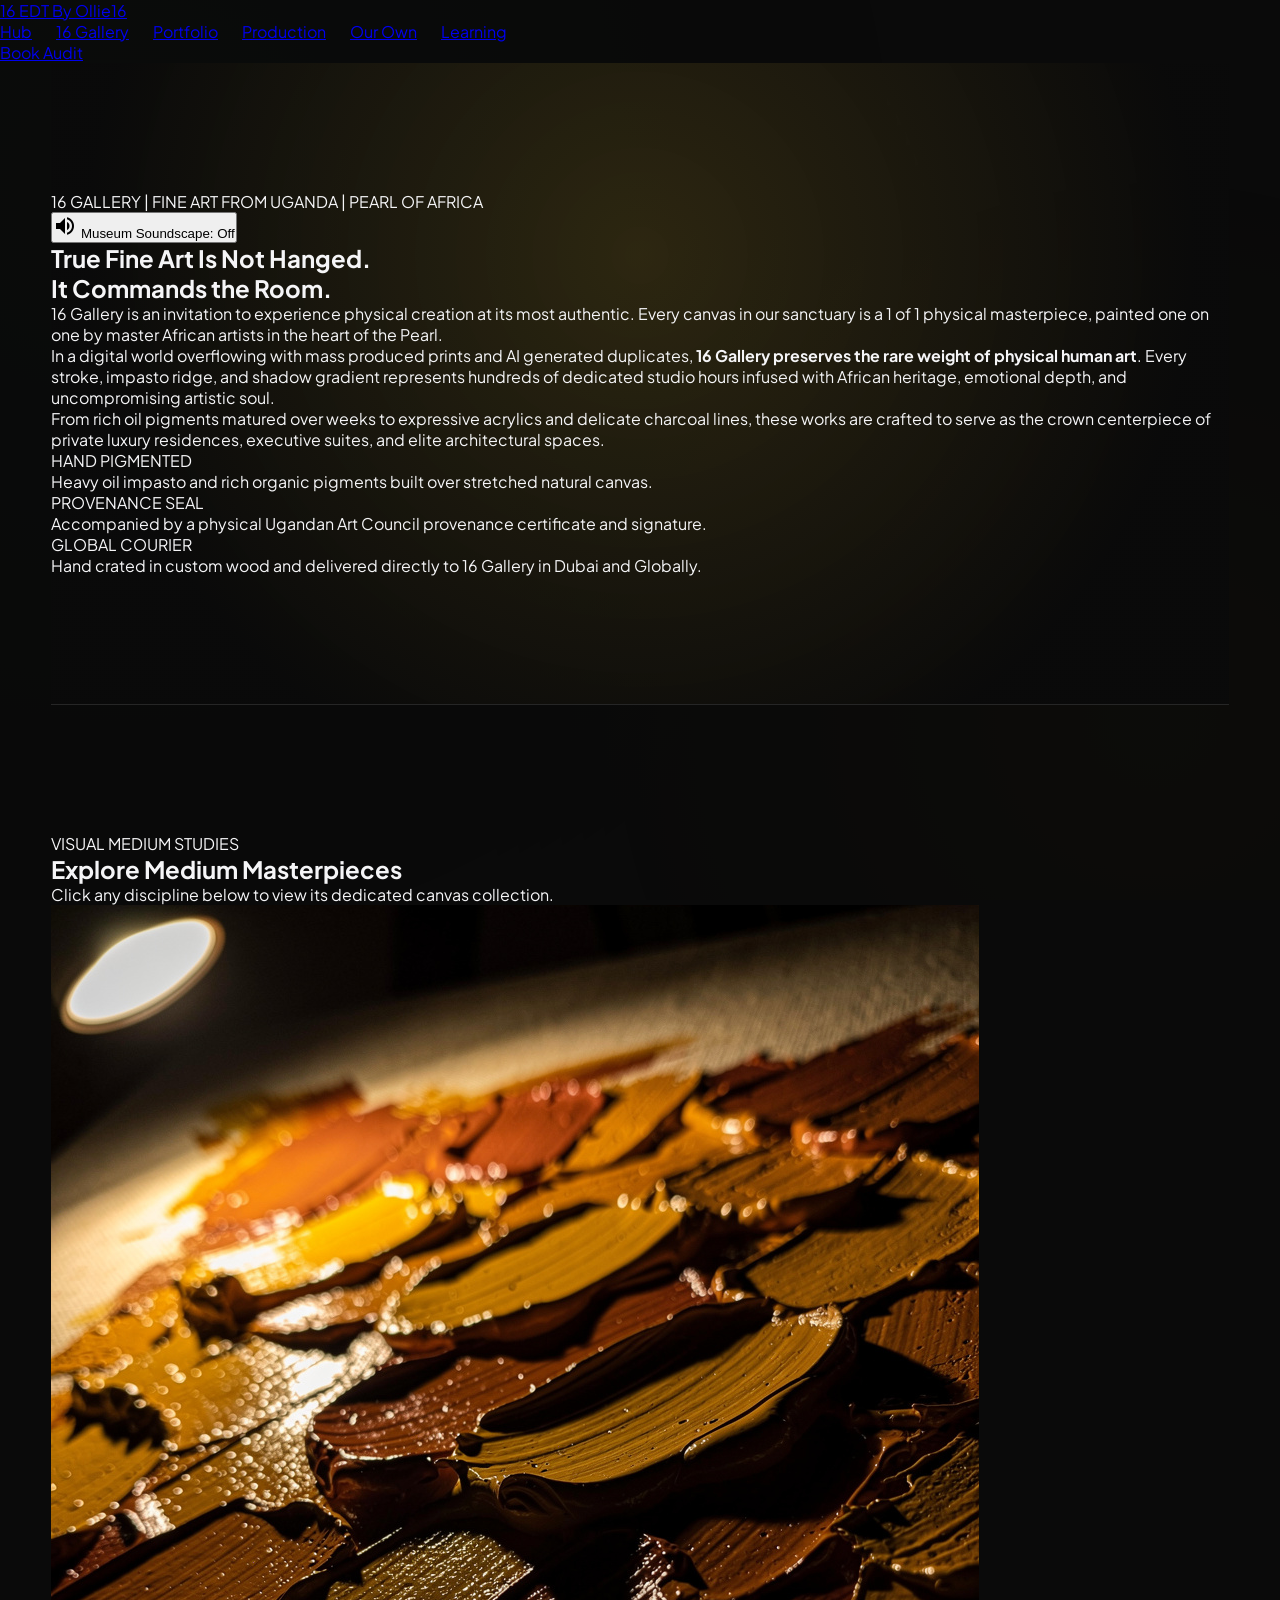
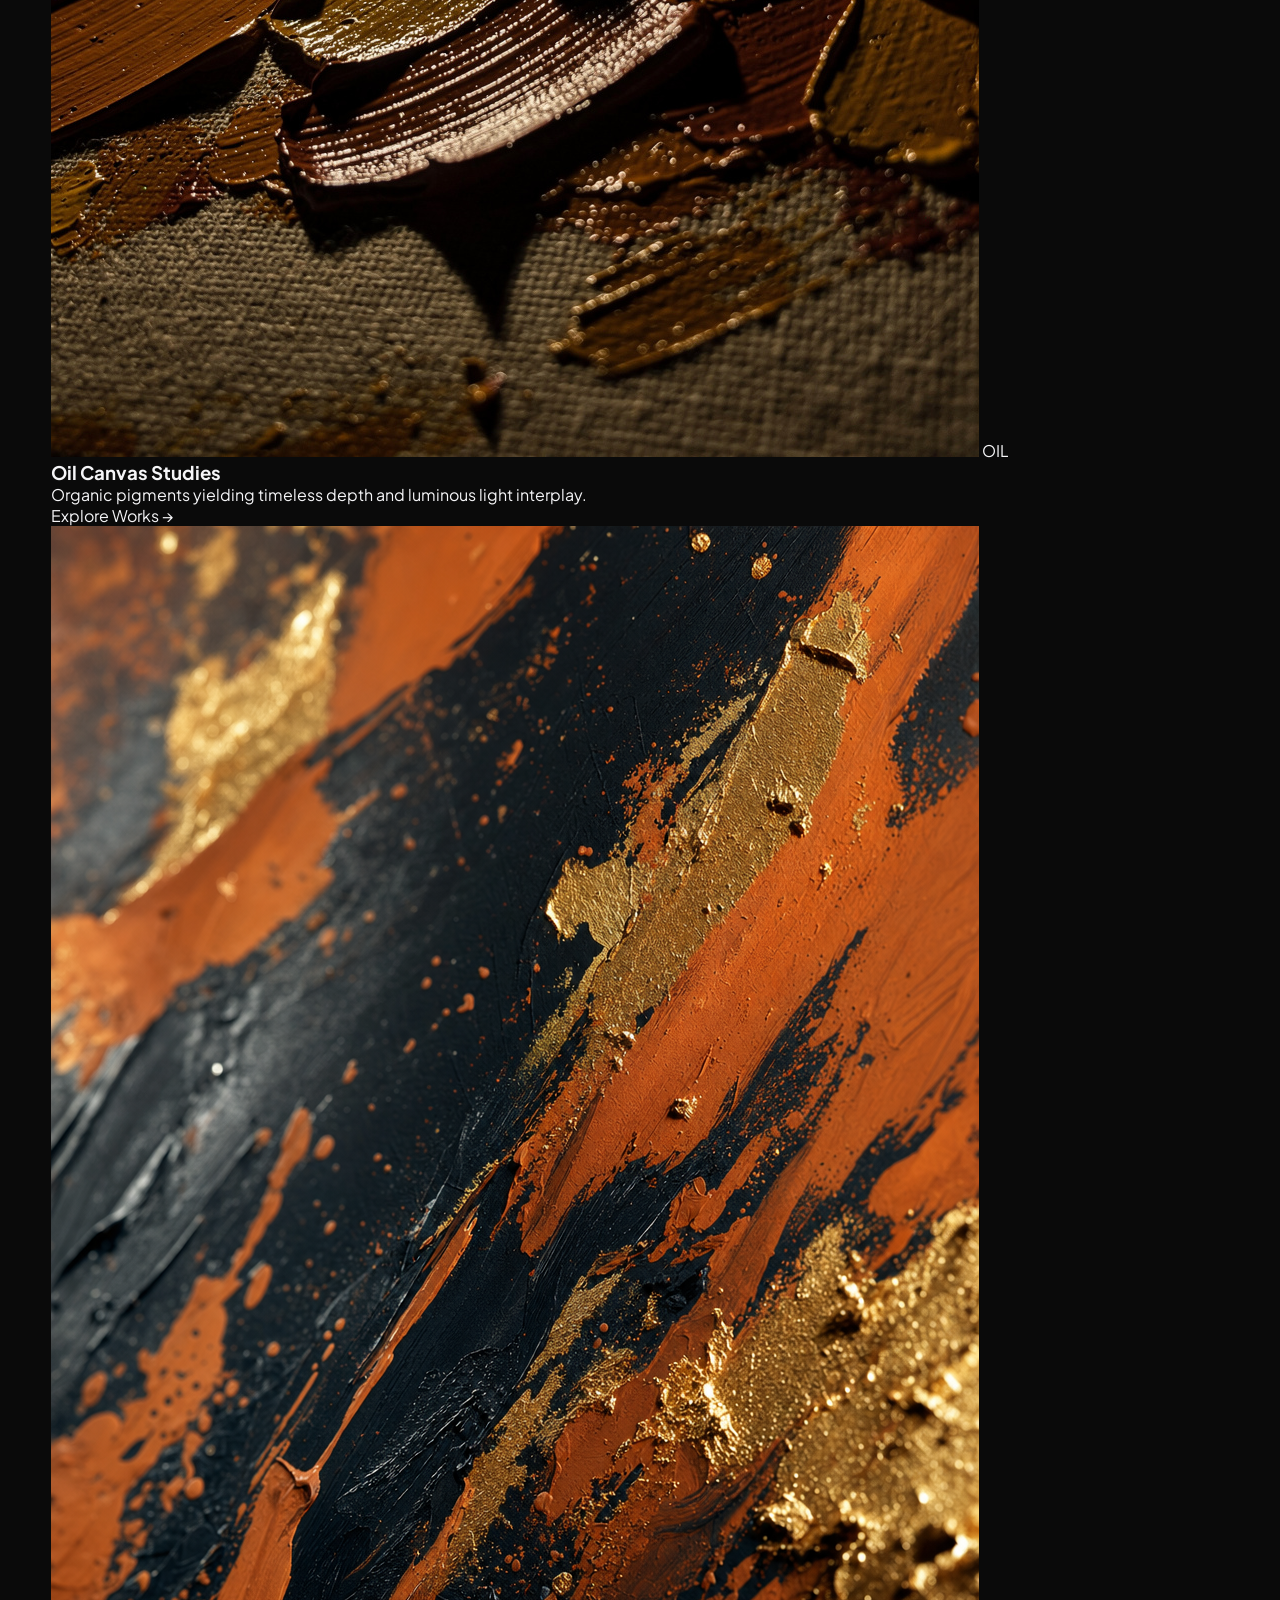
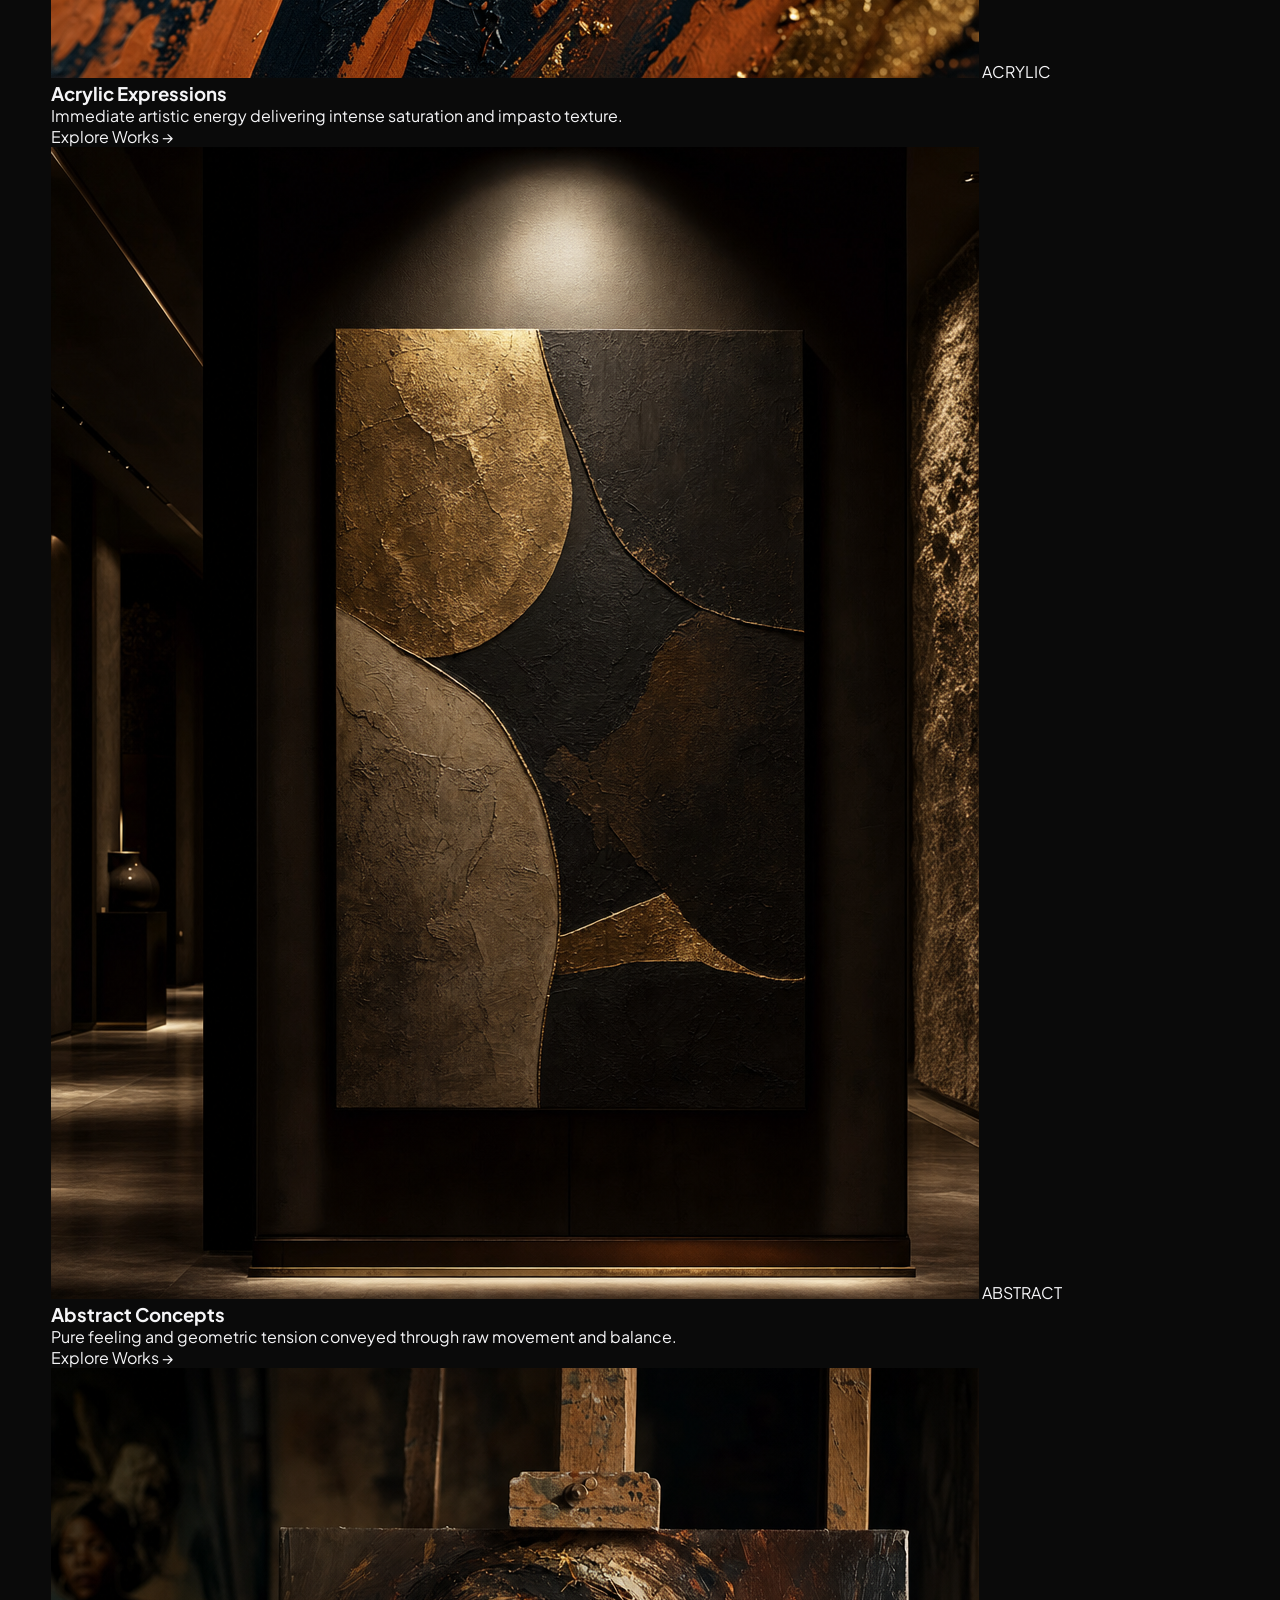
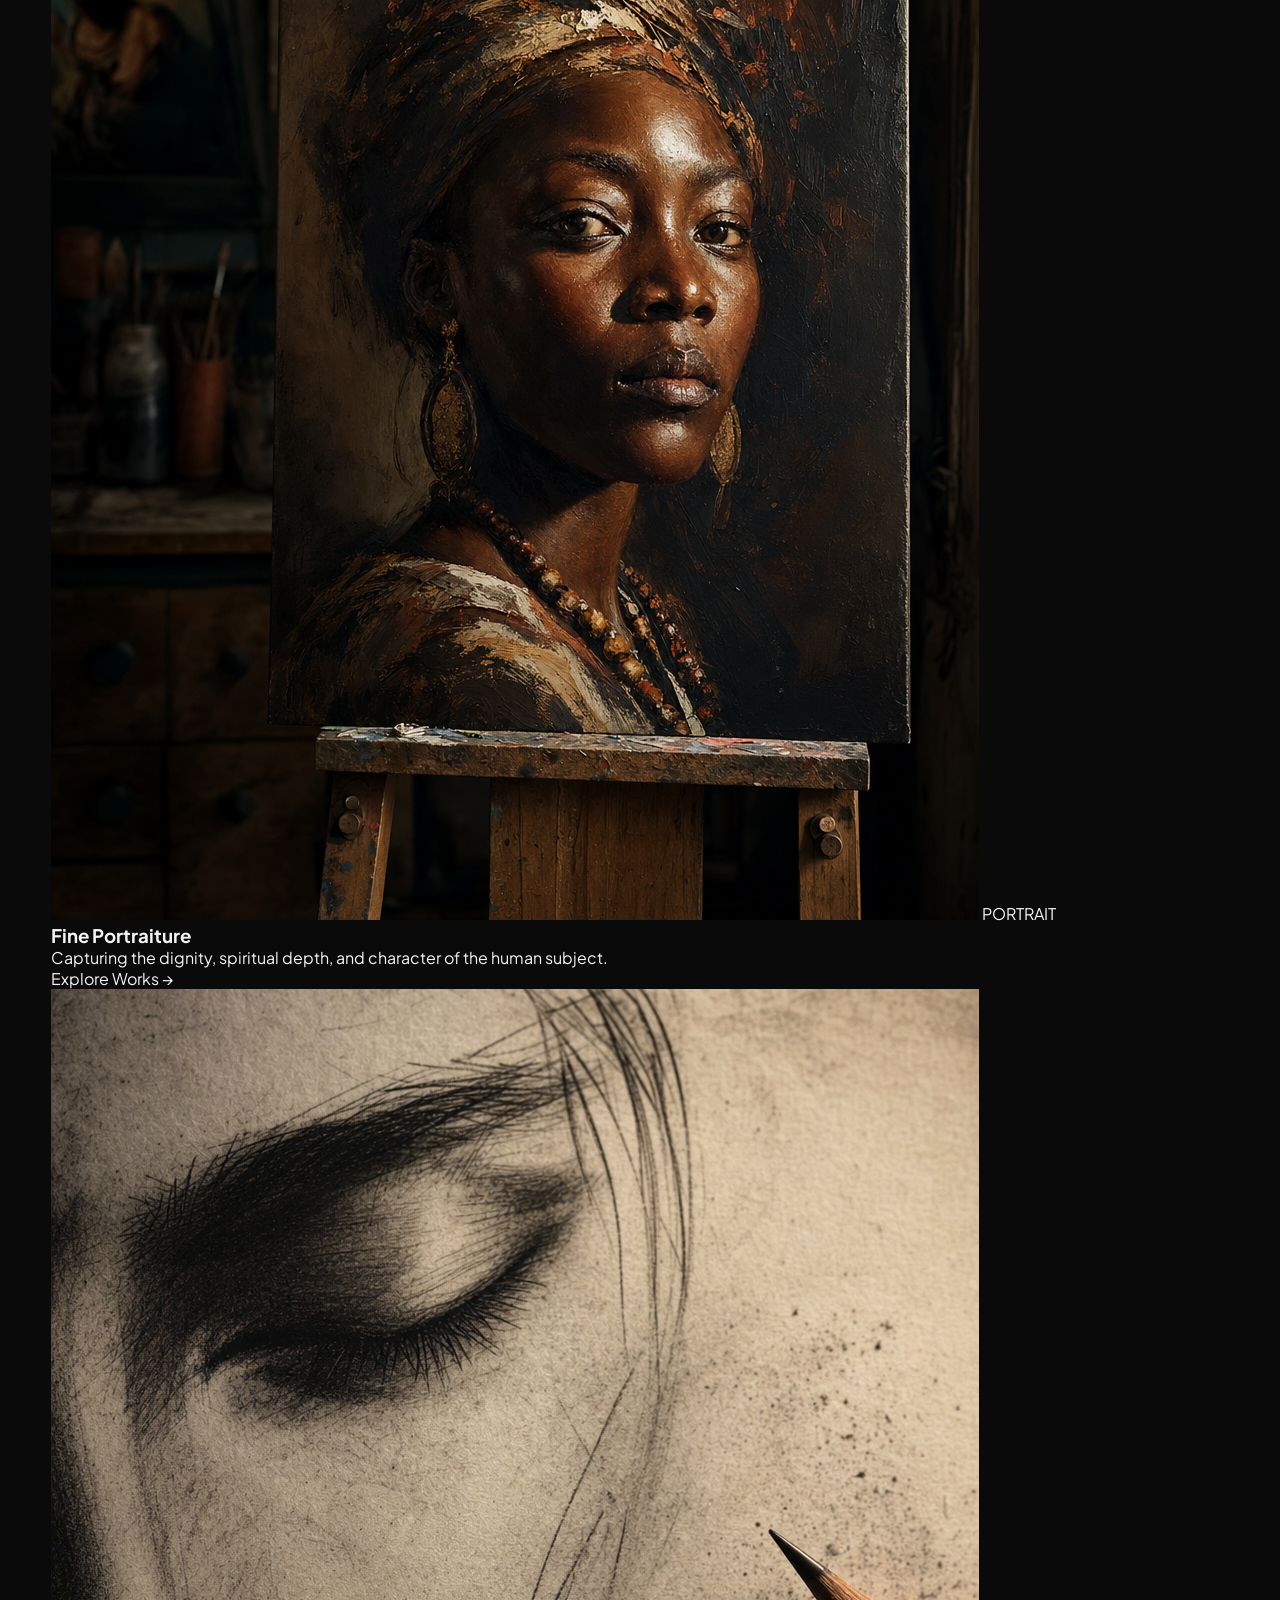
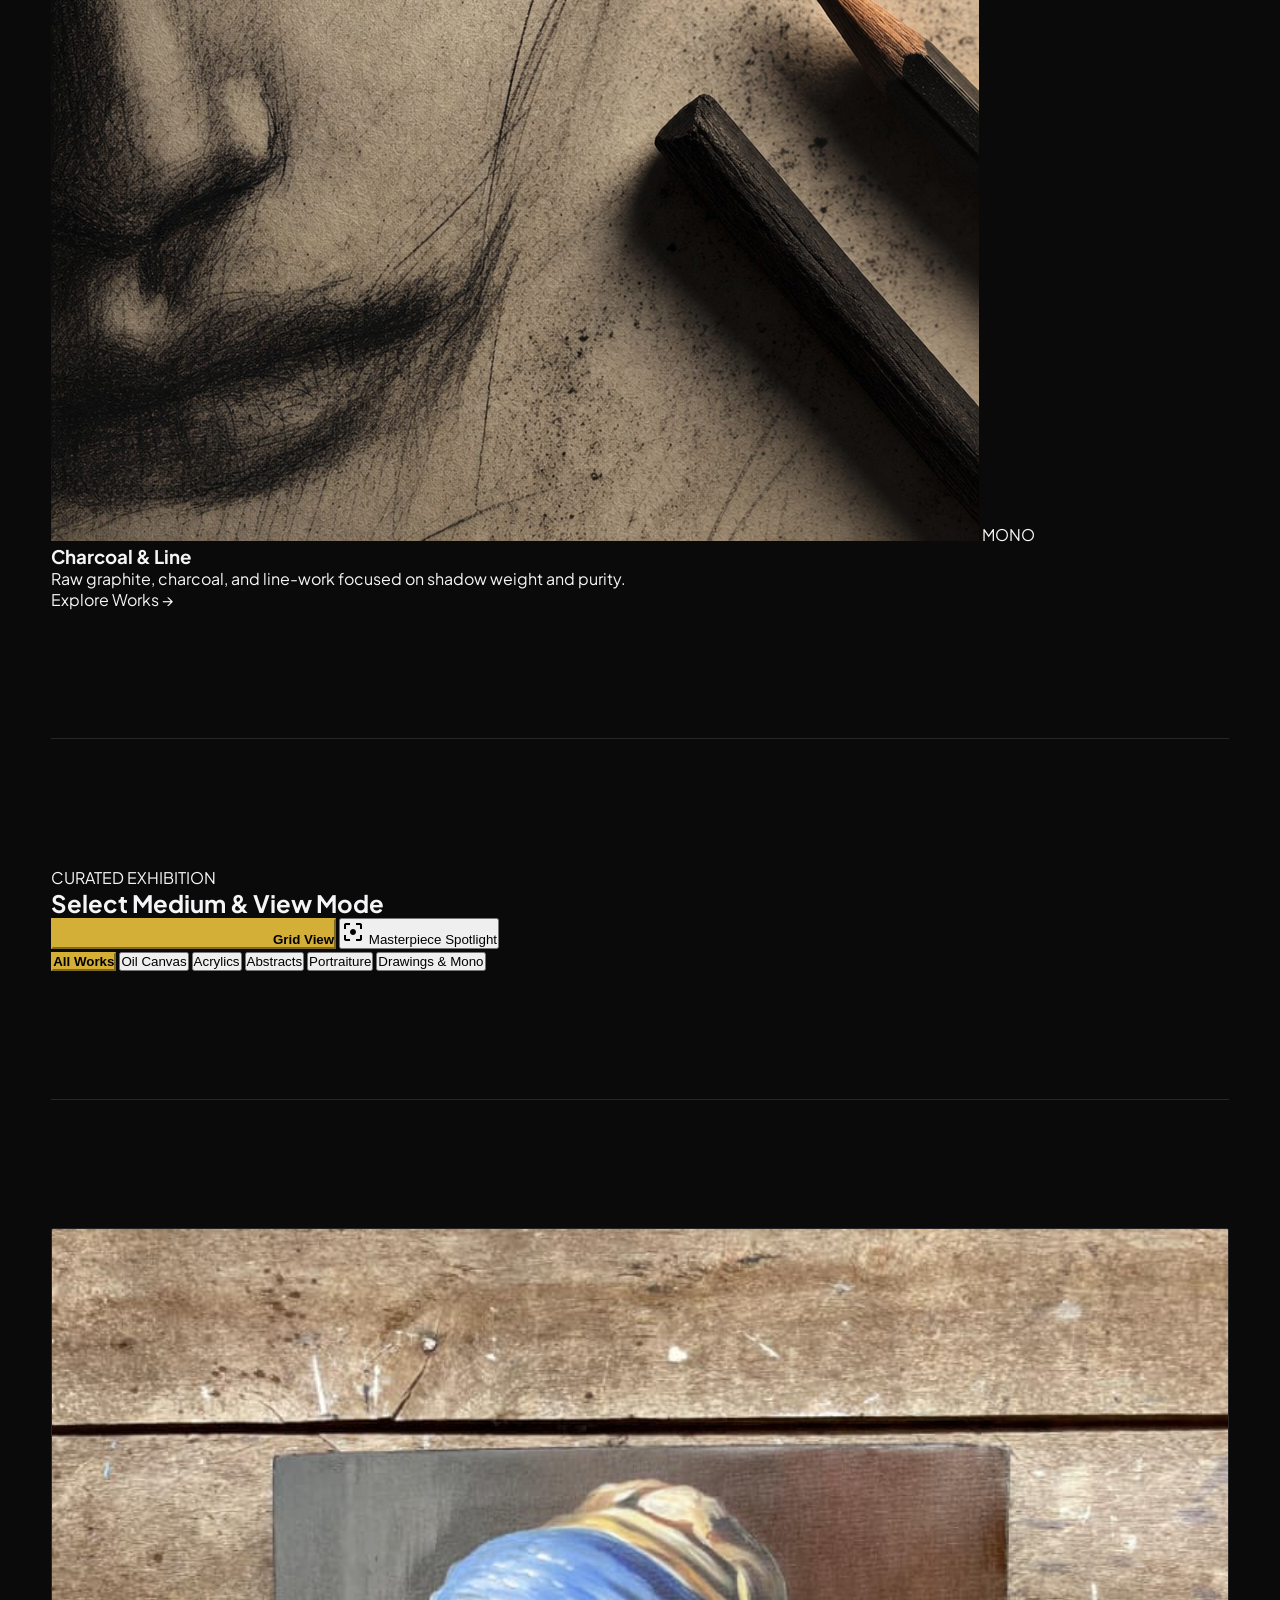
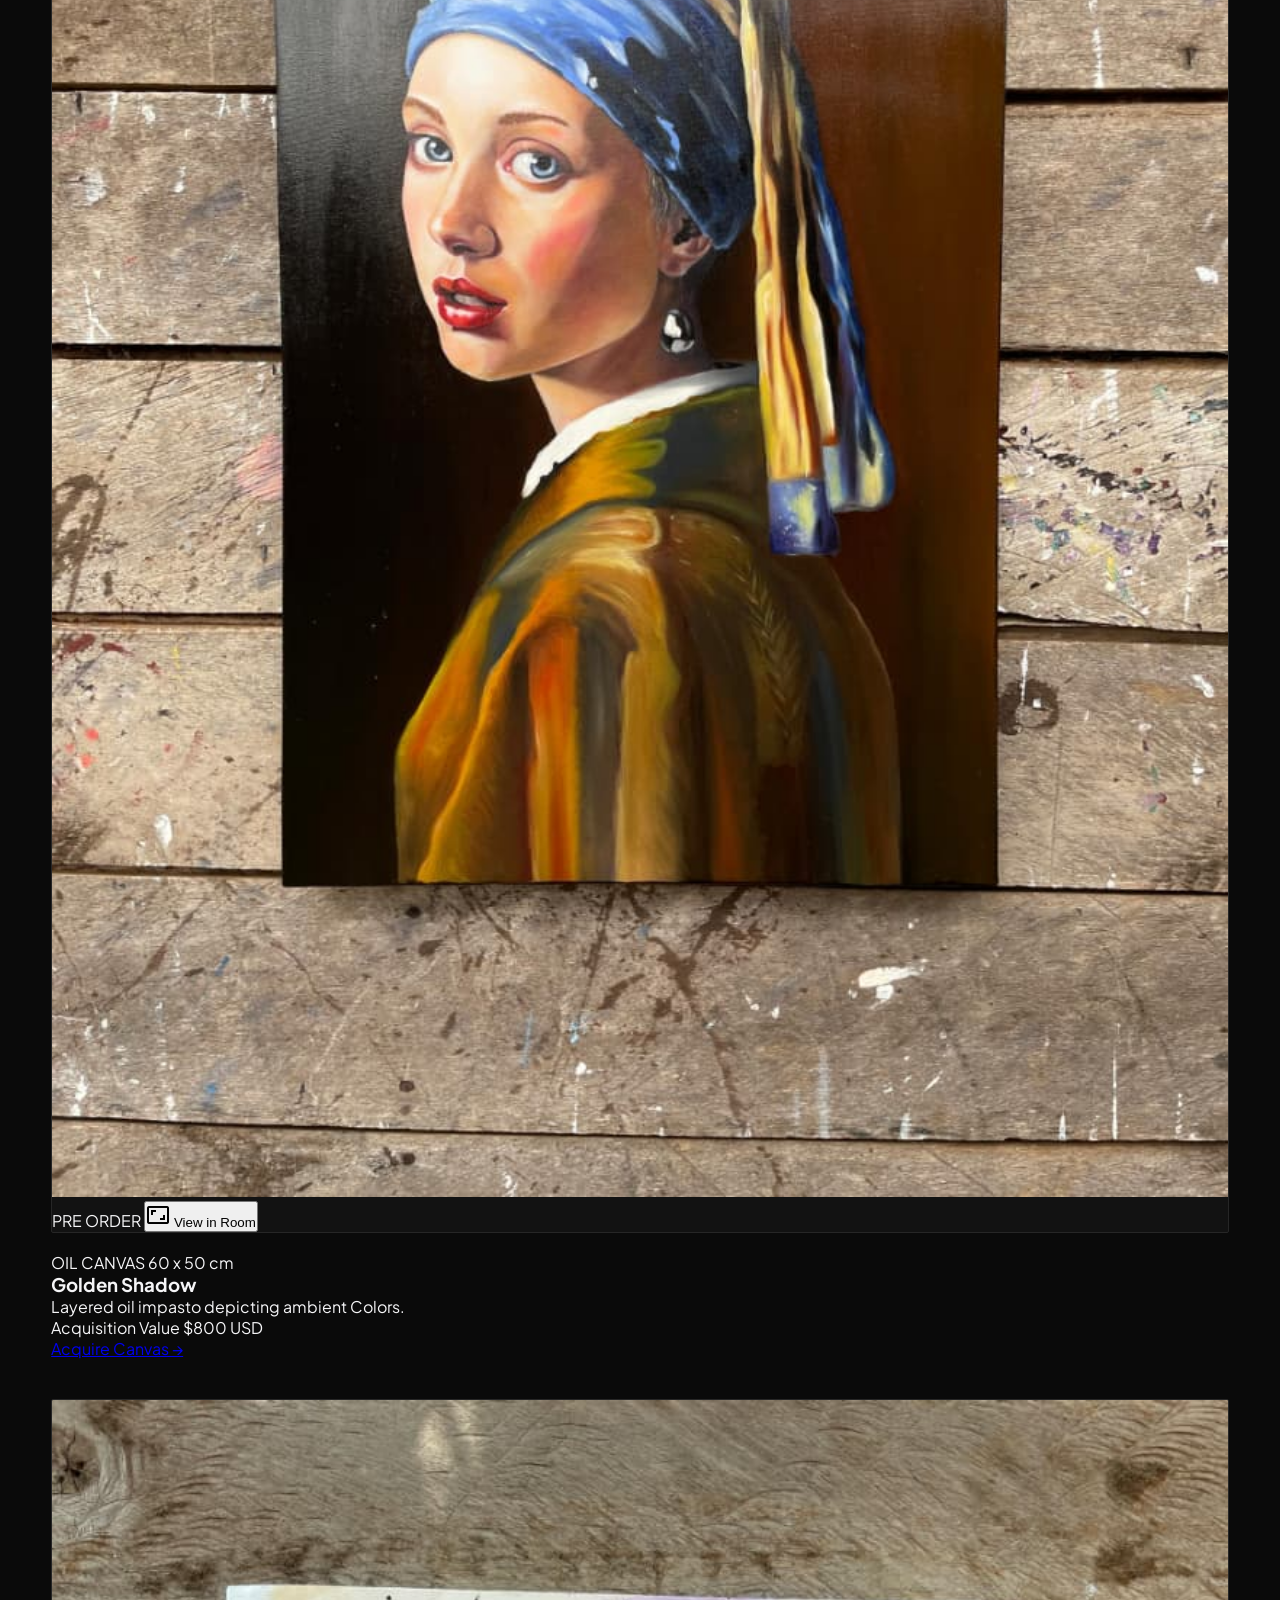
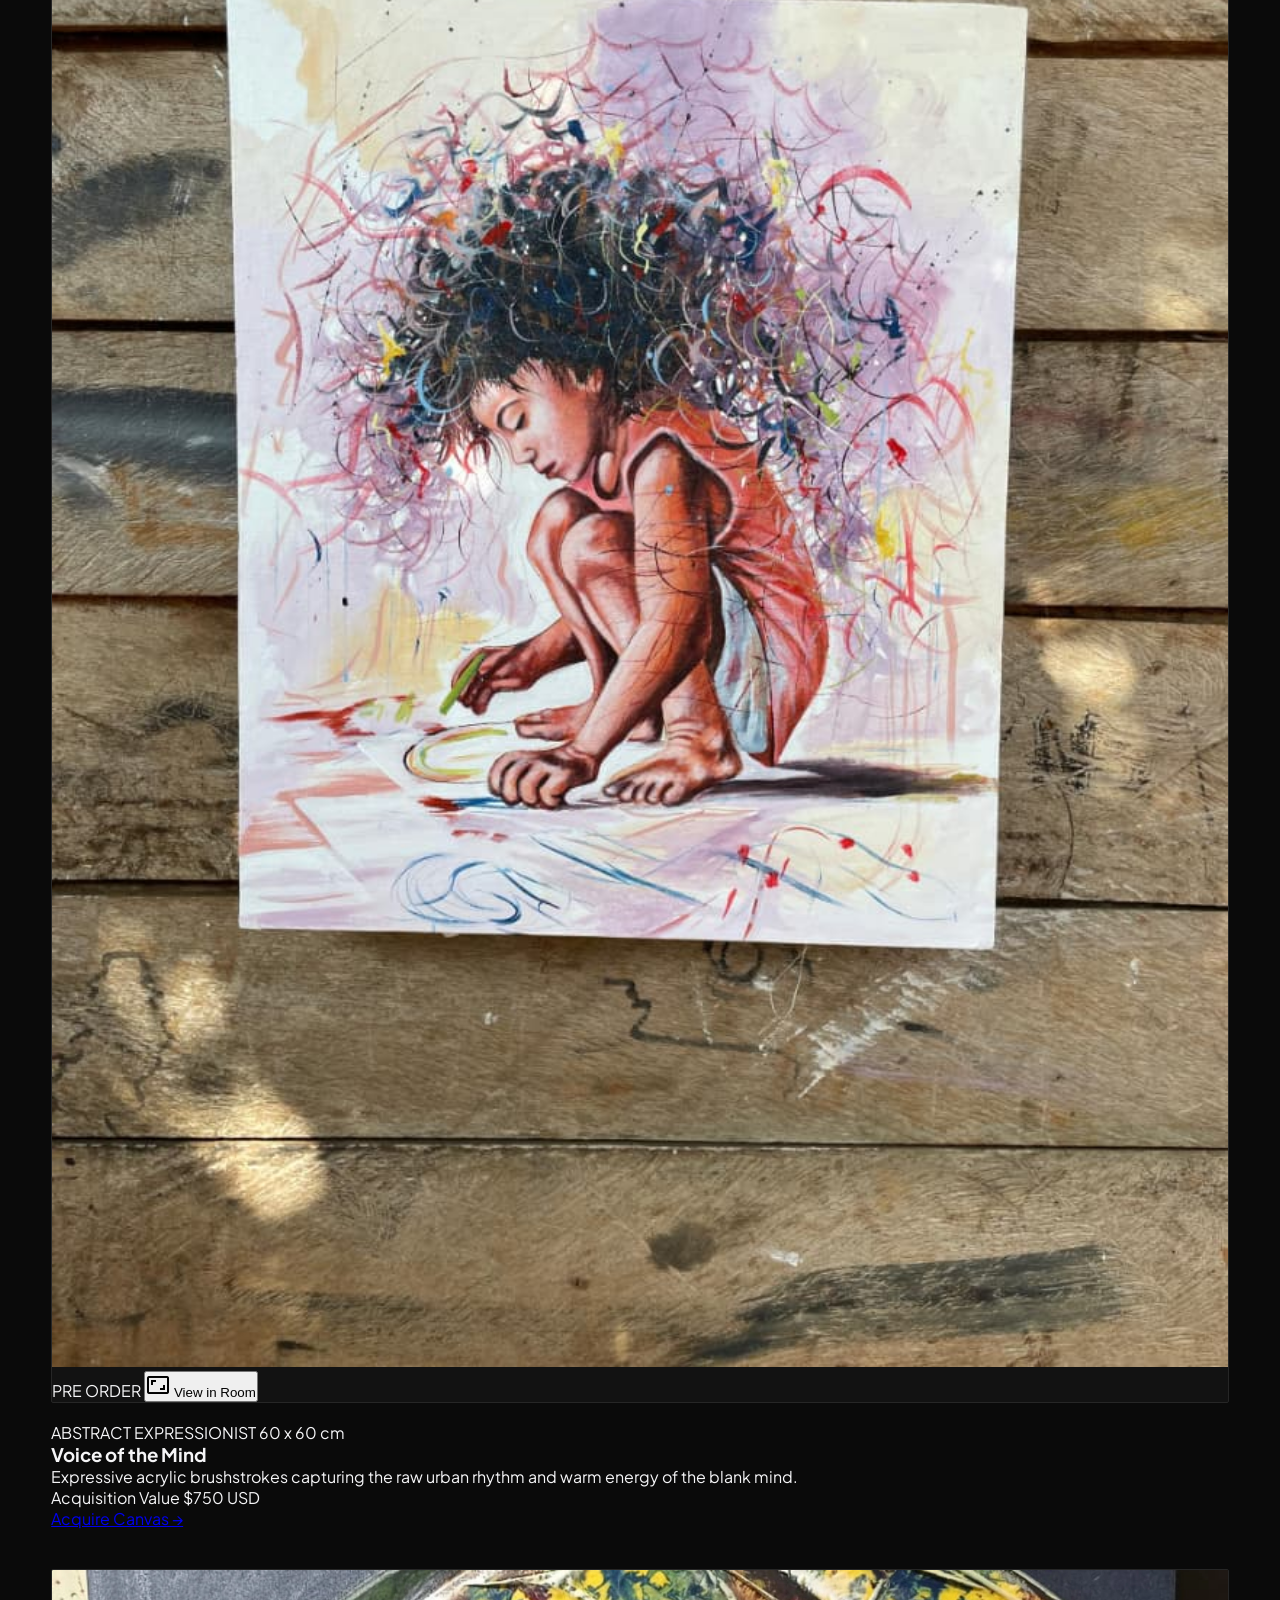
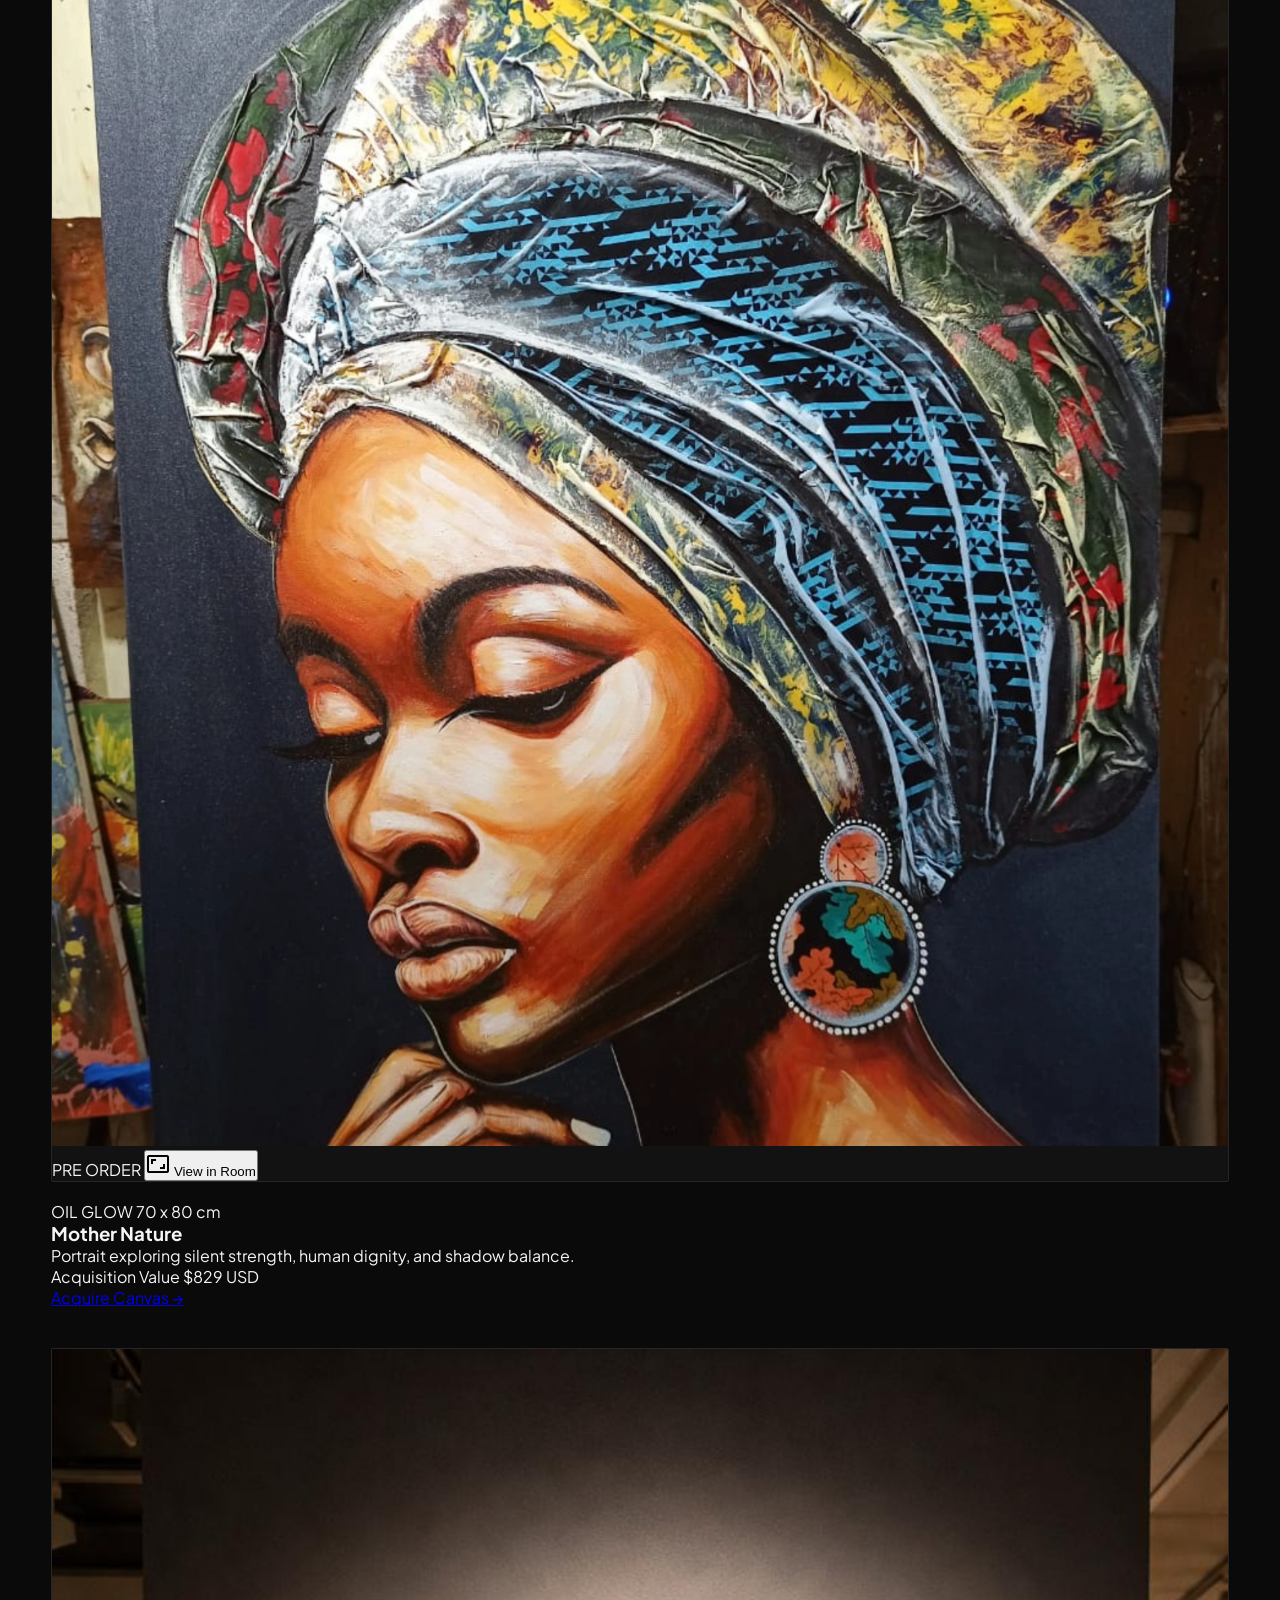
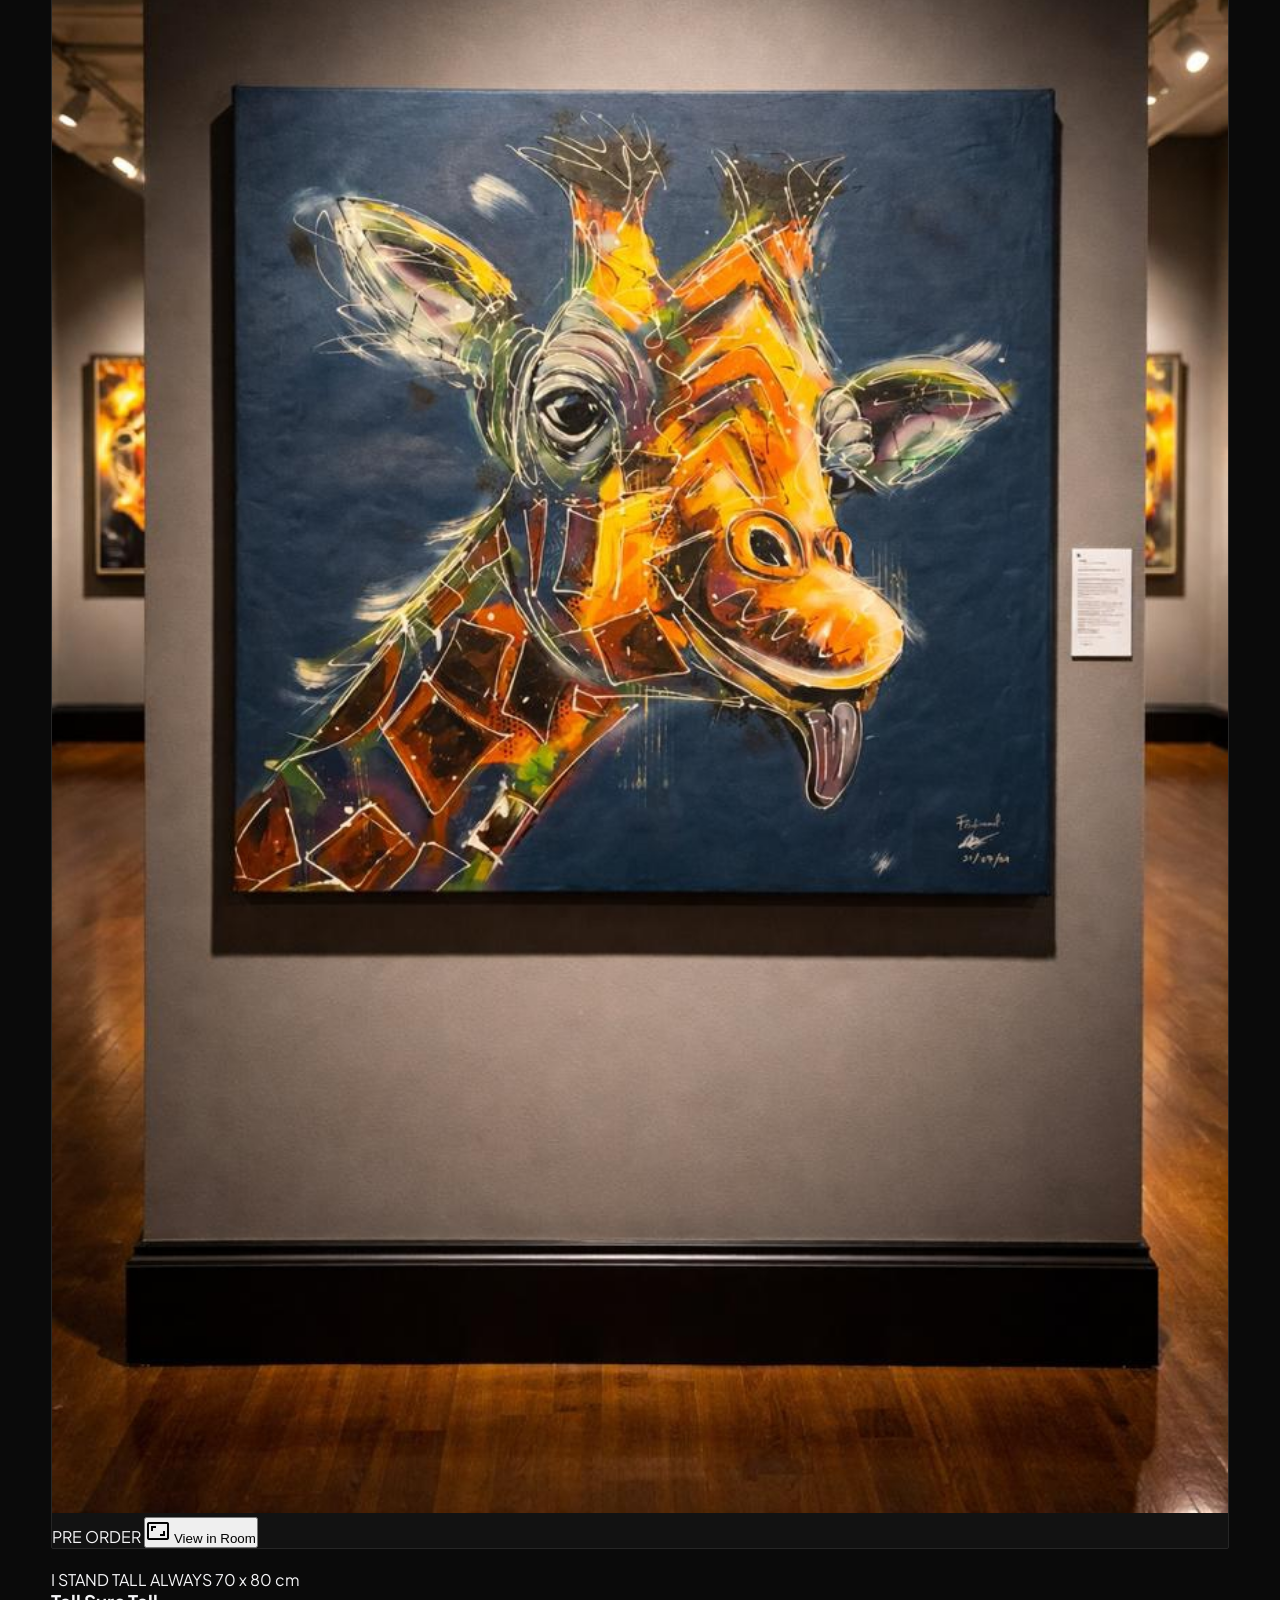
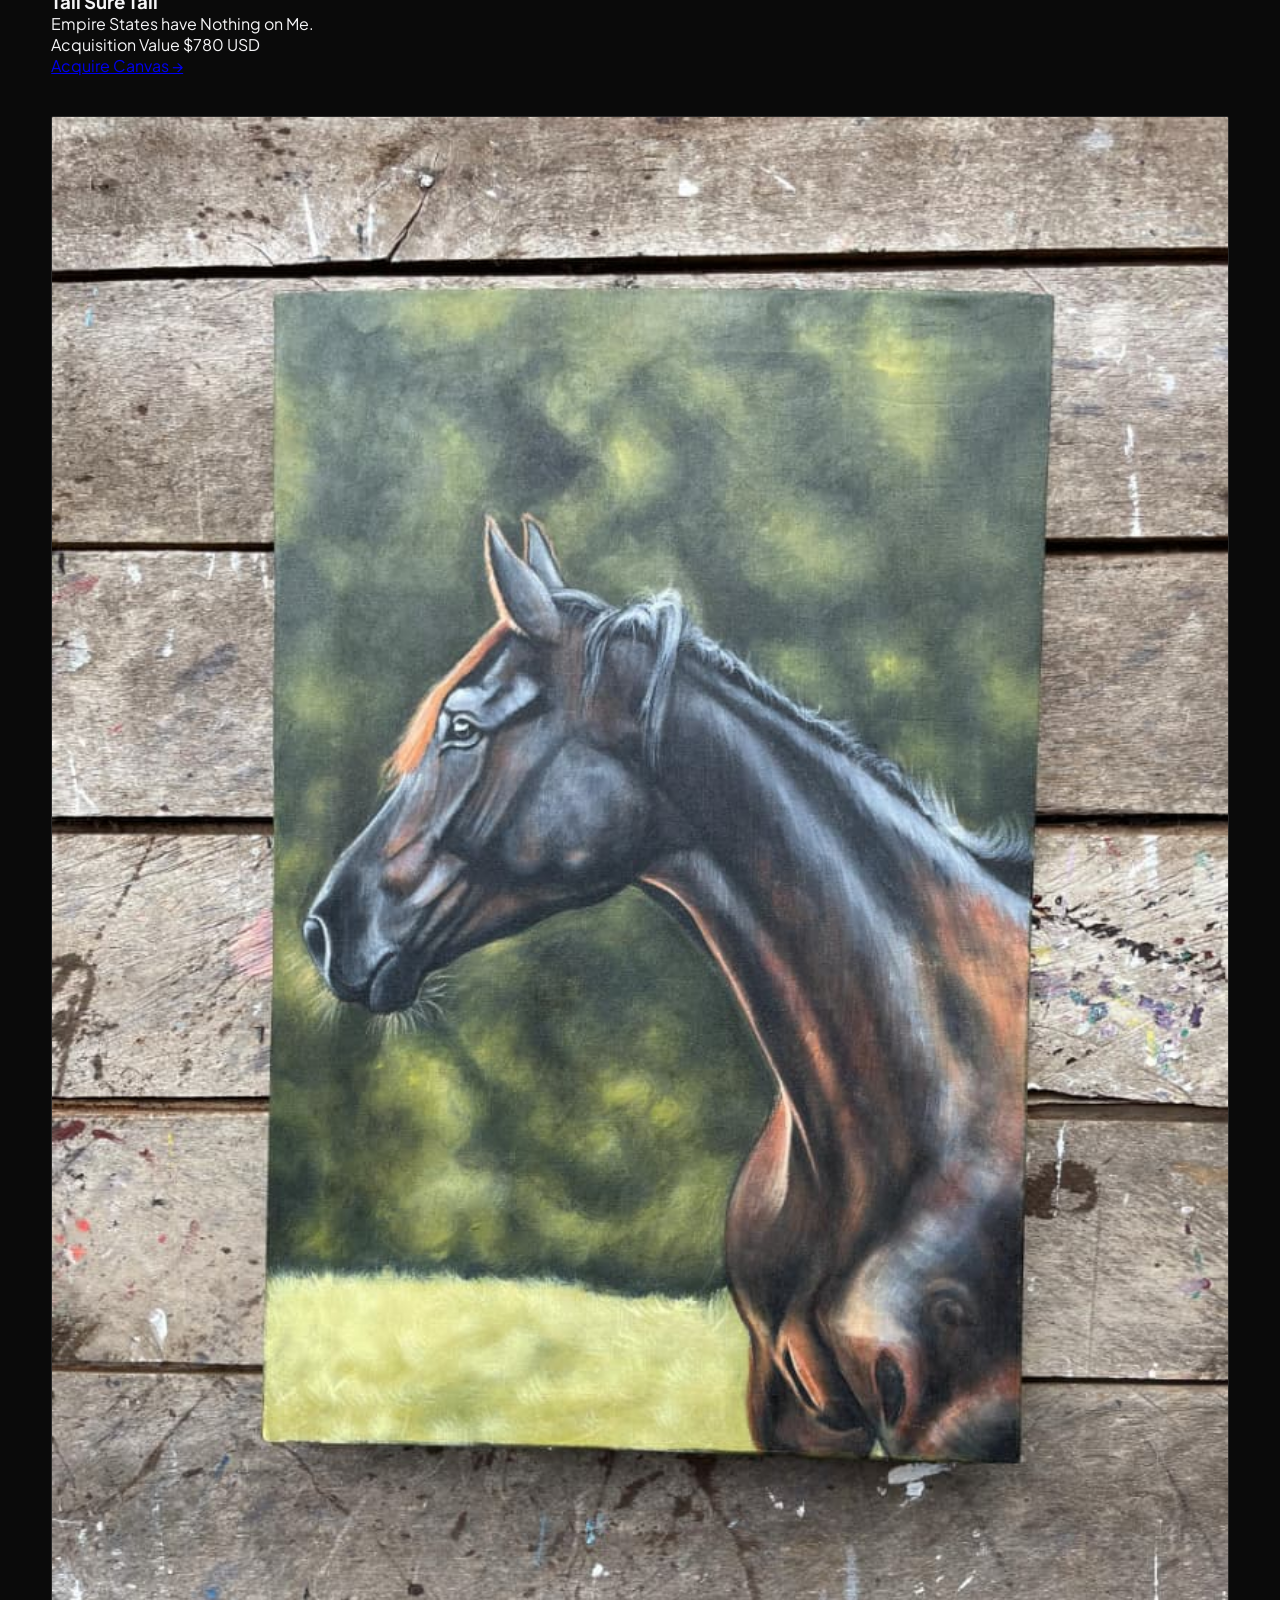
==== art.html @ 2b783328 "update website" ====
<!DOCTYPE html>
<html lang="en" class="bg-[#0a0a0a] text-[#f5f5f7] scroll-smooth">
<head>
  <meta charset="UTF-8" />
  <meta name="viewport" content="width=device-width, initial-scale=1.0" />
  <title>16 Gallery | Original Fine Art & African Canvas Exhibition</title>
  
  <link rel="preconnect" href="https://fonts.googleapis.com" />
  <link rel="preconnect" href="https://fonts.gstatic.com" crossorigin />
  <link href="https://fonts.googleapis.com/css2?family=Playfair+Display:ital,wght@0,400..900;1,400..900&family=Plus+Jakarta+Sans:wght@200..800&family=Fira+Code:wght@300;400;500;600&display=swap" rel="stylesheet" />
  <link href="https://fonts.googleapis.com/icon?family=Material+Icons" rel="stylesheet" />

  <script src="https://cdn.tailwindcss.com"></script>
  <link rel="stylesheet" href="style.css" />

  <!-- Google Tag Manager -->
<script>(function(w,d,s,l,i){w[l]=w[l]||[];w[l].push({'gtm.start':new Date().getTime(),event:'gtm.js'});var f=d.getElementsByTagName(s)[0],j=d.createElement(s);j.async=true;j.src="https://load.metrics.ollie16.com/d73dkuvvuomb.js?"+i;f.parentNode.insertBefore(j,f);})(window,document,'script','dataLayer','6y11pigo=CwlSMiI7WD8kJ1gxQkUjTRRQXVtHUBEFXwIDGR8TRF1MDgAY');</script>
<!-- End Google Tag Manager -->
  <style>
    /* Spotlight Glow Animation */
    .spotlight-glow {
      background: radial-gradient(circle at 50% 30%, rgba(212, 175, 55, 0.18) 0%, rgba(10, 10, 10, 0.98) 75%);
    }

    /* Filter & View Mode Animations */
    .art-item {
      transition: all 0.5s cubic-bezier(0.16, 1, 0.3, 1);
    }
    .art-item.filter-hidden {
      display: none !important;
      opacity: 0;
      transform: scale(0.95);
    }
    .art-filter-btn.active, .view-mode-btn.active {
      background-color: #d4af37 !important;
      color: #000000 !important;
      border-color: #d4af37 !important;
      font-weight: 700 !important;
    }

    /* Room Visualizer Wall Mockup */
    .virtual-wall-mockup {
      background: linear-gradient(180deg, #181818 0%, #0d0d0d 100%);
      box-shadow: inset 0 0 100px rgba(0,0,0,0.9);
    }
  </style>
</head>
<body class="pt-28 pb-20 font-sans antialiased selection:bg-[#d4af37] selection:text-black">

   <!-- Google Tag Manager (noscript) -->
<noscript><iframe src="https://load.metrics.ollie16.com/ns.html?id=GTM-TFJ7D43V" height="0" width="0" style="display:none;visibility:hidden"></iframe></noscript>
<!-- End Google Tag Manager (noscript) -->
  <div class="ambient-glow"></div>

 <!-- GLOBAL 16 EDT NAVIGATION NAVBAR -->
<nav class="fixed top-0 left-0 w-full z-[100] bg-[#0a0a0a]/95 backdrop-blur-md border-b border-[#262626]">
  <div class="max-w-7xl mx-auto px-4 sm:px-6 h-20 flex items-center justify-between">
    
    <!-- BRAND LOGO -->
    <a href="index.html" class="flex flex-col group shrink-0">
      <span class="text-lg font-serif tracking-tight text-[#f5f5f7] group-hover:text-[#d4af37] transition-colors">16 EDT</span>
      <span class="text-[9px] font-mono tracking-[0.25em] text-[#d4af37] uppercase">By Ollie16</span>
    </a>

    <!-- DESKTOP LINKS -->
    <div class="nav-desktop-links text-xs font-mono tracking-widest uppercase">
      <a href="index.html">Hub</a>
      <a href="art.html">16 Gallery</a>
      <a href="portfolio.html">Portfolio</a>
      <a href="production.html">Production</a>
      <a href="people.html">Our Own</a>
      <a href="learning.html">Learning</a>
    </div>

    <!-- RIGHT ACTIONS: BOOK AUDIT + HAMBURGER ICON -->
    <div class="flex items-center gap-3">
      <a href="index.html#audit" class="px-3 py-1.5 sm:px-4 sm:py-2 border border-[#d4af37] text-[#d4af37] hover:bg-[#d4af37] hover:text-black transition-all text-[10px] sm:text-xs font-mono uppercase tracking-widest rounded shrink-0">
        Book Audit
      </a>

      <button id="mobile-menu-btn" class="nav-mobile-btn p-2 text-[#f5f5f7] hover:text-[#d4af37] transition-colors focus:outline-none" aria-label="Toggle Menu">
        <i class="material-icons text-2xl" id="menu-icon">menu</i>
      </button>
    </div>
  </div>

  <!-- MOBILE DROPDOWN MENU PANEL -->
  <div id="mobile-menu-dropdown" class="nav-mobile-dropdown bg-[#121212] border-b border-[#262626] px-6 py-4 font-mono text-xs uppercase tracking-widest space-y-1">
    <a href="index.html" class="block">Hub</a>
    <a href="art.html" class="block">16 Gallery</a>
    <a href="portfolio.html" class="block">Portfolio</a>
    <a href="production.html" class="block">Production</a>
    <a href="people.html" class="block">Our Own</a>
    <a href="learning.html" class="block">Learning</a>
  </div>
</nav>

  <main class="max-w-7xl mx-auto px-6">

    <!-- ========================================== -->
    <!-- SECTION 1: HERO & DEEP CURATORIAL ESSAY    -->
    <!-- ========================================== -->
    <section class="py-16 md:py-24 border-b border-[#262626] spotlight-glow rounded-3xl px-6 md:px-12 mb-16 relative overflow-hidden">
      <div class="max-w-4xl space-y-8 relative z-10">
        
        <div class="flex flex-wrap items-center justify-between gap-4">
          <div class="inline-flex items-center gap-3 border border-[#d4af37]/40 bg-[#121212]/90 px-4 py-1.5 rounded-full text-xs font-mono text-[#d4af37]">
            <span class="w-2 h-2 rounded-full bg-[#d4af37] animate-ping"></span>
            16 GALLERY | FINE ART FROM UGANDA | PEARL OF AFRICA
          </div>

          <!-- AMBIENCE AUDIO TOGGLE -->
          <button onclick="toggleGalleryAmbience()" id="ambience-btn" class="inline-flex items-center gap-2 border border-[#262626] bg-[#0a0a0a] px-4 py-1.5 rounded-full text-[11px] font-mono text-[#86868b] hover:text-[#f5f5f7] hover:border-[#d4af37] transition-all cursor-pointer">
            <i class="material-icons text-sm text-[#d4af37]">volume_up</i>
            <span id="ambience-text">Museum Soundscape: Off</span>
          </button>
        </div>

        <h1 class="text-4xl sm:text-6xl md:text-7xl font-serif text-[#f5f5f7] leading-[1.1] tracking-tight">
          True Fine Art Is Not Hanged. <br />
          <span class="text-[#86868b] italic font-light">It Commands the Room.</span>
        </h1>

        <p class="text-base sm:text-xl font-serif italic text-[#86868b] leading-relaxed max-w-3xl">
          16 Gallery is an invitation to experience physical creation at its most authentic. Every canvas in our sanctuary is a 1 of 1 physical masterpiece, painted one on one by master African artists in the heart of the Pearl.
        </p>

        <!-- DEEP CURATORIAL NARRATIVE -->
        <div class="space-y-4 pt-4 border-t border-[#262626]/80 text-xs sm:text-sm font-mono text-[#86868b] leading-relaxed">
          <p>
            In a digital world overflowing with mass produced prints and AI generated duplicates, <strong class="text-[#f5f5f7]">16 Gallery preserves the rare weight of physical human art</strong>. Every stroke, impasto ridge, and shadow gradient represents hundreds of dedicated studio hours infused with African heritage, emotional depth, and uncompromising artistic soul.
          </p>
          <p>
            From rich oil pigments matured over weeks to expressive acrylics and delicate charcoal lines, these works are crafted to serve as the crown centerpiece of private luxury residences, executive suites, and elite architectural spaces.
          </p>
        </div>

        <!-- PILLARS OF 16 GALLERY -->
        <div class="grid grid-cols-1 sm:grid-cols-3 gap-6 pt-6 border-t border-[#262626]/80 text-xs font-mono text-[#86868b]">
          <div class="border-l-2 border-[#d4af37] pl-4">
            <span class="text-[#d4af37] block mb-1 uppercase font-bold">HAND PIGMENTED</span>
            <p class="leading-relaxed">Heavy oil impasto and rich organic pigments built over stretched natural canvas.</p>
          </div>
          <div class="border-l-2 border-[#d4af37] pl-4">
            <span class="text-[#d4af37] block mb-1 uppercase font-bold">PROVENANCE SEAL</span>
            <p class="leading-relaxed">Accompanied by a physical Ugandan Art Council provenance certificate and signature.</p>
          </div>
          <div class="border-l-2 border-[#d4af37] pl-4">
            <span class="text-[#d4af37] block mb-1 uppercase font-bold">GLOBAL COURIER</span>
            <p class="leading-relaxed">Hand crated in custom wood and delivered directly to 16 Gallery in Dubai and Globally.</p>
          </div>
        </div>

      </div>
    </section>

    <!-- ========================================== -->
    <!-- SECTION 2: INTERACTIVE MEDIUM MASTERPIECES -->
    <!-- ========================================== -->
    <section class="py-12 border-b border-[#262626] mb-16">
      <div class="mb-10 flex flex-col md:flex-row md:items-end justify-between gap-4">
        <div>
          <span class="text-xs font-mono text-[#d4af37] tracking-[0.3em] uppercase block mb-2">VISUAL MEDIUM STUDIES</span>
          <h2 class="text-3xl md:text-5xl font-serif text-[#f5f5f7]">Explore Medium Masterpieces</h2>
        </div>
        <p class="text-xs font-mono text-[#86868b] max-w-xs">
          Click any discipline below to view its dedicated canvas collection.
        </p>
      </div>

      <!-- 5 VISUAL MEDIUM MASTERPIECE CARDS -->
      <div class="grid grid-cols-1 sm:grid-cols-2 lg:grid-cols-5 gap-6">
        
        <!-- MEDIUM 1: OIL -->
        <div onclick="filterAndScroll('oil')" class="border border-[#262626] bg-[#121212] p-3 rounded-xl hover:border-[#d4af37] transition-all cursor-pointer group flex flex-col justify-between shadow-lg">
          <div class="aspect-[4/5] rounded-lg overflow-hidden relative mb-3 bg-[#1a1a1a]">
            <img src="images/medium-oil.jpg" alt="Oil Canvas Study" class="w-full h-full object-cover group-hover:scale-108 transition-transform duration-700" />
            <span class="absolute top-2 left-2 bg-black/85 text-[8px] font-mono px-2 py-0.5 rounded text-[#d4af37] border border-[#d4af37]/30">OIL</span>
          </div>
          <div>
            <h3 class="text-sm font-serif text-[#f5f5f7] group-hover:text-[#d4af37] transition-colors">Oil Canvas Studies</h3>
            <p class="text-[10px] font-mono text-[#86868b] mt-1 leading-relaxed">Organic pigments yielding timeless depth and luminous light interplay.</p>
            <span class="text-[9px] font-mono text-[#d4af37] mt-3 block uppercase font-bold tracking-wider group-hover:translate-x-1 transition-transform">Explore Works &rarr;</span>
          </div>
        </div>

        <!-- MEDIUM 2: ACRYLIC -->
        <div onclick="filterAndScroll('acrylic')" class="border border-[#262626] bg-[#121212] p-3 rounded-xl hover:border-[#d4af37] transition-all cursor-pointer group flex flex-col justify-between shadow-lg">
          <div class="aspect-[4/5] rounded-lg overflow-hidden relative mb-3 bg-[#1a1a1a]">
            <img src="images/medium-acrylic.jpg" alt="Acrylic Expression Study" class="w-full h-full object-cover group-hover:scale-108 transition-transform duration-700" />
            <span class="absolute top-2 left-2 bg-black/85 text-[8px] font-mono px-2 py-0.5 rounded text-[#d4af37] border border-[#d4af37]/30">ACRYLIC</span>
          </div>
          <div>
            <h3 class="text-sm font-serif text-[#f5f5f7] group-hover:text-[#d4af37] transition-colors">Acrylic Expressions</h3>
            <p class="text-[10px] font-mono text-[#86868b] mt-1 leading-relaxed">Immediate artistic energy delivering intense saturation and impasto texture.</p>
            <span class="text-[9px] font-mono text-[#d4af37] mt-3 block uppercase font-bold tracking-wider group-hover:translate-x-1 transition-transform">Explore Works &rarr;</span>
          </div>
        </div>

        <!-- MEDIUM 3: ABSTRACT -->
        <div onclick="filterAndScroll('abstract')" class="border border-[#262626] bg-[#121212] p-3 rounded-xl hover:border-[#d4af37] transition-all cursor-pointer group flex flex-col justify-between shadow-lg">
          <div class="aspect-[4/5] rounded-lg overflow-hidden relative mb-3 bg-[#1a1a1a]">
            <img src="images/medium-abstract.jpg" alt="Abstract Concept Study" class="w-full h-full object-cover group-hover:scale-108 transition-transform duration-700" />
            <span class="absolute top-2 left-2 bg-black/85 text-[8px] font-mono px-2 py-0.5 rounded text-[#d4af37] border border-[#d4af37]/30">ABSTRACT</span>
          </div>
          <div>
            <h3 class="text-sm font-serif text-[#f5f5f7] group-hover:text-[#d4af37] transition-colors">Abstract Concepts</h3>
            <p class="text-[10px] font-mono text-[#86868b] mt-1 leading-relaxed">Pure feeling and geometric tension conveyed through raw movement and balance.</p>
            <span class="text-[9px] font-mono text-[#d4af37] mt-3 block uppercase font-bold tracking-wider group-hover:translate-x-1 transition-transform">Explore Works &rarr;</span>
          </div>
        </div>

        <!-- MEDIUM 4: PORTRAIT -->
        <div onclick="filterAndScroll('portrait')" class="border border-[#262626] bg-[#121212] p-3 rounded-xl hover:border-[#d4af37] transition-all cursor-pointer group flex flex-col justify-between shadow-lg">
          <div class="aspect-[4/5] rounded-lg overflow-hidden relative mb-3 bg-[#1a1a1a]">
            <img src="images/medium-portrait.jpg" alt="Fine Portraiture Study" class="w-full h-full object-cover group-hover:scale-108 transition-transform duration-700" />
            <span class="absolute top-2 left-2 bg-black/85 text-[8px] font-mono px-2 py-0.5 rounded text-[#d4af37] border border-[#d4af37]/30">PORTRAIT</span>
          </div>
          <div>
            <h3 class="text-sm font-serif text-[#f5f5f7] group-hover:text-[#d4af37] transition-colors">Fine Portraiture</h3>
            <p class="text-[10px] font-mono text-[#86868b] mt-1 leading-relaxed">Capturing the dignity, spiritual depth, and character of the human subject.</p>
            <span class="text-[9px] font-mono text-[#d4af37] mt-3 block uppercase font-bold tracking-wider group-hover:translate-x-1 transition-transform">Explore Works &rarr;</span>
          </div>
        </div>

        <!-- MEDIUM 5: MONO -->
        <div onclick="filterAndScroll('mono')" class="border border-[#262626] bg-[#121212] p-3 rounded-xl hover:border-[#d4af37] transition-all cursor-pointer group flex flex-col justify-between shadow-lg">
          <div class="aspect-[4/5] rounded-lg overflow-hidden relative mb-3 bg-[#1a1a1a]">
            <img src="images/meduim-mono.jpg" alt="Charcoal and Line Study" class="w-full h-full object-cover group-hover:scale-108 transition-transform duration-700" />
            <span class="absolute top-2 left-2 bg-black/85 text-[8px] font-mono px-2 py-0.5 rounded text-[#d4af37] border border-[#d4af37]/30">MONO</span>
          </div>
          <div>
            <h3 class="text-sm font-serif text-[#f5f5f7] group-hover:text-[#d4af37] transition-colors">Charcoal & Line</h3>
            <p class="text-[10px] font-mono text-[#86868b] mt-1 leading-relaxed">Raw graphite, charcoal, and line-work focused on shadow weight and purity.</p>
            <span class="text-[9px] font-mono text-[#d4af37] mt-3 block uppercase font-bold tracking-wider group-hover:translate-x-1 transition-transform">Explore Works &rarr;</span>
          </div>
        </div>

      </div>
    </section>

    <!-- ========================================== -->
    <!-- SECTION 3: DYNAMIC CONTROLS & FILTER BAR   -->
    <!-- ========================================== -->
    <section id="exhibition-grid" class="py-6 border-b border-[#262626] mb-12 space-y-6 scroll-mt-28">
      
      <div class="flex flex-col lg:flex-row lg:items-center justify-between gap-6">
        <div>
          <span class="text-xs font-mono text-[#d4af37] tracking-[0.3em] uppercase block mb-1">CURATED EXHIBITION</span>
          <h2 class="text-2xl sm:text-3xl font-serif text-[#f5f5f7]">Select Medium & View Mode</h2>
        </div>

        <!-- VIEW MODE TOGGLE (GRID VS SPOTLIGHT) -->
        <div class="flex items-center gap-2 border border-[#262626] bg-[#121212] p-1 rounded-lg self-start">
          <button onclick="switchViewMode('grid', this)" class="view-mode-btn active px-3.5 py-1.5 text-xs font-mono uppercase rounded flex items-center gap-1.5 cursor-pointer">
            <i class="material-icons text-sm">grid_view</i> Grid View
          </button>
          <button onclick="switchViewMode('spotlight', this)" class="view-mode-btn px-3.5 py-1.5 text-xs font-mono text-[#86868b] uppercase rounded flex items-center gap-1.5 cursor-pointer">
            <i class="material-icons text-sm">filter_center_focus</i> Masterpiece Spotlight
          </button>
        </div>
      </div>

      <!-- CATEGORY FILTERS -->
      <div class="flex flex-wrap gap-2 text-xs font-mono uppercase tracking-wider pt-2">
        <button onclick="filterCategory('all', this)" id="filter-btn-all" class="art-filter-btn active px-4 py-2 border border-[#262626] bg-[#121212] text-[#f5f5f7] rounded-full hover:border-[#d4af37] transition-all cursor-pointer">
          All Works
        </button>
        <button onclick="filterCategory('oil', this)" id="filter-btn-oil" class="art-filter-btn px-4 py-2 border border-[#262626] bg-[#121212] text-[#86868b] rounded-full hover:border-[#d4af37] hover:text-white transition-all cursor-pointer">
          Oil Canvas
        </button>
        <button onclick="filterCategory('acrylic', this)" id="filter-btn-acrylic" class="art-filter-btn px-4 py-2 border border-[#262626] bg-[#121212] text-[#86868b] rounded-full hover:border-[#d4af37] hover:text-white transition-all cursor-pointer">
          Acrylics
        </button>
        <button onclick="filterCategory('abstract', this)" id="filter-btn-abstract" class="art-filter-btn px-4 py-2 border border-[#262626] bg-[#121212] text-[#86868b] rounded-full hover:border-[#d4af37] hover:text-white transition-all cursor-pointer">
          Abstracts
        </button>
        <button onclick="filterCategory('portrait', this)" id="filter-btn-portrait" class="art-filter-btn px-4 py-2 border border-[#262626] bg-[#121212] text-[#86868b] rounded-full hover:border-[#d4af37] hover:text-white transition-all cursor-pointer">
          Portraiture
        </button>
        <button onclick="filterCategory('mono', this)" id="filter-btn-mono" class="art-filter-btn px-4 py-2 border border-[#262626] bg-[#121212] text-[#86868b] rounded-full hover:border-[#d4af37] hover:text-white transition-all cursor-pointer">
          Drawings & Mono
        </button>
      </div>

    </section>

    <!-- ========================================== -->
    <!-- SECTION 4: DYNAMIC EXHIBITION GALLERY      -->
    <!-- ========================================== -->
    <section class="pb-20">
      <div id="gallery-container" class="grid grid-cols-1 md:grid-cols-2 lg:grid-cols-3 gap-10 transition-all duration-500">

        <!-- ARTWORK 1 -->
        <article class="art-item work-card border border-[#262626] bg-[#121212] p-5 rounded-xl group relative hover:border-[#d4af37] transition-all" data-category="oil portrait">
          <div class="media-container aspect-[4/5] overflow-hidden rounded-lg relative bg-[#1a1a1a]">
            <img src="images/art-01.jpg" alt="Golden Shadow Study No. 1" class="w-full h-full object-cover group-hover:scale-105 transition-transform duration-700" />
            
            <span class="absolute top-3 right-3 bg-black/85 backdrop-blur-md text-[9px] font-mono px-2.5 py-1 rounded-full text-[#d4af37] border border-[#d4af37]/40 shadow-lg z-10">
              PRE ORDER
            </span>

            <button onclick="event.stopPropagation(); openRoomVisualizer('Golden Shadow ', 'images/art-01.jpg', '60 x 50 cm', '800 USD')" 
                    class="absolute bottom-3 right-3 z-20 bg-black/90 backdrop-blur-md hover:bg-[#d4af37] hover:text-black text-[#f5f5f7] text-[10px] font-mono px-3 py-1.5 rounded-lg border border-white/20 transition-all flex items-center gap-1.5 cursor-pointer shadow-xl">
              <i class="material-icons text-xs text-[#d4af37] hover:text-black">aspect_ratio</i> View in Room
            </button>
          </div>

          <div class="mt-5 space-y-2">
            <div class="flex items-center justify-between">
              <span class="text-[10px] font-mono text-[#d4af37] uppercase tracking-widest">OIL CANVAS</span>
              <span class="text-[10px] font-mono text-[#86868b]">60 x 50 cm</span>
            </div>
            
            <h3 class="text-xl font-serif text-[#f5f5f7]">Golden Shadow</h3>
            <p class="text-xs font-mono text-[#86868b] leading-relaxed">
              Layered oil impasto depicting ambient Colors.
            </p>

            <div class="flex items-center justify-between pt-4 border-t border-[#262626]/80 mt-4">
              <div>
                <span class="text-[9px] font-mono text-[#86868b] uppercase block">Acquisition Value</span>
                <span class="text-base font-mono text-[#f5f5f7] font-bold">$800 USD</span>
              </div>
              <a href="mailto:ollie16.edt@gmail.com?subject=Acquisition Request: Golden Shadow Study No. 1 ($800 USD)" 
                 class="px-4 py-2 bg-[#d4af37] text-black text-[10px] font-mono uppercase font-bold rounded hover:bg-white transition-colors">
                Acquire Canvas &rarr;
              </a>
            </div>
          </div>
        </article>

        <!-- ARTWORK 2 -->
        <article class="art-item work-card border border-[#262626] bg-[#121212] p-5 rounded-xl group relative hover:border-[#d4af37] transition-all" data-category="abstract acrylic">
          <div class="media-container aspect-[4/5] overflow-hidden rounded-lg relative bg-[#1a1a1a]">
            <img src="images/art-02.jpg" alt="Voice of the Mind" class="w-full h-full object-cover group-hover:scale-105 transition-transform duration-700" />
            
            <span class="absolute top-3 right-3 bg-black/85 backdrop-blur-md text-[9px] font-mono px-2.5 py-1 rounded-full text-[#d4af37] border border-[#d4af37]/40 shadow-lg z-10">
              PRE ORDER
            </span>

            <button onclick="event.stopPropagation(); openRoomVisualizer('Voice of the Mind', 'images/art-02.jpg', '60 x 60 cm', '$750 USD')" 
                    class="absolute bottom-3 right-3 z-20 bg-black/90 backdrop-blur-md hover:bg-[#d4af37] hover:text-black text-[#f5f5f7] text-[10px] font-mono px-3 py-1.5 rounded-lg border border-white/20 transition-all flex items-center gap-1.5 cursor-pointer shadow-xl">
              <i class="material-icons text-xs text-[#d4af37] hover:text-black">aspect_ratio</i> View in Room
            </button>
          </div>

          <div class="mt-5 space-y-2">
            <div class="flex items-center justify-between">
              <span class="text-[10px] font-mono text-[#d4af37] uppercase tracking-widest">ABSTRACT EXPRESSIONIST</span>
              <span class="text-[10px] font-mono text-[#86868b]">60 x 60 cm</span>
            </div>
            
            <h3 class="text-xl font-serif text-[#f5f5f7]">Voice of the Mind</h3>
            <p class="text-xs font-mono text-[#86868b] leading-relaxed">
              Expressive acrylic brushstrokes capturing the raw urban rhythm and warm energy of the blank mind.
            </p>

            <div class="flex items-center justify-between pt-4 border-t border-[#262626]/80 mt-4">
              <div>
                <span class="text-[9px] font-mono text-[#86868b] uppercase block">Acquisition Value</span>
                <span class="text-base font-mono text-[#f5f5f7] font-bold">$750 USD</span>
              </div>
              <a href="mailto:ollie16.edt@gmail.com?subject=Acquisition Request: Voice of the Mind ($750 USD)" 
                 class="px-4 py-2 bg-[#d4af37] text-black text-[10px] font-mono uppercase font-bold rounded hover:bg-white transition-colors">
                Acquire Canvas &rarr;
              </a>
            </div>
          </div>
        </article>

        <!-- ARTWORK 3 -->
        <article class="art-item work-card border border-[#262626] bg-[#121212] p-5 rounded-xl group relative hover:border-[#d4af37] transition-all" data-category="portrait oil">
          <div class="media-container aspect-[4/5] overflow-hidden rounded-lg relative bg-[#1a1a1a]">
            <img src="images/art-03.jpg" alt="Mother Nature" class="w-full h-full object-cover group-hover:scale-105 transition-transform duration-700" />
            
            <span class="absolute top-3 right-3 bg-black/85 backdrop-blur-md text-[9px] font-mono px-2.5 py-1 rounded-full text-[#d4af37] border border-[#d4af37]/40 shadow-lg z-10">
              PRE ORDER
            </span>

            <button onclick="event.stopPropagation(); openRoomVisualizer('Mother Nature', 'images/art-03.jpg', '70 x 80 cm', '$829 USD')" 
                    class="absolute bottom-3 right-3 z-20 bg-black/90 backdrop-blur-md hover:bg-[#d4af37] hover:text-black text-[#f5f5f7] text-[10px] font-mono px-3 py-1.5 rounded-lg border border-white/20 transition-all flex items-center gap-1.5 cursor-pointer shadow-xl">
              <i class="material-icons text-xs text-[#d4af37] hover:text-black">aspect_ratio</i> View in Room
            </button>
          </div>

          <div class="mt-5 space-y-2">
            <div class="flex items-center justify-between">
              <span class="text-[10px] font-mono text-[#d4af37] uppercase tracking-widest">OIL GLOW</span>
              <span class="text-[10px] font-mono text-[#86868b]">70 x 80 cm</span>
            </div>
            
            <h3 class="text-xl font-serif text-[#f5f5f7]">Mother Nature</h3>
            <p class="text-xs font-mono text-[#86868b] leading-relaxed">
              Portrait exploring silent strength, human dignity, and shadow balance.
            </p>

            <div class="flex items-center justify-between pt-4 border-t border-[#262626]/80 mt-4">
              <div>
                <span class="text-[9px] font-mono text-[#86868b] uppercase block">Acquisition Value</span>
                <span class="text-base font-mono text-[#f5f5f7] font-bold">$829 USD</span>
              </div>
              <a href="mailto:ollie16.edt@gmail.com?subject=Acquisition Request: Mother Nature ($829 USD)" 
                 class="px-4 py-2 bg-[#d4af37] text-black text-[10px] font-mono uppercase font-bold rounded hover:bg-white transition-colors">
                Acquire Canvas &rarr;
              </a>
            </div>
          </div>
        </article>

        <!-- ARTWORK 4-->
        <article class="art-item work-card border border-[#262626] bg-[#121212] p-5 rounded-xl group relative hover:border-[#d4af37] transition-all" data-category="oil abstract">
          <div class="media-container aspect-[4/5] overflow-hidden rounded-lg relative bg-[#1a1a1a]">
            <img src="images/art-04.jpg" alt="Tall Sure Tall" class="w-full h-full object-cover group-hover:scale-105 transition-transform duration-700" />
            
            <span class="absolute top-3 right-3 bg-black/85 backdrop-blur-md text-[9px] font-mono px-2.5 py-1 rounded-full text-[#d4af37] border border-[#d4af37]/40 shadow-lg z-10">
              PRE ORDER
            </span>

            <button onclick="event.stopPropagation(); openRoomVisualizer('Tall Sure Tall', 'images/art-04.jpg', '70 x 80 cm', '$780 USD')" 
                    class="absolute bottom-3 right-3 z-20 bg-black/90 backdrop-blur-md hover:bg-[#d4af37] hover:text-black text-[#f5f5f7] text-[10px] font-mono px-3 py-1.5 rounded-lg border border-white/20 transition-all flex items-center gap-1.5 cursor-pointer shadow-xl">
              <i class="material-icons text-xs text-[#d4af37] hover:text-black">aspect_ratio</i> View in Room
            </button>
          </div>

          <div class="mt-5 space-y-2">
            <div class="flex items-center justify-between">
              <span class="text-[10px] font-mono text-[#d4af37] uppercase tracking-widest">I STAND TALL ALWAYS</span>
              <span class="text-[10px] font-mono text-[#86868b]">70 x 80 cm</span>
            </div>
            
            <h3 class="text-xl font-serif text-[#f5f5f7]">Tall Sure Tall</h3>
            <p class="text-xs font-mono text-[#86868b] leading-relaxed">
              Empire States have Nothing on Me.
            </p>

            <div class="flex items-center justify-between pt-4 border-t border-[#262626]/80 mt-4">
              <div>
                <span class="text-[9px] font-mono text-[#86868b] uppercase block">Acquisition Value</span>
                <span class="text-base font-mono text-[#f5f5f7] font-bold">$780 USD</span>
              </div>
              <a href="mailto:ollie16.edt@gmail.com?subject=Acquisition Request: Tall Sure Tall ($780 USD)" 
                 class="px-4 py-2 bg-[#d4af37] text-black text-[10px] font-mono uppercase font-bold rounded hover:bg-white transition-colors">
                Acquire Canvas &rarr;
              </a>
            </div>
          </div>
        </article>

        <!-- ARTWORK 5-->
        <article class="art-item work-card border border-[#262626] bg-[#121212] p-5 rounded-xl group relative hover:border-[#d4af37] transition-all" data-category="acrylic mono">
          <div class="media-container aspect-[4/5] overflow-hidden rounded-lg relative bg-[#1a1a1a]">
            <img src="images/art-05.jpg" alt="Ride Joy" class="w-full h-full object-cover group-hover:scale-105 transition-transform duration-700" />
            
            <span class="absolute top-3 right-3 bg-black/85 backdrop-blur-md text-[9px] font-mono px-2.5 py-1 rounded-full text-[#d4af37] border border-[#d4af37]/40 shadow-lg z-10">
              PRE ORDER
            </span>

            <button onclick="event.stopPropagation(); openRoomVisualizer('Ride Joy', 'images/art-05.jpg', '70 x 80 cm', '$599 USD')" 
                    class="absolute bottom-3 right-3 z-20 bg-black/90 backdrop-blur-md hover:bg-[#d4af37] hover:text-black text-[#f5f5f7] text-[10px] font-mono px-3 py-1.5 rounded-lg border border-white/20 transition-all flex items-center gap-1.5 cursor-pointer shadow-xl">
              <i class="material-icons text-xs text-[#d4af37] hover:text-black">aspect_ratio</i> View in Room
            </button>
          </div>

          <div class="mt-5 space-y-2">
            <div class="flex items-center justify-between">
              <span class="text-[10px] font-mono text-[#d4af37] uppercase tracking-widest">I Travel with you on My Back</span>
              <span class="text-[10px] font-mono text-[#86868b]">70 x 80 cm</span>
            </div>
            
            <h3 class="text-xl font-serif text-[#f5f5f7]">Ride Joy</h3>
            <p class="text-xs font-mono text-[#86868b] leading-relaxed">
              Nothing Beats A Four Legs Ride.
            </p>

            <div class="flex items-center justify-between pt-4 border-t border-[#262626]/80 mt-4">
              <div>
                <span class="text-[9px] font-mono text-[#86868b] uppercase block">Acquisition Value</span>
                <span class="text-base font-mono text-[#f5f5f7] font-bold">$599 USD</span>
              </div>
              <a href="mailto:ollie16.edt@gmail.com?subject=Acquisition Request: Ride Joy ($599 USD)" 
                 class="px-4 py-2 bg-[#d4af37] text-black text-[10px] font-mono uppercase font-bold rounded hover:bg-white transition-colors">
                Acquire Canvas &rarr;
              </a>
            </div>
          </div>
        </article>

        <!-- ARTWORK 6-->
        <article class="art-item work-card border border-[#262626] bg-[#121212] p-5 rounded-xl group relative hover:border-[#d4af37] transition-all" data-category="oil portrait">
          <div class="media-container aspect-[4/5] overflow-hidden rounded-lg relative bg-[#1a1a1a]">
            <img src="images/art-06.jpg" alt="Love Eyes" class="w-full h-full object-cover group-hover:scale-105 transition-transform duration-700" />
            
            <span class="absolute top-3 right-3 bg-black/85 backdrop-blur-md text-[9px] font-mono px-2.5 py-1 rounded-full text-[#d4af37] border border-[#d4af37]/40 shadow-lg z-10">
              PRE ORDER
            </span>

            <button onclick="event.stopPropagation(); openRoomVisualizer('Love Eyes', 'images/art-06.jpg', '70 x 60 cm', '$600 USD')" 
                    class="absolute bottom-3 right-3 z-20 bg-black/90 backdrop-blur-md hover:bg-[#d4af37] hover:text-black text-[#f5f5f7] text-[10px] font-mono px-3 py-1.5 rounded-lg border border-white/20 transition-all flex items-center gap-1.5 cursor-pointer shadow-xl">
              <i class="material-icons text-xs text-[#d4af37] hover:text-black">aspect_ratio</i> View in Room
            </button>
          </div>

          <div class="mt-5 space-y-2">
            <div class="flex items-center justify-between">
              <span class="text-[10px] font-mono text-[#d4af37] uppercase tracking-widest">Love Glows In My Eyes</span>
              <span class="text-[10px] font-mono text-[#86868b]">70 x 60 cm</span>
            </div>
            
            <h3 class="text-xl font-serif text-[#f5f5f7]">Love Eyes</h3>
            <p class="text-xs font-mono text-[#86868b] leading-relaxed">
              Peaces lives in me.
            </p>

            <div class="flex items-center justify-between pt-4 border-t border-[#262626]/80 mt-4">
              <div>
                <span class="text-[9px] font-mono text-[#86868b] uppercase block">Acquisition Value</span>
                <span class="text-base font-mono text-[#f5f5f7] font-bold">$600 USD</span>
              </div>
              <a href="mailto:ollie16.edt@gmail.com?subject=Acquisition Request: Love Eyes ($600 USD)" 
                 class="px-4 py-2 bg-[#d4af37] text-black text-[10px] font-mono uppercase font-bold rounded hover:bg-white transition-colors">
                Acquire Canvas &rarr;
              </a>
            </div>
          </div>
        </article>
        
      </div>
    </section>

    <!-- ========================================== -->
    <!-- SECTION 5: BESPOKE COMMISSION CONCIERGE    -->
    <!-- ========================================== -->
    <section class="py-16 border-t border-[#262626]">
      <div class="bg-[#121212] border border-[#262626] p-8 md:p-12 rounded-2xl text-center space-y-6 max-w-3xl mx-auto shadow-2xl">
        <span class="text-xs font-mono text-[#d4af37] tracking-[0.3em] uppercase block">PRIVATE CURATOR COMMISSIONS</span>
        <h2 class="text-3xl md:text-5xl font-serif text-[#f5f5f7]">Commission a Custom Masterpiece</h2>
        <p class="text-xs font-mono text-[#86868b] leading-relaxed max-w-lg mx-auto">
          Desire a specific canvas dimension, bespoke portraiture, or multi-panel installation for a luxury residence or corporate suite? We collaborate directly with art collectors and interior architects worldwide.
        </p>

        <div class="pt-2">
          <a href="mailto:ollie16.edt@gmail.com?subject=16 Gallery // Custom Canvas Commission Inquiry" 
             class="inline-block px-8 py-4 bg-[#d4af37] text-black font-mono text-xs uppercase tracking-widest font-bold rounded-lg hover:bg-white transition-colors shadow-lg">
            Initiate Custom Commission
          </a>
        </div>
      </div>
    </section>

    <!-- ========================================== -->
    <!-- SECTION 6: DUAL HERITAGE & PROVENANCE      -->
    <!-- ========================================== -->
    <section class="py-24 border-t border-[#262626]/60 relative overflow-hidden">
      
      <!-- AMBIENT GOLD RADIANCE -->
      <div class="absolute top-1/2 left-1/2 -translate-x-1/2 -translate-y-1/2 w-full max-w-4xl h-72 bg-[#d4af37]/5 rounded-full blur-[120px] pointer-events-none"></div>

      <div class="max-w-5xl mx-auto space-y-10 relative z-10 text-center">
        
        <!-- TOP BADGE -->
        <div class="flex items-center justify-center gap-3">
          <span class="w-1.5 h-1.5 rounded-full bg-[#d4af37] animate-pulse"></span>
          <span class="text-xs font-mono text-[#d4af37] tracking-[0.35em] uppercase">
           CULTURAL HERITAGE & GLOBAL BRIDGE
          </span>
          <span class="w-1.5 h-1.5 rounded-full bg-[#d4af37] animate-pulse"></span>
        </div>

        <!-- EDITORIAL HEADLINE & DUAL NARRATIVE -->
        <div class="space-y-6 max-w-3xl mx-auto">
          <h2 class="text-4xl sm:text-6xl font-serif text-[#f5f5f7] leading-tight tracking-tight">
            Crafted in the Pearl of Africa. <br />
            <span class="text-[#86868b] italic font-light">Curated in the City of Gold.</span>
          </h2>
          
          <p class="text-xs sm:text-sm font-mono text-[#86868b] leading-relaxed max-w-2xl mx-auto">
            16 Gallery is anchored across two extraordinary destinations. Every canvas is born in <strong class="text-[#f5f5f7]">Uganda | The Pearl of Africa</strong>, carrying the organic spirit, rich pigments, and raw natural beauty of its homeland. Curated and managed out of <strong class="text-[#f5f5f7]">Dubai, UAE | The City of Gold</strong>, we connect East African fine art with private collectors and luxury venues across the globe.
          </p>
        </div>

        <!-- DUAL FLAG PROVENANCE BADGES -->
        <div class="flex flex-col sm:flex-row items-center justify-center gap-8 md:gap-16 pt-2">
          
          <!-- UGANDA BADGE -->
          <div class="flex items-center gap-4 group">
            <img src="https://flagcdn.com/w80/ug.png" alt="Uganda Flag" class="w-11 h-7 object-cover rounded shadow-2xl border border-white/20 group-hover:border-[#d4af37] transition-all" />
            <div class="text-left font-mono">
              <span class="text-[10px] text-[#d4af37] uppercase tracking-widest block font-bold">UGANDA | ARTISTIC ORIGIN</span>
              <span class="text-xs text-[#f5f5f7] font-serif italic">The Pearl of Africa</span>
            </div>
          </div>

          <!-- DIVIDER DOT -->
          <span class="hidden sm:inline-block text-[#262626] font-mono text-xl">&bull;</span>

          <!-- DUBAI / UAE BADGE -->
          <div class="flex items-center gap-4 group">
            <img src="https://flagcdn.com/w80/ae.png" alt="UAE Flag" class="w-11 h-7 object-cover rounded shadow-2xl border border-white/20 group-hover:border-[#d4af37] transition-all" />
            <div class="text-left font-mono">
              <span class="text-[10px] text-[#d4af37] uppercase tracking-widest block font-bold">DUBAI, UAE | GLOBAL CAPITAL</span>
              <span class="text-xs text-[#f5f5f7] font-serif italic">The City of Gold</span>
            </div>
          </div>

        </div>

        <!-- OUTBOUND DESTINATION CTAS -->
        <div class="pt-4 flex flex-col sm:flex-row items-center justify-center gap-4">
          
          <!-- EXPLORE UGANDA LINK -->
          <a href="https://www.exploreuganda.com" target="_blank" rel="noopener noreferrer" 
             class="inline-flex items-center gap-3 px-6 py-3 border border-[#262626] bg-[#121212]/60 hover:bg-[#d4af37] text-[#86868b] hover:text-black font-mono text-xs uppercase tracking-widest transition-all rounded-full group shadow-xl w-full sm:w-auto justify-center">
            <span>Explore Uganda (Pearl of Africa)</span>
            <span class="group-hover:translate-x-1 transition-transform">&rarr;</span>
          </a>

          <!-- VISIT DUBAI LINK -->
          <a href="https://www.visitdubai.com" target="_blank" rel="noopener noreferrer" 
             class="inline-flex items-center gap-3 px-6 py-3 border border-[#262626] bg-[#121212]/60 hover:bg-[#d4af37] text-[#86868b] hover:text-black font-mono text-xs uppercase tracking-widest transition-all rounded-full group shadow-xl w-full sm:w-auto justify-center">
            <span>Visit Dubai (City of Gold)</span>
            <span class="group-hover:translate-x-1 transition-transform">&rarr;</span>
          </a>

        </div>

      </div>
    </section>

  </main>

  <!-- ========================================== -->
  <!-- MODAL: DYNAMIC ROOM & SCALE VISUALIZER     -->
  <!-- ========================================== -->
  <div id="room-visualizer-modal" class="fixed inset-0 z-[300] bg-black/95 backdrop-blur-xl flex items-center justify-center p-4 opacity-0 pointer-events-none transition-all duration-300">
    <button onclick="closeRoomVisualizer()" class="absolute top-6 right-6 text-white text-3xl cursor-pointer hover:text-[#d4af37] transition-colors z-10">&times;</button>
    
    <div class="max-w-4xl w-full bg-[#121212] border border-[#262626] rounded-2xl overflow-hidden shadow-2xl flex flex-col">
      <div class="p-4 border-b border-[#262626] flex items-center justify-between">
        <div>
          <span class="text-[10px] font-mono text-[#d4af37] uppercase tracking-widest block">VIRTUAL PREVIEW</span>
          <h4 id="viz-title" class="text-lg font-serif text-[#f5f5f7]">Artwork Scale</h4>
        </div>
        <span id="viz-dimensions" class="text-xs font-mono text-[#86868b] border border-[#262626] px-3 py-1 rounded-full">120 x 90 cm</span>
      </div>

      <!-- VIRTUAL LUXURY ROOM WALL MOCKUP -->
      <div class="virtual-wall-mockup p-8 md:p-16 flex items-center justify-center relative min-h-[380px] md:min-h-[480px]">
        <!-- FLOATING CANVAS -->
        <div class="relative shadow-[0_25px_60px_rgba(0,0,0,0.95)] border-2 border-[#121212] transition-all max-h-[260px] md:max-h-[340px]">
          <img id="viz-img" src="" alt="Room Scale Preview" class="max-h-[240px] md:max-h-[320px] object-contain rounded" />
        </div>

        <!-- 6FT HUMAN SILHOUETTE FOR ACCURATE SCALE -->
        <div class="absolute bottom-4 left-8 hidden sm:flex flex-col items-center opacity-40">
          <div class="w-6 h-6 rounded-full bg-[#86868b] mb-1"></div>
          <div class="w-10 h-28 bg-[#86868b] rounded-t-lg"></div>
          <span class="text-[9px] font-mono text-[#86868b] mt-1">6 FT (183cm)</span>
        </div>
      </div>

      <div class="p-4 bg-[#0a0a0a] border-t border-[#262626] flex items-center justify-between">
        <span id="viz-price" class="text-sm font-mono text-[#f5f5f7] font-bold">$1,200 USD</span>
        <a id="viz-cta" href="#" class="px-5 py-2 bg-[#d4af37] text-black text-xs font-mono uppercase font-bold rounded hover:bg-white transition-colors">
          Acquire This Piece
        </a>
      </div>
    </div>
  </div>

  <!-- FOOTER -->
  <footer class="py-8 text-center text-xs font-mono text-[#86868b] border-t border-[#262626]">
    <p>&copy; 2026 16 GALLERY BY OLLIE16. ALL RIGHTS RESERVED.</p>
  </footer>

  <!-- LIGHTBOX MODAL -->
  <div id="portfolio-lightbox" class="lightbox" onclick="closeLightbox()">
    <span class="lightbox-close">&times;</span>
    <div id="lightbox-content-wrapper" style="position: relative;" onclick="event.stopPropagation()"></div>
  </div>

  <!-- DYNAMIC EXHIBITION ENGINE SCRIPT -->
  <script>
    // 1. Room Scale Visualizer Modal
    function openRoomVisualizer(title, imgSrc, dimensions, price) {
      document.getElementById('viz-title').textContent = title;
      document.getElementById('viz-img').src = imgSrc;
      document.getElementById('viz-dimensions').textContent = dimensions;
      document.getElementById('viz-price').textContent = price;
      
      const cta = document.getElementById('viz-cta');
      cta.href = `mailto:keiantrevorkaweesa@gmail.com?subject=Acquisition Request: ${title} (${price})`;

      const modal = document.getElementById('room-visualizer-modal');
      modal.classList.remove('opacity-0', 'pointer-events-none');

      if (window.dataLayer) {
        window.dataLayer.push({
          'event': 'gallery_room_visualizer_open',
          'artwork_title': title
        });
      }
    }

    function closeRoomVisualizer() {
      const modal = document.getElementById('room-visualizer-modal');
      modal.classList.add('opacity-0', 'pointer-events-none');
    }

    // 2. Medium Click-to-Filter & Smooth Scroll Helper
    function filterAndScroll(category) {
      const targetBtn = document.getElementById(`filter-btn-${category}`) || document.getElementById('filter-btn-all');
      filterCategory(category, targetBtn);

      const gridSection = document.getElementById('exhibition-grid');
      if (gridSection) {
        gridSection.scrollIntoView({ behavior: 'smooth' });
      }
    }

    // 3. View Mode Switcher (Grid vs Masterpiece Spotlight)
    function switchViewMode(mode, btn) {
      document.querySelectorAll('.view-mode-btn').forEach(b => b.classList.remove('active'));
      btn.classList.add('active');

      const container = document.getElementById('gallery-container');
      if (mode === 'spotlight') {
        container.className = 'grid grid-cols-1 max-w-2xl mx-auto gap-16 transition-all duration-500';
      } else {
        container.className = 'grid grid-cols-1 md:grid-cols-2 lg:grid-cols-3 gap-10 transition-all duration-500';
      }
    }

    // 4. Category Filter
    function filterCategory(category, btnElement) {
      document.querySelectorAll('.art-filter-btn').forEach(btn => btn.classList.remove('active'));
      if (btnElement) btnElement.classList.add('active');

      const items = document.querySelectorAll('.art-item');
      items.forEach(item => {
        const itemCategories = item.getAttribute('data-category') || '';
        if (category === 'all' || itemCategories.includes(category)) {
          item.classList.remove('filter-hidden');
        } else {
          item.classList.add('filter-hidden');
        }
      });
    }

    // 5. Ambient Sound Synthesizer
    let ambienceActive = false;
    function toggleGalleryAmbience() {
      const text = document.getElementById('ambience-text');
      ambienceActive = !ambienceActive;
      if (ambienceActive) {
        text.textContent = "Museum Soundscape: Active 🎵";
      } else {
        text.textContent = "Museum Soundscape: Off";
      }
    }
  </script>

  <script src="script.js"></script>
</body>
</html>
---- style.css ----
/* ==========================================================================
   1. FONTS & DESIGN SYSTEM VARIABLES
   ========================================================================== */
@import url('https://fonts.googleapis.com/css2?family=Playfair+Display:ital,wght@0,400..900;1,400..900&family=Plus+Jakarta+Sans:wght@200..800&display=swap');

:root {
    /* Color Palette */
    --bg-color: #0a0a0a;          /* Deep, rich charcoal black */
    --card-bg: #121212;           /* Slightly lighter black for containers */
    --text-primary: #f5f5f7;      /* Clean off-white */
    --text-muted: #86868b;         /* Apple-style muted grey for secondary text */
    --accent-color: #d4af37;      /* Muted classic gold accent */
    --border-color: #262626;      /* Subtle grid and structural lines */

    /* Typography Stacks */
    --font-editorial: 'Playfair Display', Georgia, serif;
    --font-sans: 'Plus Jakarta Sans', -apple-system, sans-serif;

    /* Spacing & Transitions */
    --transition-smooth: all 0.4s cubic-bezier(0.16, 1, 0.3, 1);
}

/* Global Utility Helper */
.hidden {
    display: none !important;
}

/* ==========================================================================
   2. SYSTEM RESET (Standard Developer Best Practice)
   ========================================================================== */
* {
    margin: 0;
    padding: 0;
    box-sizing: border-box;
}

html {
    scroll-behavior: smooth; /* Native smooth-scrolling when clicking nav links */
    background-color: var(--bg-color);
    color: var(--text-primary);
    font-family: var(--font-sans);
    -webkit-font-smoothing: antialiased;
}

body {
    min-height: 100vh;
    display: flex;
    flex-direction: column;
}

/* ==========================================================================
   3. HEADER & NAVIGATION (With Dynamic Live Status Ticker)
   ========================================================================== */
header {
    display: flex;
    justify-content: space-between;
    align-items: center;
    padding: 2rem 4%;
    border-bottom: 1px solid var(--border-color);
    position: sticky;
    top: 0;
    background-color: rgba(10, 10, 10, 0.85); /* Frosty glass effect */
    backdrop-filter: blur(12px);
    z-index: 100;
}

header .logo {
    font-family: var(--font-editorial);
    font-size: 1.5rem;
    font-weight: 700;
    letter-spacing: -0.02em;
}

header nav ul {
    display: flex;
    list-style: none;
    gap: 2.5rem;
}

header nav a {
    color: var(--text-muted);
    text-decoration: none;
    font-size: 0.9rem;
    text-transform: uppercase;
    letter-spacing: 0.1em;
    font-weight: 500;
    transition: var(--transition-smooth);
}

header nav a:hover {
    color: var(--text-primary);
    text-shadow: 0 0 10px rgba(255, 255, 255, 0.2);
}

/* Dynamic Live Status Badge */
.status-badge {
    display: inline-flex;
    align-items: center;
    gap: 0.6rem;
    padding: 0.45rem 0.9rem;
    background-color: rgba(255, 255, 255, 0.04);
    border: 1px solid var(--border-color);
    border-radius: 30px;
    backdrop-filter: blur(8px);
}

.status-dot {
    width: 7px;
    height: 7px;
    border-radius: 50%;
    background-color: var(--accent-color);
    box-shadow: 0 0 8px var(--accent-color);
    animation: pulseDot 2s infinite;
    flex-shrink: 0;
}

@keyframes pulseDot {
    0% { opacity: 1; transform: scale(1); }
    50% { opacity: 0.3; transform: scale(0.85); }
    100% { opacity: 1; transform: scale(1); }
}

#dynamic-status-text {
    font-size: 0.72rem;
    color: var(--text-primary);
    text-transform: uppercase;
    letter-spacing: 0.08em;
    font-weight: 500;
    transition: opacity 0.4s ease;
    white-space: nowrap;
}

/* ==========================================================================
   4. LAYOUT & SECTIONS (Generous Spacing)
   ========================================================================== */
main {
    flex-grow: 1;
    max-width: 1400px;
    width: 100%;
    margin: 0 auto;
    padding: 0 4%;
}

section {
    padding: 8rem 0;
    border-bottom: 1px solid var(--border-color);
}

/* ==========================================================================
   5. HERO SECTION (Editorial Focus)
   ========================================================================== */
#hero {
    display: flex;
    flex-direction: column;
    justify-content: center;
    min-height: 60vh;
    padding-top: 4rem;
}

#hero h1 {
    font-family: var(--font-editorial);
    font-size: clamp(2.5rem, 6vw, 4.5rem); /* Responsive sizing: scales with screen */
    line-height: 1.1;
    font-weight: 400;
    margin-bottom: 2rem;
    max-width: 900px;
}

#hero p {
    font-size: 1.25rem;
    color: var(--text-muted);
    max-width: 600px;
    line-height: 1.6;
}

/* ==========================================================================
   6. SELECTED WORKS GRID & PREMIUM CARDS
   ========================================================================== */
.section-header {
    display: flex;
    justify-content: space-between;
    align-items: flex-end;
    margin-bottom: 4rem;
    border-bottom: 1px solid var(--border-color);
    padding-bottom: 1.5rem;
}

#work h2 {
    font-family: var(--font-editorial);
    font-size: 2.5rem;
    font-weight: 400;
    margin-bottom: 0;
}

.archive-subtitle {
    font-size: 0.8rem;
    color: var(--text-muted);
    text-transform: uppercase;
    letter-spacing: 0.15em;
    font-weight: 500;
}

.work-grid {
    display: grid;
    grid-template-columns: repeat(auto-fit, minmax(340px, 1fr));
    gap: 3.5rem;
}

/* Individual Portfolio Card */
.work-card {
    display: flex;
    flex-direction: column;
    gap: 1.2rem;
    background-color: transparent;
    touch-action: pan-y;
    -webkit-user-select: none;
    user-select: none;
}

/* Media Container: Forces a strict vertical/horizontal ratio depending on configuration */
.media-container {
    position: relative; /* Allows camera tag to be pinned inside this container */
    width: 100%;
    background-color: var(--card-bg);
    overflow: hidden;
    border-radius: 4px;
    border: 1px solid var(--border-color);
    cursor: pointer;
    touch-action: pan-y;
}

/* Base Image and Video styles */
.media-container img,
.media-container video {
    width: 100%;
    height: 100%;
    object-fit: cover; /* Perfectly crops files to fit the box without distortion */
    transition: transform 0.8s cubic-bezier(0.16, 1, 0.3, 1);
}

/* Hover Zoom Effect */
.work-card:hover .media-container img,
.work-card:hover .media-container video {
    transform: scale(1.04); /* Smooth, premium, slow zoom */
}

/* Minimalist Camera Overlay Tag */
.camera-tag {
    position: absolute;
    bottom: 1.2rem;
    right: 1.2rem;
    background-color: rgba(10, 10, 10, 0.75); /* Dark background with blur */
    backdrop-filter: blur(8px);
    color: var(--text-primary);
    font-size: 0.72rem;
    font-family: var(--font-sans);
    letter-spacing: 0.05em;
    padding: 0.45rem 0.8rem;
    border-radius: 20px;
    border: 1px solid rgba(255, 255, 255, 0.1);
    opacity: 0.8;
    transition: var(--transition-smooth);
    pointer-events: none; /* Mouse movements pass through directly to the container */
    z-index: 5;
}

/* Highlight Tag on hover */
.work-card:hover .camera-tag {
    opacity: 1;
    border-color: var(--accent-color);
    transform: translateY(-2px);
}

/* Details beneath each layout card */
.card-details h3 {
    font-family: var(--font-editorial);
    font-size: 1.3rem;
    font-weight: 400;
    margin-bottom: 0.3rem;
}

.card-details p {
    color: var(--text-muted);
    font-size: 0.8rem;
    text-transform: uppercase;
    letter-spacing: 0.08em;
}

/* Invisible Shield & Image Protection */
img, video {
  pointer-events: none !important; /* Disables direct touches/clicks on raw image files */
  -webkit-touch-callout: none !important; /* Kills iOS "Save to Photos" pop-up */
  -webkit-user-select: none !important;
  user-select: none !important;
  -webkit-user-drag: none !important;
}

/* Ensure the card container still accepts clicks/taps for Lightbox */
.work-card, .media-container {
  pointer-events: auto !important;
  -webkit-touch-callout: none !important;
}

/* ==========================================================================
   7. CATEGORIZED GRIDS (Aspect Ratio Controls)
   ========================================================================== */
.category-block {
    margin-bottom: 6rem;
}

/* Portrait Grid: Keeps images at a sharp, editorial 4:5 vertical look */
.grid-portrait .media-container {
    aspect-ratio: 4 / 5;
}

/* Landscape Grid: Keeps landscape and travel content at a cinematic 16:9 look */
.grid-landscape .media-container {
    aspect-ratio: 16 / 9;
}

/* ==========================================================================
   8. CENTERED ABOUT SECTION (Editorial Style & 3-Video Triptych)
   ========================================================================== */
.about-container-centered {
    max-width: 800px;
    margin: 0 auto;
    text-align: center;
    display: flex;
    flex-direction: column;
    align-items: center;
}

.about-container-centered .eyebrow {
    font-size: 0.8rem;
    color: var(--accent-color);
    text-transform: uppercase;
    letter-spacing: 0.15em;
    margin-bottom: 1.5rem;
}

.about-container-centered h2 {
    font-family: var(--font-editorial);
    font-size: clamp(2.5rem, 5vw, 4rem);
    font-weight: 400;
    line-height: 1.1;
    margin-bottom: 3.5rem;
}

/* Centered Portrait Frame (Legacy Single Video Container) */
.about-portrait-centered {
    width: 100%;
    max-width: 600px;
    aspect-ratio: 16 / 10;
    background-color: var(--card-bg);
    border-radius: 4px;
    overflow: hidden;
    border: 1px solid var(--border-color);
    margin-bottom: 4rem;
}

.about-portrait-centered img,
.about-portrait-centered video {
    width: 100%;
    height: 100%;
    object-fit: cover;
}

/* 3-Video Triptych Grid Layout */
.about-triptych-grid {
    display: grid;
    grid-template-columns: repeat(3, 1fr);
    gap: 1.5rem;
    width: 100%;
    max-width: 1000px;
    margin: 2rem 0 4rem 0;
}

.video-triptych-card {
    position: relative;
    width: 100%;
    aspect-ratio: 15.4 / 10;
    object-fit: cover;
    background-color: var(--card-bg);
    border-radius: 8px;
    overflow: hidden;
    border: 1px solid var(--border-color);
}

.video-triptych-card video {
    width: 100%;
    height: 100%;
    object-fit: cover;
}

.video-triptych-overlay {
    position: absolute;
    bottom: 0;
    left: 0;
    right: 0;
    padding: 1.2rem 1rem;
    background: linear-gradient(to top, rgba(0,0,0,0.95), rgba(0,0,0,0.4) 60%, transparent);
    text-align: left;
}

.video-triptych-overlay .tag {
    font-size: 0.68rem;
    color: var(--accent-color);
    font-family: var(--font-sans);
    text-transform: uppercase;
    letter-spacing: 0.12em;
    display: block;
    margin-bottom: 0.25rem;
}

.video-triptych-overlay h4 {
    font-family: var(--font-editorial);
    font-size: 0.95rem;
    color: var(--text-primary);
    font-weight: 400;
}

/* Elegant narrative spacing - lines follow each other gracefully */
.about-text-centered {
    max-width: 680px;
    margin: 0 auto;
}

.about-text-centered .lead {
    font-size: 1.35rem;
    color: var(--text-primary);
    line-height: 1.7;
    margin-bottom: 2rem;
    font-weight: 300;
}

.about-text-centered p {
    color: var(--text-muted);
    line-height: 1.8;
    margin-bottom: 1.8rem;
    font-size: 1.05rem;
}

/* Centered Skills Readout */
.skills-grid-centered {
    display: grid;
    grid-template-columns: 1fr 1fr;
    gap: 4rem;
    margin-top: 5rem;
    border-top: 1px solid var(--border-color);
    padding-top: 4rem;
    width: 100%;
    text-align: left;
}

.skill-category h3 {
    font-family: var(--font-editorial);
    font-size: 1.2rem;
    font-weight: 400;
    margin-bottom: 1rem;
    color: var(--text-primary);
}

.skill-category ul {
    list-style: none;
    display: flex;
    flex-direction: column;
    gap: 0.6rem;
}

.skill-category li {
    font-size: 0.9rem;
    color: var(--text-muted);
    display: flex;
    align-items: center;
    gap: 0.5rem;
}

.skill-category li::before {
    content: "—"; /* Elegant editorial list dash */
    color: var(--accent-color);
}

/* ==========================================================================
   9. BRAND CONNECT DOCK (Immediate Call To Actions)
   ========================================================================== */
#connect-dock-section {
    background-color: rgba(15, 15, 15, 0.4);
    border-bottom: 1px solid var(--border-color);
    padding: 6rem 0;
}

.connect-inner {
    max-width: 900px;
    margin: 0 auto;
    display: flex;
    flex-direction: column;
    align-items: center;
    text-align: center;
}

.connect-header h2 {
    font-family: var(--font-editorial);
    font-size: 2.8rem;
    font-weight: 400;
    margin-bottom: 1rem;
}

.connect-header p {
    color: var(--text-muted);
    font-size: 1.1rem;
    max-width: 550px;
    margin: 0 auto 3.5rem auto;
    line-height: 1.6;
}

.social-dock {
    display: grid;
    grid-template-columns: repeat(4, 1fr); /* Clean horizontal dock on desktop */
    gap: 1.5rem;
    width: 100%;
}

.social-btn {
    display: flex;
    align-items: center;
    justify-content: center;
    gap: 0.8rem; /* Creates perfect space between logo and text label */
    padding: 1.2rem 1.5rem;
    background-color: var(--card-bg);
    border: 1px solid var(--border-color);
    border-radius: 4px;
    color: var(--text-primary);
    text-decoration: none;
    font-size: 0.82rem;
    font-weight: 600;
    text-transform: uppercase;
    letter-spacing: 0.08em;
    transition: var(--transition-smooth);
}

.social-btn i {
    font-size: 1.15rem; /* Makes the platform logos stand out beautifully */
}

/* Hover States for Clean App Logos */
.whatsapp-btn:hover {
    border-color: #25D366;
    box-shadow: 0 0 20px rgba(37, 211, 102, 0.15);
    color: #25D366;
}

.instagram-btn:hover {
    border-color: #E1306C;
    box-shadow: 0 0 20px rgba(225, 48, 108, 0.15);
    color: #E1306C;
}

.linkedin-btn:hover {
    border-color: #0077B5;
    box-shadow: 0 0 20px rgba(0, 119, 181, 0.15);
    color: #0077B5;
}

.email-btn:hover {
    border-color: var(--accent-color);
    box-shadow: 0 0 20px rgba(212, 175, 55, 0.15);
    color: var(--accent-color);
}

/* ==========================================================================
   10. MINIMAL DATA-CAPTURE BLOCK (Footer layout)
   ========================================================================== */
#contact {
    display: block; /* Custom layout override */
    padding: 8rem 0;
}

.contact-footer-grid {
    display: grid;
    grid-template-columns: 1fr 1fr;
    align-items: center;
    gap: 4rem;
}

.footer-headline {
    display: flex;
    flex-direction: column;
    align-items: flex-start;
    justify-content: center;
    gap: 1rem;
    text-align: left;
}

.footer-headline h2 {
    font-family: var(--font-editorial);
    font-size: 2.2rem;
    font-weight: 400;
    line-height: 1.25;
    margin: 0;
    display: block;
}

.footer-headline p {
    color: var(--text-muted);
    font-size: 0.95rem;
    line-height: 1.6;
    margin: 0;
    display: block;
}

#newsletter-form {
    display: flex;
    flex-direction: column;
    gap: 1.5rem;
    width: 100%;
}

#newsletter-form input[type="email"] {
    background-color: var(--card-bg);
    border: 1px solid var(--border-color);
    color: var(--text-primary);
    padding: 1.2rem 1.5rem;
    font-family: var(--font-sans);
    font-size: 1rem;
    border-radius: 4px;
    transition: var(--transition-smooth);
    width: 100%;
}

#newsletter-form input[type="email"]:focus {
    outline: none;
    border-color: var(--text-primary);
    box-shadow: 0 0 15px rgba(245, 245, 247, 0.05);
}

#newsletter-form button {
    background-color: var(--text-primary);
    color: var(--bg-color);
    border: none;
    padding: 1.2rem;
    font-family: var(--font-sans);
    font-weight: 600;
    text-transform: uppercase;
    letter-spacing: 0.1em;
    font-size: 0.9rem;
    cursor: pointer;
    border-radius: 4px;
    transition: var(--transition-smooth);
}

#newsletter-form button:hover {
    background-color: var(--accent-color);
    color: #000;
    transform: translateY(-2px);
    box-shadow: 0 8px 20px rgba(212, 175, 55, 0.2);
}

/* ==========================================================================
   11. LIGHTBOX POPUP SYSTEM
   ========================================================================== */
.lightbox {
    display: none;
    position: fixed;
    z-index: 1000;
    left: 0;
    top: 0;
    width: 100%;
    height: 100%;
    background-color: rgba(10, 10, 10, 0.95);
    backdrop-filter: blur(15px);
    justify-content: center;
    align-items: center;
    opacity: 0;
    transition: opacity 0.4s ease;
}

.lightbox.active {
    display: flex;
    opacity: 1;
}

.lightbox-content {
    max-width: 90%;
    max-height: 85vh;
    object-fit: contain;
    border-radius: 4px;
    border: 1px solid var(--border-color);
    box-shadow: 0 20px 50px rgba(0, 0, 0, 0.5);
    animation: zoomIn 0.35s cubic-bezier(0.16, 1, 0.3, 1);
}

@keyframes zoomIn {
    from { transform: scale(0.95); opacity: 0; }
    to { transform: scale(1); opacity: 1; }
}

.lightbox-close {
    position: absolute;
    top: 2rem;
    right: 3rem;
    color: var(--text-primary);
    font-size: 2.5rem;
    font-weight: 200;
    cursor: pointer;
    transition: var(--transition-smooth);
    user-select: none;
}

.lightbox-close:hover {
    color: var(--accent-color);
    transform: rotate(90deg);
}

/* ==========================================================================
   12. FOOTER
   ========================================================================== */
footer {
    border-top: 1px solid var(--border-color);
    padding: 3rem 4%;
    text-align: center;
    color: var(--text-muted);
    font-size: 0.85rem;
    letter-spacing: 0.05em;
}

/* ==========================================================================
   13. RESPONSIVE DESIGN (Mobile & Tablet Adjustments)
   ========================================================================== */
@media (max-width: 768px) {
    section {
        padding: 4rem 0;
    }

    header {
        flex-direction: column;
        gap: 1.2rem;
        padding: 1.5rem 4%;
        text-align: center;
    }

    header nav ul {
        gap: 1.5rem;
        justify-content: center;
    }

    .status-badge {
        width: 100%;
        justify-content: center;
    }

    #dynamic-status-text {
        font-size: 0.65rem;
    }

    .about-triptych-grid {
        grid-template-columns: 1fr;
        max-width: 380px;
        margin: 2rem auto;
    }

    #contact {
        padding: 4rem 0;
    }

    #newsletter-form input[type="email"],
    #newsletter-form button {
        padding: 1rem 1.2rem;
        font-size: 0.95rem;
    }

    .about-portrait-centered {
        aspect-ratio: 4 / 3;
        margin-bottom: 2.5rem;
    }

    .skills-grid-centered {
        grid-template-columns: 1fr;
        gap: 2.5rem;
        margin-top: 3.5rem;
        padding-top: 3rem;
    }

    .social-dock {
        grid-template-columns: 1fr;
        gap: 1rem;
    }

    .contact-footer-grid {
        grid-template-columns: 1fr;
        gap: 2rem;
        text-align: center;
    }

    .footer-headline {
        align-items: center;
        text-align: center;
    }
}
/* ============================================================================
   INTERACTIVE PERSONA PORTAL STYLES
   ============================================================================ */
.capstone-interactive-card {
    background-color: var(--card-bg);
    border: 1px solid var(--border-color);
    border-radius: 8px;
    padding: 2.5rem;
    margin-top: 2rem;
}

.capstone-header .eyebrow {
    font-size: 0.72rem;
    color: var(--accent-color);
    letter-spacing: 0.15em;
    font-family: var(--font-sans);
    text-transform: uppercase;
}

.capstone-header h2 {
    font-family: var(--font-editorial);
    font-size: 2rem;
    font-weight: 400;
    margin: 0.4rem 0 0.6rem 0;
}

.capstone-header .subtitle {
    color: var(--text-muted);
    font-size: 0.95rem;
    margin-bottom: 2rem;
}

/* Tab Pills Container */
.persona-tabs {
    display: flex;
    flex-wrap: wrap;
    gap: 0.6rem;
    margin-bottom: 2rem;
    border-bottom: 1px solid var(--border-color);
    padding-bottom: 1.5rem;
}

.persona-btn {
    background: rgba(255, 255, 255, 0.03);
    border: 1px solid var(--border-color);
    color: var(--text-muted);
    padding: 0.6rem 1.1rem;
    border-radius: 30px;
    font-size: 0.78rem;
    font-family: var(--font-sans);
    letter-spacing: 0.05em;
    text-transform: uppercase;
    cursor: pointer;
    transition: var(--transition-smooth);
}

.persona-btn:hover {
    border-color: var(--text-primary);
    color: var(--text-primary);
}

.persona-btn.active {
    background-color: var(--text-primary);
    color: var(--bg-color);
    border-color: var(--text-primary);
    font-weight: 600;
}

/* Dynamic Display Box */
.persona-display-box {
    background: rgba(10, 10, 10, 0.5);
    border: 1px solid rgba(255, 255, 255, 0.08);
    border-radius: 6px;
    padding: 2rem;
    transition: opacity 0.3s ease;
}

.persona-badge {
    display: inline-block;
    font-size: 0.68rem;
    font-family: var(--font-sans);
    color: var(--accent-color);
    letter-spacing: 0.12em;
    text-transform: uppercase;
    margin-bottom: 0.8rem;
}

.persona-display-box h3 {
    font-family: var(--font-editorial);
    font-size: 1.4rem;
    font-weight: 400;
    margin-bottom: 1rem;
    line-height: 1.3;
}

.persona-display-box p {
    color: var(--text-muted);
    font-size: 0.98rem;
    line-height: 1.7;
    margin-bottom: 1.8rem;
}

.persona-cta-btn {
    display: inline-block;
    padding: 0.9rem 1.4rem;
    background-color: var(--text-primary);
    color: var(--bg-color);
    text-decoration: none;
    font-size: 0.8rem;
    font-weight: 600;
    letter-spacing: 0.08em;
    text-transform: uppercase;
    border-radius: 4px;
    transition: var(--transition-smooth);
}

.persona-cta-btn:hover {
    background-color: var(--accent-color);
    color: #000;
    transform: translateY(-2px);
}

:root {
  --bg-color: #0a0a0a;
  --card-bg: #121212;
  --text-primary: #f5f5f7;
  --text-muted: #86868b;
  --accent-color: #d4af37;
  --border-color: #262626;
  --font-editorial: 'Playfair Display', Georgia, serif;
  --font-sans: 'Plus Jakarta Sans', -apple-system, sans-serif;
  --transition-smooth: all 0.4s cubic-bezier(0.16, 1, 0.3, 1);
}

/* Smooth Custom Scrollbar */
::-webkit-scrollbar {
  width: 6px;
}
::-webkit-scrollbar-track {
  background: var(--bg-color);
}
::-webkit-scrollbar-thumb {
  background-color: #262626;
  border-radius: 10px;
}
::-webkit-scrollbar-thumb:hover {
  background-color: var(--accent-color);
}

/* Image Protection & Shield Rules */
img, video {
  -webkit-touch-callout: none !important;
  -webkit-user-select: none !important;
  user-select: none !important;
  -webkit-user-drag: none !important;
}

/* Ambient Glow Backdrop */
.ambient-glow {
  position: fixed;
  top: 0;
  left: 0;
  width: 100%;
  height: 100%;
  pointer-events: none;
  z-index: -1;
  opacity: 0.15;
  background: radial-gradient(circle at 10% 20%, rgba(20, 45, 30, 0.4) 0%, rgba(0,0,0,0) 60%),
              radial-gradient(circle at 90% 80%, rgba(212, 175, 55, 0.12) 0%, rgba(0,0,0,0) 50%);
}

/* Status Light Pulse */
.status-dot {
  width: 8px;
  height: 8px;
  background-color: #10b981;
  border-radius: 50%;
  display: inline-block;
  position: relative;
}
.status-dot::after {
  content: '';
  width: 100%;
  height: 100%;
  background-color: #10b981;
  border-radius: 50%;
  position: absolute;
  top: 0;
  left: 0;
  animation: ping 1.5s ease-in-out infinite;
}
@keyframes ping {
  0% { transform: scale(1); opacity: 0.8; }
  100% { transform: scale(2.5); opacity: 0; }
}

/* Interactive Audience Persona Card Styles */
.capstone-interactive-card {
  background-color: var(--card-bg);
  border: 1px solid var(--border-color);
  border-radius: 8px;
  padding: 2rem;
  max-width: 900px;
  margin: 0 auto;
}
.capstone-header .eyebrow {
  font-family: 'Fira Code', monospace;
  font-size: 0.75rem;
  color: var(--accent-color);
  letter-spacing: 0.2em;
}
.capstone-header h2 {
  font-family: var(--font-editorial);
  font-size: 2rem;
  color: var(--text-primary);
  margin-top: 0.25rem;
}
.capstone-header .subtitle {
  font-size: 0.85rem;
  color: var(--text-muted);
  margin-top: 0.25rem;
}

.persona-tabs {
  display: flex;
  flex-wrap: wrap;
  gap: 0.5rem;
  margin-top: 1.5rem;
  margin-bottom: 1.5rem;
}
.persona-btn {
  background-color: #1a1a1a;
  border: 1px solid var(--border-color);
  color: var(--text-muted);
  padding: 0.5rem 1rem;
  font-size: 0.75rem;
  font-family: 'Fira Code', monospace;
  border-radius: 4px;
  cursor: pointer;
  transition: var(--transition-smooth);
}
.persona-btn.active, .persona-btn:hover {
  border-color: var(--accent-color);
  color: var(--text-primary);
  background-color: #222;
}

.persona-display-box {
  background-color: #0a0a0a;
  border: 1px solid var(--border-color);
  border-radius: 6px;
  padding: 1.75rem;
  transition: opacity 0.2s ease-in-out;
}
.persona-badge {
  font-family: 'Fira Code', monospace;
  font-size: 0.7rem;
  color: var(--accent-color);
  letter-spacing: 0.15em;
  margin-bottom: 0.5rem;
}
.persona-display-box h3 {
  font-family: var(--font-editorial);
  font-size: 1.25rem;
  color: var(--text-primary);
  margin-bottom: 0.75rem;
}
.persona-display-box p {
  font-size: 0.85rem;
  color: var(--text-muted);
  line-height: 1.6;
  margin-bottom: 1.25rem;
}
.persona-cta-btn {
  display: inline-block;
  padding: 0.65rem 1.25rem;
  background-color: var(--accent-color);
  color: #000;
  font-family: 'Fira Code', monospace;
  font-size: 0.75rem;
  font-weight: 700;
  border-radius: 4px;
  transition: var(--transition-smooth);
}
.persona-cta-btn:hover {
  background-color: #fff;
}

/* Lightbox Base Styles */
.lightbox {
  position: fixed;
  inset: 0;
  background-color: rgba(10, 10, 10, 0.95);
  backdrop-filter: blur(12px);
  z-index: 1000;
  display: flex;
  align-items: center;
  justify-content: center;
  opacity: 0;
  pointer-events: none;
  transition: var(--transition-smooth);
}
.lightbox.active {
  opacity: 1;
  pointer-events: auto;
}
.lightbox-close {
  position: absolute;
  top: 1.5rem;
  right: 2rem;
  font-size: 2.5rem;
  color: var(--text-primary);
  cursor: pointer;
  z-index: 1010;
}
.lightbox-content {
  max-width: 90vw;
  max-height: 85vh;
  object-fit: contain;
  border-radius: 4px;
  border: 1px solid var(--border-color);
}
/* ==========================================
   FRAMELESS EDITORIAL MEDIA & CAROUSEL ENGINE
   ========================================== */

/* Remove heavy box containers for a seamless background look */
.work-card {
  background: transparent !important;
  border: none !important;
  padding: 0 !important;
  margin-bottom: 2.5rem;
}

/* Invisible Protection Glass Shield over assets */
.media-shield {
  position: absolute;
  inset: 0;
  z-index: 5;
  background: transparent;
  pointer-events: auto;
}

/* Absolute Media Stacking for Multi-Slide Carousels */
.media-container {
  position: relative;
  width: 100%;
  overflow: hidden;
  background-color: #121212;
  border-radius: 2px;
}

.media-container.multi-slide img,
.media-container.multi-slide video {
  position: absolute;
  top: 0;
  left: 0;
  width: 100%;
  height: 100%;
  object-fit: cover;
  opacity: 0;
  z-index: 1;
  transition: opacity 0.6s cubic-bezier(0.16, 1, 0.3, 1), transform 0.6s cubic-bezier(0.16, 1, 0.3, 1);
}

.media-container.multi-slide img.active,
.media-container.multi-slide video.active {
  opacity: 1 !important;
  z-index: 2;
}

/* Sleek Cookie Banner Positioning */
#cookie-banner {
  box-shadow: 0 10px 30px rgba(0, 0, 0, 0.8);
}
/* ==========================================
   DYNAMIC UNCAGED VIDEO CONTAINERS
   ========================================== */

.video-uncaged-container {
  position: relative;
  width: 100%;
  display: flex;
  align-items: center;
  justify-content: center;
  background-color: #0a0a0a;
  border-radius: 4px;
  overflow: hidden;
}

/* Allows video to scale naturally without forced cropping */
.video-uncaged-container video {
  width: 100%;
  height: auto;
  max-height: 80vh;
  object-fit: contain;
  display: block;
}
/* ==========================================
   CAROUSEL NAV & SHIELD PROTECTION FIX
   ========================================== */

/* Glass shield allows hover/clicks to pass through to slider controls */
.media-shield {
  position: absolute;
  inset: 0;
  z-index: 5;
  background: transparent;
  pointer-events: none;
}

/* Multi-Slide Media Containers */
.media-container {
  position: relative;
  width: 100%;
  overflow: hidden;
  background-color: #121212;
  border-radius: 2px;
}

.media-container.multi-slide img,
.media-container.multi-slide video {
  position: absolute;
  top: 0;
  left: 0;
  width: 100%;
  height: 100%;
  object-fit: cover;
  opacity: 0;
  z-index: 1;
  transition: opacity 0.5s cubic-bezier(0.16, 1, 0.3, 1);
}

.media-container.multi-slide img.active,
.media-container.multi-slide video.active {
  opacity: 1 !important;
  z-index: 2;
}

/* Interactive Arrow Navigation Buttons */
.slide-nav {
  position: absolute;
  top: 50%;
  transform: translateY(-50%);
  background: rgba(10, 10, 10, 0.75);
  backdrop-filter: blur(8px);
  border: 1px solid rgba(255, 255, 255, 0.15);
  color: #f5f5f7;
  width: 36px;
  height: 36px;
  border-radius: 50%;
  display: flex;
  align-items: center;
  justify-content: center;
  cursor: pointer;
  opacity: 0;
  z-index: 30;
  transition: all 0.3s ease;
}

.media-container:hover .slide-nav {
  opacity: 1;
}

.slide-nav:hover {
  background: #d4af37;
  color: #000;
}

.slide-nav.prev { left: 0.75rem; }
.slide-nav.next { right: 0.75rem; }

/* Balenciaga Indicator Dashes */
.slide-indicators {
  position: absolute;
  bottom: 0.75rem;
  left: 50%;
  transform: translateX(-50%);
  display: flex;
  gap: 0.35rem;
  z-index: 30;
}

.indicator-dash {
  width: 14px;
  height: 2px;
  background-color: rgba(255, 255, 255, 0.3);
  cursor: pointer;
  transition: all 0.3s ease;
}

.indicator-dash.active, .indicator-dash:hover {
  background-color: #d4af37;
  width: 24px;
}
/* ==========================================
   CAROUSEL SLIDER ENGINE & ARROW CONTROLS
   ========================================== */

.media-container {
  position: relative;
  width: 100%;
  overflow: hidden;
  background-color: #121212;
}

.media-container.multi-slide img,
.media-container.multi-slide video {
  position: absolute;
  top: 0;
  left: 0;
  width: 100%;
  height: 100%;
  object-fit: cover;
  opacity: 0;
  z-index: 1;
  transition: opacity 0.5s ease-in-out;
}

.media-container.multi-slide img.active,
.media-container.multi-slide video.active {
  opacity: 1 !important;
  z-index: 2;
}

/* Force Left & Right Arrow Buttons to Render on Top */
.slide-nav {
  position: absolute;
  top: 50%;
  transform: translateY(-50%);
  background: rgba(10, 10, 10, 0.85);
  backdrop-filter: blur(8px);
  border: 1px solid rgba(255, 255, 255, 0.2);
  color: #f5f5f7;
  width: 38px;
  height: 38px;
  border-radius: 50%;
  display: flex;
  align-items: center;
  justify-content: center;
  cursor: pointer;
  opacity: 0;
  z-index: 50 !important;
  transition: all 0.3s ease;
}

.media-container:hover .slide-nav {
  opacity: 1 !important;
}

.slide-nav:hover {
  background: #d4af37;
  color: #000;
}

.slide-nav.prev { left: 0.75rem; }
.slide-nav.next { right: 0.75rem; }

/* Balenciaga Indicator Dashes */
.slide-indicators {
  position: absolute;
  bottom: 0.75rem;
  left: 50%;
  transform: translateX(-50%);
  display: flex;
  gap: 0.4rem;
  z-index: 50 !important;
}

.indicator-dash {
  width: 14px;
  height: 2px;
  background-color: rgba(255, 255, 255, 0.3);
  cursor: pointer;
  transition: all 0.3s ease;
}

.indicator-dash.active, .indicator-dash:hover {
  background-color: #d4af37;
  width: 26px;
}
/* ==========================================
   BULLETPROOF NAVBAR RESPONSIVE ENGINE
   ========================================== */

/* Desktop Links: Visible by default on wide screens */
.nav-desktop-links {
  display: flex !important;
  align-items: center;
  gap: 1.5rem;
}

/* Mobile Button & Dropdown: Hidden by default on desktop */
.nav-mobile-btn {
  display: none !important;
}

.nav-mobile-dropdown {
  display: none;
}

/* On Mobile Screens (Narrower than 768px) */
@media (max-width: 767px) {
  .nav-desktop-links {
    display: none !important;
  }
  .nav-mobile-btn {
    display: flex !important;
  }
}
/* ==========================================
   16 GALLERY CATEGORY PILL BUTTONS
   ========================================== */
.art-cat-btn {
  background-color: #121212;
  border: 1px solid var(--border-color);
  color: var(--text-muted);
  padding: 0.5rem 1rem;
  font-size: 0.75rem;
  font-family: 'Fira Code', monospace;
  text-transform: uppercase;
  letter-spacing: 0.08em;
  border-radius: 4px;
  cursor: pointer;
  transition: var(--transition-smooth);
}
.art-cat-btn.active, 
.art-cat-btn:hover {
  border-color: var(--accent-color);
  color: var(--text-primary);
  background-color: #1a1a1a;
}
/* Ensure mobile menu dropdown displays on top of hero elements */
#mobile-menu-dropdown {
  position: relative;
  z-index: 101 !important;
}

#mobile-menu-btn {
  z-index: 102 !important;
}
/* ==========================================
   NAVBAR RESPONSIVE & MOBILE DROPDOWN ENGINE
   ========================================== */

.nav-desktop-links {
  display: flex;
  align-items: center;
  gap: 1.5rem;
}

.nav-mobile-btn {
  display: none;
}

/* Hidden by default */
.nav-mobile-dropdown {
  display: none;
}

/* Forced visible when toggled open by JS */
.nav-mobile-dropdown.is-open {
  display: block !important;
}

/* Mobile viewport adjustments (< 768px) */
@media (max-width: 767px) {
  .nav-desktop-links {
    display: none !important;
  }
  .nav-mobile-btn {
    display: flex !important;
  }
}
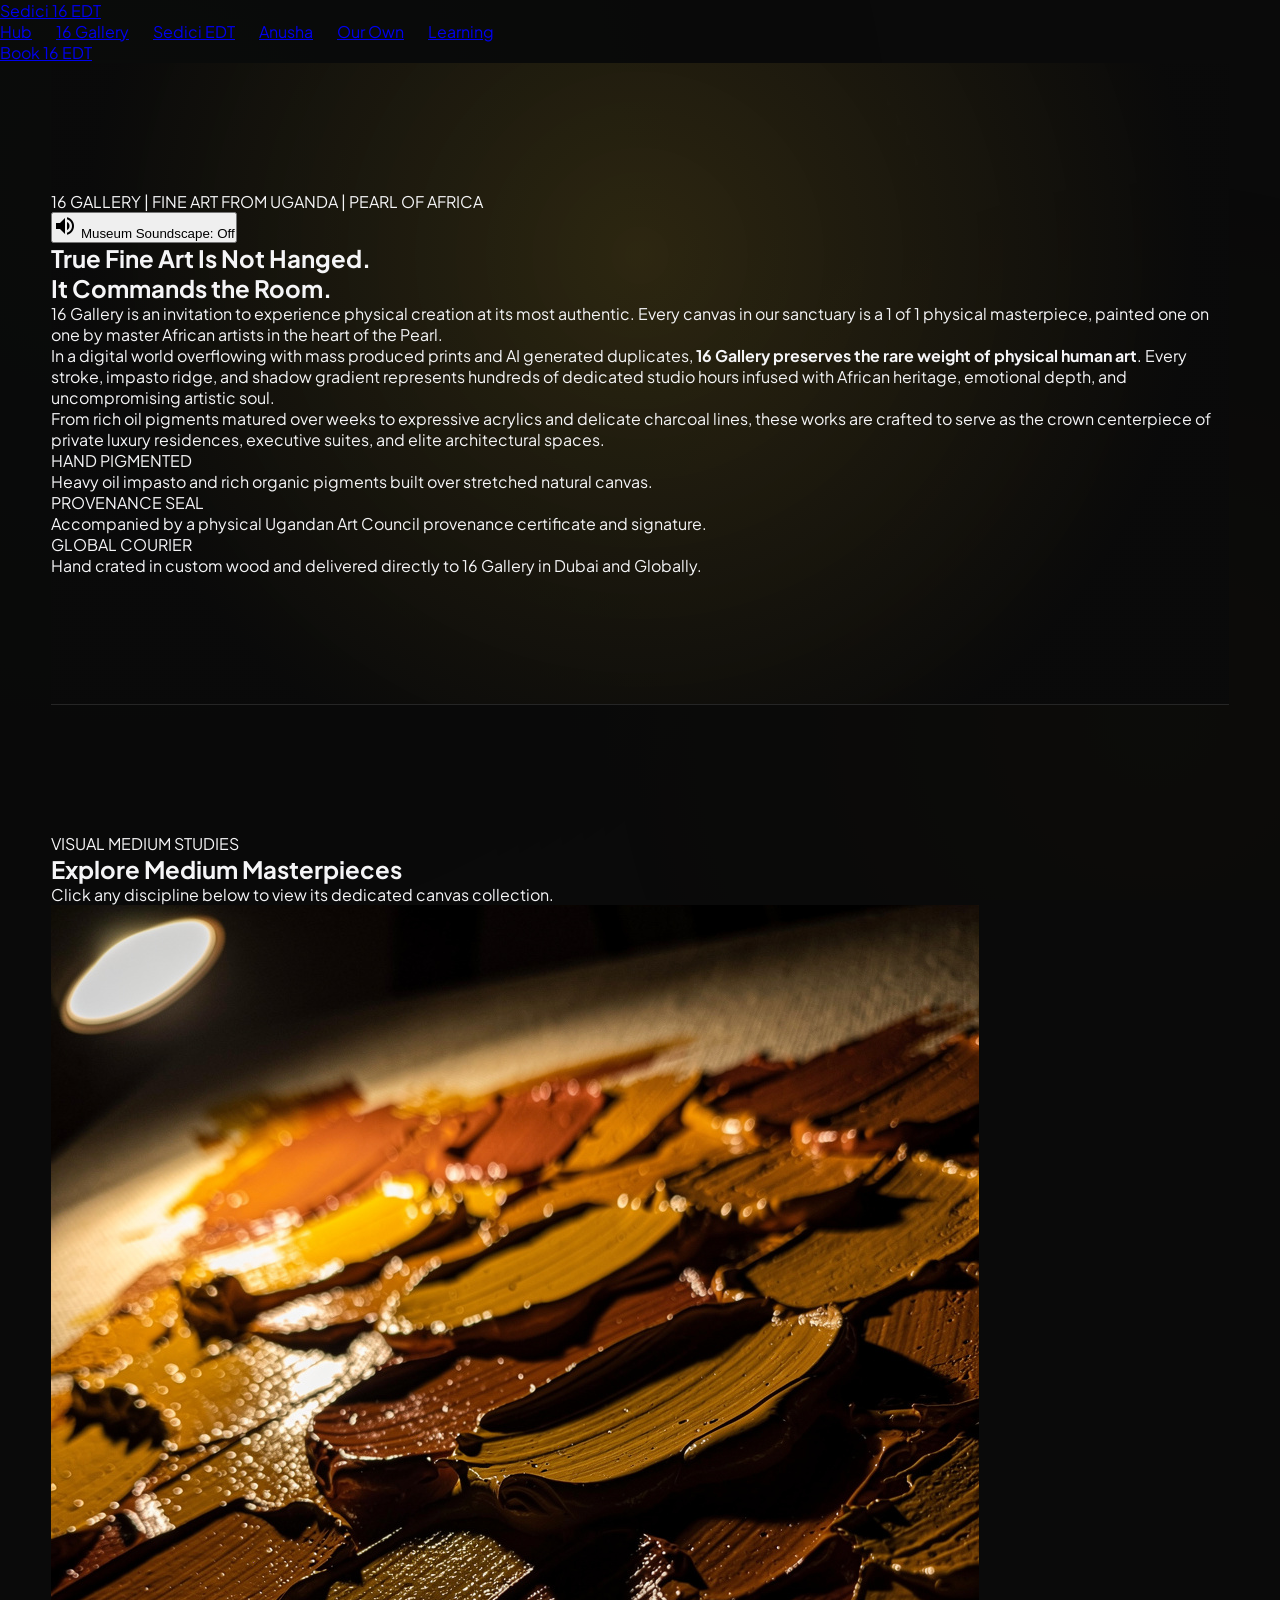
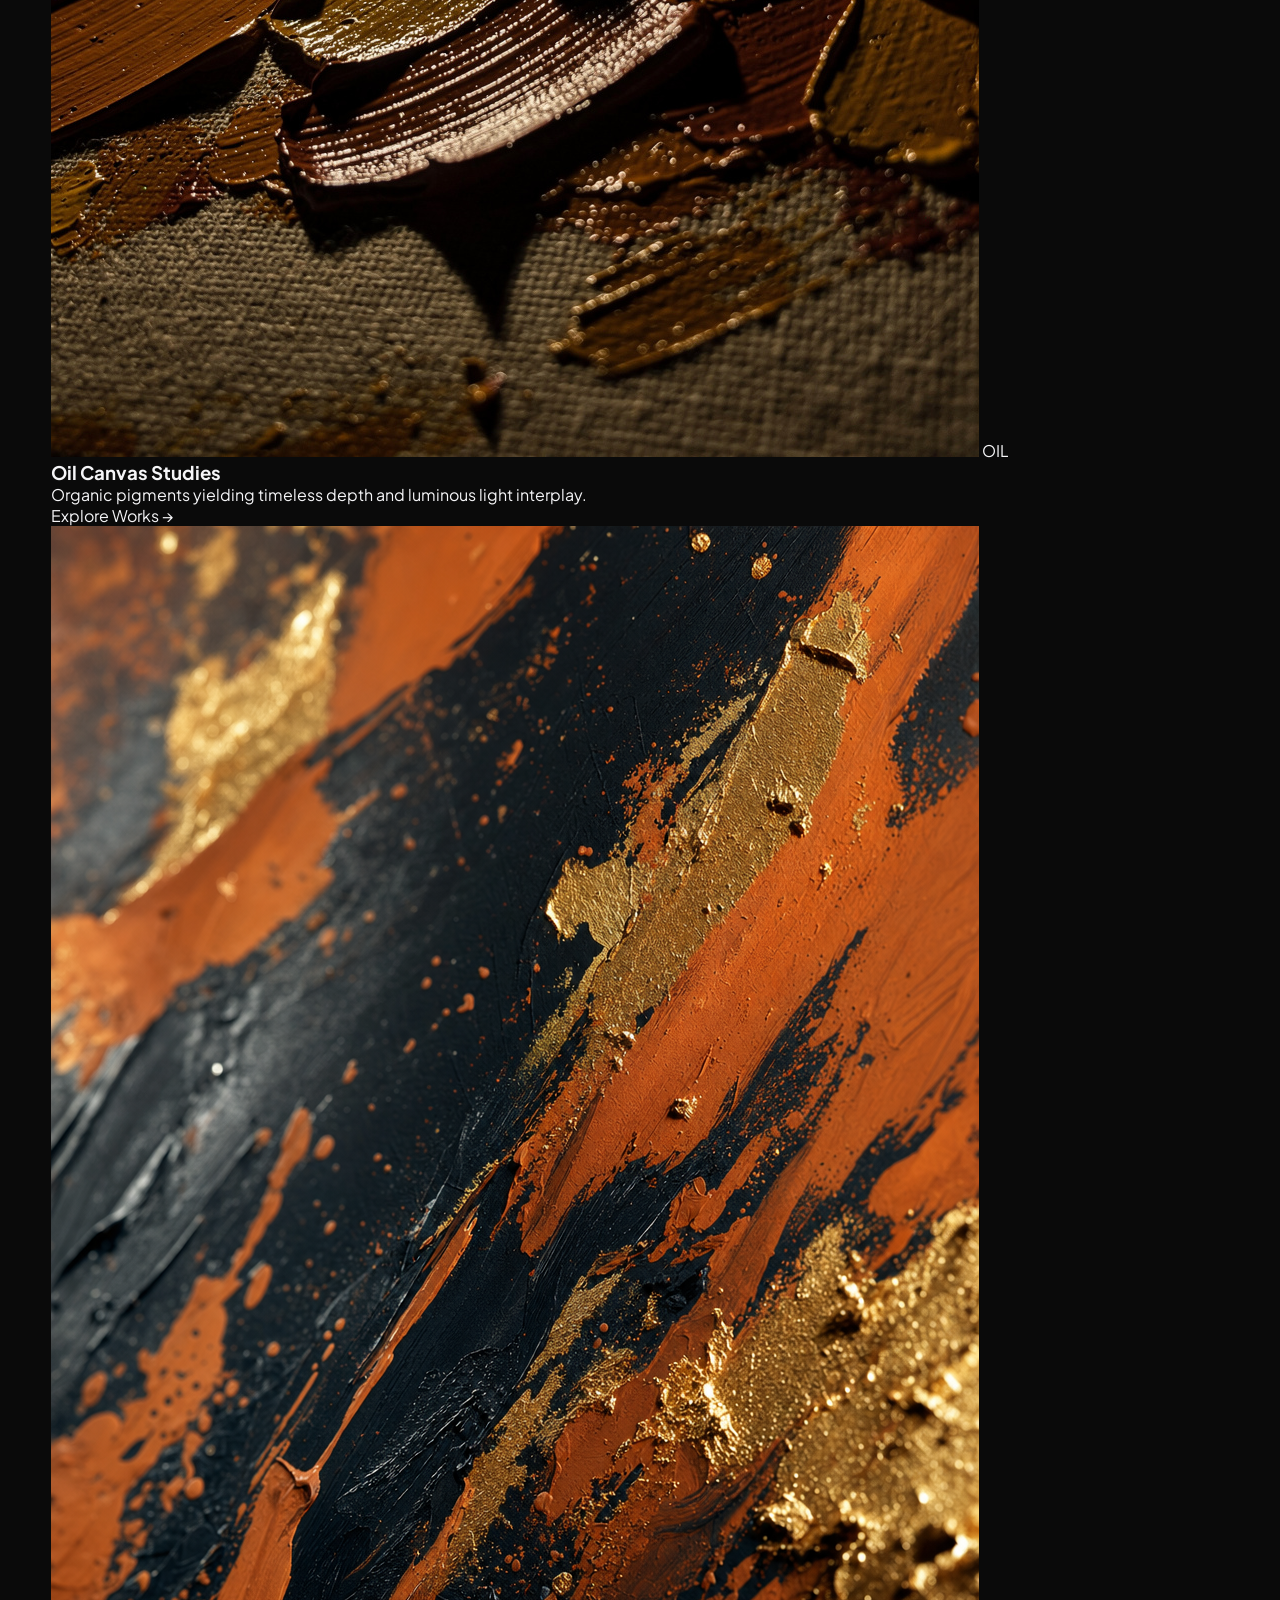
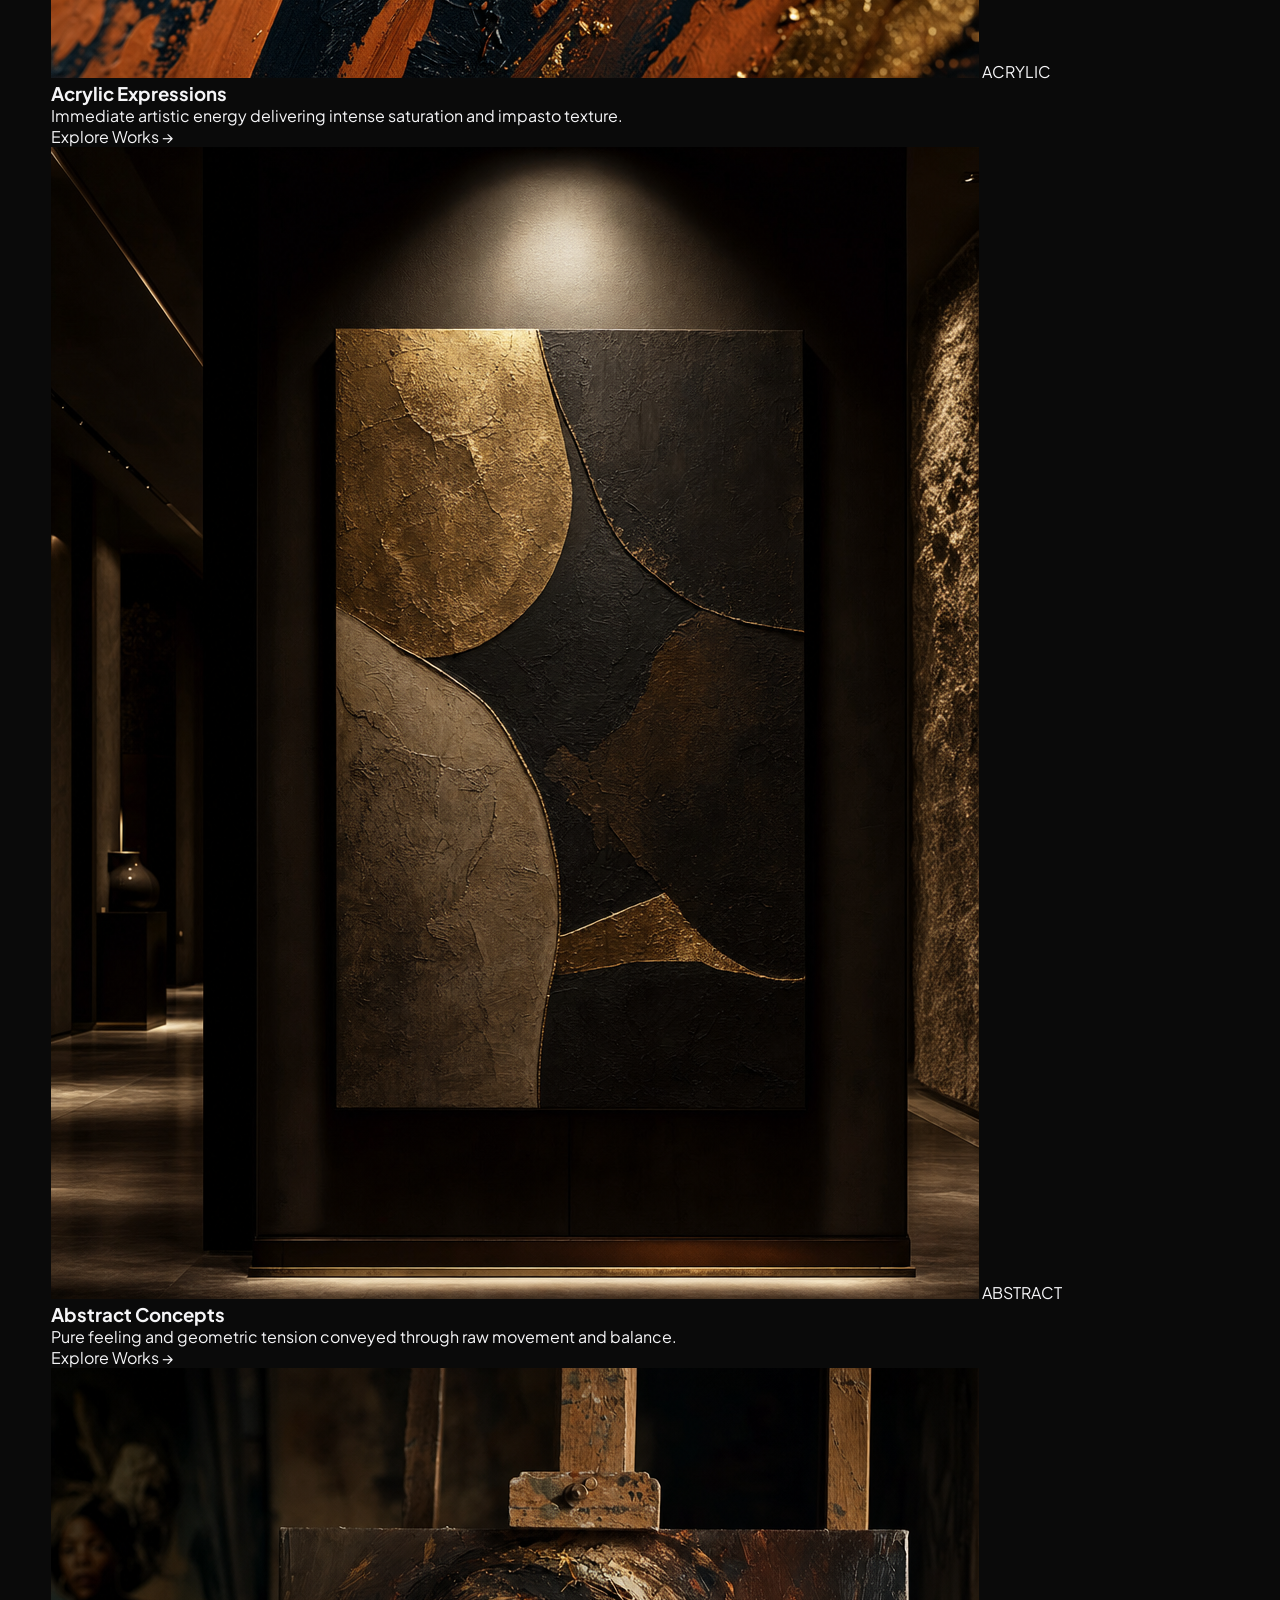
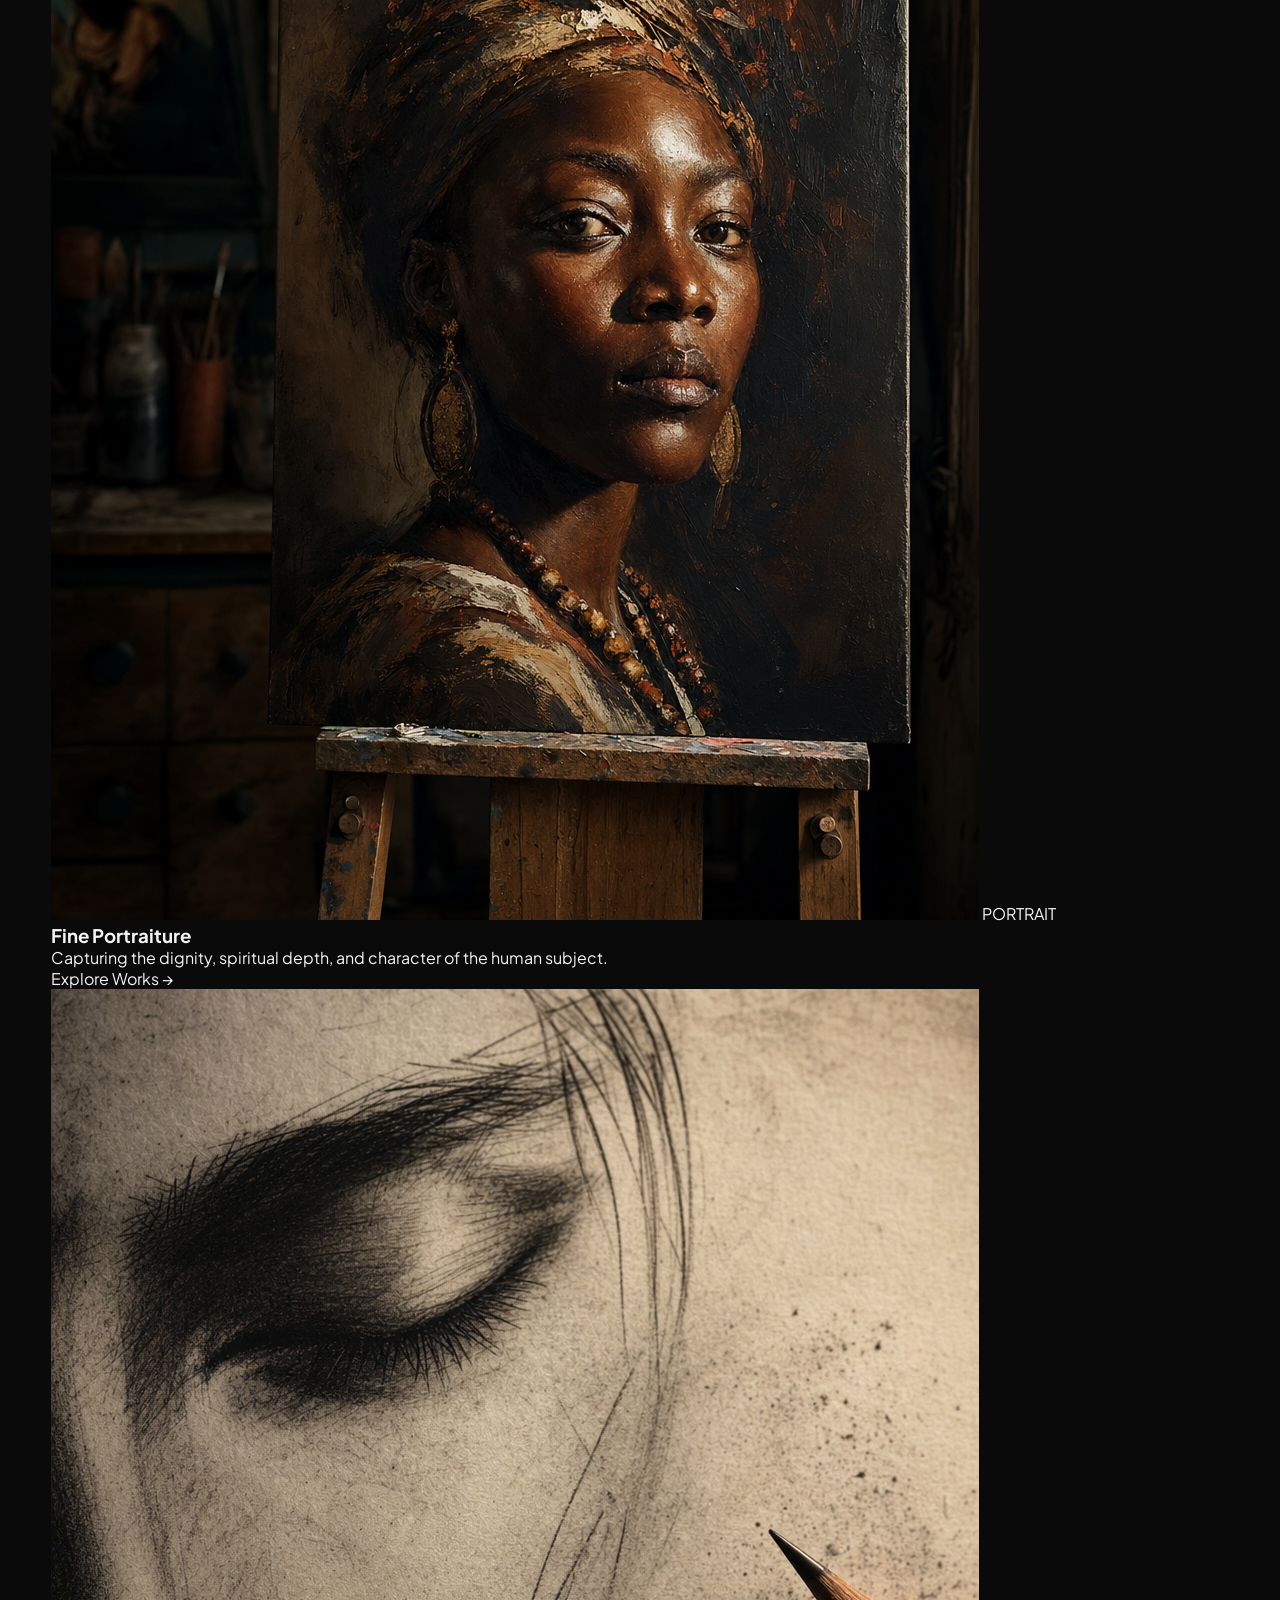
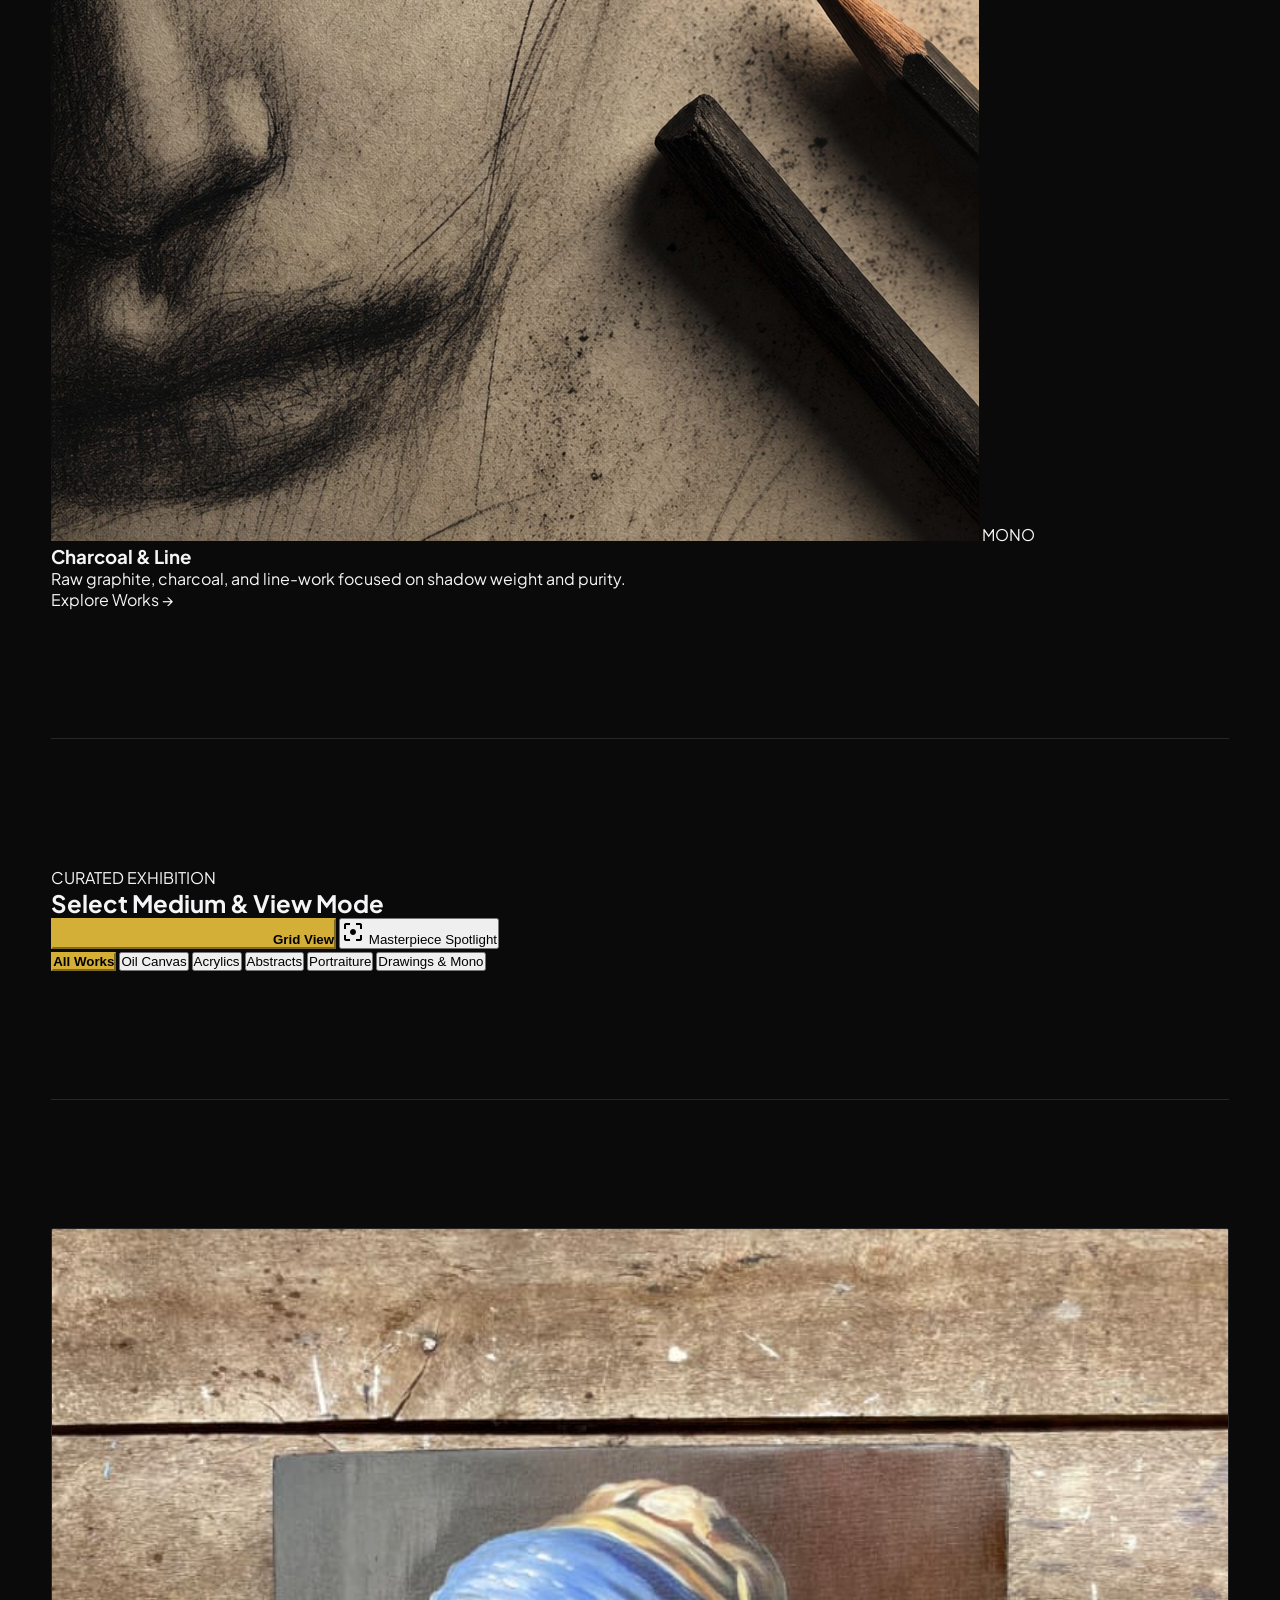
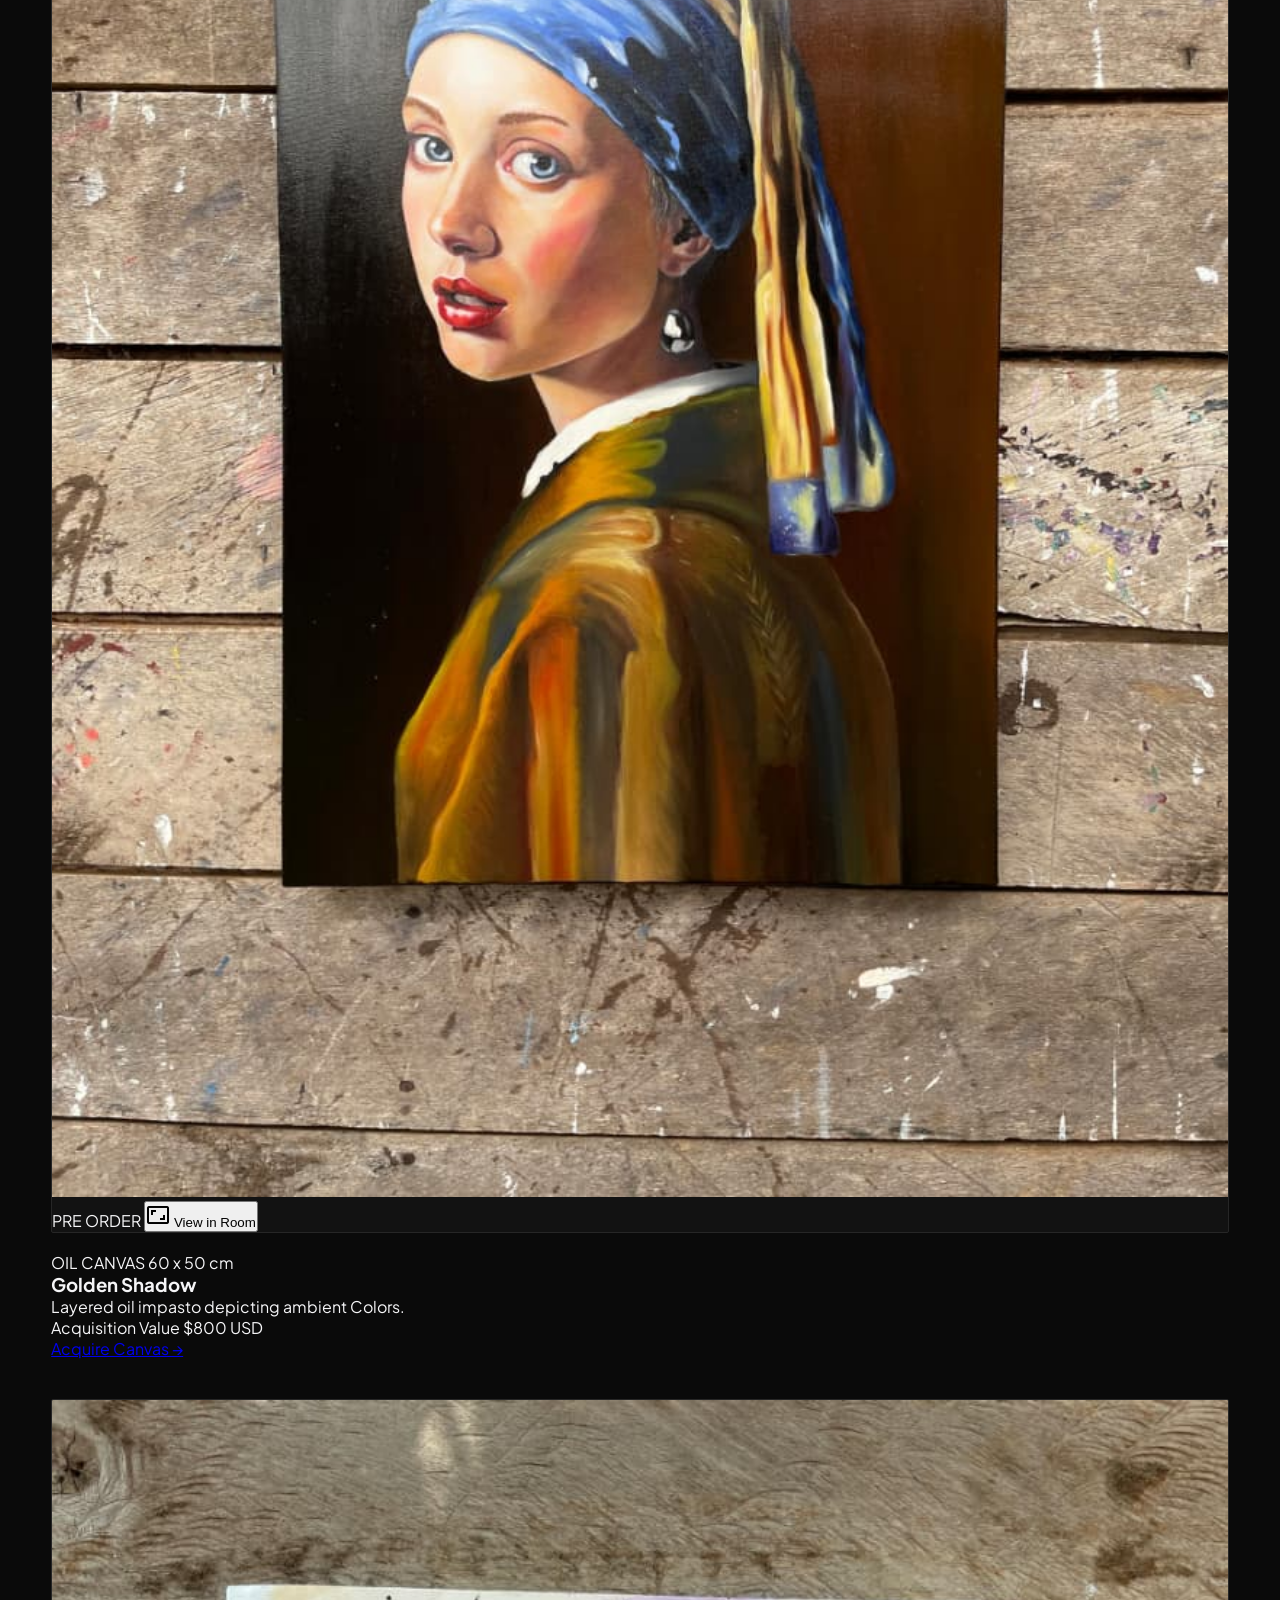
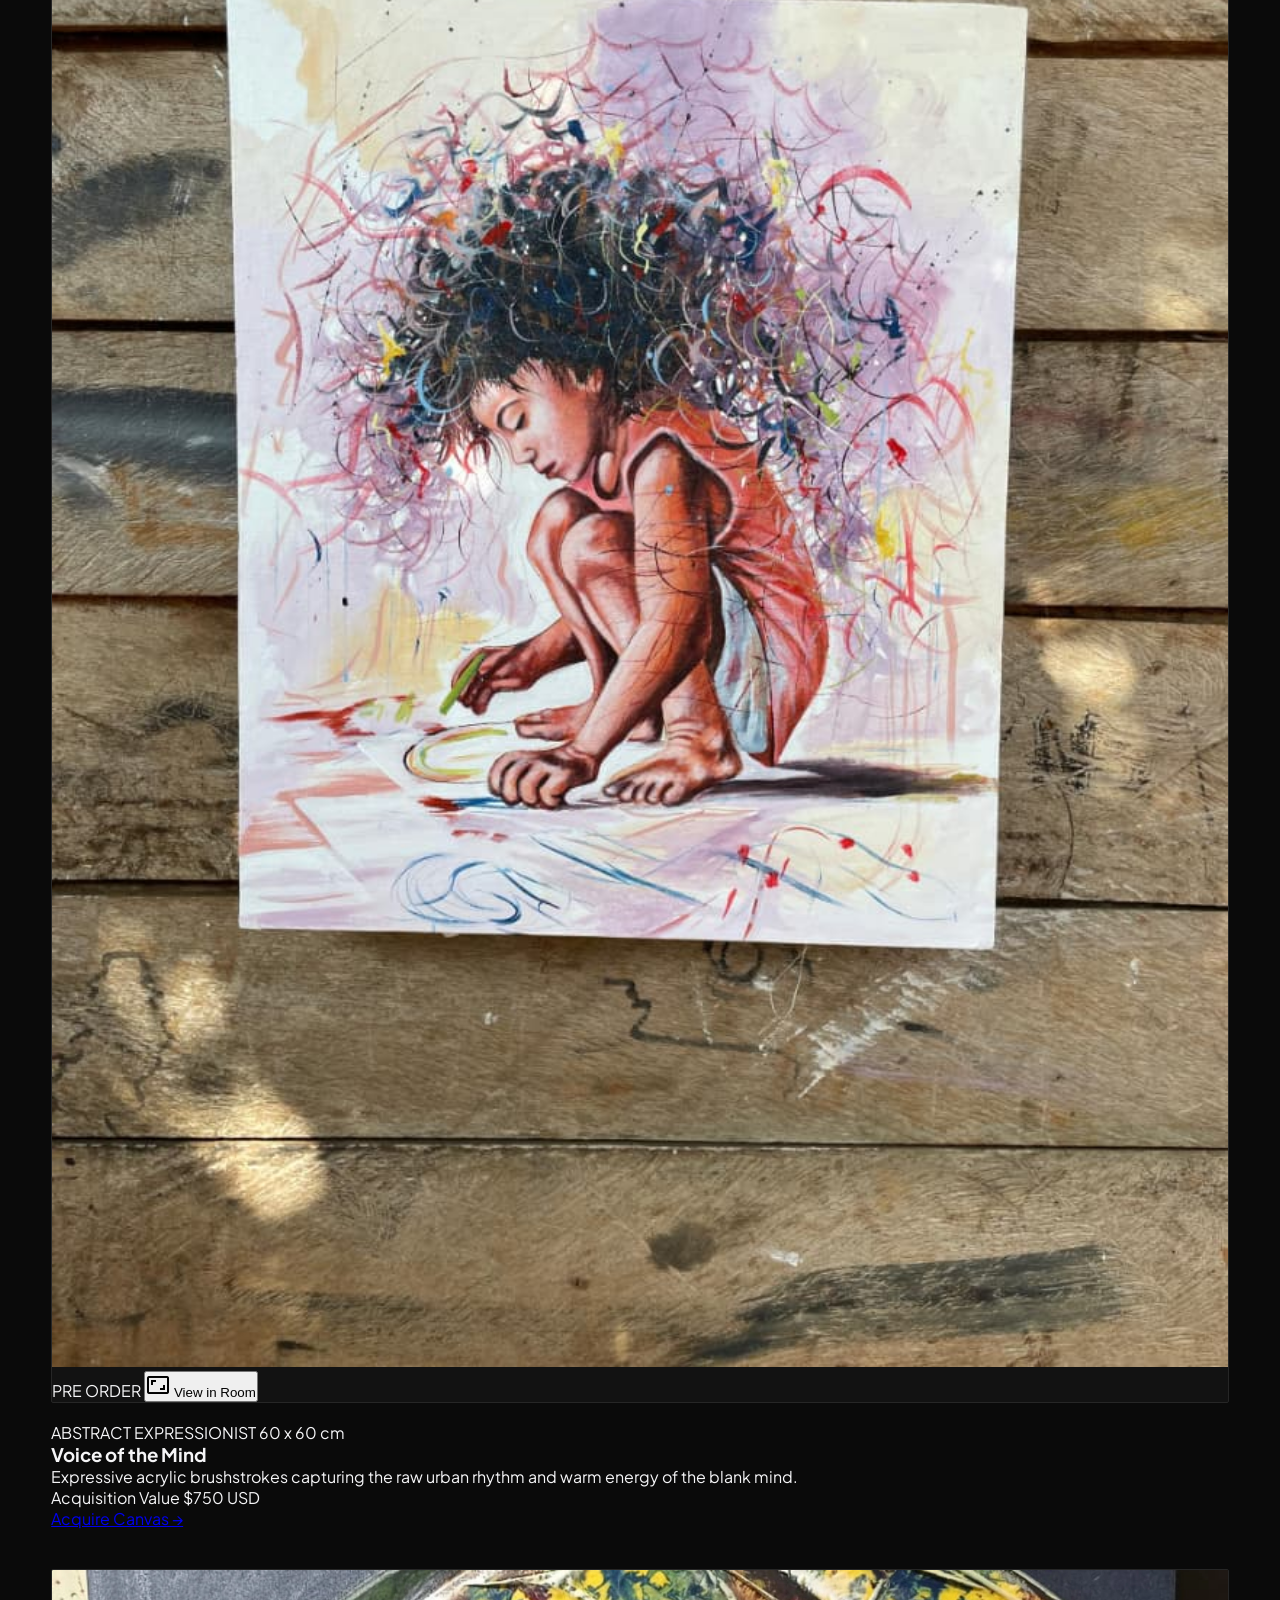
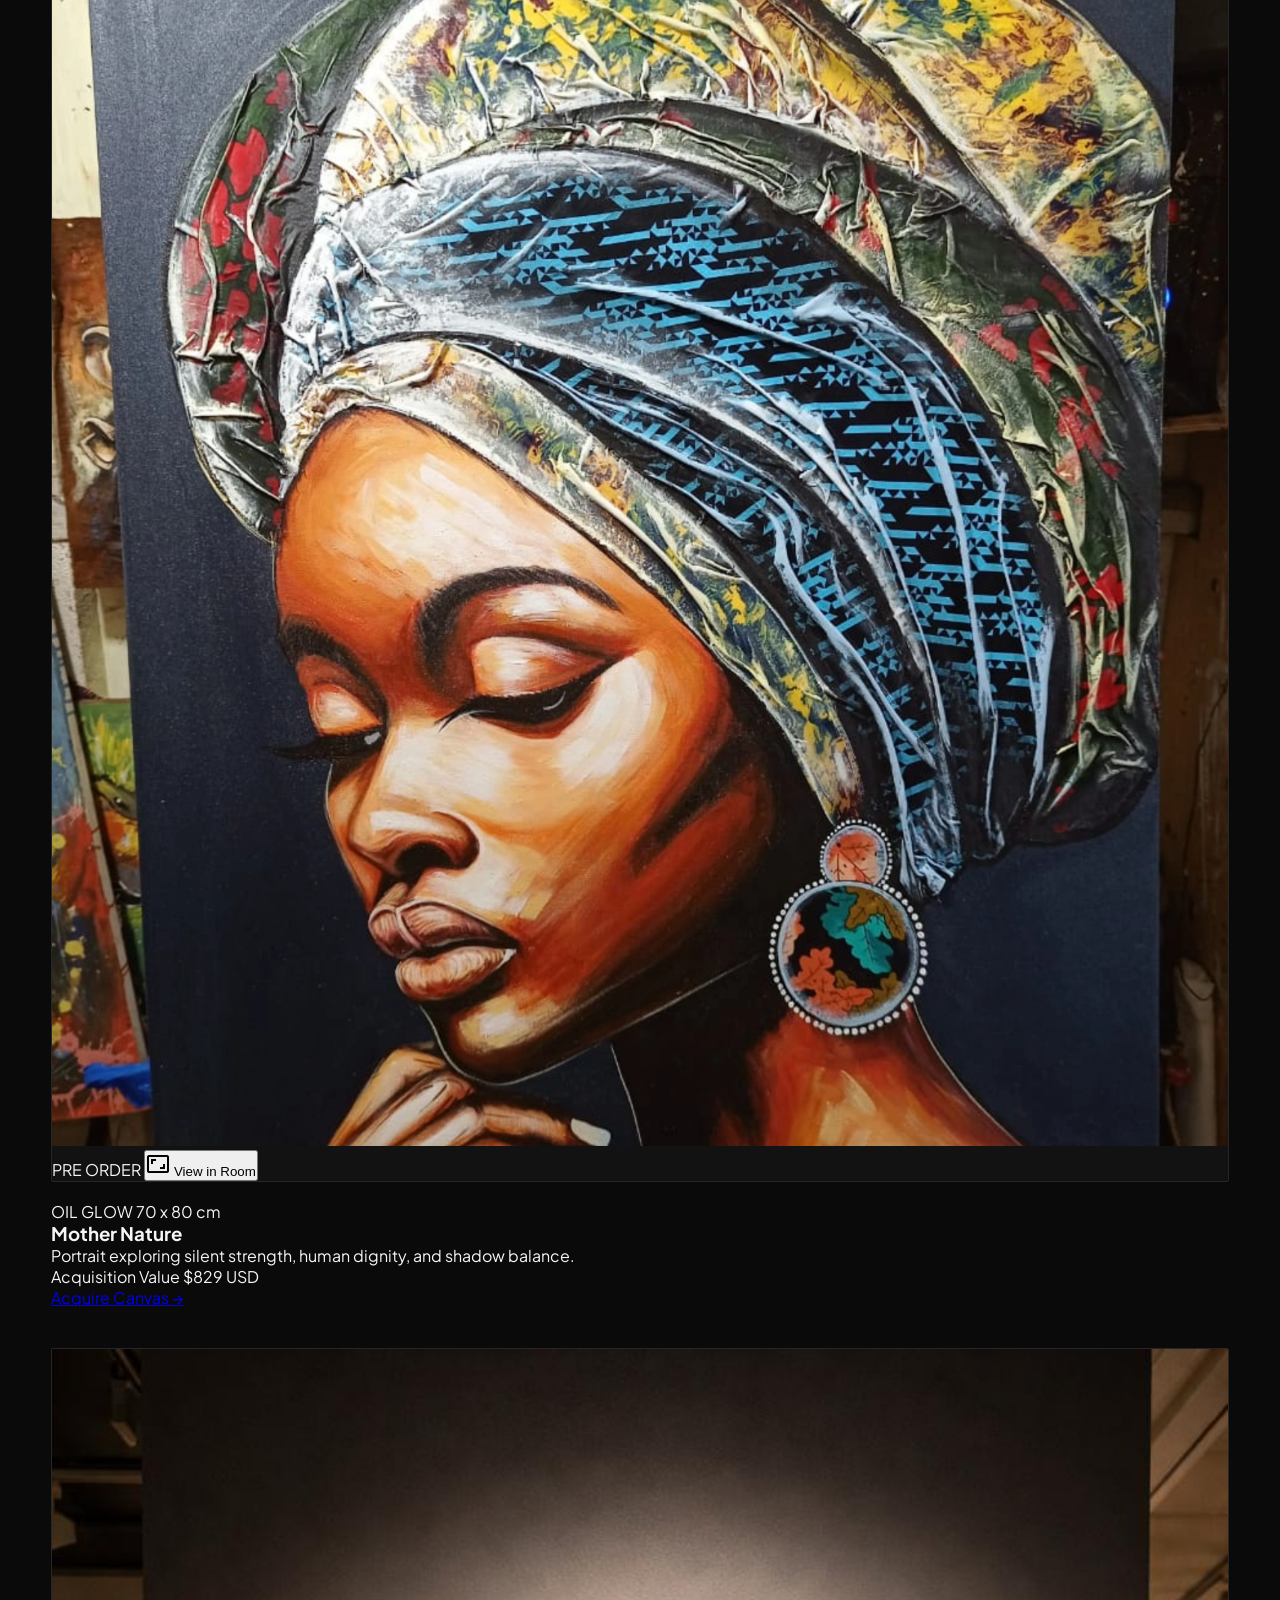
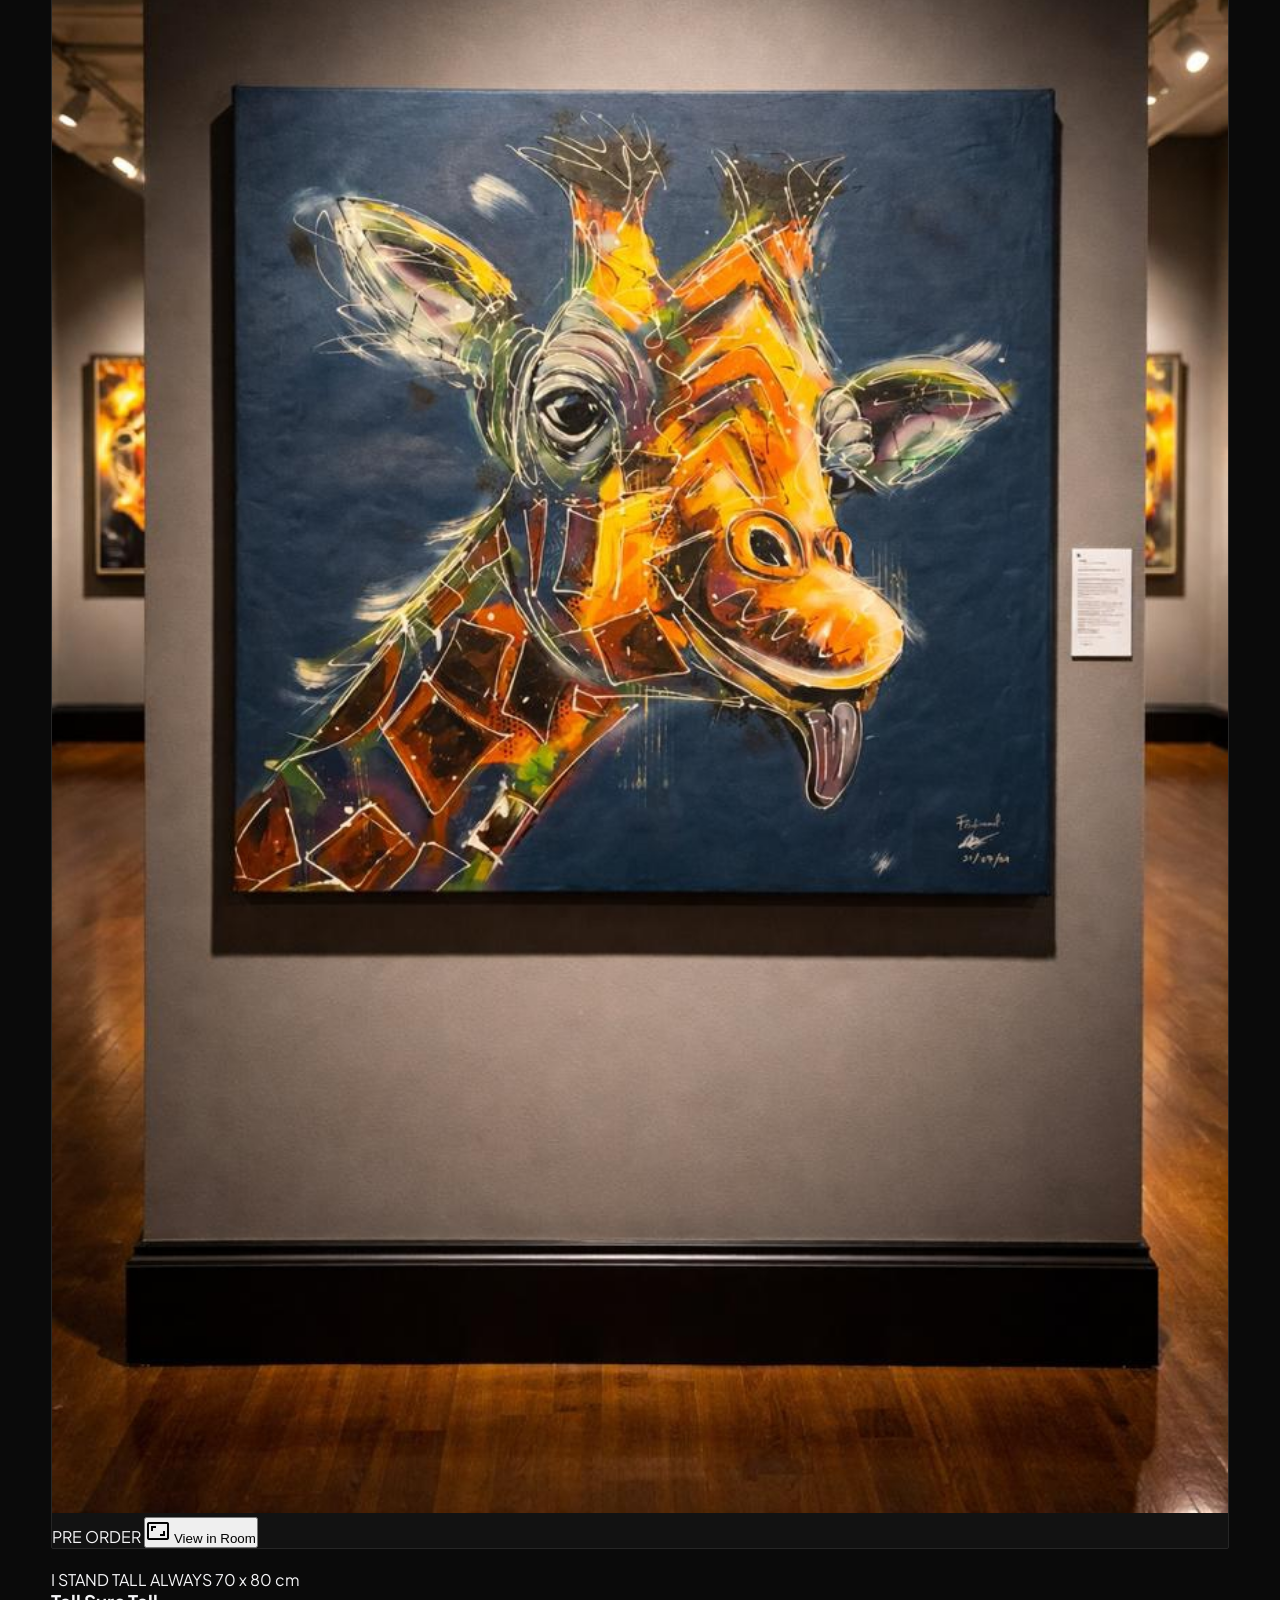
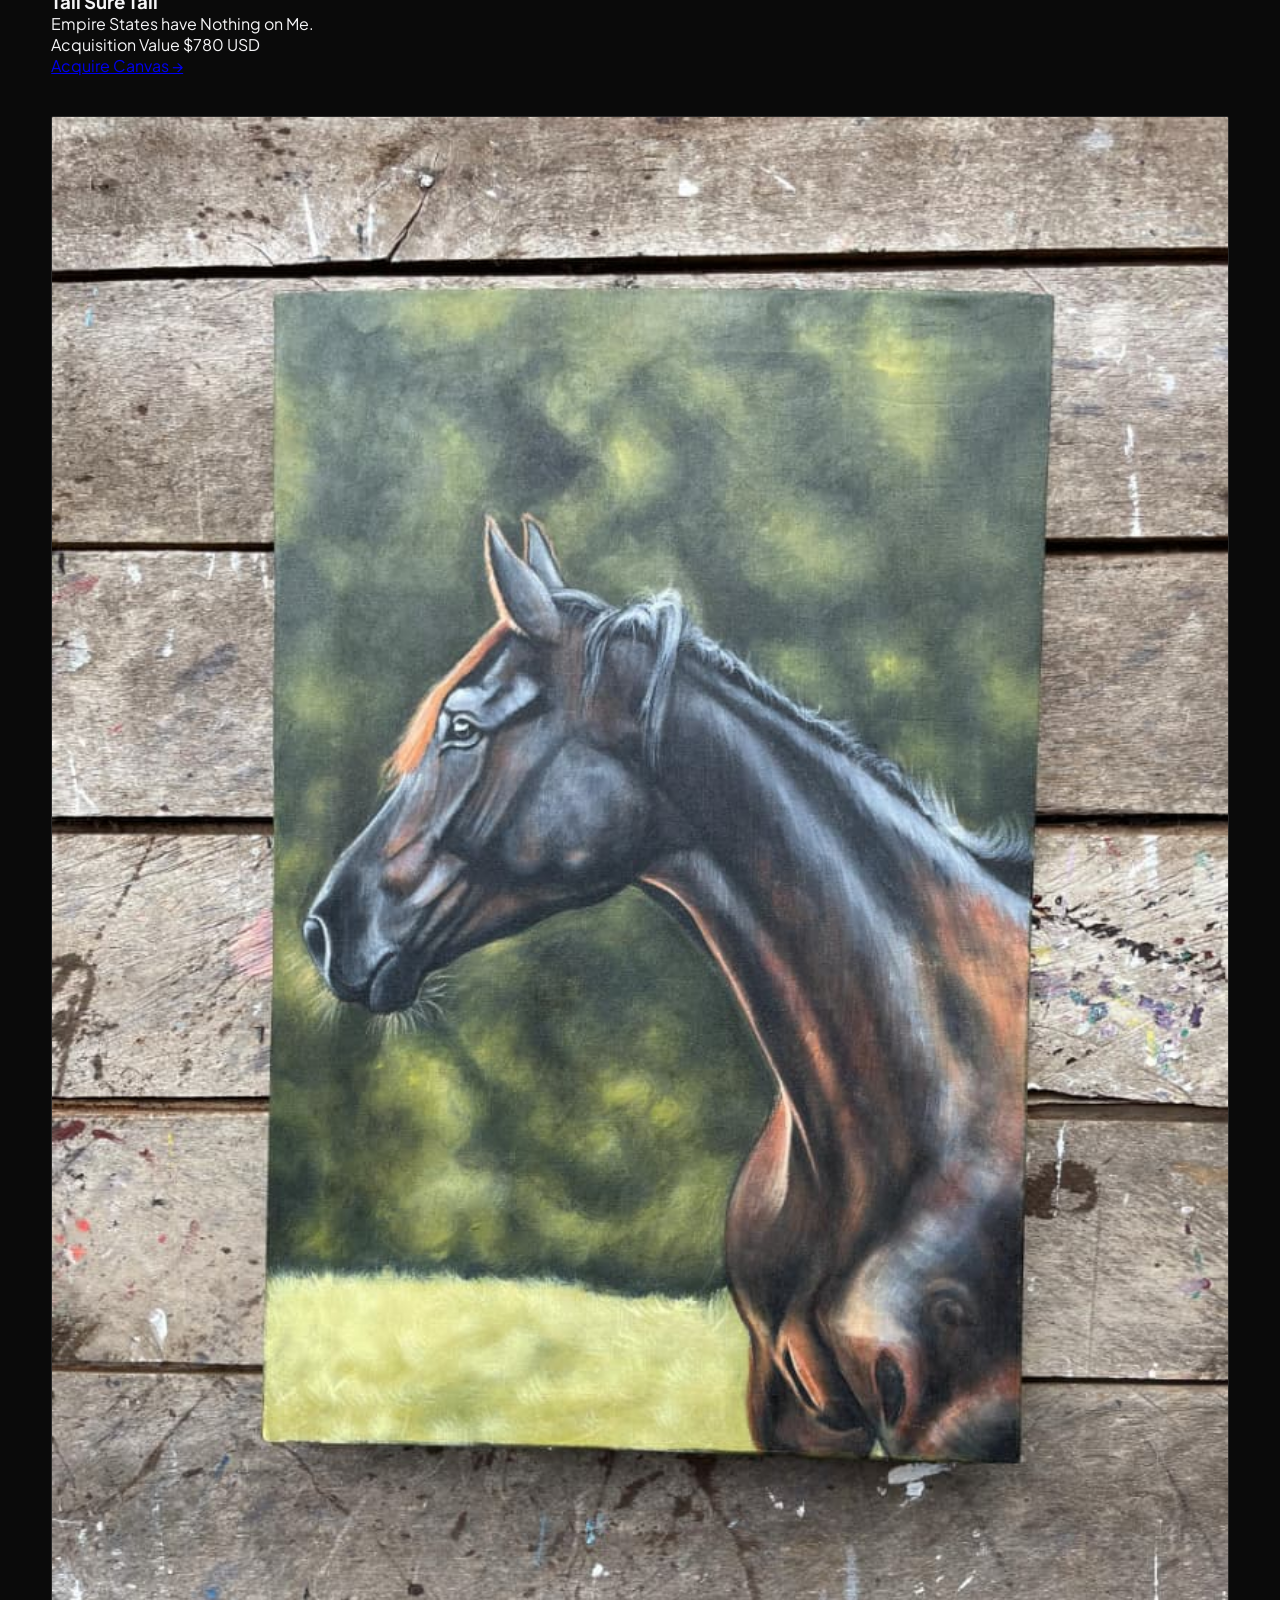
==== commit 3d0532cb: "update website" ====
--- a/art.html
+++ b/art.html
@@ -52,22 +52,22 @@
 <!-- End Google Tag Manager (noscript) -->
   <div class="ambient-glow"></div>
 
- <!-- GLOBAL 16 EDT NAVIGATION NAVBAR -->
+<!-- GLOBAL 16 EDT NAVIGATION NAVBAR -->
 <nav class="fixed top-0 left-0 w-full z-[100] bg-[#0a0a0a]/95 backdrop-blur-md border-b border-[#262626]">
   <div class="max-w-7xl mx-auto px-4 sm:px-6 h-20 flex items-center justify-between">
     
     <!-- BRAND LOGO -->
     <a href="index.html" class="flex flex-col group shrink-0">
-      <span class="text-lg font-serif tracking-tight text-[#f5f5f7] group-hover:text-[#d4af37] transition-colors">16 EDT</span>
-      <span class="text-[9px] font-mono tracking-[0.25em] text-[#d4af37] uppercase">By Ollie16</span>
+      <span class="text-lg font-serif tracking-tight text-[#f5f5f7] group-hover:text-[#d4af37] transition-colors">Sedici</span>
+      <span class="text-[9px] font-mono tracking-[0.25em] text-[#d4af37] uppercase">16 EDT</span>
     </a>
 
     <!-- DESKTOP LINKS -->
     <div class="nav-desktop-links text-xs font-mono tracking-widest uppercase">
       <a href="index.html">Hub</a>
       <a href="art.html">16 Gallery</a>
-      <a href="portfolio.html">Portfolio</a>
-      <a href="production.html">Production</a>
+      <a href="production.html">Sedici EDT</a>
+       <a href="portfolio.html">Anusha</a>
       <a href="people.html">Our Own</a>
       <a href="learning.html">Learning</a>
     </div>
@@ -75,7 +75,7 @@
     <!-- RIGHT ACTIONS: BOOK AUDIT + HAMBURGER ICON -->
     <div class="flex items-center gap-3">
       <a href="index.html#audit" class="px-3 py-1.5 sm:px-4 sm:py-2 border border-[#d4af37] text-[#d4af37] hover:bg-[#d4af37] hover:text-black transition-all text-[10px] sm:text-xs font-mono uppercase tracking-widest rounded shrink-0">
-        Book Audit
+        Book 16 EDT
       </a>
 
       <button id="mobile-menu-btn" class="nav-mobile-btn p-2 text-[#f5f5f7] hover:text-[#d4af37] transition-colors focus:outline-none" aria-label="Toggle Menu">
@@ -88,8 +88,8 @@
   <div id="mobile-menu-dropdown" class="nav-mobile-dropdown bg-[#121212] border-b border-[#262626] px-6 py-4 font-mono text-xs uppercase tracking-widest space-y-1">
     <a href="index.html" class="block">Hub</a>
     <a href="art.html" class="block">16 Gallery</a>
-    <a href="portfolio.html" class="block">Portfolio</a>
-    <a href="production.html" class="block">Production</a>
+    <a href="production.html" class="block">Sedici EDT</a>
+    <a href="portfolio.html" class="block">Anusha</a>
     <a href="people.html" class="block">Our Own</a>
     <a href="learning.html" class="block">Learning</a>
   </div>
--- a/style.css
+++ b/style.css
@@ -1469,4 +1469,138 @@
   .nav-mobile-btn {
     display: flex !important;
   }
+}
+/* ==========================================================================
+   ANUSHA RAISING FOUNDATION STYLES
+   ========================================================================== */
+.foundation-section {
+  padding: 100px 5%;
+  max-width: 1200px;
+  margin: 0 auto;
+}
+
+.foundation-header {
+  text-align: center;
+  margin-bottom: 50px;
+}
+
+.foundation-subtitle {
+  font-size: 1.1rem;
+  color: #a0a0a0;
+  max-width: 650px;
+  margin: 15px auto 0;
+  line-height: 1.6;
+}
+
+.foundation-quote-card {
+  background: rgba(255, 255, 255, 0.03);
+  border: 1px solid rgba(255, 255, 255, 0.08);
+  border-left: 4px solid #ffffff;
+  padding: 30px;
+  border-radius: 8px;
+  margin-bottom: 50px;
+  text-align: center;
+}
+
+.foundation-quote-card blockquote {
+  font-size: 1.25rem;
+  font-style: italic;
+  color: #e0e0e0;
+  margin: 0;
+}
+
+.foundation-grid {
+  display: grid;
+  grid-template-columns: repeat(auto-fit, minmax(300px, 1fr));
+  gap: 25px;
+  margin-bottom: 60px;
+}
+
+.foundation-card {
+  background: #111111;
+  border: 1px solid rgba(255, 255, 255, 0.06);
+  padding: 35px 25px;
+  border-radius: 12px;
+  transition: transform 0.3s ease, border-color 0.3s ease;
+}
+
+.foundation-card:hover {
+  transform: translateY(-5px);
+  border-color: rgba(255, 255, 255, 0.2);
+}
+
+.pillar-number {
+  font-size: 0.85rem;
+  font-weight: 700;
+  letter-spacing: 2px;
+  color: #888;
+  display: block;
+  margin-bottom: 15px;
+}
+
+.foundation-card h3 {
+  font-size: 1.3rem;
+  margin-bottom: 12px;
+  color: #fff;
+}
+
+.foundation-card p {
+  color: #999;
+  font-size: 0.95rem;
+  line-height: 1.6;
+}
+
+.foundation-cta-box {
+  background: linear-gradient(145deg, #141414, #0a0a0a);
+  border: 1px solid rgba(255, 255, 255, 0.1);
+  padding: 45px 30px;
+  border-radius: 16px;
+  text-align: center;
+}
+
+.foundation-cta-box h3 {
+  font-size: 1.6rem;
+  margin-bottom: 10px;
+}
+
+.foundation-cta-box p {
+  color: #aaa;
+  margin-bottom: 30px;
+}
+
+.foundation-btn-group {
+  display: flex;
+  gap: 15px;
+  justify-content: center;
+  flex-wrap: wrap;
+}
+
+.foundation-btn {
+  padding: 14px 28px;
+  border-radius: 6px;
+  font-size: 0.85rem;
+  font-weight: 600;
+  letter-spacing: 1px;
+  text-decoration: none;
+  transition: all 0.25s ease;
+}
+
+.foundation-btn.primary {
+  background: #ffffff;
+  color: #000000;
+}
+
+.foundation-btn.primary:hover {
+  background: #e0e0e0;
+}
+
+.foundation-btn.secondary {
+  background: transparent;
+  color: #ffffff;
+  border: 1px solid rgba(255, 255, 255, 0.3);
+}
+
+.foundation-btn.secondary:hover {
+  border-color: #ffffff;
+  background: rgba(255, 255, 255, 0.05);
 }
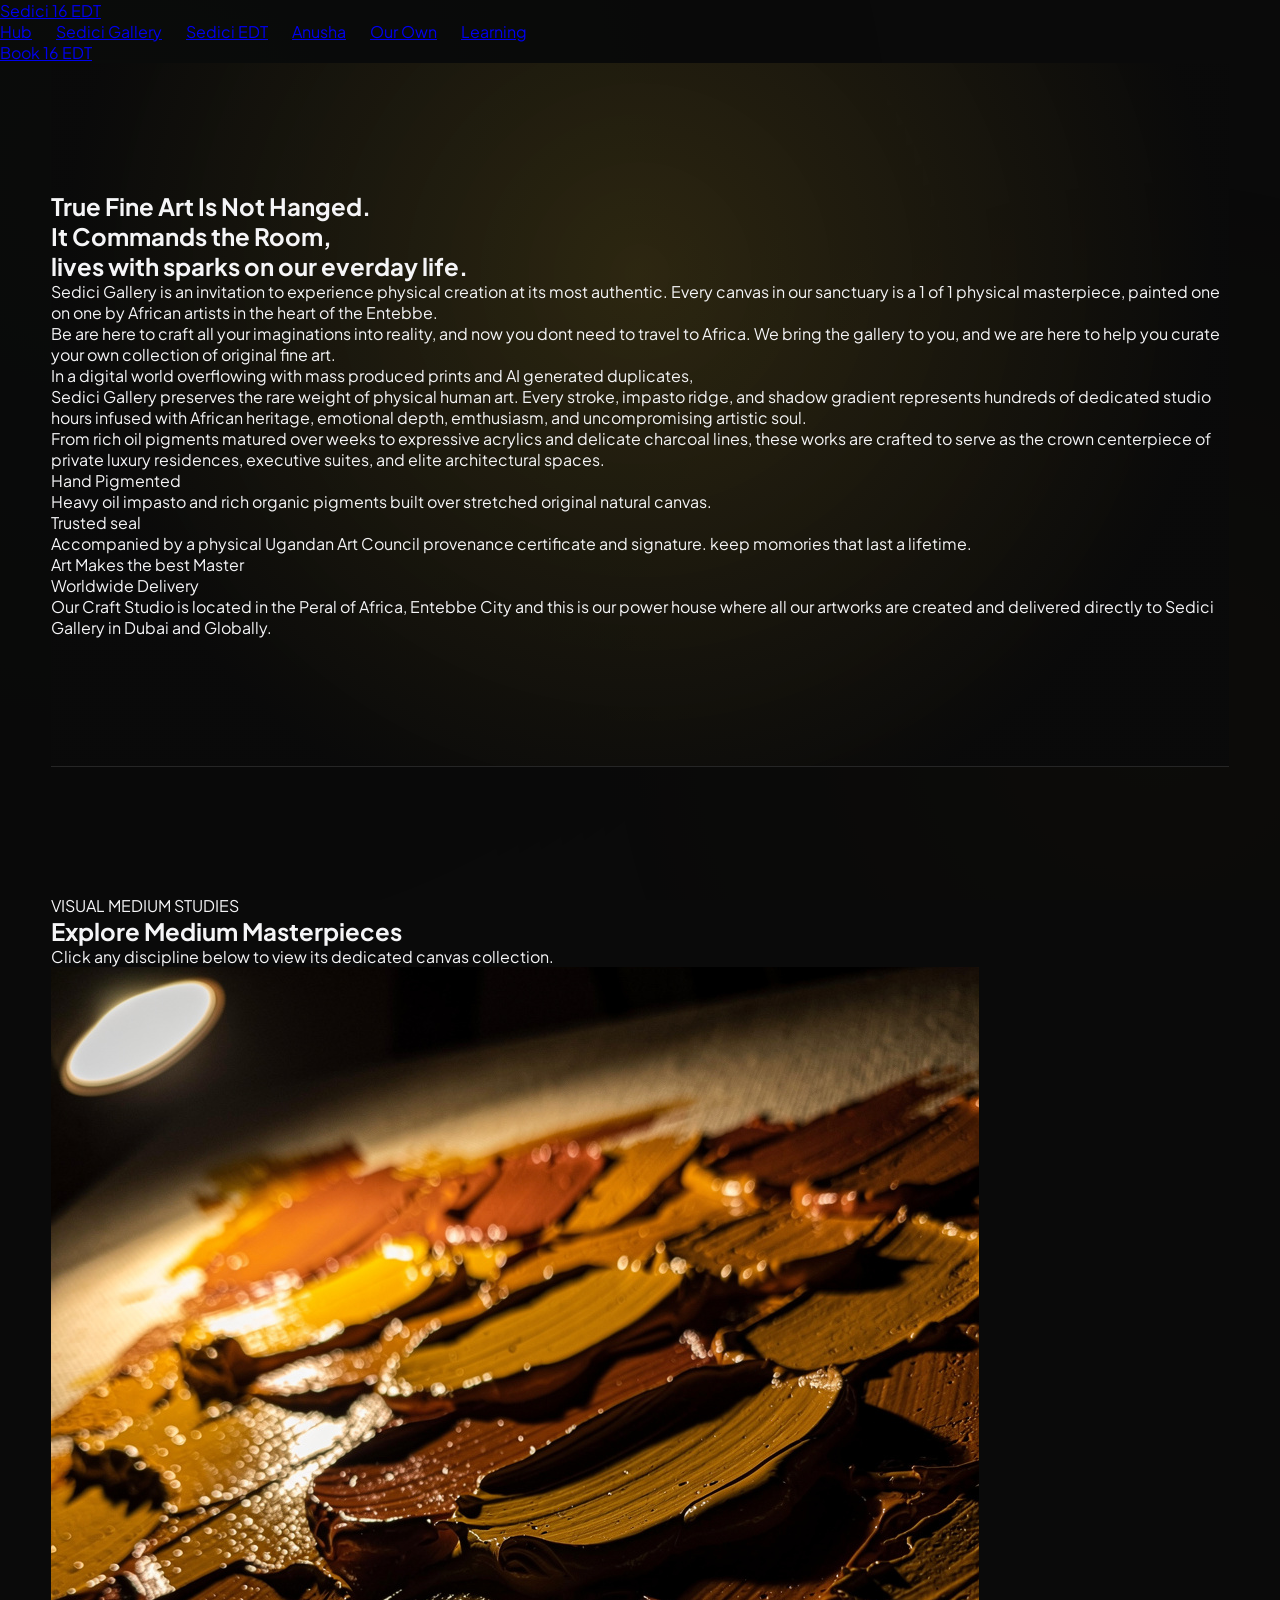
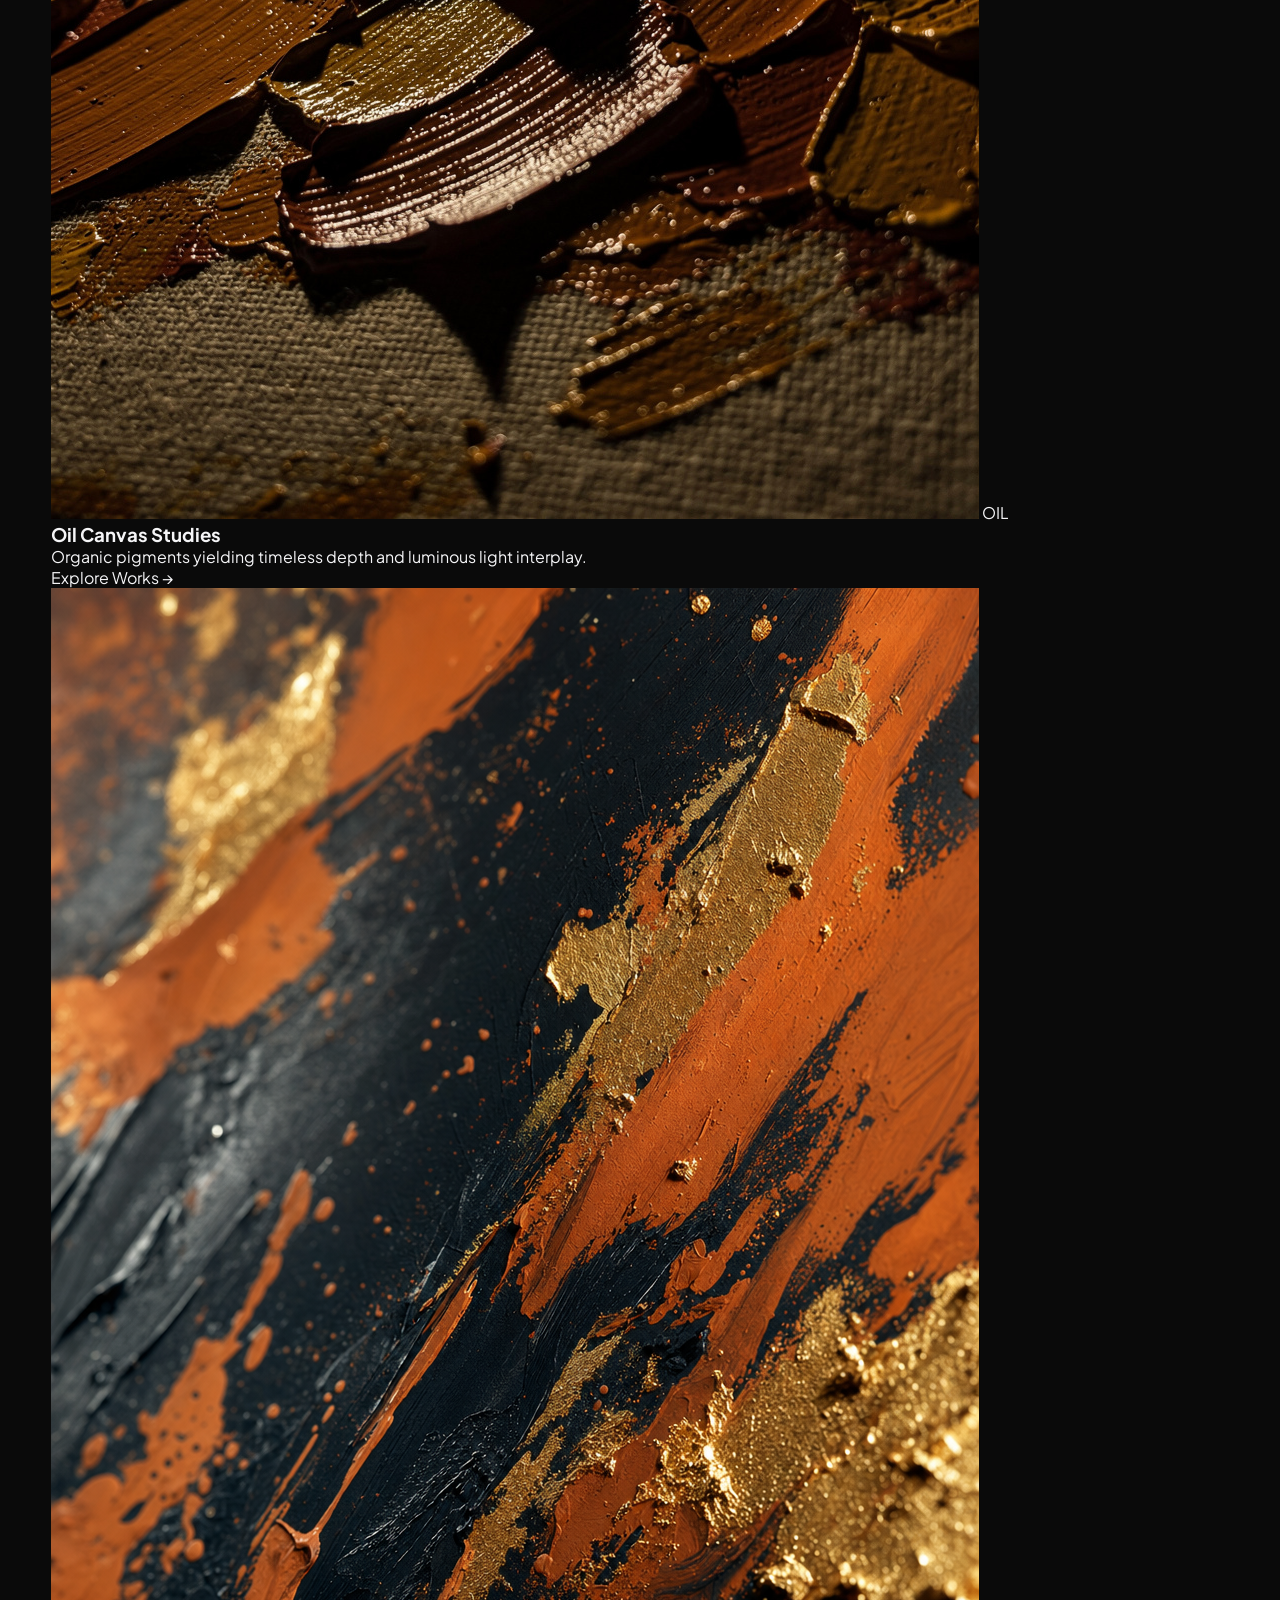
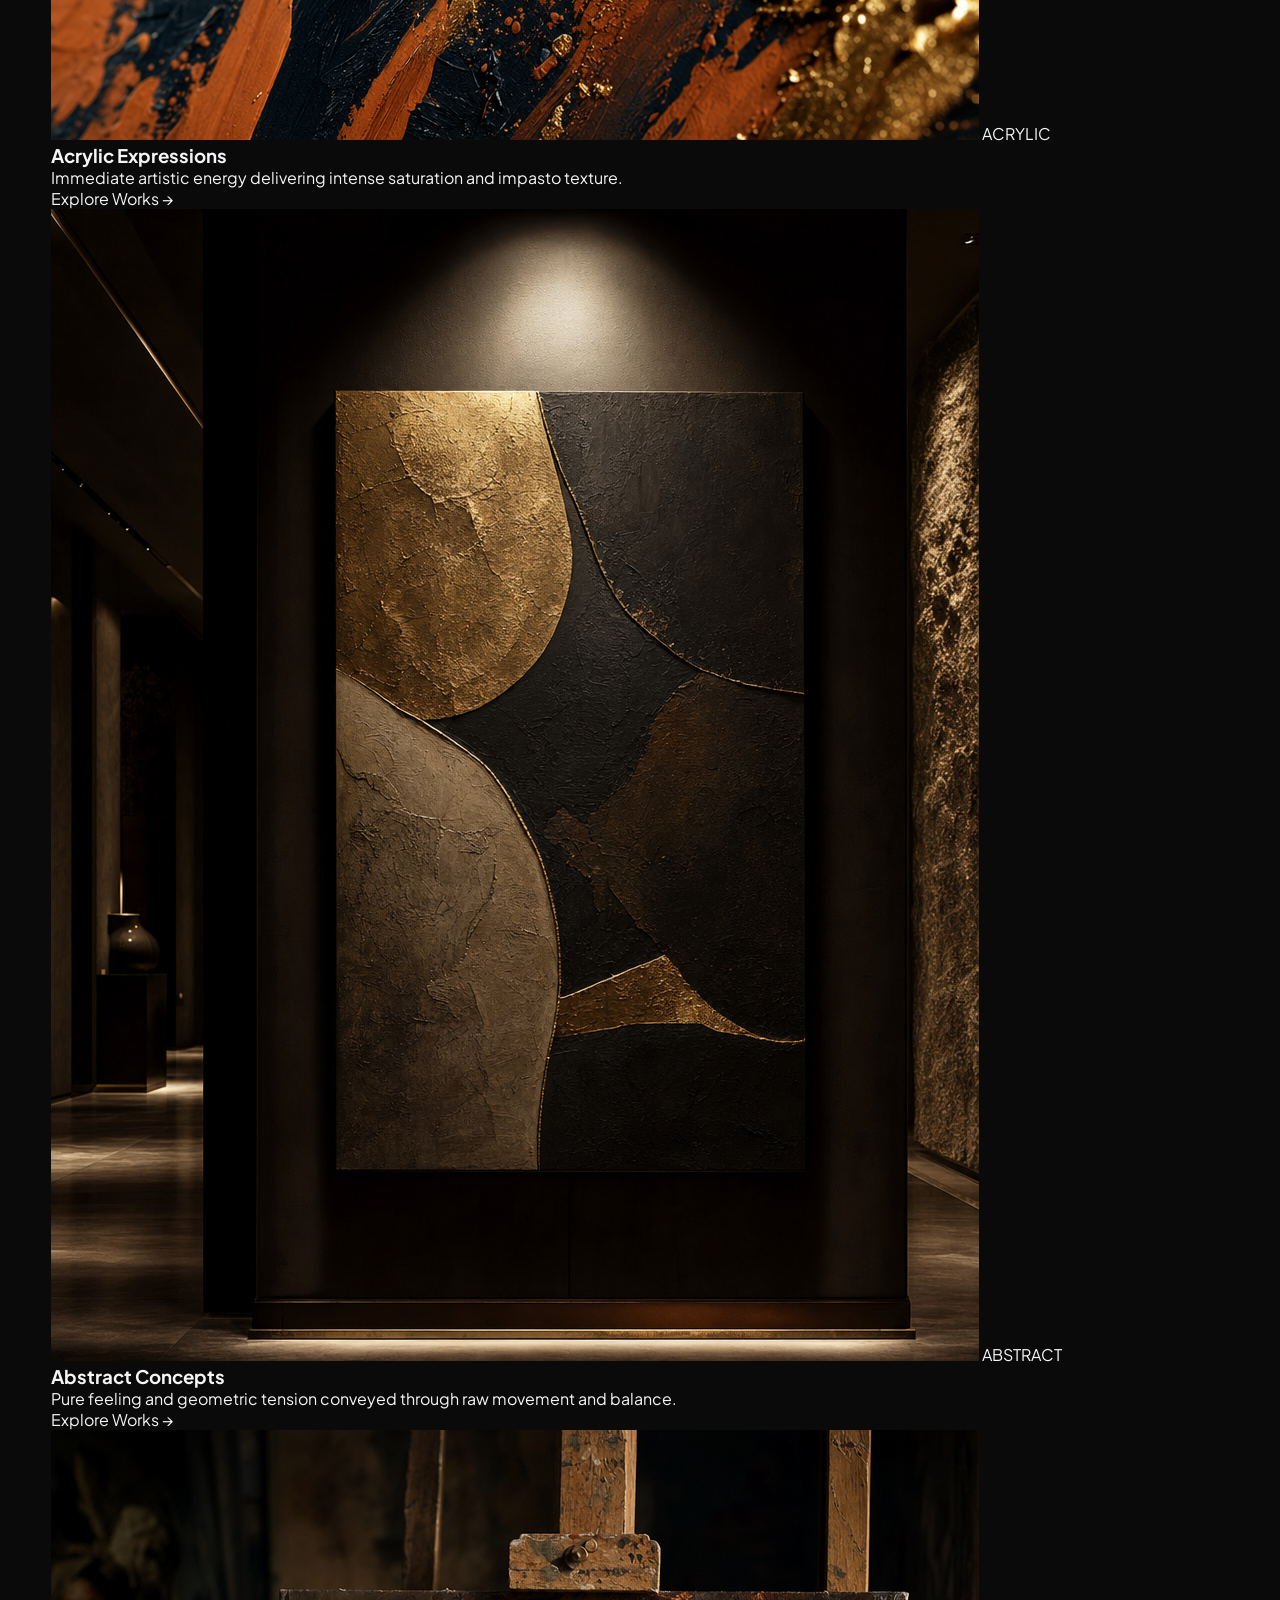
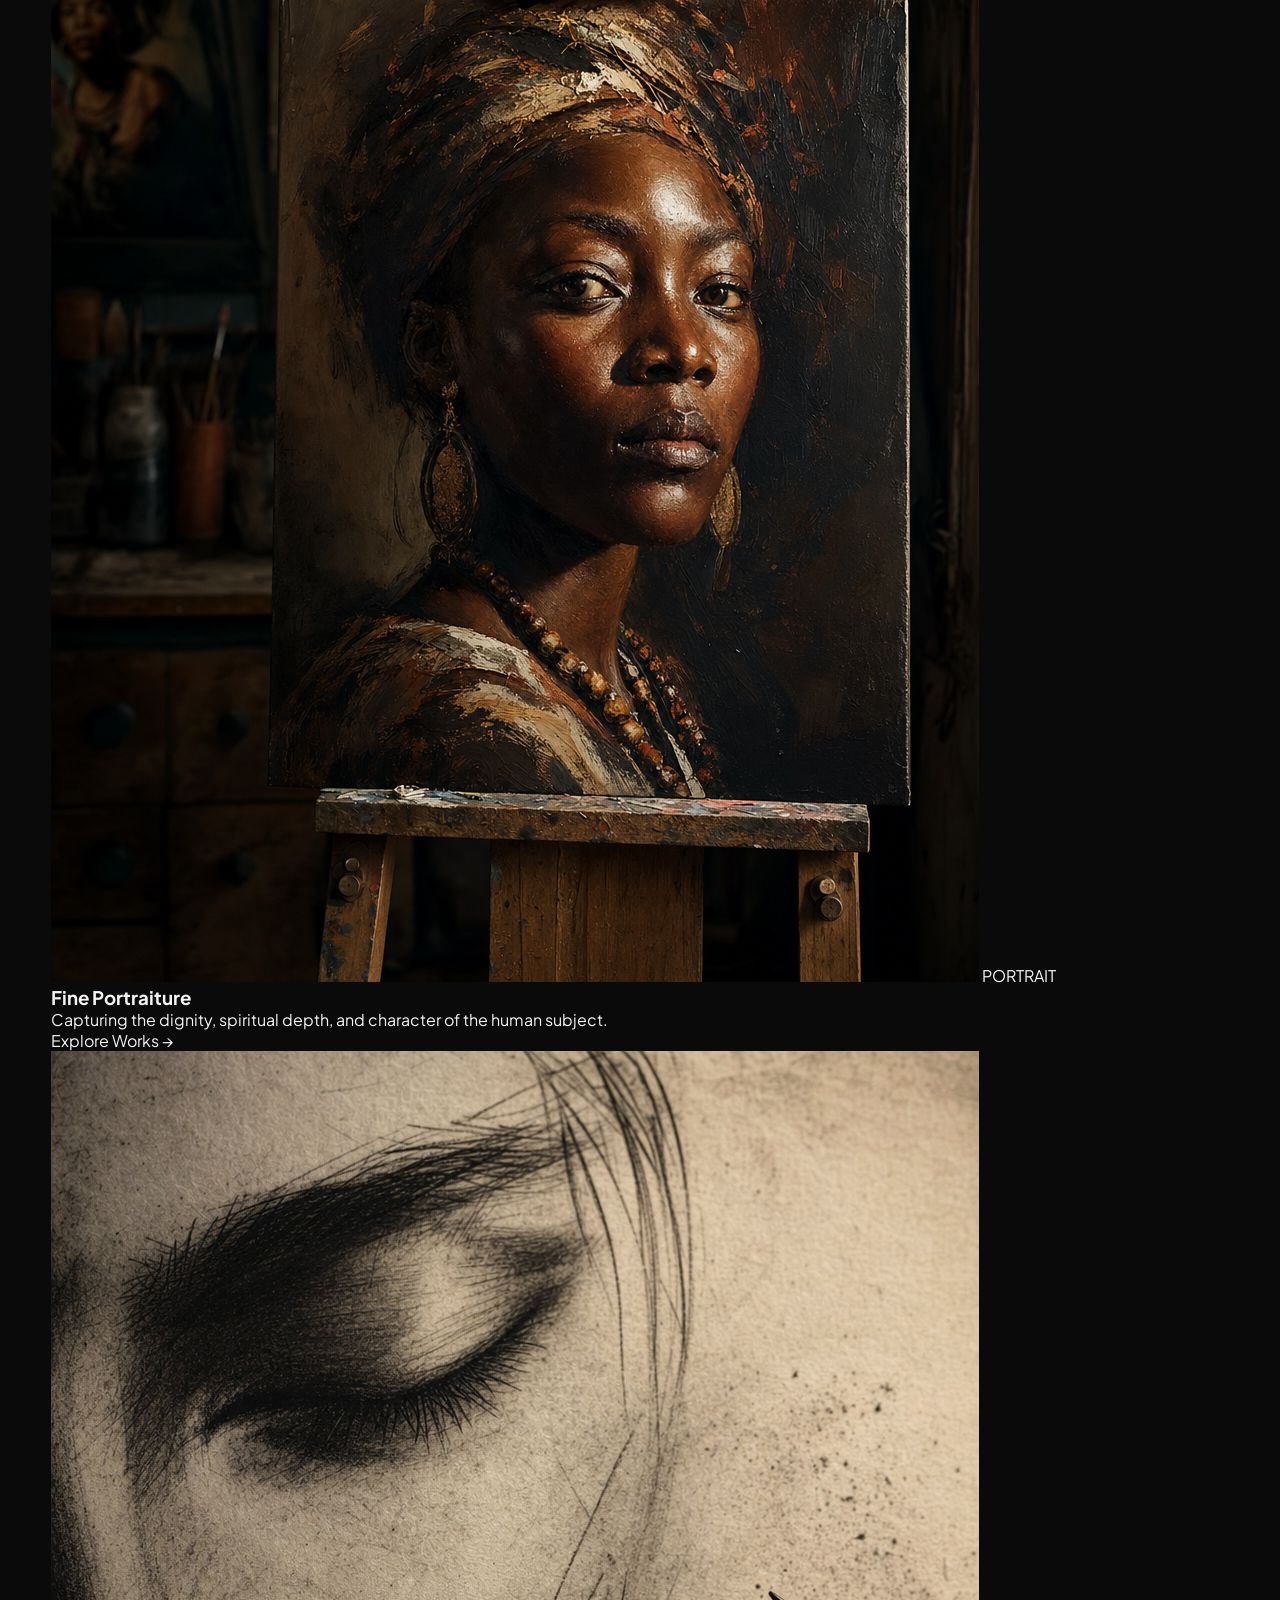
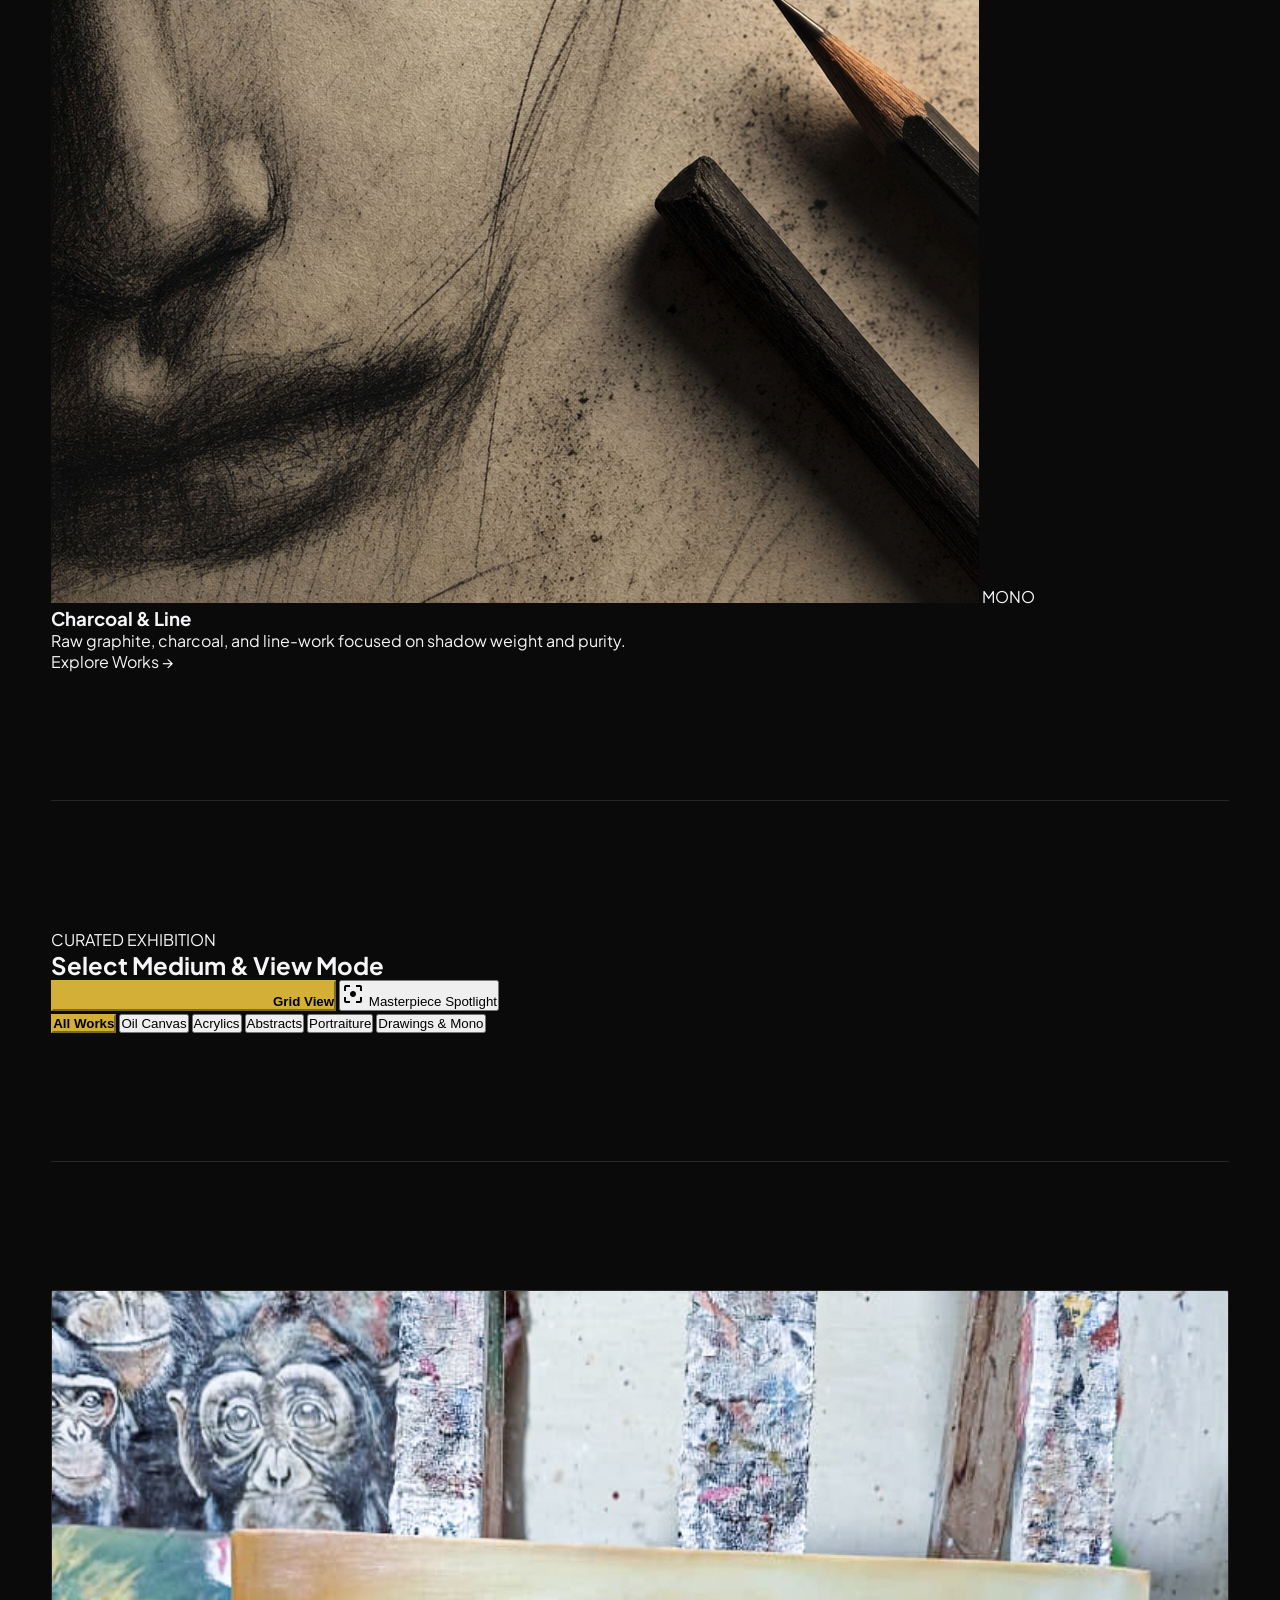
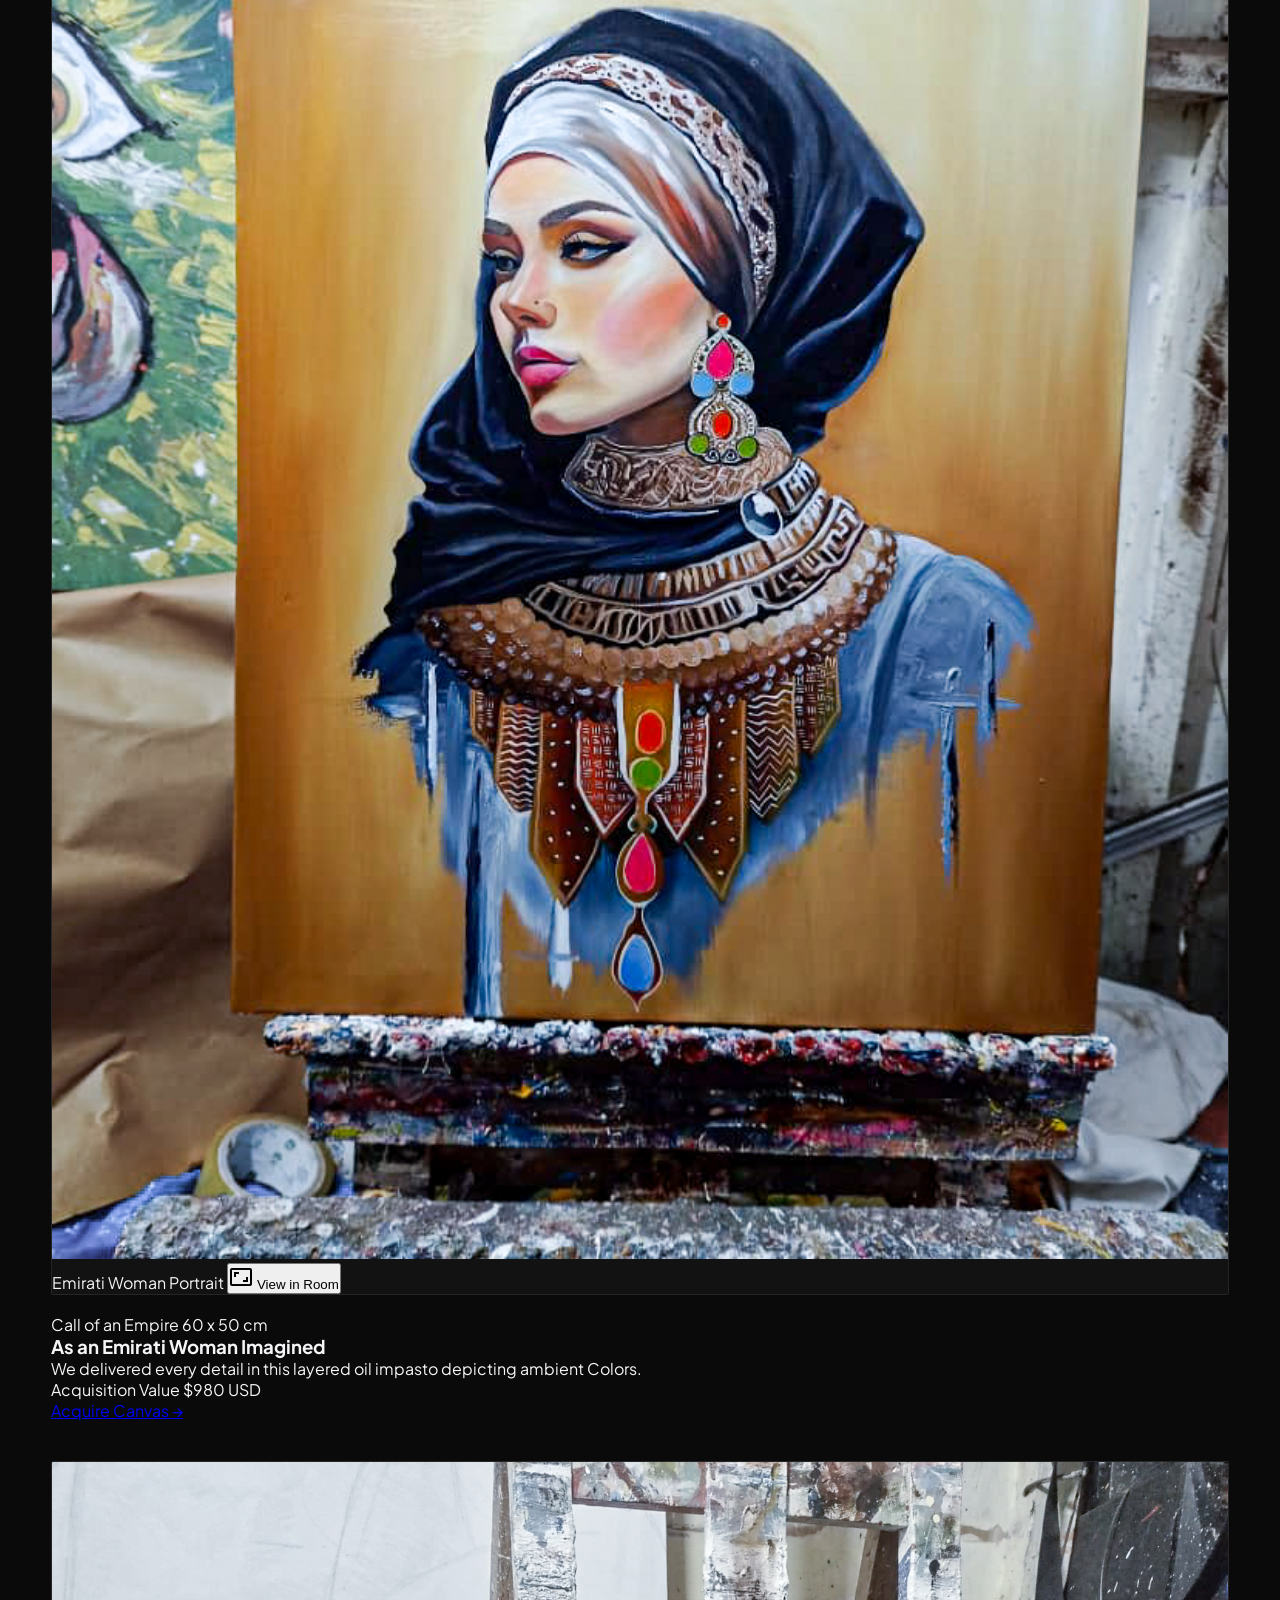
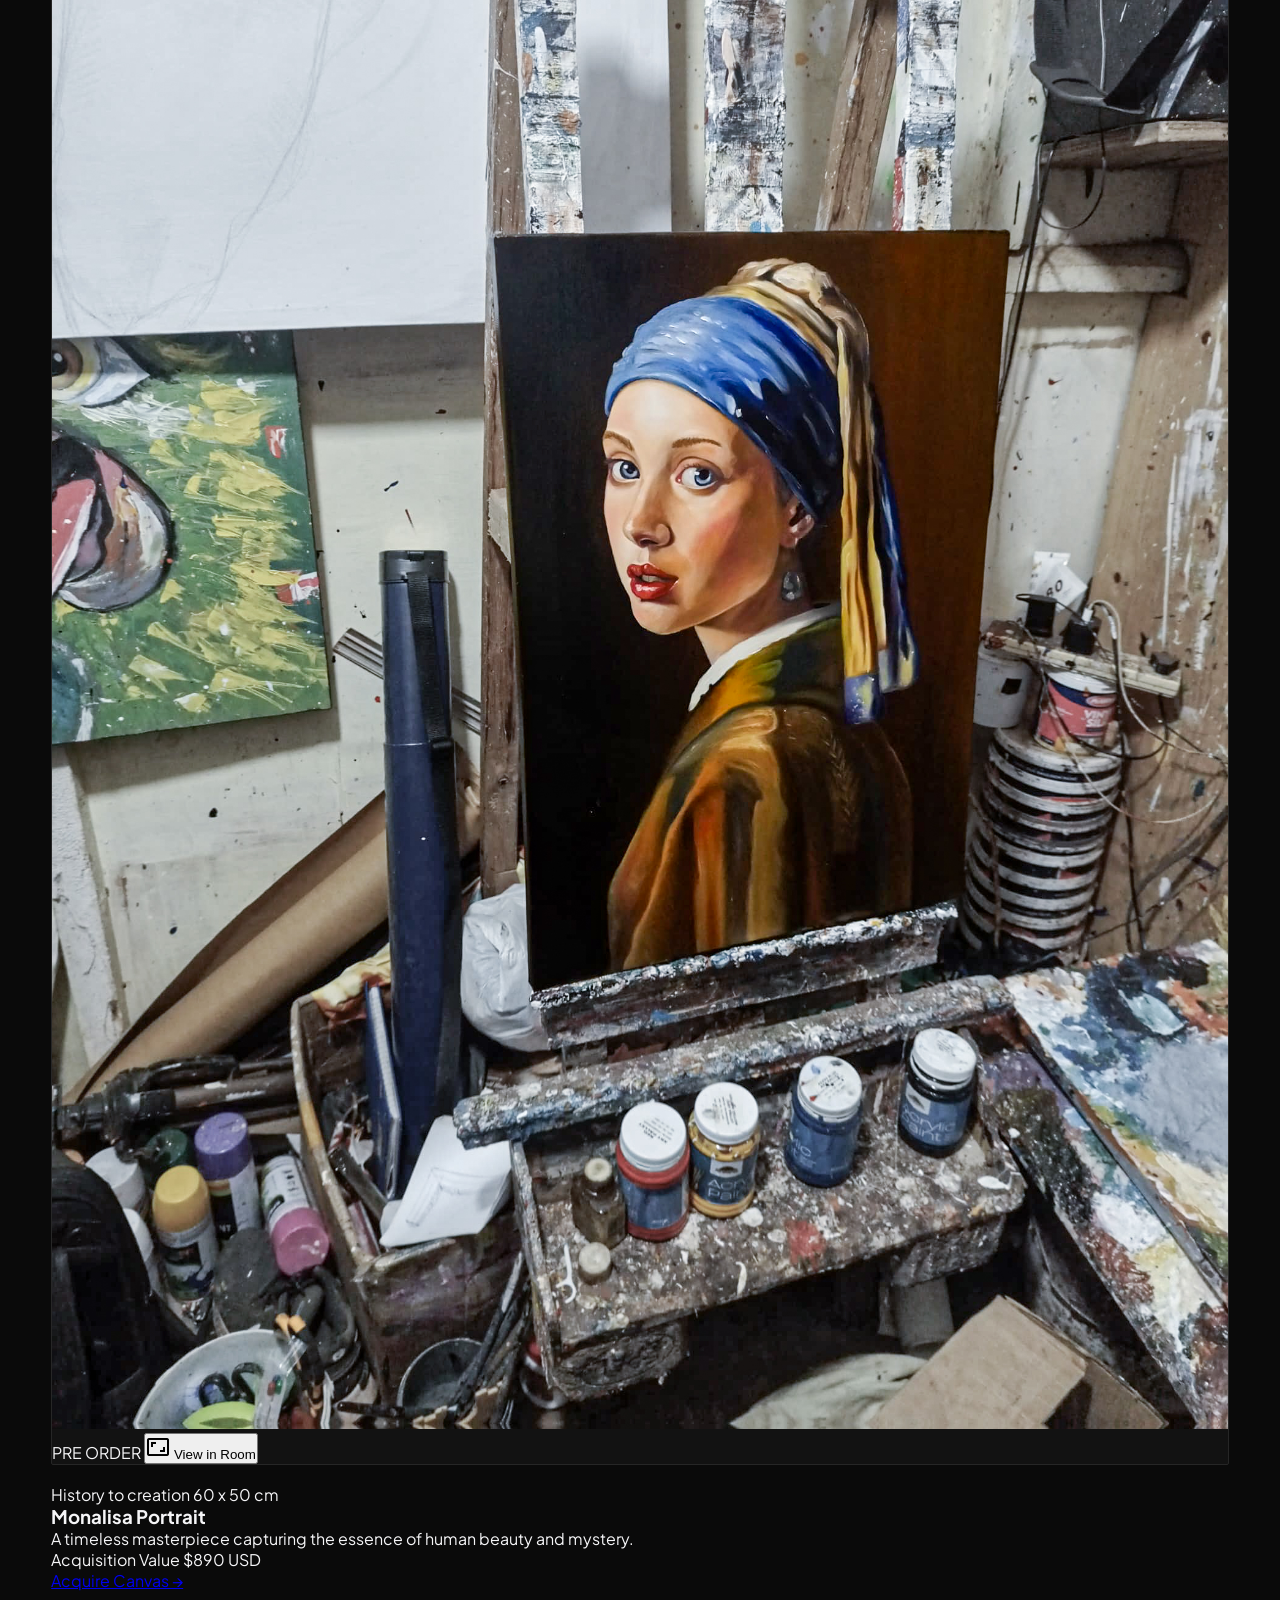
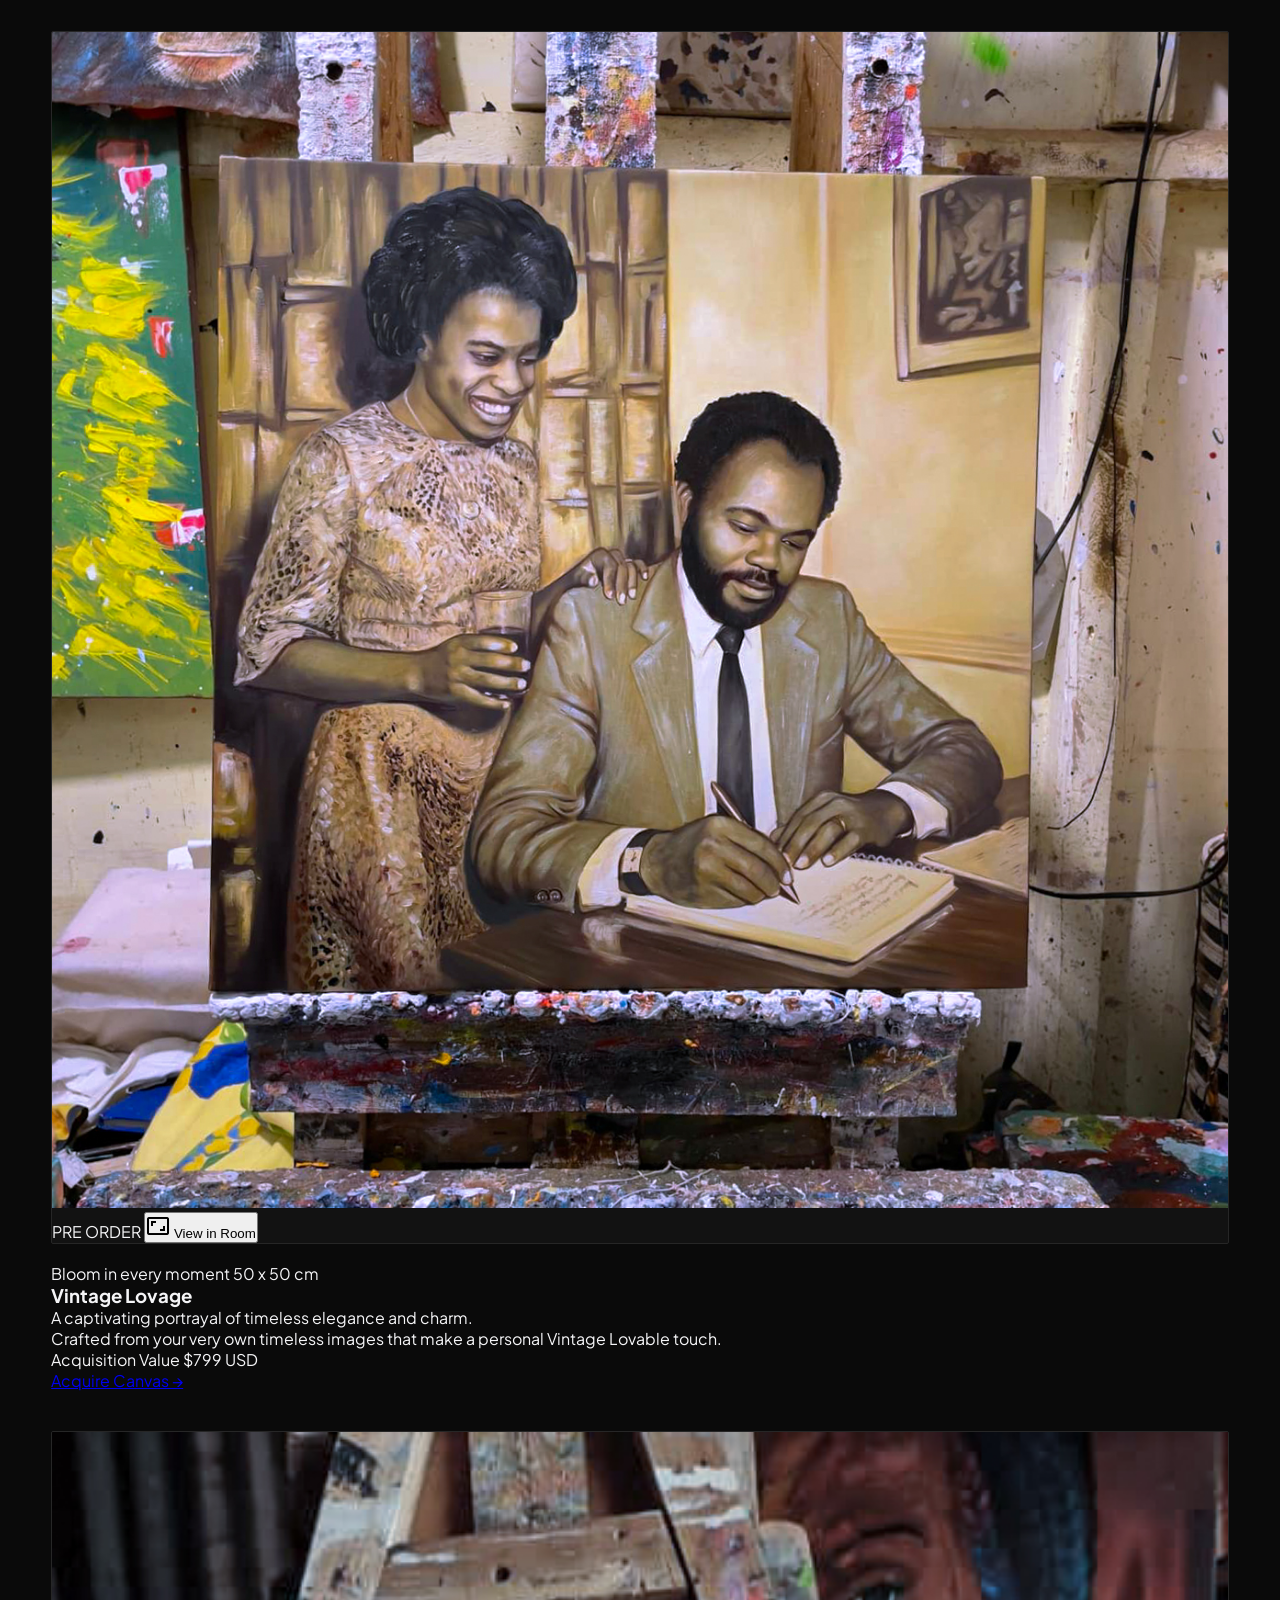
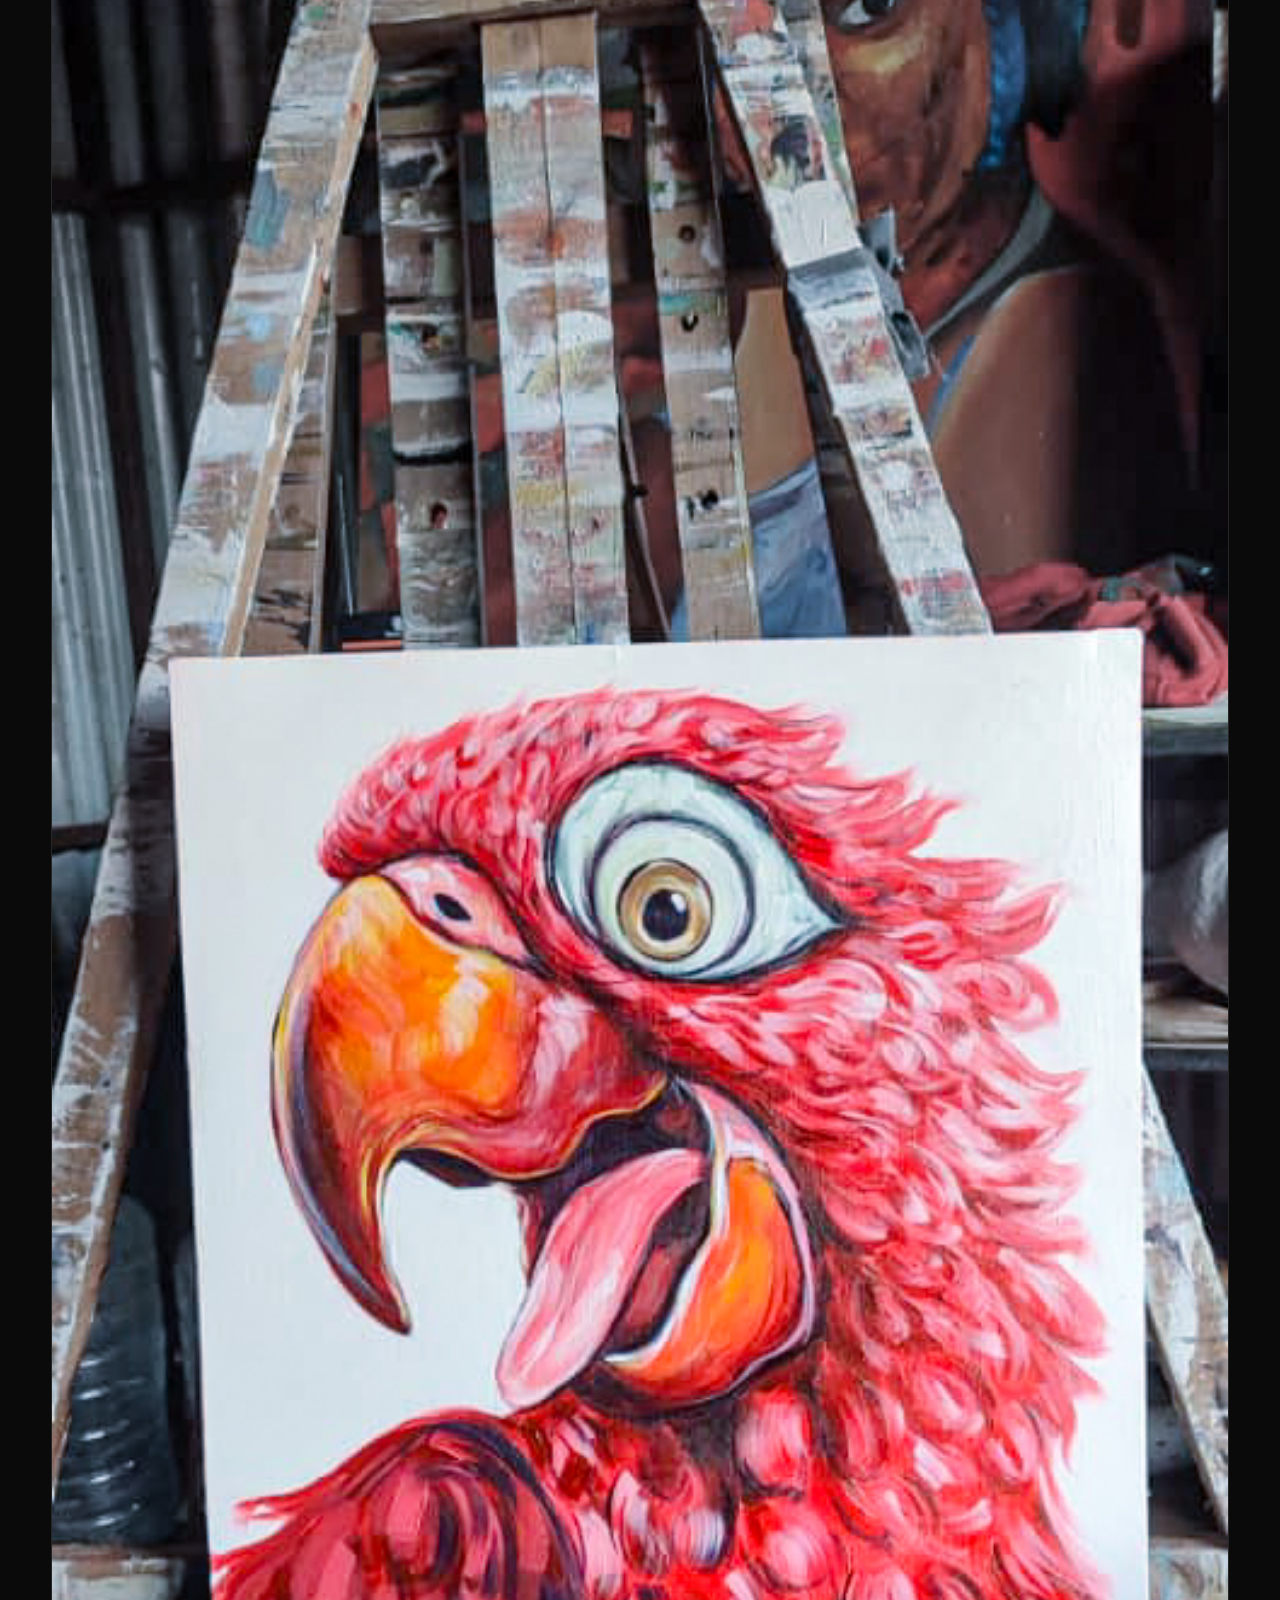
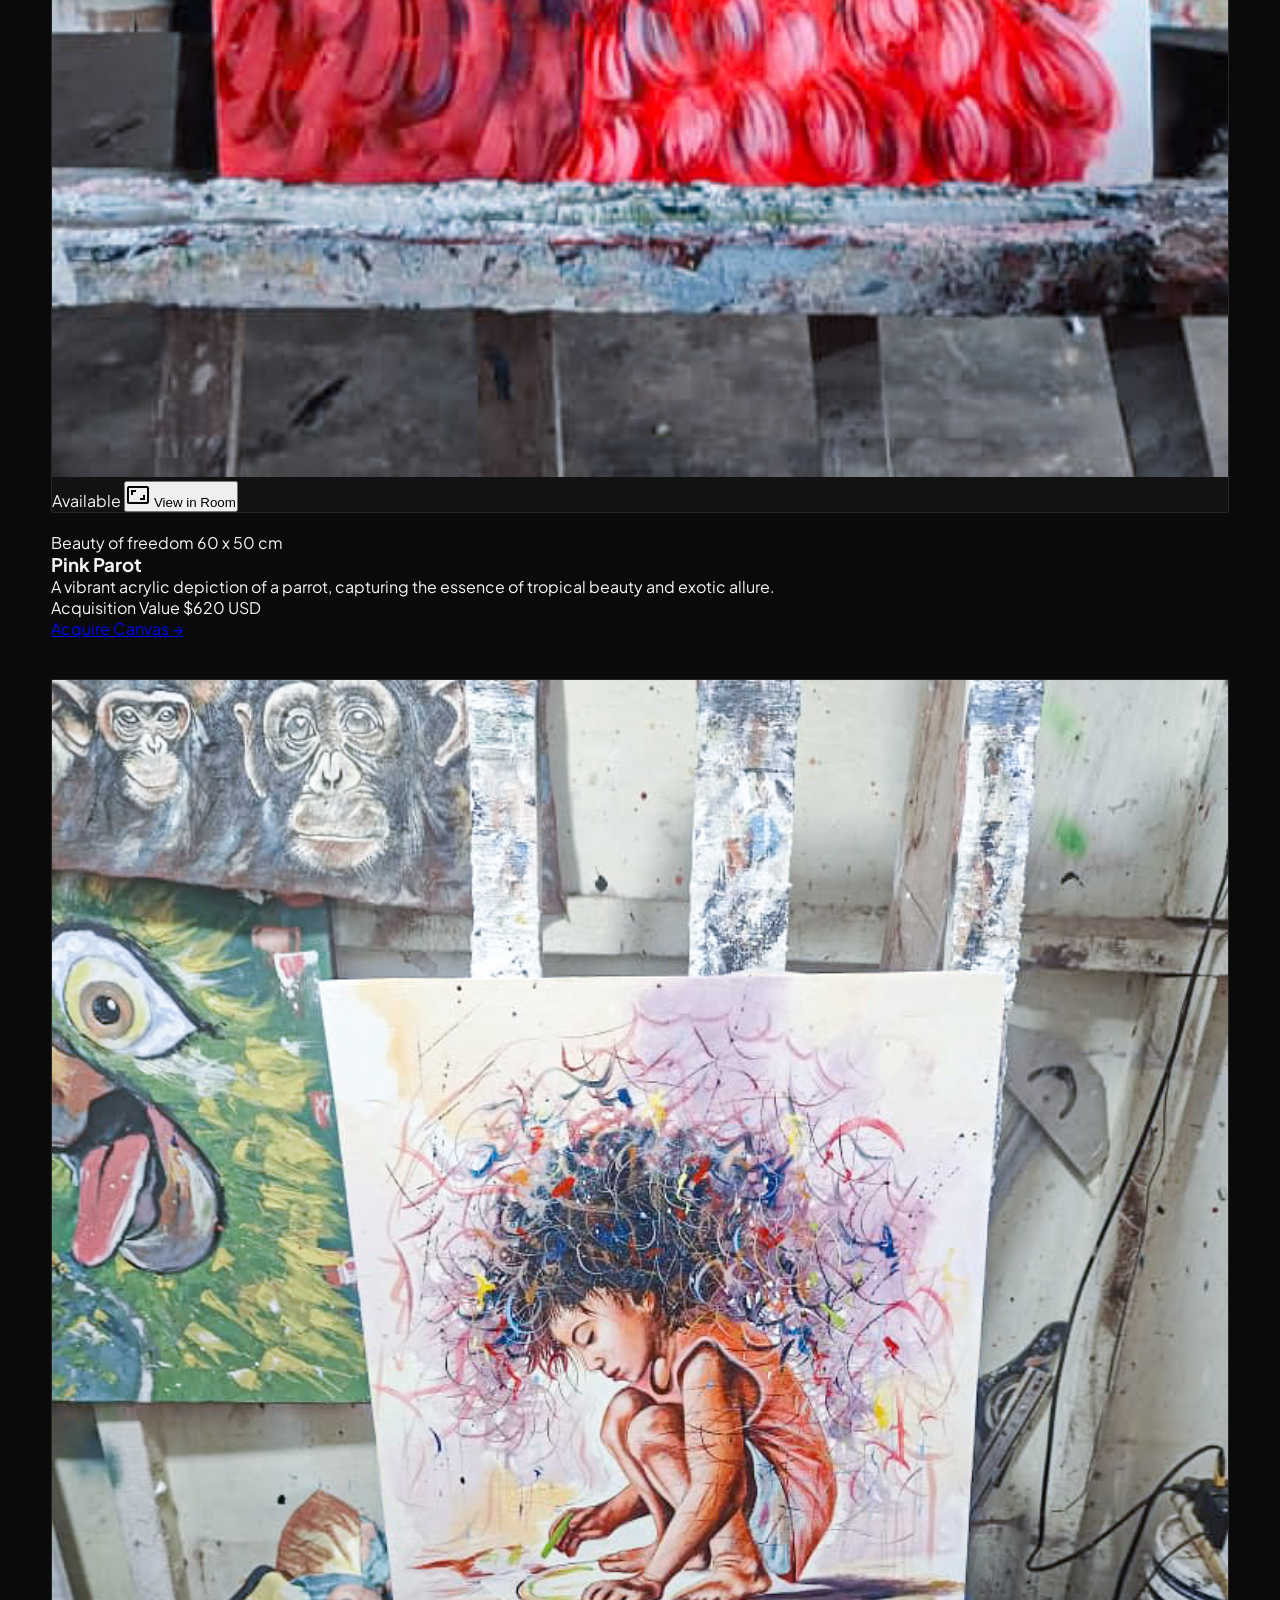
==== commit 371ed0ef: "update website" ====
--- a/art.html
+++ b/art.html
@@ -3,15 +3,17 @@
 <head>
   <meta charset="UTF-8" />
   <meta name="viewport" content="width=device-width, initial-scale=1.0" />
-  <title>16 Gallery | Original Fine Art & African Canvas Exhibition</title>
+  <title>Sedici Gallery | Original Fine Art & African Canvas Exhibition</title>
   
-  <link rel="preconnect" href="https://fonts.googleapis.com" />
-  <link rel="preconnect" href="https://fonts.gstatic.com" crossorigin />
-  <link href="https://fonts.googleapis.com/css2?family=Playfair+Display:ital,wght@0,400..900;1,400..900&family=Plus+Jakarta+Sans:wght@200..800&family=Fira+Code:wght@300;400;500;600&display=swap" rel="stylesheet" />
-  <link href="https://fonts.googleapis.com/icon?family=Material+Icons" rel="stylesheet" />
-
-  <script src="https://cdn.tailwindcss.com"></script>
-  <link rel="stylesheet" href="style.css" />
+ <!-- GOOGLE FONTS -->
+<link rel="preconnect" href="https://fonts.googleapis.com">
+<link rel="preconnect" href="https://fonts.gstatic.com" crossorigin="anonymous">
+<link href="https://fonts.googleapis.com/css2?family=Playfair+Display:ital,wght@0,400..900;1,400..900&family=Plus+Jakarta+Sans:wght@200..800&family=Fira+Code:wght@300;400;500;600&display=swap" rel="stylesheet" />
+<link href="https://fonts.googleapis.com/icon?family=Material+Icons" rel="stylesheet" />
+
+<!-- TAILWIND & LOCAL STYLES -->
+<script src="https://cdn.tailwindcss.com"></script>
+<link rel="stylesheet" href="style.css" />
 
   <!-- Google Tag Manager -->
 <script>(function(w,d,s,l,i){w[l]=w[l]||[];w[l].push({'gtm.start':new Date().getTime(),event:'gtm.js'});var f=d.getElementsByTagName(s)[0],j=d.createElement(s);j.async=true;j.src="https://load.metrics.ollie16.com/d73dkuvvuomb.js?"+i;f.parentNode.insertBefore(j,f);})(window,document,'script','dataLayer','6y11pigo=CwlSMiI7WD8kJ1gxQkUjTRRQXVtHUBEFXwIDGR8TRF1MDgAY');</script>
@@ -65,7 +67,7 @@
     <!-- DESKTOP LINKS -->
     <div class="nav-desktop-links text-xs font-mono tracking-widest uppercase">
       <a href="index.html">Hub</a>
-      <a href="art.html">16 Gallery</a>
+      <a href="art.html">Sedici Gallery</a>
       <a href="production.html">Sedici EDT</a>
        <a href="portfolio.html">Anusha</a>
       <a href="people.html">Our Own</a>
@@ -87,7 +89,7 @@
   <!-- MOBILE DROPDOWN MENU PANEL -->
   <div id="mobile-menu-dropdown" class="nav-mobile-dropdown bg-[#121212] border-b border-[#262626] px-6 py-4 font-mono text-xs uppercase tracking-widest space-y-1">
     <a href="index.html" class="block">Hub</a>
-    <a href="art.html" class="block">16 Gallery</a>
+    <a href="art.html" class="block">Sedici Gallery</a>
     <a href="production.html" class="block">Sedici EDT</a>
     <a href="portfolio.html" class="block">Anusha</a>
     <a href="people.html" class="block">Our Own</a>
@@ -102,52 +104,42 @@
     <!-- ========================================== -->
     <section class="py-16 md:py-24 border-b border-[#262626] spotlight-glow rounded-3xl px-6 md:px-12 mb-16 relative overflow-hidden">
       <div class="max-w-4xl space-y-8 relative z-10">
-        
-        <div class="flex flex-wrap items-center justify-between gap-4">
-          <div class="inline-flex items-center gap-3 border border-[#d4af37]/40 bg-[#121212]/90 px-4 py-1.5 rounded-full text-xs font-mono text-[#d4af37]">
-            <span class="w-2 h-2 rounded-full bg-[#d4af37] animate-ping"></span>
-            16 GALLERY | FINE ART FROM UGANDA | PEARL OF AFRICA
-          </div>
-
-          <!-- AMBIENCE AUDIO TOGGLE -->
-          <button onclick="toggleGalleryAmbience()" id="ambience-btn" class="inline-flex items-center gap-2 border border-[#262626] bg-[#0a0a0a] px-4 py-1.5 rounded-full text-[11px] font-mono text-[#86868b] hover:text-[#f5f5f7] hover:border-[#d4af37] transition-all cursor-pointer">
-            <i class="material-icons text-sm text-[#d4af37]">volume_up</i>
-            <span id="ambience-text">Museum Soundscape: Off</span>
-          </button>
-        </div>
 
         <h1 class="text-4xl sm:text-6xl md:text-7xl font-serif text-[#f5f5f7] leading-[1.1] tracking-tight">
           True Fine Art Is Not Hanged. <br />
-          <span class="text-[#86868b] italic font-light">It Commands the Room.</span>
+          <span class="text-[#86868b] italic font-light">It Commands the Room, <br/>
+            lives with sparks on our everday life.</span>
         </h1>
 
         <p class="text-base sm:text-xl font-serif italic text-[#86868b] leading-relaxed max-w-3xl">
-          16 Gallery is an invitation to experience physical creation at its most authentic. Every canvas in our sanctuary is a 1 of 1 physical masterpiece, painted one on one by master African artists in the heart of the Pearl.
+          Sedici Gallery is an invitation to experience physical creation at its most authentic. Every canvas in our sanctuary is a 1 of 1 physical masterpiece, painted one on one by  African artists in the heart of the Entebbe.<br/>
+          Be are here to craft all your imaginations into reality, and now you dont need to travel to Africa. We bring the gallery to you, and we are here to help you curate your own collection of original fine art.
         </p>
 
         <!-- DEEP CURATORIAL NARRATIVE -->
         <div class="space-y-4 pt-4 border-t border-[#262626]/80 text-xs sm:text-sm font-mono text-[#86868b] leading-relaxed">
           <p>
-            In a digital world overflowing with mass produced prints and AI generated duplicates, <strong class="text-[#f5f5f7]">16 Gallery preserves the rare weight of physical human art</strong>. Every stroke, impasto ridge, and shadow gradient represents hundreds of dedicated studio hours infused with African heritage, emotional depth, and uncompromising artistic soul.
+            In a digital world overflowing with mass produced prints and AI generated duplicates, <br/> 
+            Sedici Gallery preserves the rare weight of physical human art. Every stroke, impasto ridge, and shadow gradient represents hundreds of dedicated studio hours infused with African heritage, emotional depth, emthusiasm, and uncompromising artistic soul.
           </p>
           <p>
             From rich oil pigments matured over weeks to expressive acrylics and delicate charcoal lines, these works are crafted to serve as the crown centerpiece of private luxury residences, executive suites, and elite architectural spaces.
           </p>
         </div>
 
-        <!-- PILLARS OF 16 GALLERY -->
+        <!-- PILLARS OF SEDICI GALLERY -->
         <div class="grid grid-cols-1 sm:grid-cols-3 gap-6 pt-6 border-t border-[#262626]/80 text-xs font-mono text-[#86868b]">
           <div class="border-l-2 border-[#d4af37] pl-4">
-            <span class="text-[#d4af37] block mb-1 uppercase font-bold">HAND PIGMENTED</span>
-            <p class="leading-relaxed">Heavy oil impasto and rich organic pigments built over stretched natural canvas.</p>
+            <span class="text-[#d4af37] block mb-1 uppercase font-bold">Hand Pigmented</span>
+            <p class="leading-relaxed">Heavy oil impasto and rich organic pigments built over stretched original natural canvas.</p>
           </div>
           <div class="border-l-2 border-[#d4af37] pl-4">
-            <span class="text-[#d4af37] block mb-1 uppercase font-bold">PROVENANCE SEAL</span>
-            <p class="leading-relaxed">Accompanied by a physical Ugandan Art Council provenance certificate and signature.</p>
+            <span class="text-[#d4af37] block mb-1 uppercase font-bold">Trusted seal</span>
+            <p class="leading-relaxed">Accompanied by a physical Ugandan Art Council provenance certificate and signature. keep momories that last a lifetime. <br/> Art Makes the best Master </p>
           </div>
           <div class="border-l-2 border-[#d4af37] pl-4">
-            <span class="text-[#d4af37] block mb-1 uppercase font-bold">GLOBAL COURIER</span>
-            <p class="leading-relaxed">Hand crated in custom wood and delivered directly to 16 Gallery in Dubai and Globally.</p>
+            <span class="text-[#d4af37] block mb-1 uppercase font-bold">Worldwide Delivery</span>
+            <p class="leading-relaxed">Our Craft Studio is located in the Peral of Africa, Entebbe City and this is our power house where all our artworks are created and delivered directly to Sedici Gallery in Dubai and Globally.</p>
           </div>
         </div>
 
@@ -294,60 +286,178 @@
         <!-- ARTWORK 1 -->
         <article class="art-item work-card border border-[#262626] bg-[#121212] p-5 rounded-xl group relative hover:border-[#d4af37] transition-all" data-category="oil portrait">
           <div class="media-container aspect-[4/5] overflow-hidden rounded-lg relative bg-[#1a1a1a]">
-            <img src="images/art-01.jpg" alt="Golden Shadow Study No. 1" class="w-full h-full object-cover group-hover:scale-105 transition-transform duration-700" />
-            
-            <span class="absolute top-3 right-3 bg-black/85 backdrop-blur-md text-[9px] font-mono px-2.5 py-1 rounded-full text-[#d4af37] border border-[#d4af37]/40 shadow-lg z-10">
-              PRE ORDER
-            </span>
-
-            <button onclick="event.stopPropagation(); openRoomVisualizer('Golden Shadow ', 'images/art-01.jpg', '60 x 50 cm', '800 USD')" 
-                    class="absolute bottom-3 right-3 z-20 bg-black/90 backdrop-blur-md hover:bg-[#d4af37] hover:text-black text-[#f5f5f7] text-[10px] font-mono px-3 py-1.5 rounded-lg border border-white/20 transition-all flex items-center gap-1.5 cursor-pointer shadow-xl">
-              <i class="material-icons text-xs text-[#d4af37] hover:text-black">aspect_ratio</i> View in Room
-            </button>
-          </div>
-
-          <div class="mt-5 space-y-2">
-            <div class="flex items-center justify-between">
-              <span class="text-[10px] font-mono text-[#d4af37] uppercase tracking-widest">OIL CANVAS</span>
+            <img src="images/art-01.jpg" alt="Emirati Woman Portrait" class="w-full h-full object-cover group-hover:scale-105 transition-transform duration-700" />
+            
+            <span class="absolute top-3 right-3 bg-black/85 backdrop-blur-md text-[9px] font-mono px-2.5 py-1 rounded-full text-[#d4af37] border border-[#d4af37]/40 shadow-lg z-10">
+              Emirati Woman Portrait
+            </span>
+
+            <button onclick="event.stopPropagation(); openRoomVisualizer('Emirati Woman Portrait', 'images/art-001.jpg', '60 x 50 cm', '980 USD')" 
+                    class="absolute bottom-3 right-3 z-20 bg-black/90 backdrop-blur-md hover:bg-[#d4af37] hover:text-black text-[#f5f5f7] text-[10px] font-mono px-3 py-1.5 rounded-lg border border-white/20 transition-all flex items-center gap-1.5 cursor-pointer shadow-xl">
+              <i class="material-icons text-xs text-[#d4af37] hover:text-black">aspect_ratio</i> View in Room
+            </button>
+          </div>
+
+          <div class="mt-5 space-y-2">
+            <div class="flex items-center justify-between">
+              <span class="text-[10px] font-mono text-[#d4af37] uppercase tracking-widest">Call of an Empire</span>
               <span class="text-[10px] font-mono text-[#86868b]">60 x 50 cm</span>
             </div>
             
-            <h3 class="text-xl font-serif text-[#f5f5f7]">Golden Shadow</h3>
-            <p class="text-xs font-mono text-[#86868b] leading-relaxed">
-              Layered oil impasto depicting ambient Colors.
-            </p>
-
-            <div class="flex items-center justify-between pt-4 border-t border-[#262626]/80 mt-4">
-              <div>
-                <span class="text-[9px] font-mono text-[#86868b] uppercase block">Acquisition Value</span>
-                <span class="text-base font-mono text-[#f5f5f7] font-bold">$800 USD</span>
-              </div>
-              <a href="mailto:ollie16.edt@gmail.com?subject=Acquisition Request: Golden Shadow Study No. 1 ($800 USD)" 
-                 class="px-4 py-2 bg-[#d4af37] text-black text-[10px] font-mono uppercase font-bold rounded hover:bg-white transition-colors">
-                Acquire Canvas &rarr;
-              </a>
-            </div>
-          </div>
-        </article>
-
+            <h3 class="text-xl font-serif text-[#f5f5f7]">As an Emirati Woman Imagined</h3>
+            <p class="text-xs font-mono text-[#86868b] leading-relaxed">
+              We delivered every detail in this layered oil impasto depicting ambient Colors.
+            </p>
+
+            <div class="flex items-center justify-between pt-4 border-t border-[#262626]/80 mt-4">
+              <div>
+                <span class="text-[9px] font-mono text-[#86868b] uppercase block">Acquisition Value</span>
+                <span class="text-base font-mono text-[#f5f5f7] font-bold">$980 USD</span>
+              </div>
+              <a href="mailto:sedici@ollie16.com?subject=Acquisition Request: Golden Shadow Study No. 1 ($980 USD)" 
+                 class="px-4 py-2 bg-[#d4af37] text-black text-[10px] font-mono uppercase font-bold rounded hover:bg-white transition-colors">
+                Acquire Canvas &rarr;
+              </a>
+            </div>
+          </div>
+        </article>
+        
         <!-- ARTWORK 2 -->
+        <article class="art-item work-card border border-[#262626] bg-[#121212] p-5 rounded-xl group relative hover:border-[#d4af37] transition-all" data-category="oil portrait">
+          <div class="media-container aspect-[4/5] overflow-hidden rounded-lg relative bg-[#1a1a1a]">
+            <img src="images/art-02.jpg" alt="Monalisa Portrait" class="w-full h-full object-cover group-hover:scale-105 transition-transform duration-700" />
+            
+            <span class="absolute top-3 right-3 bg-black/85 backdrop-blur-md text-[9px] font-mono px-2.5 py-1 rounded-full text-[#d4af37] border border-[#d4af37]/40 shadow-lg z-10">
+              PRE ORDER
+            </span>
+
+            <button onclick="event.stopPropagation(); openRoomVisualizer('Monalisa Portrait', 'images/art-002.jpg', '60 x 50 cm', '890 USD')" 
+                    class="absolute bottom-3 right-3 z-20 bg-black/90 backdrop-blur-md hover:bg-[#d4af37] hover:text-black text-[#f5f5f7] text-[10px] font-mono px-3 py-1.5 rounded-lg border border-white/20 transition-all flex items-center gap-1.5 cursor-pointer shadow-xl">
+              <i class="material-icons text-xs text-[#d4af37] hover:text-black">aspect_ratio</i> View in Room
+            </button>
+          </div>
+
+          <div class="mt-5 space-y-2">
+            <div class="flex items-center justify-between">
+              <span class="text-[10px] font-mono text-[#d4af37] uppercase tracking-widest">History to creation</span>
+              <span class="text-[10px] font-mono text-[#86868b]">60 x 50 cm</span>
+            </div>
+            
+            <h3 class="text-xl font-serif text-[#f5f5f7]">Monalisa Portrait</h3>
+            <p class="text-xs font-mono text-[#86868b] leading-relaxed">
+              A timeless masterpiece capturing the essence of human beauty and mystery.
+            </p>
+
+            <div class="flex items-center justify-between pt-4 border-t border-[#262626]/80 mt-4">
+              <div>
+                <span class="text-[9px] font-mono text-[#86868b] uppercase block">Acquisition Value</span>
+                <span class="text-base font-mono text-[#f5f5f7] font-bold">$890 USD</span>
+              </div>
+              <a href="mailto:sedici@ollie16.com?subject=Acquisition Request: Monalisa Portrait ($890 USD)" 
+                 class="px-4 py-2 bg-[#d4af37] text-black text-[10px] font-mono uppercase font-bold rounded hover:bg-white transition-colors">
+                Acquire Canvas &rarr;
+              </a>
+            </div>
+          </div>
+        </article>
+
+ <!-- ARTWORK 3 -->
+        <article class="art-item work-card border border-[#262626] bg-[#121212] p-5 rounded-xl group relative hover:border-[#d4af37] transition-all" data-category="mono portrait">
+          <div class="media-container aspect-[4/5] overflow-hidden rounded-lg relative bg-[#1a1a1a]">
+            <img src="images/art-03.jpg" alt="Vintage Lovage " class="w-full h-full object-cover group-hover:scale-105 transition-transform duration-700" />
+            
+            <span class="absolute top-3 right-3 bg-black/85 backdrop-blur-md text-[9px] font-mono px-2.5 py-1 rounded-full text-[#d4af37] border border-[#d4af37]/40 shadow-lg z-10">
+              PRE ORDER
+            </span>
+
+            <button onclick="event.stopPropagation(); openRoomVisualizer('Vintage Lovage ', 'images/art-03.jpg', '50 x 50 cm', '799 USD')" 
+                    class="absolute bottom-3 right-3 z-20 bg-black/90 backdrop-blur-md hover:bg-[#d4af37] hover:text-black text-[#f5f5f7] text-[10px] font-mono px-3 py-1.5 rounded-lg border border-white/20 transition-all flex items-center gap-1.5 cursor-pointer shadow-xl">
+              <i class="material-icons text-xs text-[#d4af37] hover:text-black">aspect_ratio</i> View in Room
+            </button>
+          </div>
+
+          <div class="mt-5 space-y-2">
+            <div class="flex items-center justify-between">
+              <span class="text-[10px] font-mono text-[#d4af37] uppercase tracking-widest">Bloom in every moment</span>
+              <span class="text-[10px] font-mono text-[#86868b]">50 x 50 cm</span>
+            </div>
+            
+            <h3 class="text-xl font-serif text-[#f5f5f7]">Vintage Lovage </h3>
+            <p class="text-xs font-mono text-[#86868b] leading-relaxed">
+              A captivating portrayal of timeless elegance and charm.<br/>
+              Crafted from your very own timeless images that make a personal Vintage Lovable touch.
+            </p>
+
+            <div class="flex items-center justify-between pt-4 border-t border-[#262626]/80 mt-4">
+              <div>
+                <span class="text-[9px] font-mono text-[#86868b] uppercase block">Acquisition Value</span>
+                <span class="text-base font-mono text-[#f5f5f7] font-bold">$799 USD</span>
+              </div>
+              <a href="mailto:sedici@ollie16.com?subject=Acquisition Request: Vintage Lovage  ($799 USD)" 
+                 class="px-4 py-2 bg-[#d4af37] text-black text-[10px] font-mono uppercase font-bold rounded hover:bg-white transition-colors">
+                Acquire Canvas &rarr;
+              </a>
+            </div>
+          </div>
+        </article>
+
+         <!-- ARTWORK 4 -->
+        <article class="art-item work-card border border-[#262626] bg-[#121212] p-5 rounded-xl group relative hover:border-[#d4af37] transition-all" data-category="acrylic ">
+          <div class="media-container aspect-[4/5] overflow-hidden rounded-lg relative bg-[#1a1a1a]">
+            <img src="images/art-04.jpg" alt="Pink Parot " class="w-full h-full object-cover group-hover:scale-105 transition-transform duration-700" />
+            
+            <span class="absolute top-3 right-3 bg-black/85 backdrop-blur-md text-[9px] font-mono px-2.5 py-1 rounded-full text-[#d4af37] border border-[#d4af37]/40 shadow-lg z-10">
+              Available 
+            </span>
+
+            <button onclick="event.stopPropagation(); openRoomVisualizer('Pink Parot ', 'images/art-004.jpg', '60 x 50 cm', '620 USD')" 
+                    class="absolute bottom-3 right-3 z-20 bg-black/90 backdrop-blur-md hover:bg-[#d4af37] hover:text-black text-[#f5f5f7] text-[10px] font-mono px-3 py-1.5 rounded-lg border border-white/20 transition-all flex items-center gap-1.5 cursor-pointer shadow-xl">
+              <i class="material-icons text-xs text-[#d4af37] hover:text-black">aspect_ratio</i> View in Room
+            </button>
+          </div>
+
+          <div class="mt-5 space-y-2">
+            <div class="flex items-center justify-between">
+              <span class="text-[10px] font-mono text-[#d4af37] uppercase tracking-widest">Beauty of freedom</span>
+              <span class="text-[10px] font-mono text-[#86868b]">60 x 50 cm</span>
+            </div>
+            
+            <h3 class="text-xl font-serif text-[#f5f5f7]">Pink Parot </h3>
+            <p class="text-xs font-mono text-[#86868b] leading-relaxed">
+              A vibrant acrylic depiction of a parrot, capturing the essence of tropical beauty and exotic allure.
+            </p>
+
+            <div class="flex items-center justify-between pt-4 border-t border-[#262626]/80 mt-4">
+              <div>
+                <span class="text-[9px] font-mono text-[#86868b] uppercase block">Acquisition Value</span>
+                <span class="text-base font-mono text-[#f5f5f7] font-bold">$620 USD</span>
+              </div>
+              <a href="mailto:sedici@ollie16.com?subject=Acquisition Request: Pink Parot  ($620 USD)" 
+                 class="px-4 py-2 bg-[#d4af37] text-black text-[10px] font-mono uppercase font-bold rounded hover:bg-white transition-colors">
+                Acquire Canvas &rarr;
+              </a>
+            </div>
+          </div>
+        </article>
+
+        <!-- ARTWORK 5 -->
         <article class="art-item work-card border border-[#262626] bg-[#121212] p-5 rounded-xl group relative hover:border-[#d4af37] transition-all" data-category="abstract acrylic">
           <div class="media-container aspect-[4/5] overflow-hidden rounded-lg relative bg-[#1a1a1a]">
-            <img src="images/art-02.jpg" alt="Voice of the Mind" class="w-full h-full object-cover group-hover:scale-105 transition-transform duration-700" />
-            
-            <span class="absolute top-3 right-3 bg-black/85 backdrop-blur-md text-[9px] font-mono px-2.5 py-1 rounded-full text-[#d4af37] border border-[#d4af37]/40 shadow-lg z-10">
-              PRE ORDER
-            </span>
-
-            <button onclick="event.stopPropagation(); openRoomVisualizer('Voice of the Mind', 'images/art-02.jpg', '60 x 60 cm', '$750 USD')" 
-                    class="absolute bottom-3 right-3 z-20 bg-black/90 backdrop-blur-md hover:bg-[#d4af37] hover:text-black text-[#f5f5f7] text-[10px] font-mono px-3 py-1.5 rounded-lg border border-white/20 transition-all flex items-center gap-1.5 cursor-pointer shadow-xl">
-              <i class="material-icons text-xs text-[#d4af37] hover:text-black">aspect_ratio</i> View in Room
-            </button>
-          </div>
-
-          <div class="mt-5 space-y-2">
-            <div class="flex items-center justify-between">
-              <span class="text-[10px] font-mono text-[#d4af37] uppercase tracking-widest">ABSTRACT EXPRESSIONIST</span>
+            <img src="images/art-05.jpg" alt="Voice of the Mind" class="w-full h-full object-cover group-hover:scale-105 transition-transform duration-700" />
+            
+            <span class="absolute top-3 right-3 bg-black/85 backdrop-blur-md text-[9px] font-mono px-2.5 py-1 rounded-full text-[#d4af37] border border-[#d4af37]/40 shadow-lg z-10">
+              PRE ORDER
+            </span>
+
+            <button onclick="event.stopPropagation(); openRoomVisualizer('Voice of the Mind', 'images/art-005.jpg', '60 x 60 cm', '$590 USD')" 
+                    class="absolute bottom-3 right-3 z-20 bg-black/90 backdrop-blur-md hover:bg-[#d4af37] hover:text-black text-[#f5f5f7] text-[10px] font-mono px-3 py-1.5 rounded-lg border border-white/20 transition-all flex items-center gap-1.5 cursor-pointer shadow-xl">
+              <i class="material-icons text-xs text-[#d4af37] hover:text-black">aspect_ratio</i> View in Room
+            </button>
+          </div>
+
+          <div class="mt-5 space-y-2">
+            <div class="flex items-center justify-between">
+              <span class="text-[10px] font-mono text-[#d4af37] uppercase tracking-widest">Give A Child Crayons </span>
               <span class="text-[10px] font-mono text-[#86868b]">60 x 60 cm</span>
             </div>
             
@@ -359,34 +469,113 @@
             <div class="flex items-center justify-between pt-4 border-t border-[#262626]/80 mt-4">
               <div>
                 <span class="text-[9px] font-mono text-[#86868b] uppercase block">Acquisition Value</span>
-                <span class="text-base font-mono text-[#f5f5f7] font-bold">$750 USD</span>
-              </div>
-              <a href="mailto:ollie16.edt@gmail.com?subject=Acquisition Request: Voice of the Mind ($750 USD)" 
-                 class="px-4 py-2 bg-[#d4af37] text-black text-[10px] font-mono uppercase font-bold rounded hover:bg-white transition-colors">
-                Acquire Canvas &rarr;
-              </a>
-            </div>
-          </div>
-        </article>
-
-        <!-- ARTWORK 3 -->
+                <span class="text-base font-mono text-[#f5f5f7] font-bold">$590 USD</span>
+                      </div>
+                      <a href="mailto:sedici@ollie16.com?subject=Acquisition Request: Voice of the Mind ($590 USD)" 
+                 class="px-4 py-2 bg-[#d4af37] text-black text-[10px] font-mono uppercase font-bold rounded hover:bg-white transition-colors">
+                Acquire Canvas &rarr;
+              </a>
+            </div>
+          </div>
+        </article>
+
+         <!-- ARTWORK 6 -->
+        <article class="art-item work-card border border-[#262626] bg-[#121212] p-5 rounded-xl group relative hover:border-[#d4af37] transition-all" data-category="oil">
+          <div class="media-container aspect-[4/5] overflow-hidden rounded-lg relative bg-[#1a1a1a]">
+            <img src="images/art-06.jpg" alt="Lions kingdom" class="w-full h-full object-cover group-hover:scale-105 transition-transform duration-700" />
+            
+            <span class="absolute top-3 right-3 bg-black/85 backdrop-blur-md text-[9px] font-mono px-2.5 py-1 rounded-full text-[#d4af37] border border-[#d4af37]/40 shadow-lg z-10">
+              PRE ORDER
+            </span>
+
+            <button onclick="event.stopPropagation(); openRoomVisualizer('Lions kingdom', 'images/art-006.jpg', '60 x 50 cm', '700 USD')" 
+                    class="absolute bottom-3 right-3 z-20 bg-black/90 backdrop-blur-md hover:bg-[#d4af37] hover:text-black text-[#f5f5f7] text-[10px] font-mono px-3 py-1.5 rounded-lg border border-white/20 transition-all flex items-center gap-1.5 cursor-pointer shadow-xl">
+              <i class="material-icons text-xs text-[#d4af37] hover:text-black">aspect_ratio</i> View in Room
+            </button>
+          </div>
+
+          <div class="mt-5 space-y-2">
+            <div class="flex items-center justify-between">
+              <span class="text-[10px] font-mono text-[#d4af37] uppercase tracking-widest">Jungle Empire</span>
+              <span class="text-[10px] font-mono text-[#86868b]">60 x 50 cm</span>
+            </div>
+            
+            <h3 class="text-xl font-serif text-[#f5f5f7]">Fall of a Kingdom</h3>
+            <p class="text-xs font-mono text-[#86868b] leading-relaxed">
+              A majestic painting capturing the strength and grace of an Empire, symbolizing courage and leadership.
+            </p>
+
+            <div class="flex items-center justify-between pt-4 border-t border-[#262626]/80 mt-4">
+              <div>
+                <span class="text-[9px] font-mono text-[#86868b] uppercase block">Acquisition Value</span>
+                <span class="text-base font-mono text-[#f5f5f7] font-bold">$700 USD</span>
+              </div>
+              <a href="mailto:sedici@ollie16.com?subject=Acquisition Request: Lions kingdom ($700 USD)" 
+                 class="px-4 py-2 bg-[#d4af37] text-black text-[10px] font-mono uppercase font-bold rounded hover:bg-white transition-colors">
+                Acquire Canvas &rarr;
+              </a>
+            </div>
+          </div>
+        </article>
+
+         <!-- ARTWORK 7 -->
+        <article class="art-item work-card border border-[#262626] bg-[#121212] p-5 rounded-xl group relative hover:border-[#d4af37] transition-all" data-category="acrylic">
+          <div class="media-container aspect-[4/5] overflow-hidden rounded-lg relative bg-[#1a1a1a]">
+            <img src="images/art-07.jpg" alt="Leopard Kingdom" class="w-full h-full object-cover group-hover:scale-105 transition-transform duration-700" />
+            
+            <span class="absolute top-3 right-3 bg-black/85 backdrop-blur-md text-[9px] font-mono px-2.5 py-1 rounded-full text-[#d4af37] border border-[#d4af37]/40 shadow-lg z-10">
+              Available 
+            </span>
+
+            <button onclick="event.stopPropagation(); openRoomVisualizer('Leopard Kingdom', 'images/art-07.jpg', '60 x 50 cm', '700 USD')" 
+                    class="absolute bottom-3 right-3 z-20 bg-black/90 backdrop-blur-md hover:bg-[#d4af37] hover:text-black text-[#f5f5f7] text-[10px] font-mono px-3 py-1.5 rounded-lg border border-white/20 transition-all flex items-center gap-1.5 cursor-pointer shadow-xl">
+              <i class="material-icons text-xs text-[#d4af37] hover:text-black">aspect_ratio</i> View in Room
+            </button>
+          </div>
+
+          <div class="mt-5 space-y-2">
+            <div class="flex items-center justify-between">
+              <span class="text-[10px] font-mono text-[#d4af37] uppercase tracking-widest">Leo Kingdom</span>
+              <span class="text-[10px] font-mono text-[#86868b]">60 x 50 cm</span>
+            </div>
+            
+            <h3 class="text-xl font-serif text-[#f5f5f7]">Leo Beauty of the Wild</h3>
+            <p class="text-xs font-mono text-[#86868b] leading-relaxed">
+              Leo don't roar, Mother and Baby Leopard in the wild, a symbol of strength and beauty in nature. 
+            </p>
+
+            <div class="flex items-center justify-between pt-4 border-t border-[#262626]/80 mt-4">
+              <div>
+                <span class="text-[9px] font-mono text-[#86868b] uppercase block">Acquisition Value</span>
+                <span class="text-base font-mono text-[#f5f5f7] font-bold">$700 USD</span>
+              </div>
+              <a href="mailto:sedici@ollie16.com?subject=Acquisition Request: leopard kingdom ($700 USD)" 
+                 class="px-4 py-2 bg-[#d4af37] text-black text-[10px] font-mono uppercase font-bold rounded hover:bg-white transition-colors">
+                Acquire Canvas &rarr;
+              </a>
+            </div>
+          </div>
+        </article>
+
+
+        <!-- ARTWORK 8 -->
         <article class="art-item work-card border border-[#262626] bg-[#121212] p-5 rounded-xl group relative hover:border-[#d4af37] transition-all" data-category="portrait oil">
           <div class="media-container aspect-[4/5] overflow-hidden rounded-lg relative bg-[#1a1a1a]">
-            <img src="images/art-03.jpg" alt="Mother Nature" class="w-full h-full object-cover group-hover:scale-105 transition-transform duration-700" />
-            
-            <span class="absolute top-3 right-3 bg-black/85 backdrop-blur-md text-[9px] font-mono px-2.5 py-1 rounded-full text-[#d4af37] border border-[#d4af37]/40 shadow-lg z-10">
-              PRE ORDER
-            </span>
-
-            <button onclick="event.stopPropagation(); openRoomVisualizer('Mother Nature', 'images/art-03.jpg', '70 x 80 cm', '$829 USD')" 
-                    class="absolute bottom-3 right-3 z-20 bg-black/90 backdrop-blur-md hover:bg-[#d4af37] hover:text-black text-[#f5f5f7] text-[10px] font-mono px-3 py-1.5 rounded-lg border border-white/20 transition-all flex items-center gap-1.5 cursor-pointer shadow-xl">
-              <i class="material-icons text-xs text-[#d4af37] hover:text-black">aspect_ratio</i> View in Room
-            </button>
-          </div>
-
-          <div class="mt-5 space-y-2">
-            <div class="flex items-center justify-between">
-              <span class="text-[10px] font-mono text-[#d4af37] uppercase tracking-widest">OIL GLOW</span>
+            <img src="images/art-08.jpg" alt="Mother Nature" class="w-full h-full object-cover group-hover:scale-105 transition-transform duration-700" />
+            
+            <span class="absolute top-3 right-3 bg-black/85 backdrop-blur-md text-[9px] font-mono px-2.5 py-1 rounded-full text-[#d4af37] border border-[#d4af37]/40 shadow-lg z-10">
+              PRE ORDER
+            </span>
+
+            <button onclick="event.stopPropagation(); openRoomVisualizer('Mother Nature', 'images/art-08.jpg', '70 x 80 cm', '$829 USD')" 
+                    class="absolute bottom-3 right-3 z-20 bg-black/90 backdrop-blur-md hover:bg-[#d4af37] hover:text-black text-[#f5f5f7] text-[10px] font-mono px-3 py-1.5 rounded-lg border border-white/20 transition-all flex items-center gap-1.5 cursor-pointer shadow-xl">
+              <i class="material-icons text-xs text-[#d4af37] hover:text-black">aspect_ratio</i> View in Room
+            </button>
+          </div>
+
+          <div class="mt-5 space-y-2">
+            <div class="flex items-center justify-between">
+              <span class="text-[10px] font-mono text-[#d4af37] uppercase tracking-widest">Tell me Love without The Strength of a Woman</span>
               <span class="text-[10px] font-mono text-[#86868b]">70 x 80 cm</span>
             </div>
             
@@ -400,24 +589,219 @@
                 <span class="text-[9px] font-mono text-[#86868b] uppercase block">Acquisition Value</span>
                 <span class="text-base font-mono text-[#f5f5f7] font-bold">$829 USD</span>
               </div>
-              <a href="mailto:ollie16.edt@gmail.com?subject=Acquisition Request: Mother Nature ($829 USD)" 
-                 class="px-4 py-2 bg-[#d4af37] text-black text-[10px] font-mono uppercase font-bold rounded hover:bg-white transition-colors">
-                Acquire Canvas &rarr;
-              </a>
-            </div>
-          </div>
-        </article>
-
-        <!-- ARTWORK 4-->
-        <article class="art-item work-card border border-[#262626] bg-[#121212] p-5 rounded-xl group relative hover:border-[#d4af37] transition-all" data-category="oil abstract">
-          <div class="media-container aspect-[4/5] overflow-hidden rounded-lg relative bg-[#1a1a1a]">
-            <img src="images/art-04.jpg" alt="Tall Sure Tall" class="w-full h-full object-cover group-hover:scale-105 transition-transform duration-700" />
-            
-            <span class="absolute top-3 right-3 bg-black/85 backdrop-blur-md text-[9px] font-mono px-2.5 py-1 rounded-full text-[#d4af37] border border-[#d4af37]/40 shadow-lg z-10">
-              PRE ORDER
-            </span>
-
-            <button onclick="event.stopPropagation(); openRoomVisualizer('Tall Sure Tall', 'images/art-04.jpg', '70 x 80 cm', '$780 USD')" 
+              <a href="mailto:sedici@ollie16.com?subject=Acquisition Request: Mother Nature ($829 USD)" 
+                 class="px-4 py-2 bg-[#d4af37] text-black text-[10px] font-mono uppercase font-bold rounded hover:bg-white transition-colors">
+                Acquire Canvas &rarr;
+              </a>
+            </div>
+          </div>
+        </article>
+
+         <!-- ARTWORK 9 -->
+        <article class="art-item work-card border border-[#262626] bg-[#121212] p-5 rounded-xl group relative hover:border-[#d4af37] transition-all" data-category="mono portrait">
+          <div class="media-container aspect-[4/5] overflow-hidden rounded-lg relative bg-[#1a1a1a]">
+            <img src="images/art-09.jpg" alt="Family Portrait drawing" class="w-full h-full object-cover group-hover:scale-105 transition-transform duration-700" />
+            
+            <span class="absolute top-3 right-3 bg-black/85 backdrop-blur-md text-[9px] font-mono px-2.5 py-1 rounded-full text-[#d4af37] border border-[#d4af37]/40 shadow-lg z-10">
+              PRE ORDER
+            </span>
+
+            <button onclick="event.stopPropagation(); openRoomVisualizer('Family Portrait', 'images/art-09.jpg', '50 x 50 cm', '500 USD')" 
+                    class="absolute bottom-3 right-3 z-20 bg-black/90 backdrop-blur-md hover:bg-[#d4af37] hover:text-black text-[#f5f5f7] text-[10px] font-mono px-3 py-1.5 rounded-lg border border-white/20 transition-all flex items-center gap-1.5 cursor-pointer shadow-xl">
+              <i class="material-icons text-xs text-[#d4af37] hover:text-black">aspect_ratio</i> View in Room
+            </button>
+          </div>
+
+          <div class="mt-5 space-y-2">
+            <div class="flex items-center justify-between">
+              <span class="text-[10px] font-mono text-[#d4af37] uppercase tracking-widest">Tell a Family Story</span>
+              <span class="text-[10px] font-mono text-[#86868b]">50 x 50 cm</span>
+            </div>
+            
+            <h3 class="text-xl font-serif text-[#f5f5f7]">All in A Caption</h3>
+            <p class="text-xs font-mono text-[#86868b] leading-relaxed">
+              A heartfelt drawing capturing the essence of family bonds and shared moments. Tell the new born to old in a single frame, a story of love and togetherness.
+            </p>
+
+            <div class="flex items-center justify-between pt-4 border-t border-[#262626]/80 mt-4">
+              <div>
+                <span class="text-[9px] font-mono text-[#86868b] uppercase block">Acquisition Value</span>
+                <span class="text-base font-mono text-[#f5f5f7] font-bold">$500 USD</span>
+              </div>
+              <a href="mailto:sedici@ollie16.com?subject=Acquisition Request: Family Portrait drawing ($500 USD)" 
+                 class="px-4 py-2 bg-[#d4af37] text-black text-[10px] font-mono uppercase font-bold rounded hover:bg-white transition-colors">
+                Acquire Canvas &rarr;
+              </a>
+            </div>
+          </div>
+        </article>
+
+         <!-- ARTWORK 10 -->
+        <article class="art-item work-card border border-[#262626] bg-[#121212] p-5 rounded-xl group relative hover:border-[#d4af37] transition-all" data-category="acrylic abstract">
+          <div class="media-container aspect-[4/5] overflow-hidden rounded-lg relative bg-[#1a1a1a]">
+            <img src="images/art-10.jpg" alt="Maasai painting" class="w-full h-full object-cover group-hover:scale-105 transition-transform duration-700" />
+            
+            <span class="absolute top-3 right-3 bg-black/85 backdrop-blur-md text-[9px] font-mono px-2.5 py-1 rounded-full text-[#d4af37] border border-[#d4af37]/40 shadow-lg z-10">
+              Available
+            </span>
+
+            <button onclick="event.stopPropagation(); openRoomVisualizer('Maasai painting', 'images/art-10.jpg', '120 x 70 cm', '600 USD')" 
+                    class="absolute bottom-3 right-3 z-20 bg-black/90 backdrop-blur-md hover:bg-[#d4af37] hover:text-black text-[#f5f5f7] text-[10px] font-mono px-3 py-1.5 rounded-lg border border-white/20 transition-all flex items-center gap-1.5 cursor-pointer shadow-xl">
+              <i class="material-icons text-xs text-[#d4af37] hover:text-black">aspect_ratio</i> View in Room
+            </button>
+          </div>
+
+          <div class="mt-5 space-y-2">
+            <div class="flex items-center justify-between">
+              <span class="text-[10px] font-mono text-[#d4af37] uppercase tracking-widest">Speak Culture of Kenya|Tanzania </span>
+              <span class="text-[10px] font-mono text-[#86868b]">120x 70 cm</span>
+            </div>
+            
+            <h3 class="text-xl font-serif text-[#f5f5f7]">Maasai Tribe Abstract</h3>
+            <p class="text-xs font-mono text-[#86868b] leading-relaxed">
+              A vibrant acrylic painting capturing the essence of Maasai culture, showcasing their rich traditions and colorful attire.
+            </p>
+
+            <div class="flex items-center justify-between pt-4 border-t border-[#262626]/80 mt-4">
+              <div>
+                <span class="text-[9px] font-mono text-[#86868b] uppercase block">Acquisition Value</span>
+                <span class="text-base font-mono text-[#f5f5f7] font-bold">$600 USD</span>
+              </div>
+              <a href="mailto:sedici@ollie16.com?subject=Acquisition Request: Maasai painting ($600 USD)" 
+                 class="px-4 py-2 bg-[#d4af37] text-black text-[10px] font-mono uppercase font-bold rounded hover:bg-white transition-colors">
+                Acquire Canvas &rarr;
+              </a>
+            </div>
+          </div>
+        </article>
+
+         <!-- ARTWORK 11 -->
+        <article class="art-item work-card border border-[#262626] bg-[#121212] p-5 rounded-xl group relative hover:border-[#d4af37] transition-all" data-category="acrylic">
+          <div class="media-container aspect-[4/5] overflow-hidden rounded-lg relative bg-[#1a1a1a]">
+            <img src="images/art-11.jpg" alt="Elephant" class="w-full h-full object-cover group-hover:scale-105 transition-transform duration-700" />
+            
+            <span class="absolute top-3 right-3 bg-black/85 backdrop-blur-md text-[9px] font-mono px-2.5 py-1 rounded-full text-[#d4af37] border border-[#d4af37]/40 shadow-lg z-10">
+              PRE ORDER
+            </span>
+
+            <button onclick="event.stopPropagation(); openRoomVisualizer('Elephant', 'images/art-11.jpg', '60 x 50 cm', '555 USD')" 
+                    class="absolute bottom-3 right-3 z-20 bg-black/90 backdrop-blur-md hover:bg-[#d4af37] hover:text-black text-[#f5f5f7] text-[10px] font-mono px-3 py-1.5 rounded-lg border border-white/20 transition-all flex items-center gap-1.5 cursor-pointer shadow-xl">
+              <i class="material-icons text-xs text-[#d4af37] hover:text-black">aspect_ratio</i> View in Room
+            </button>
+          </div>
+
+          <div class="mt-5 space-y-2">
+            <div class="flex items-center justify-between">
+              <span class="text-[10px] font-mono text-[#d4af37] uppercase tracking-widest">The biggest land Animal </span>
+              <span class="text-[10px] font-mono text-[#86868b]">60 x 50 cm</span>
+            </div>
+            
+            <h3 class="text-xl font-serif text-[#f5f5f7]">Extraordinary Moments </h3>
+            <p class="text-xs font-mono text-[#86868b] leading-relaxed">
+              A captivating portrayal of an elephant in its natural habitat, showcasing the beauty and majesty of these gentle giants.
+            </p>
+
+            <div class="flex items-center justify-between pt-4 border-t border-[#262626]/80 mt-4">
+              <div>
+                <span class="text-[9px] font-mono text-[#86868b] uppercase block">Acquisition Value</span>
+                <span class="text-base font-mono text-[#f5f5f7] font-bold">$555 USD</span>
+              </div>
+              <a href="mailto:sedici@ollie16.com?subject=Acquisition Request: Elephant ($555 USD)" 
+                 class="px-4 py-2 bg-[#d4af37] text-black text-[10px] font-mono uppercase font-bold rounded hover:bg-white transition-colors">
+                Acquire Canvas &rarr;
+              </a>
+            </div>
+          </div>
+        </article>
+
+         <!-- ARTWORK 12 -->
+        <article class="art-item work-card border border-[#262626] bg-[#121212] p-5 rounded-xl group relative hover:border-[#d4af37] transition-all" data-category="acrylic">
+          <div class="media-container aspect-[4/5] overflow-hidden rounded-lg relative bg-[#1a1a1a]">
+            <img src="images/art-12.jpg" alt="Tiger30cm" class="w-full h-full object-cover group-hover:scale-105 transition-transform duration-700" />
+            
+            <span class="absolute top-3 right-3 bg-black/85 backdrop-blur-md text-[9px] font-mono px-2.5 py-1 rounded-full text-[#d4af37] border border-[#d4af37]/40 shadow-lg z-10">
+              Available
+            </span>
+
+            <button onclick="event.stopPropagation(); openRoomVisualizer('Tiger30cm', 'images/art-12.jpg', '30 x 30 cm', '300 USD')" 
+                    class="absolute bottom-3 right-3 z-20 bg-black/90 backdrop-blur-md hover:bg-[#d4af37] hover:text-black text-[#f5f5f7] text-[10px] font-mono px-3 py-1.5 rounded-lg border border-white/20 transition-all flex items-center gap-1.5 cursor-pointer shadow-xl">
+              <i class="material-icons text-xs text-[#d4af37] hover:text-black">aspect_ratio</i> View in Room
+            </button>
+          </div>
+
+          <div class="mt-5 space-y-2">
+            <div class="flex items-center justify-between">
+              <span class="text-[10px] font-mono text-[#d4af37] uppercase tracking-widest">beautiful 30 by 30 painting</span>
+              <span class="text-[10px] font-mono text-[#86868b]">30 x 30 cm</span>
+            </div>
+            
+            <h3 class="text-xl font-serif text-[#f5f5f7]">Tree beauty</h3>
+            <p class="text-xs font-mono text-[#86868b] leading-relaxed">
+              little tiger painting, a symbol of strength and beauty in nature.
+            </p>
+
+            <div class="flex items-center justify-between pt-4 border-t border-[#262626]/80 mt-4">
+              <div>
+                <span class="text-[9px] font-mono text-[#86868b] uppercase block">Acquisition Value</span>
+                <span class="text-base font-mono text-[#f5f5f7] font-bold">$300 USD</span>
+              </div>
+              <a href="mailto:sedici@ollie16.com?subject=Acquisition Request: Tiger30cm ($300 USD)" 
+                 class="px-4 py-2 bg-[#d4af37] text-black text-[10px] font-mono uppercase font-bold rounded hover:bg-white transition-colors">
+                Acquire Canvas &rarr;
+              </a>
+            </div>
+          </div>
+        </article>
+
+         <!-- ARTWORK 13 -->
+        <article class="art-item work-card border border-[#262626] bg-[#121212] p-5 rounded-xl group relative hover:border-[#d4af37] transition-all" data-category="acrylic">
+          <div class="media-container aspect-[4/5] overflow-hidden rounded-lg relative bg-[#1a1a1a]">
+            <img src="images/art-13.jpg" alt="Mufasa Kingdom" class="w-full h-full object-cover group-hover:scale-105 transition-transform duration-700" />
+            
+            <span class="absolute top-3 right-3 bg-black/85 backdrop-blur-md text-[9px] font-mono px-2.5 py-1 rounded-full text-[#d4af37] border border-[#d4af37]/40 shadow-lg z-10">
+              PRE ORDER
+            </span>
+
+            <button onclick="event.stopPropagation(); openRoomVisualizer('Mufasa Kingdom', 'images/art-13.jpg', '60 x 50 cm', '600 USD')" 
+                    class="absolute bottom-3 right-3 z-20 bg-black/90 backdrop-blur-md hover:bg-[#d4af37] hover:text-black text-[#f5f5f7] text-[10px] font-mono px-3 py-1.5 rounded-lg border border-white/20 transition-all flex items-center gap-1.5 cursor-pointer shadow-xl">
+              <i class="material-icons text-xs text-[#d4af37] hover:text-black">aspect_ratio</i> View in Room
+            </button>
+          </div>
+
+          <div class="mt-5 space-y-2">
+            <div class="flex items-center justify-between">
+              <span class="text-[10px] font-mono text-[#d4af37] uppercase tracking-widest">The raise of the Kingdom</span>
+              <span class="text-[10px] font-mono text-[#86868b]">60 x 50 cm</span>
+            </div>
+            
+            <h3 class="text-xl font-serif text-[#f5f5f7]">Mufasa Kingdom</h3>
+            <p class="text-xs font-mono text-[#86868b] leading-relaxed">
+             Mufasa, the majestic lion, depicted in a powerful acrylic painting that embodies strength, leadership, and the spirit of the wild.
+            </p>
+
+            <div class="flex items-center justify-between pt-4 border-t border-[#262626]/80 mt-4">
+              <div>
+                <span class="text-[9px] font-mono text-[#86868b] uppercase block">Acquisition Value</span>
+                <span class="text-base font-mono text-[#f5f5f7] font-bold">$600 USD</span>
+              </div>
+              <a href="mailto:sedici@ollie16.com?subject=Acquisition Request: Mufasa Kingdom ($600 USD)" 
+                 class="px-4 py-2 bg-[#d4af37] text-black text-[10px] font-mono uppercase font-bold rounded hover:bg-white transition-colors">
+                Acquire Canvas &rarr;
+              </a>
+            </div>
+          </div>
+        </article>
+
+        <!-- ARTWORK 14-->
+        <article class="art-item work-card border border-[#262626] bg-[#121212] p-5 rounded-xl group relative hover:border-[#d4af37] transition-all" data-category="acrylic">
+          <div class="media-container aspect-[4/5] overflow-hidden rounded-lg relative bg-[#1a1a1a]">
+            <img src="images/art-14.jpg" alt="Tall Sure Tall" class="w-full h-full object-cover group-hover:scale-105 transition-transform duration-700" />
+            
+            <span class="absolute top-3 right-3 bg-black/85 backdrop-blur-md text-[9px] font-mono px-2.5 py-1 rounded-full text-[#d4af37] border border-[#d4af37]/40 shadow-lg z-10">
+              PRE ORDER
+            </span>
+
+            <button onclick="event.stopPropagation(); openRoomVisualizer('Tall Sure Tall', 'images/art-14.jpg', '70 x 80 cm', '$780 USD')" 
                     class="absolute bottom-3 right-3 z-20 bg-black/90 backdrop-blur-md hover:bg-[#d4af37] hover:text-black text-[#f5f5f7] text-[10px] font-mono px-3 py-1.5 rounded-lg border border-white/20 transition-all flex items-center gap-1.5 cursor-pointer shadow-xl">
               <i class="material-icons text-xs text-[#d4af37] hover:text-black">aspect_ratio</i> View in Room
             </button>
@@ -439,33 +823,33 @@
                 <span class="text-[9px] font-mono text-[#86868b] uppercase block">Acquisition Value</span>
                 <span class="text-base font-mono text-[#f5f5f7] font-bold">$780 USD</span>
               </div>
-              <a href="mailto:ollie16.edt@gmail.com?subject=Acquisition Request: Tall Sure Tall ($780 USD)" 
-                 class="px-4 py-2 bg-[#d4af37] text-black text-[10px] font-mono uppercase font-bold rounded hover:bg-white transition-colors">
-                Acquire Canvas &rarr;
-              </a>
-            </div>
-          </div>
-        </article>
-
-        <!-- ARTWORK 5-->
-        <article class="art-item work-card border border-[#262626] bg-[#121212] p-5 rounded-xl group relative hover:border-[#d4af37] transition-all" data-category="acrylic mono">
-          <div class="media-container aspect-[4/5] overflow-hidden rounded-lg relative bg-[#1a1a1a]">
-            <img src="images/art-05.jpg" alt="Ride Joy" class="w-full h-full object-cover group-hover:scale-105 transition-transform duration-700" />
-            
-            <span class="absolute top-3 right-3 bg-black/85 backdrop-blur-md text-[9px] font-mono px-2.5 py-1 rounded-full text-[#d4af37] border border-[#d4af37]/40 shadow-lg z-10">
-              PRE ORDER
-            </span>
-
-            <button onclick="event.stopPropagation(); openRoomVisualizer('Ride Joy', 'images/art-05.jpg', '70 x 80 cm', '$599 USD')" 
-                    class="absolute bottom-3 right-3 z-20 bg-black/90 backdrop-blur-md hover:bg-[#d4af37] hover:text-black text-[#f5f5f7] text-[10px] font-mono px-3 py-1.5 rounded-lg border border-white/20 transition-all flex items-center gap-1.5 cursor-pointer shadow-xl">
-              <i class="material-icons text-xs text-[#d4af37] hover:text-black">aspect_ratio</i> View in Room
-            </button>
-          </div>
-
-          <div class="mt-5 space-y-2">
-            <div class="flex items-center justify-between">
-              <span class="text-[10px] font-mono text-[#d4af37] uppercase tracking-widest">I Travel with you on My Back</span>
-              <span class="text-[10px] font-mono text-[#86868b]">70 x 80 cm</span>
+              <a href="mailto:sedici@ollie16.com?subject=Acquisition Request: Tall Sure Tall ($780 USD)" 
+                 class="px-4 py-2 bg-[#d4af37] text-black text-[10px] font-mono uppercase font-bold rounded hover:bg-white transition-colors">
+                Acquire Canvas &rarr;
+              </a>
+            </div>
+          </div>
+        </article>
+
+        <!-- ARTWORK 15-->
+        <article class="art-item work-card border border-[#262626] bg-[#121212] p-5 rounded-xl group relative hover:border-[#d4af37] transition-all" data-category="acrylic ">
+          <div class="media-container aspect-[4/5] overflow-hidden rounded-lg relative bg-[#1a1a1a]">
+            <img src="images/art-15.jpg" alt="Ride Joy" class="w-full h-full object-cover group-hover:scale-105 transition-transform duration-700" />
+            
+            <span class="absolute top-3 right-3 bg-black/85 backdrop-blur-md text-[9px] font-mono px-2.5 py-1 rounded-full text-[#d4af37] border border-[#d4af37]/40 shadow-lg z-10">
+              PRE ORDER
+            </span>
+
+            <button onclick="event.stopPropagation(); openRoomVisualizer('Ride Joy', 'images/art-15.jpg', '70 x 60 cm', '$599 USD')" 
+                    class="absolute bottom-3 right-3 z-20 bg-black/90 backdrop-blur-md hover:bg-[#d4af37] hover:text-black text-[#f5f5f7] text-[10px] font-mono px-3 py-1.5 rounded-lg border border-white/20 transition-all flex items-center gap-1.5 cursor-pointer shadow-xl">
+              <i class="material-icons text-xs text-[#d4af37] hover:text-black">aspect_ratio</i> View in Room
+            </button>
+          </div>
+
+          <div class="mt-5 space-y-2">
+            <div class="flex items-center justify-between">
+              <span class="text-[10px] font-mono text-[#d4af37] uppercase tracking-widest">Joy Trips</span>
+              <span class="text-[10px] font-mono text-[#86868b]">70 x 60 cm</span>
             </div>
             
             <h3 class="text-xl font-serif text-[#f5f5f7]">Ride Joy</h3>
@@ -478,24 +862,24 @@
                 <span class="text-[9px] font-mono text-[#86868b] uppercase block">Acquisition Value</span>
                 <span class="text-base font-mono text-[#f5f5f7] font-bold">$599 USD</span>
               </div>
-              <a href="mailto:ollie16.edt@gmail.com?subject=Acquisition Request: Ride Joy ($599 USD)" 
-                 class="px-4 py-2 bg-[#d4af37] text-black text-[10px] font-mono uppercase font-bold rounded hover:bg-white transition-colors">
-                Acquire Canvas &rarr;
-              </a>
-            </div>
-          </div>
-        </article>
-
-        <!-- ARTWORK 6-->
+              <a href="mailto:sedici@ollie16.com?subject=Acquisition Request: Ride Joy ($599 USD)" 
+                 class="px-4 py-2 bg-[#d4af37] text-black text-[10px] font-mono uppercase font-bold rounded hover:bg-white transition-colors">
+                Acquire Canvas &rarr;
+              </a>
+            </div>
+          </div>
+        </article>
+
+        <!-- ARTWORK 16-->
         <article class="art-item work-card border border-[#262626] bg-[#121212] p-5 rounded-xl group relative hover:border-[#d4af37] transition-all" data-category="oil portrait">
           <div class="media-container aspect-[4/5] overflow-hidden rounded-lg relative bg-[#1a1a1a]">
-            <img src="images/art-06.jpg" alt="Love Eyes" class="w-full h-full object-cover group-hover:scale-105 transition-transform duration-700" />
-            
-            <span class="absolute top-3 right-3 bg-black/85 backdrop-blur-md text-[9px] font-mono px-2.5 py-1 rounded-full text-[#d4af37] border border-[#d4af37]/40 shadow-lg z-10">
-              PRE ORDER
-            </span>
-
-            <button onclick="event.stopPropagation(); openRoomVisualizer('Love Eyes', 'images/art-06.jpg', '70 x 60 cm', '$600 USD')" 
+            <img src="images/art-16.jpg" alt="Love Eyes" class="w-full h-full object-cover group-hover:scale-105 transition-transform duration-700" />
+            
+            <span class="absolute top-3 right-3 bg-black/85 backdrop-blur-md text-[9px] font-mono px-2.5 py-1 rounded-full text-[#d4af37] border border-[#d4af37]/40 shadow-lg z-10">
+              PRE ORDER
+            </span>
+
+            <button onclick="event.stopPropagation(); openRoomVisualizer('Love Eyes', 'images/art-16.jpg', '70 x 60 cm', '$600 USD')" 
                     class="absolute bottom-3 right-3 z-20 bg-black/90 backdrop-blur-md hover:bg-[#d4af37] hover:text-black text-[#f5f5f7] text-[10px] font-mono px-3 py-1.5 rounded-lg border border-white/20 transition-all flex items-center gap-1.5 cursor-pointer shadow-xl">
               <i class="material-icons text-xs text-[#d4af37] hover:text-black">aspect_ratio</i> View in Room
             </button>
@@ -517,7 +901,163 @@
                 <span class="text-[9px] font-mono text-[#86868b] uppercase block">Acquisition Value</span>
                 <span class="text-base font-mono text-[#f5f5f7] font-bold">$600 USD</span>
               </div>
-              <a href="mailto:ollie16.edt@gmail.com?subject=Acquisition Request: Love Eyes ($600 USD)" 
+              <a href="mailto:sedici@ollie16.com?subject=Acquisition Request: Love Eyes ($600 USD)" 
+                 class="px-4 py-2 bg-[#d4af37] text-black text-[10px] font-mono uppercase font-bold rounded hover:bg-white transition-colors">
+                Acquire Canvas &rarr;
+              </a>
+            </div>
+          </div>
+        </article>
+
+         <!-- ARTWORK 17 -->
+        <article class="art-item work-card border border-[#262626] bg-[#121212] p-5 rounded-xl group relative hover:border-[#d4af37] transition-all" data-category="acrylic">
+          <div class="media-container aspect-[4/5] overflow-hidden rounded-lg relative bg-[#1a1a1a]">
+            <img src="images/art-17.jpg" alt="Tiger painting" class="w-full h-full object-cover group-hover:scale-105 transition-transform duration-700" />
+            
+            <span class="absolute top-3 right-3 bg-black/85 backdrop-blur-md text-[9px] font-mono px-2.5 py-1 rounded-full text-[#d4af37] border border-[#d4af37]/40 shadow-lg z-10">
+              PRE ORDER
+            </span>
+
+            <button onclick="event.stopPropagation(); openRoomVisualizer('Tiger painting', 'images/art-17.jpg', '40 x 50 cm', '350 USD')" 
+                    class="absolute bottom-3 right-3 z-20 bg-black/90 backdrop-blur-md hover:bg-[#d4af37] hover:text-black text-[#f5f5f7] text-[10px] font-mono px-3 py-1.5 rounded-lg border border-white/20 transition-all flex items-center gap-1.5 cursor-pointer shadow-xl">
+              <i class="material-icons text-xs text-[#d4af37] hover:text-black">aspect_ratio</i> View in Room
+            </button>
+          </div>
+
+          <div class="mt-5 space-y-2">
+            <div class="flex items-center justify-between">
+              <span class="text-[10px] font-mono text-[#d4af37] uppercase tracking-widest">Tiger low</span>
+              <span class="text-[10px] font-mono text-[#86868b]">40 x 50 cm</span>
+            </div>
+            
+            <h3 class="text-xl font-serif text-[#f5f5f7]">Tiger Beauty</h3>
+            <p class="text-xs font-mono text-[#86868b] leading-relaxed">
+              A striking acrylic painting of a tiger, capturing the raw power and beauty of this magnificent creature in its natural habitat.
+            </p>
+
+            <div class="flex items-center justify-between pt-4 border-t border-[#262626]/80 mt-4">
+              <div>
+                <span class="text-[9px] font-mono text-[#86868b] uppercase block">Acquisition Value</span>
+                <span class="text-base font-mono text-[#f5f5f7] font-bold">$350 USD</span>
+              </div>
+              <a href="mailto:sedici@ollie16.com?subject=Acquisition Request: Tigers kingdom ($350 USD)" 
+                 class="px-4 py-2 bg-[#d4af37] text-black text-[10px] font-mono uppercase font-bold rounded hover:bg-white transition-colors">
+                Acquire Canvas &rarr;
+              </a>
+            </div>
+          </div>
+        </article>
+
+         <!-- ARTWORK 18 -->
+        <article class="art-item work-card border border-[#262626] bg-[#121212] p-5 rounded-xl group relative hover:border-[#d4af37] transition-all" data-category="acrylic">
+          <div class="media-container aspect-[4/5] overflow-hidden rounded-lg relative bg-[#1a1a1a]">
+            <img src="images/art-18.jpg" alt="Lions kingdom" class="w-full h-full object-cover group-hover:scale-105 transition-transform duration-700" />
+            
+            <span class="absolute top-3 right-3 bg-black/85 backdrop-blur-md text-[9px] font-mono px-2.5 py-1 rounded-full text-[#d4af37] border border-[#d4af37]/40 shadow-lg z-10">
+              PRE ORDER
+            </span>
+
+            <button onclick="event.stopPropagation(); openRoomVisualizer('Lions kingdom', 'images/art-18.jpg', '50 x 50 cm', '400 USD')" 
+                    class="absolute bottom-3 right-3 z-20 bg-black/90 backdrop-blur-md hover:bg-[#d4af37] hover:text-black text-[#f5f5f7] text-[10px] font-mono px-3 py-1.5 rounded-lg border border-white/20 transition-all flex items-center gap-1.5 cursor-pointer shadow-xl">
+              <i class="material-icons text-xs text-[#d4af37] hover:text-black">aspect_ratio</i> View in Room
+            </button>
+          </div>
+
+          <div class="mt-5 space-y-2">
+            <div class="flex items-center justify-between">
+              <span class="text-[10px] font-mono text-[#d4af37] uppercase tracking-widest">Mufasa Empire</span>
+              <span class="text-[10px] font-mono text-[#86868b]">50 x 50 cm</span>
+            </div>
+            
+            <h3 class="text-xl font-serif text-[#f5f5f7]">Lions Kingdom</h3>
+            <p class="text-xs font-mono text-[#86868b] leading-relaxed">
+              A majestic depiction of lions in their natural habitat, symbolizing strength, courage, and the beauty of wildlife.
+            </p>
+
+            <div class="flex items-center justify-between pt-4 border-t border-[#262626]/80 mt-4">
+              <div>
+                <span class="text-[9px] font-mono text-[#86868b] uppercase block">Acquisition Value</span>
+                <span class="text-base font-mono text-[#f5f5f7] font-bold">$400 USD</span>
+              </div>
+              <a href="mailto:sedici@ollie16.com?subject=Acquisition Request: Lions kingdom ($400 USD)" 
+                 class="px-4 py-2 bg-[#d4af37] text-black text-[10px] font-mono uppercase font-bold rounded hover:bg-white transition-colors">
+                Acquire Canvas &rarr;
+              </a>
+            </div>
+          </div>
+        </article>
+
+         <!-- ARTWORK 19 -->
+        <article class="art-item work-card border border-[#262626] bg-[#121212] p-5 rounded-xl group relative hover:border-[#d4af37] transition-all" data-category="abstract">
+          <div class="media-container aspect-[4/5] overflow-hidden rounded-lg relative bg-[#1a1a1a]">
+            <img src="images/art-19.jpg" alt="abstract painting" class="w-full h-full object-cover group-hover:scale-105 transition-transform duration-700" />
+            
+            <span class="absolute top-3 right-3 bg-black/85 backdrop-blur-md text-[9px] font-mono px-2.5 py-1 rounded-full text-[#d4af37] border border-[#d4af37]/40 shadow-lg z-10">
+              PRE ORDER
+            </span>
+
+            <button onclick="event.stopPropagation(); openRoomVisualizer('Abstract Art', 'images/art-19.jpg', '100 x 60 cm', '680 USD')" 
+                    class="absolute bottom-3 right-3 z-20 bg-black/90 backdrop-blur-md hover:bg-[#d4af37] hover:text-black text-[#f5f5f7] text-[10px] font-mono px-3 py-1.5 rounded-lg border border-white/20 transition-all flex items-center gap-1.5 cursor-pointer shadow-xl">
+              <i class="material-icons text-xs text-[#d4af37] hover:text-black">aspect_ratio</i> View in Room
+            </button>
+          </div>
+
+          <div class="mt-5 space-y-2">
+            <div class="flex items-center justify-between">
+              <span class="text-[10px] font-mono text-[#d4af37] uppercase tracking-widest">Mountain | Falls </span>
+              <span class="text-[10px] font-mono text-[#86868b]">100 x 60 cm</span>
+            </div>
+            
+            <h3 class="text-xl font-serif text-[#f5f5f7]">Abstract Art</h3>
+            <p class="text-xs font-mono text-[#86868b] leading-relaxed">
+              A mesmerizing abstract painting that evokes the beauty and mystery of nature, blending colors and textures to create a captivating visual experience.
+            </p>
+
+            <div class="flex items-center justify-between pt-4 border-t border-[#262626]/80 mt-4">
+              <div>
+                <span class="text-[9px] font-mono text-[#86868b] uppercase block">Acquisition Value</span>
+                <span class="text-base font-mono text-[#f5f5f7] font-bold">$680 USD</span>
+              </div>
+              <a href="mailto:sedici@ollie16.com?subject=Acquisition Request: Abstract Art ($680 USD)" 
+                 class="px-4 py-2 bg-[#d4af37] text-black text-[10px] font-mono uppercase font-bold rounded hover:bg-white transition-colors">
+                Acquire Canvas &rarr;
+              </a>
+            </div>
+          </div>
+        </article>
+
+         <!-- ARTWORK 20 -->
+        <article class="art-item work-card border border-[#262626] bg-[#121212] p-5 rounded-xl group relative hover:border-[#d4af37] transition-all" data-category="acrylic">
+          <div class="media-container aspect-[4/5] overflow-hidden rounded-lg relative bg-[#1a1a1a]">
+            <img src="images/art-20.jpg" alt="Meeekat Kingdom" class="w-full h-full object-cover group-hover:scale-105 transition-transform duration-700" />
+            
+            <span class="absolute top-3 right-3 bg-black/85 backdrop-blur-md text-[9px] font-mono px-2.5 py-1 rounded-full text-[#d4af37] border border-[#d4af37]/40 shadow-lg z-10">
+              PRE ORDER
+            </span>
+
+            <button onclick="event.stopPropagation(); openRoomVisualizer('Meeekat Kingdom', 'images/art-20.jpg', '30 x 40 cm', '320 USD')" 
+                    class="absolute bottom-3 right-3 z-20 bg-black/90 backdrop-blur-md hover:bg-[#d4af37] hover:text-black text-[#f5f5f7] text-[10px] font-mono px-3 py-1.5 rounded-lg border border-white/20 transition-all flex items-center gap-1.5 cursor-pointer shadow-xl">
+              <i class="material-icons text-xs text-[#d4af37] hover:text-black">aspect_ratio</i> View in Room
+            </button>
+          </div>
+
+          <div class="mt-5 space-y-2">
+            <div class="flex items-center justify-between">
+              <span class="text-[10px] font-mono text-[#d4af37] uppercase tracking-widest">Unique friends  </span>
+              <span class="text-[10px] font-mono text-[#86868b]">30 x 40 cm</span>
+            </div>
+            
+            <h3 class="text-xl font-serif text-[#f5f5f7]">Meeekat Kingdom</h3>
+            <p class="text-xs font-mono text-[#86868b] leading-relaxed">
+              A charming depiction of meerkats in their natural habitat, highlighting their social behavior and the beauty of wildlife.
+            </p>
+
+            <div class="flex items-center justify-between pt-4 border-t border-[#262626]/80 mt-4">
+              <div>
+                <span class="text-[9px] font-mono text-[#86868b] uppercase block">Acquisition Value</span>
+                <span class="text-base font-mono text-[#f5f5f7] font-bold">$320 USD</span>
+              </div>
+              <a href="mailto:sedici@ollie16.com?subject=Acquisition Request: Meeekat Kingdom ($320 USD)" 
                  class="px-4 py-2 bg-[#d4af37] text-black text-[10px] font-mono uppercase font-bold rounded hover:bg-white transition-colors">
                 Acquire Canvas &rarr;
               </a>
@@ -531,8 +1071,10 @@
     <!-- ========================================== -->
     <!-- SECTION 5: BESPOKE COMMISSION CONCIERGE    -->
     <!-- ========================================== -->
-    <section class="py-16 border-t border-[#262626]">
-      <div class="bg-[#121212] border border-[#262626] p-8 md:p-12 rounded-2xl text-center space-y-6 max-w-3xl mx-auto shadow-2xl">
+   <section class="py-24 border-t border-[#262626]/60 relative overflow-hidden">
+      <div class="absolute top-1/2 left-1/2 -translate-x-1/2 -translate-y-1/2 w-full max-w-4xl h-72 bg-[#d4af37]/5 rounded-full blur-[120px] pointer-events-none"></div>
+
+      <div class="max-w-5xl mx-auto space-y-10 relative z-10 text-center">
         <span class="text-xs font-mono text-[#d4af37] tracking-[0.3em] uppercase block">PRIVATE CURATOR COMMISSIONS</span>
         <h2 class="text-3xl md:text-5xl font-serif text-[#f5f5f7]">Commission a Custom Masterpiece</h2>
         <p class="text-xs font-mono text-[#86868b] leading-relaxed max-w-lg mx-auto">
@@ -540,13 +1082,23 @@
         </p>
 
         <div class="pt-2">
-          <a href="mailto:ollie16.edt@gmail.com?subject=16 Gallery // Custom Canvas Commission Inquiry" 
+          <a href="mailto:sedici@ollie16.com?subject=16 Gallery // Custom Canvas Commission Inquiry" 
              class="inline-block px-8 py-4 bg-[#d4af37] text-black font-mono text-xs uppercase tracking-widest font-bold rounded-lg hover:bg-white transition-colors shadow-lg">
             Initiate Custom Commission
           </a>
         </div>
-      </div>
-    </section>
+        <!-- INSTAGRAM ARCHIVE CALLOUT BANNER -->
+<div class="my-12 p-8 bg-[#121212] border border-[#262626] rounded-2xl flex flex-col sm:flex-row items-center justify-between gap-6 shadow-2xl">
+  <div class="space-y-1 text-center sm:text-left">
+    <span class="text-[10px] font-mono text-[#d4af37] uppercase tracking-[0.3em] block">INSTAGRAM STORIES</span>
+    <h3  class="text-xs font-mono text-[#86868b] leading-relaxed max-w-lg mx-auto">Follow Daily Crafting Sessions, new Paintings Updates Posts & More Or Reach Out Directly On Instagram. </h3>
+  </div>
+  <a href="https://www.instagram.com/sedici_gallery?igsi=a3FzdW03b250bWRw" target="_blank" rel="noopener noreferrer" class="px-6 py-3 bg-[#d4af37] text-black hover:bg-white transition-all text-xs font-mono uppercase tracking-widest font-bold rounded-lg shrink-0 shadow-[0_0_15px_rgba(212,175,55,0.2)]">
+    Sedici Gallery &rarr;
+  </a>
+  </div>
+  </div>
+  </section>
 
     <!-- ========================================== -->
     <!-- SECTION 6: DUAL HERITAGE & PROVENANCE      -->
@@ -670,7 +1222,7 @@
 
   <!-- FOOTER -->
   <footer class="py-8 text-center text-xs font-mono text-[#86868b] border-t border-[#262626]">
-    <p>&copy; 2026 16 GALLERY BY OLLIE16. ALL RIGHTS RESERVED.</p>
+    <p>&copy; 2026 SEDICI GALLERY BY OLLIE16. ALL RIGHTS RESERVED.</p>
   </footer>
 
   <!-- LIGHTBOX MODAL -->
@@ -689,7 +1241,7 @@
       document.getElementById('viz-price').textContent = price;
       
       const cta = document.getElementById('viz-cta');
-      cta.href = `mailto:keiantrevorkaweesa@gmail.com?subject=Acquisition Request: ${title} (${price})`;
+      cta.href = `mailto:sedici@ollie16.com?subject=Acquisition Request: ${title} (${price})`;
 
       const modal = document.getElementById('room-visualizer-modal');
       modal.classList.remove('opacity-0', 'pointer-events-none');
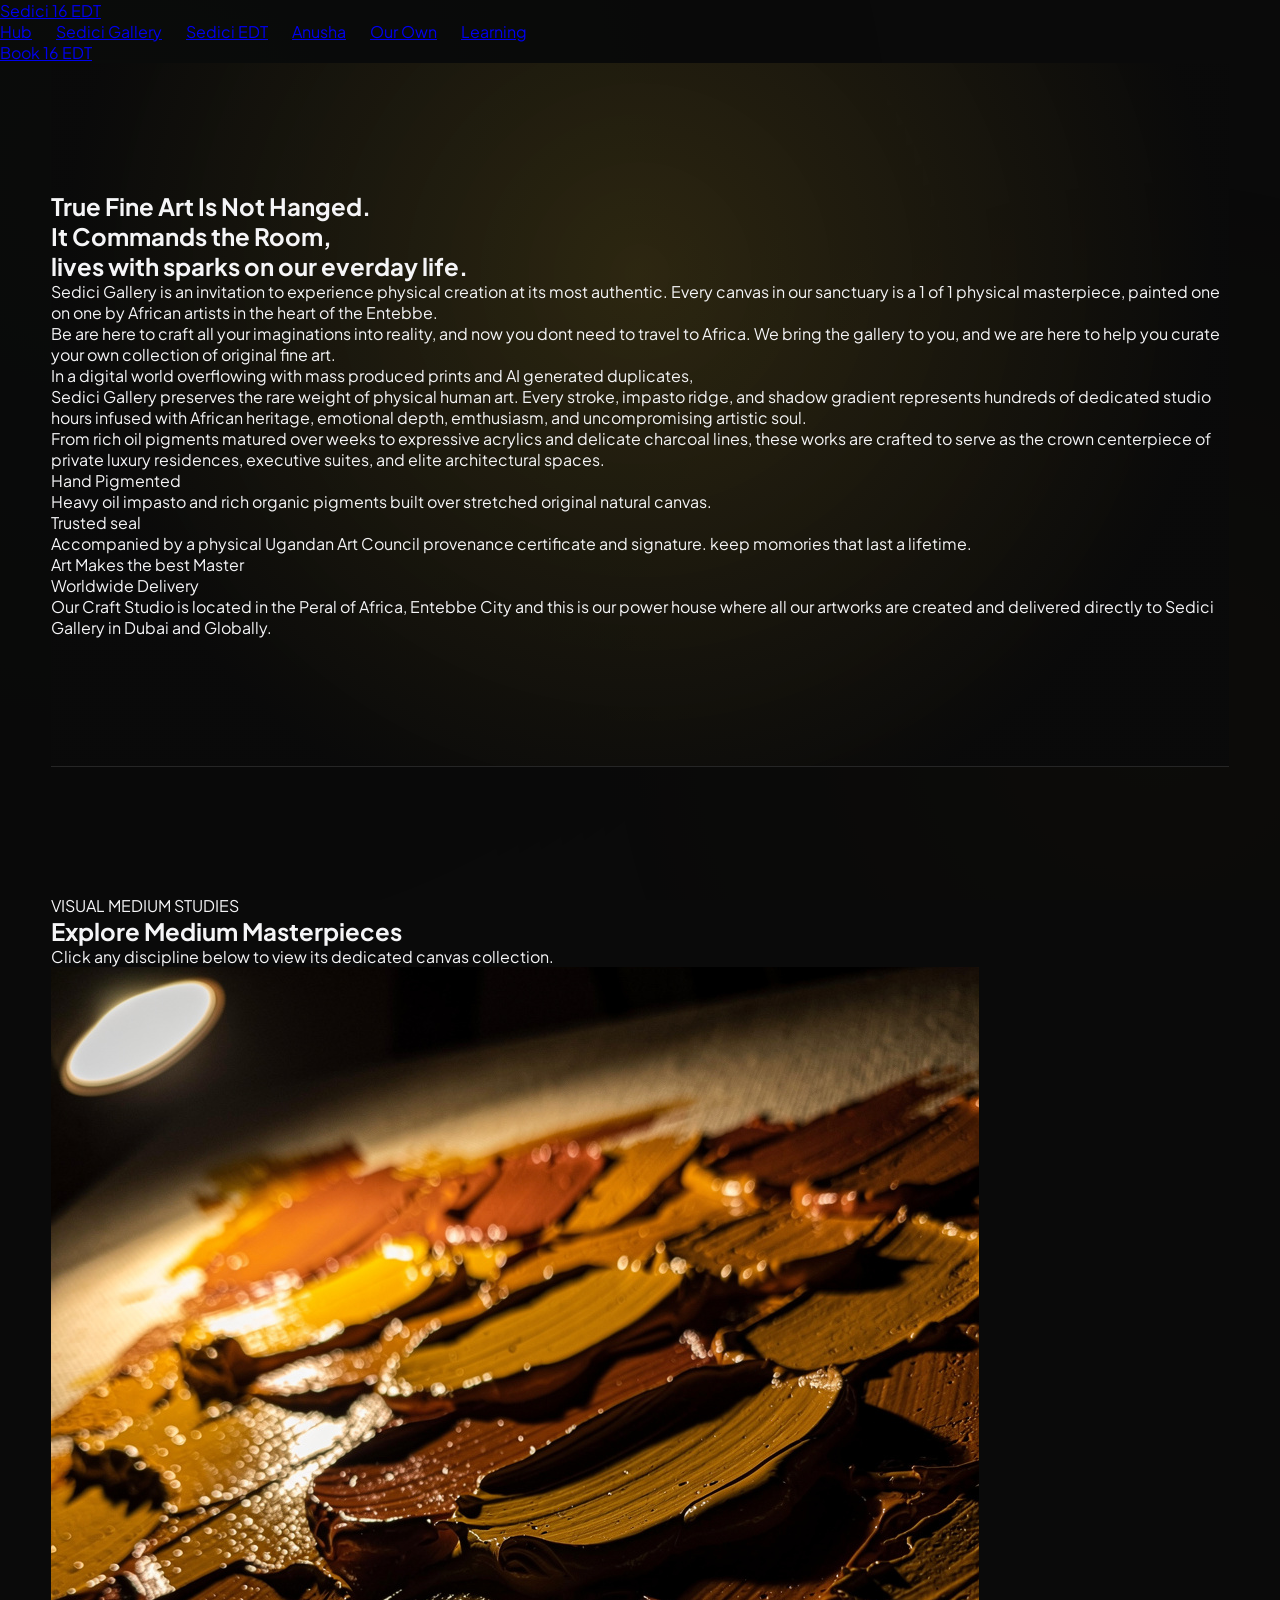
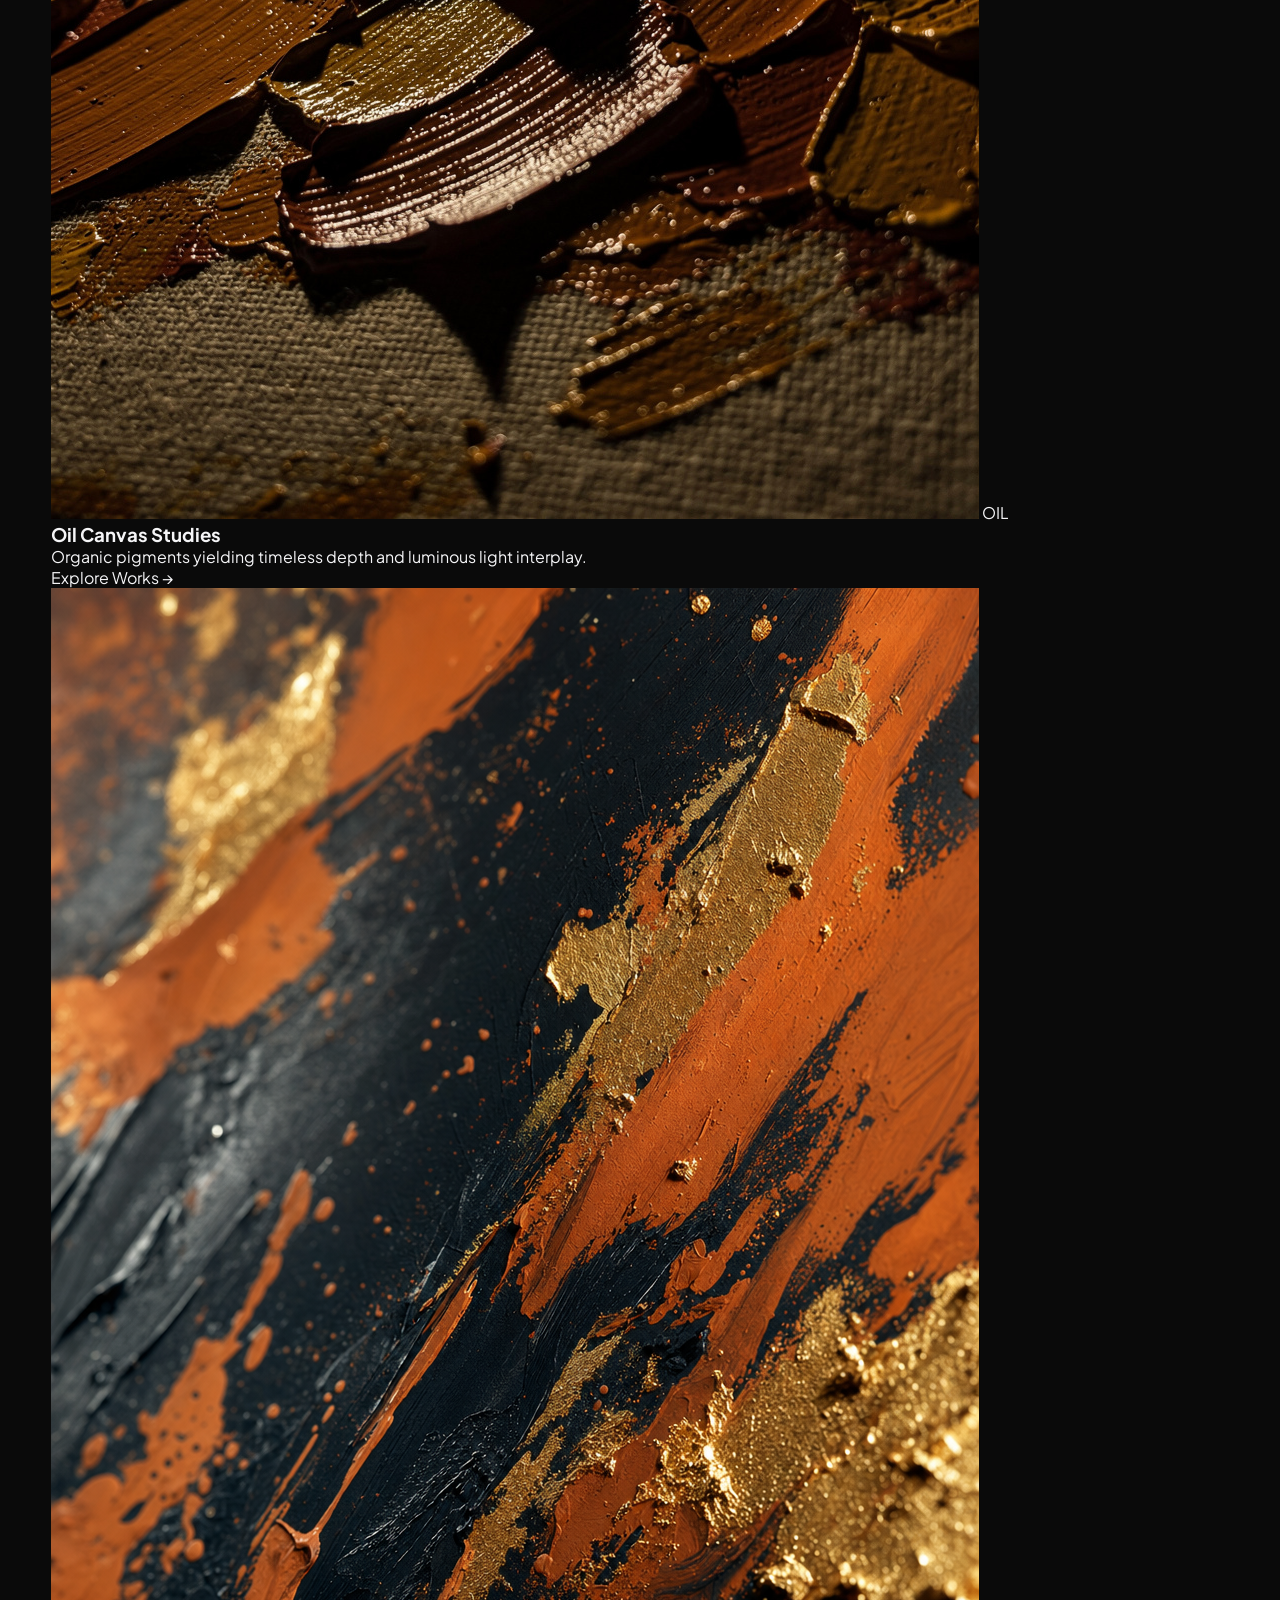
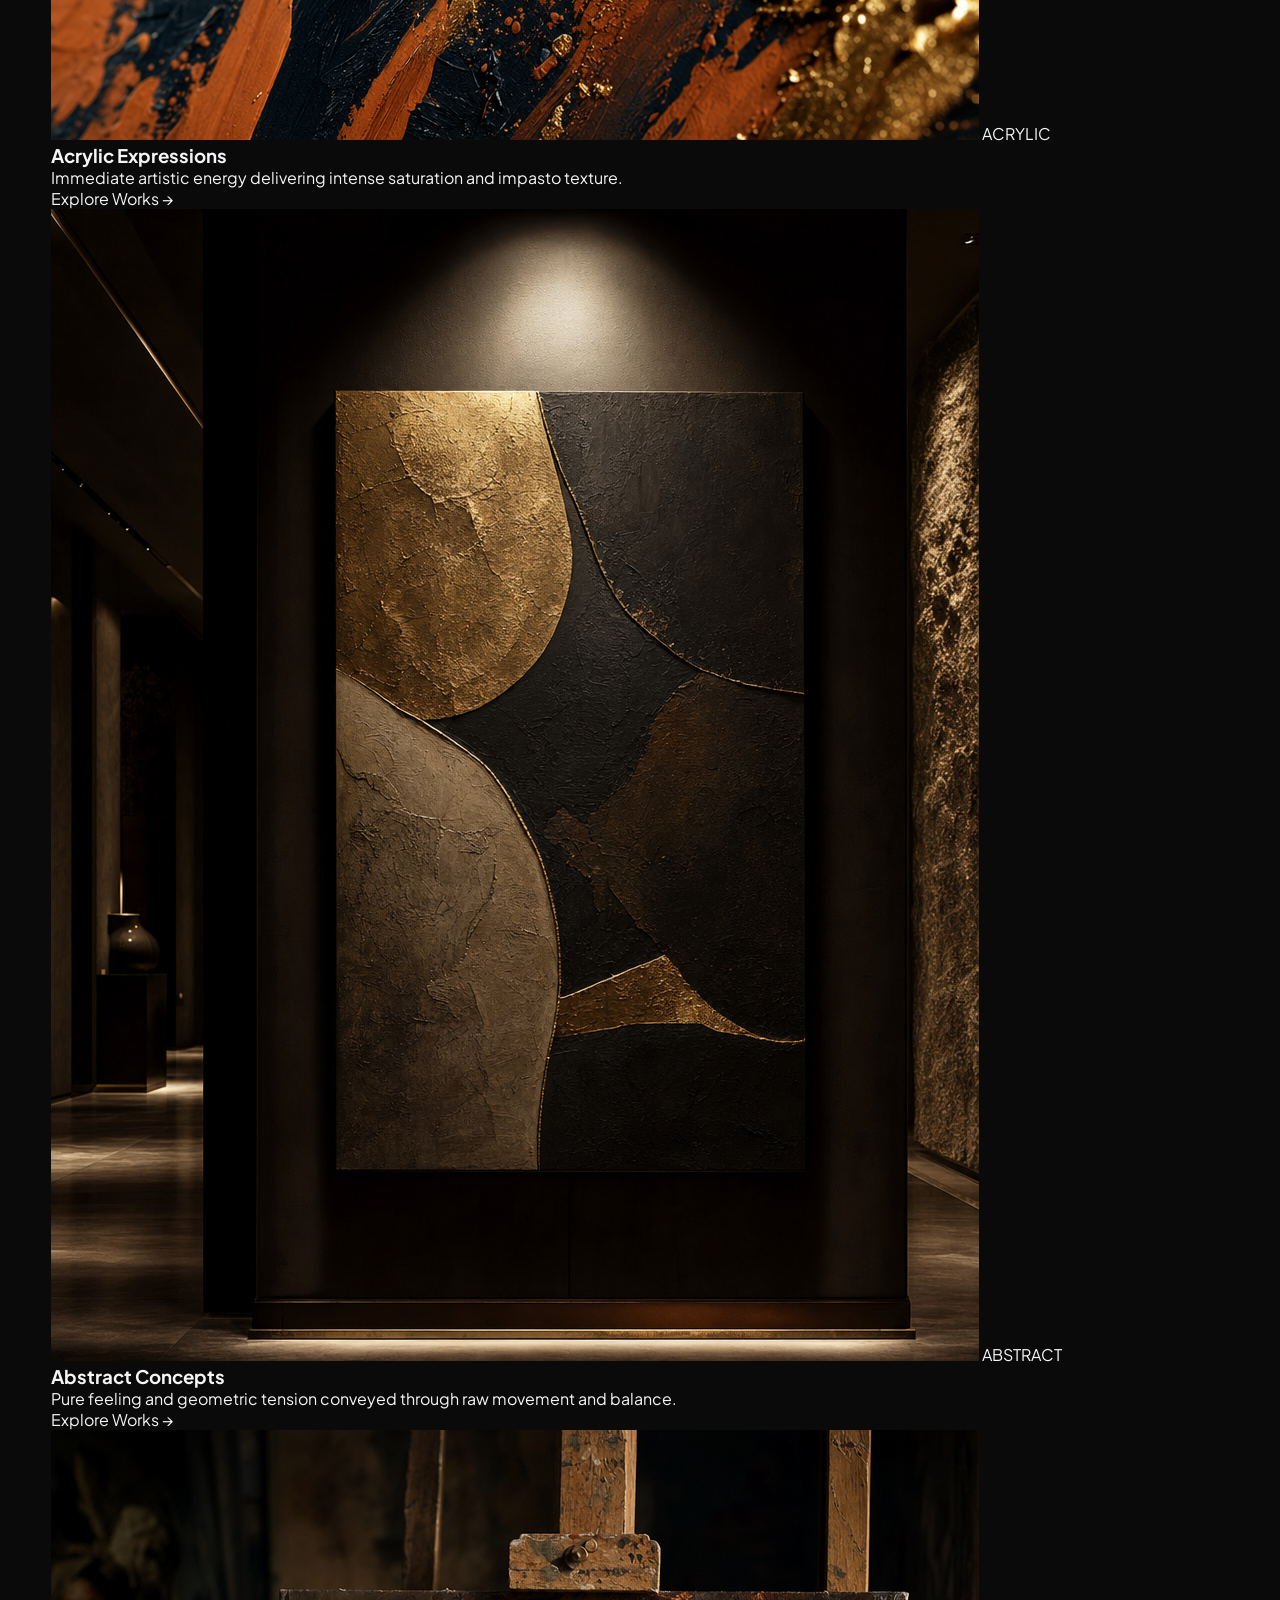
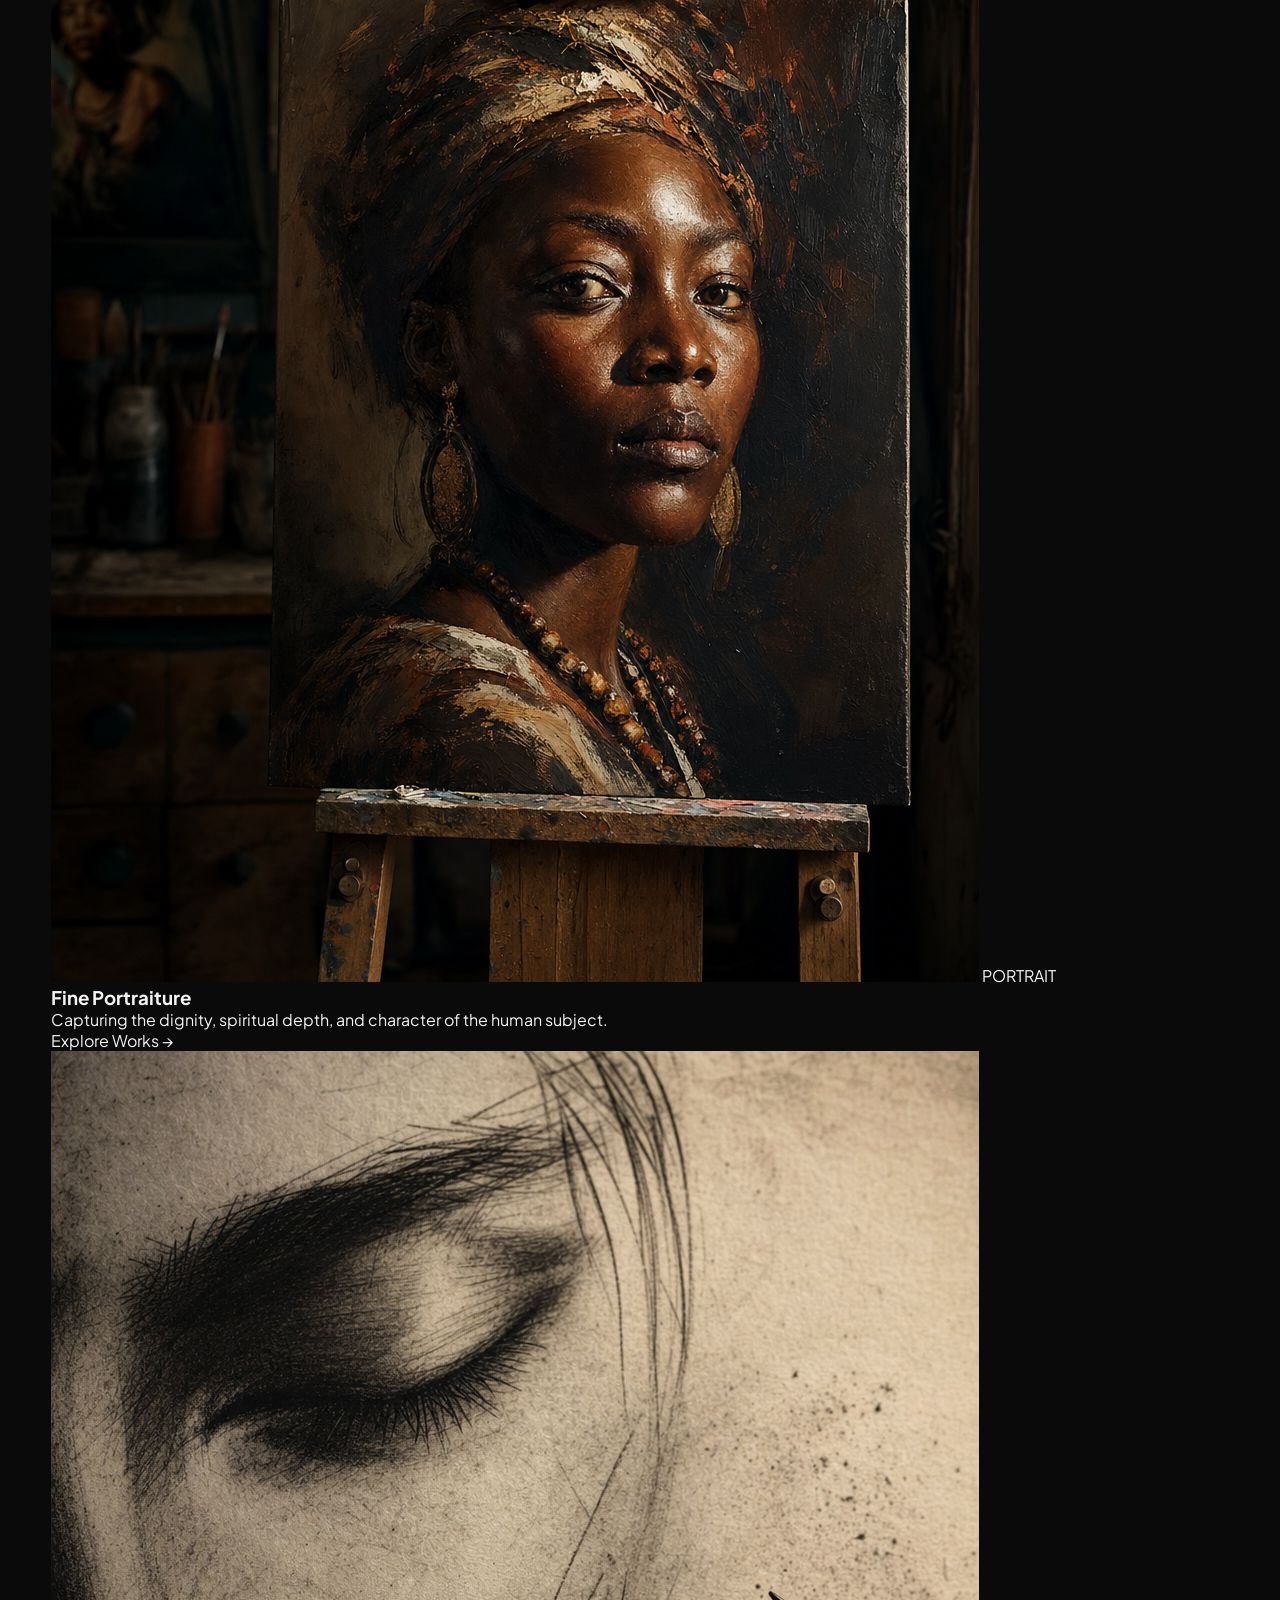
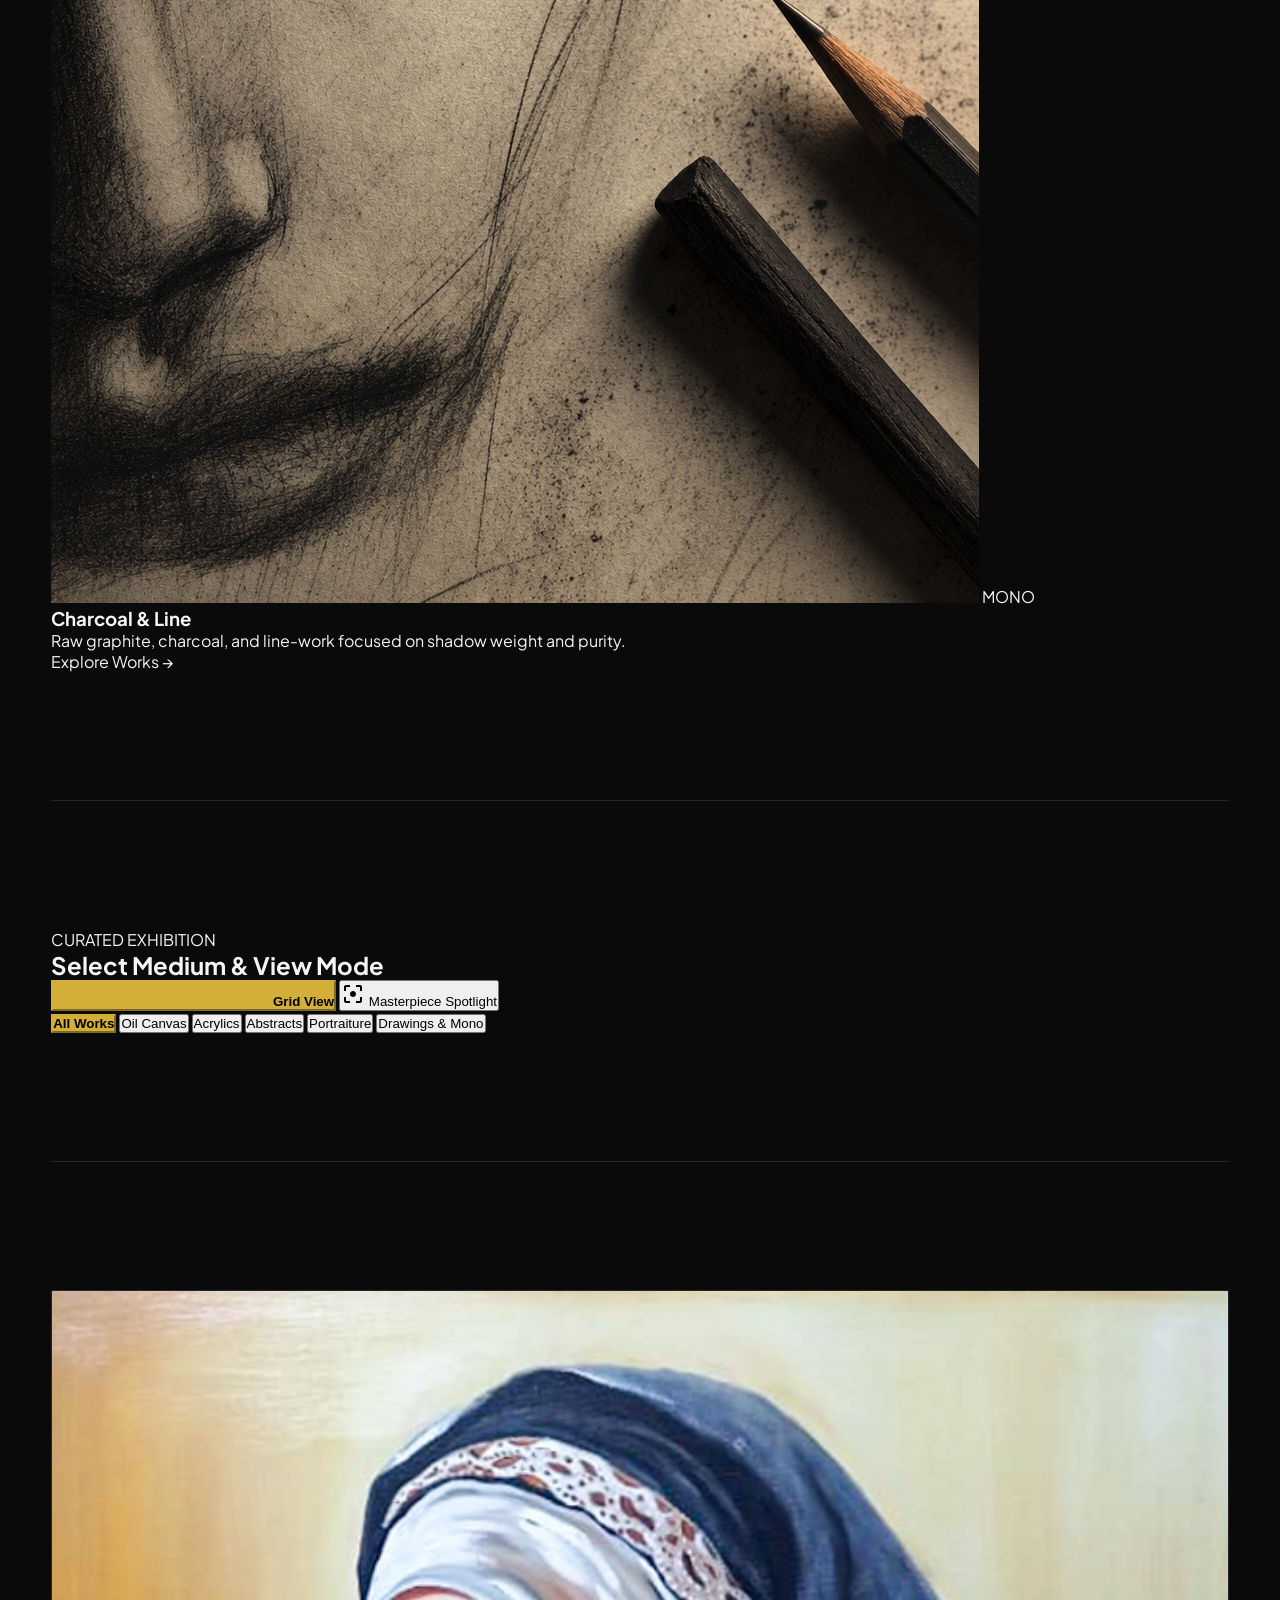
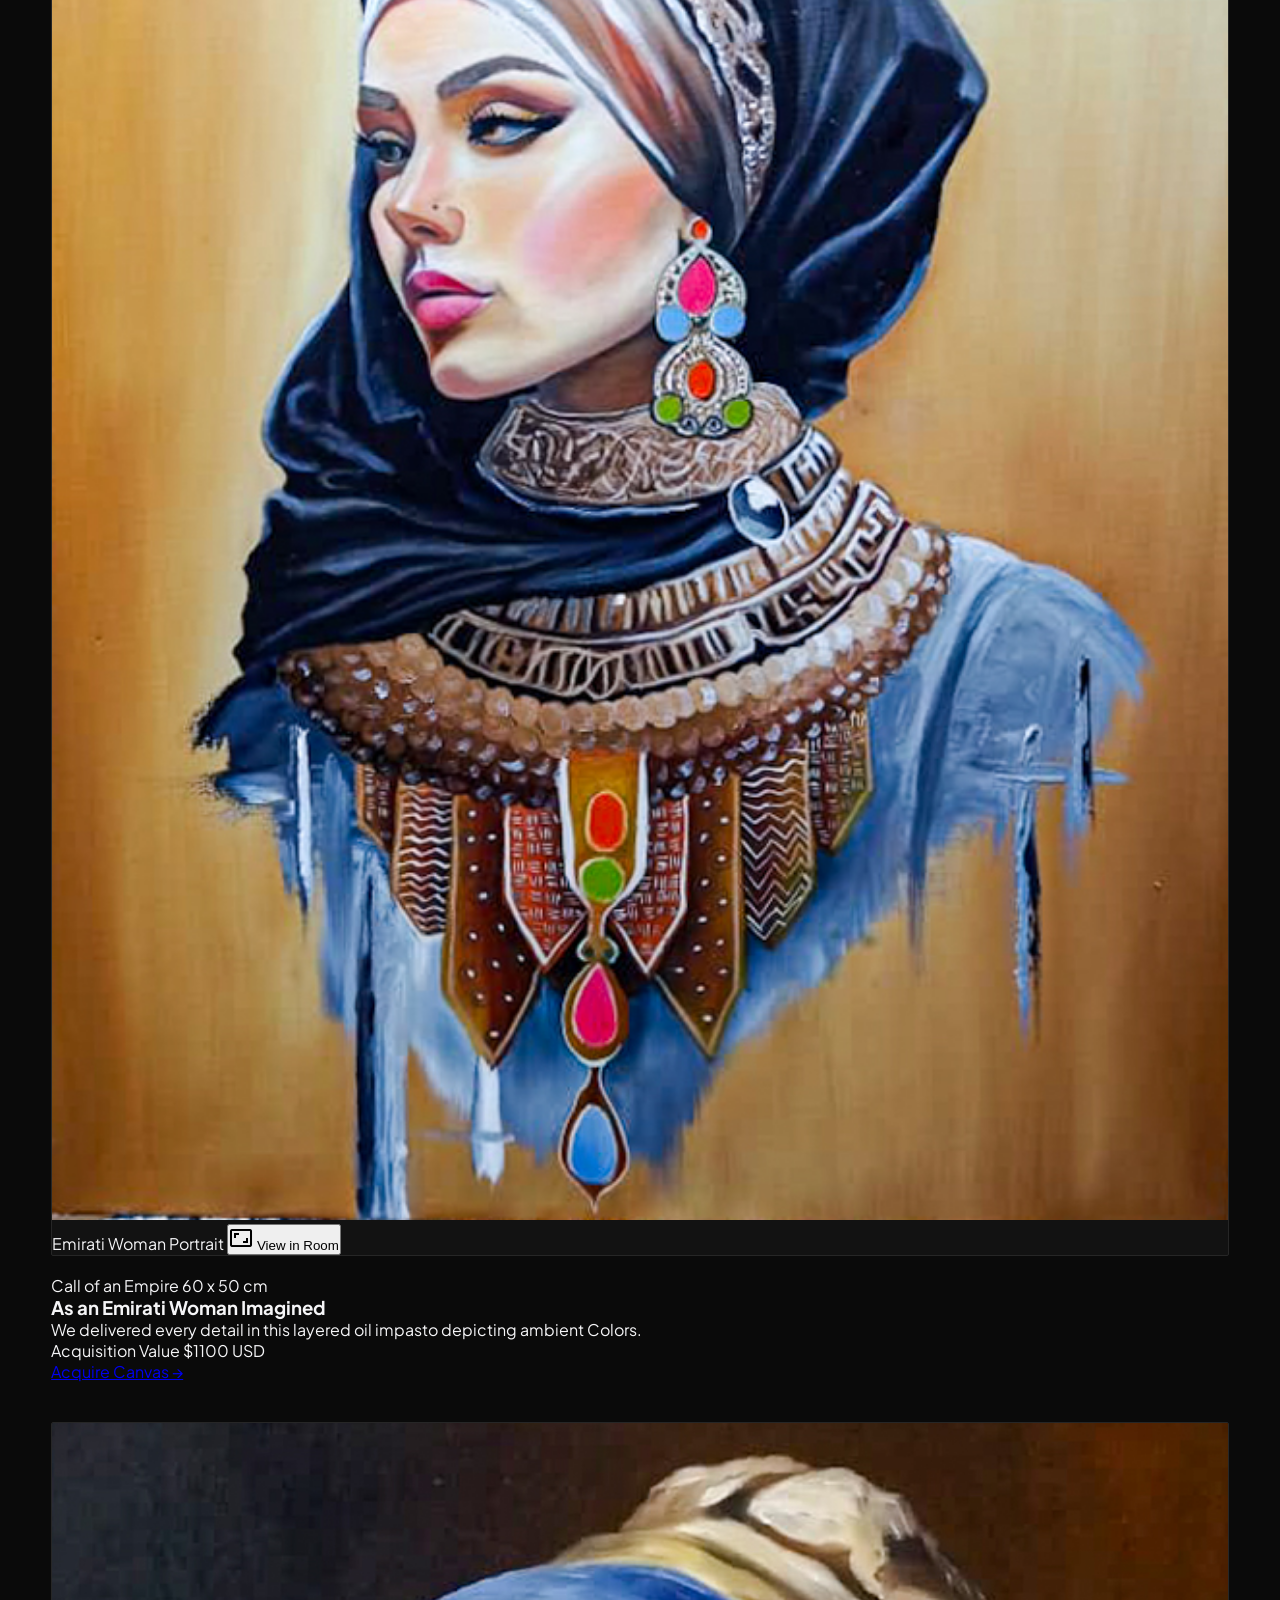
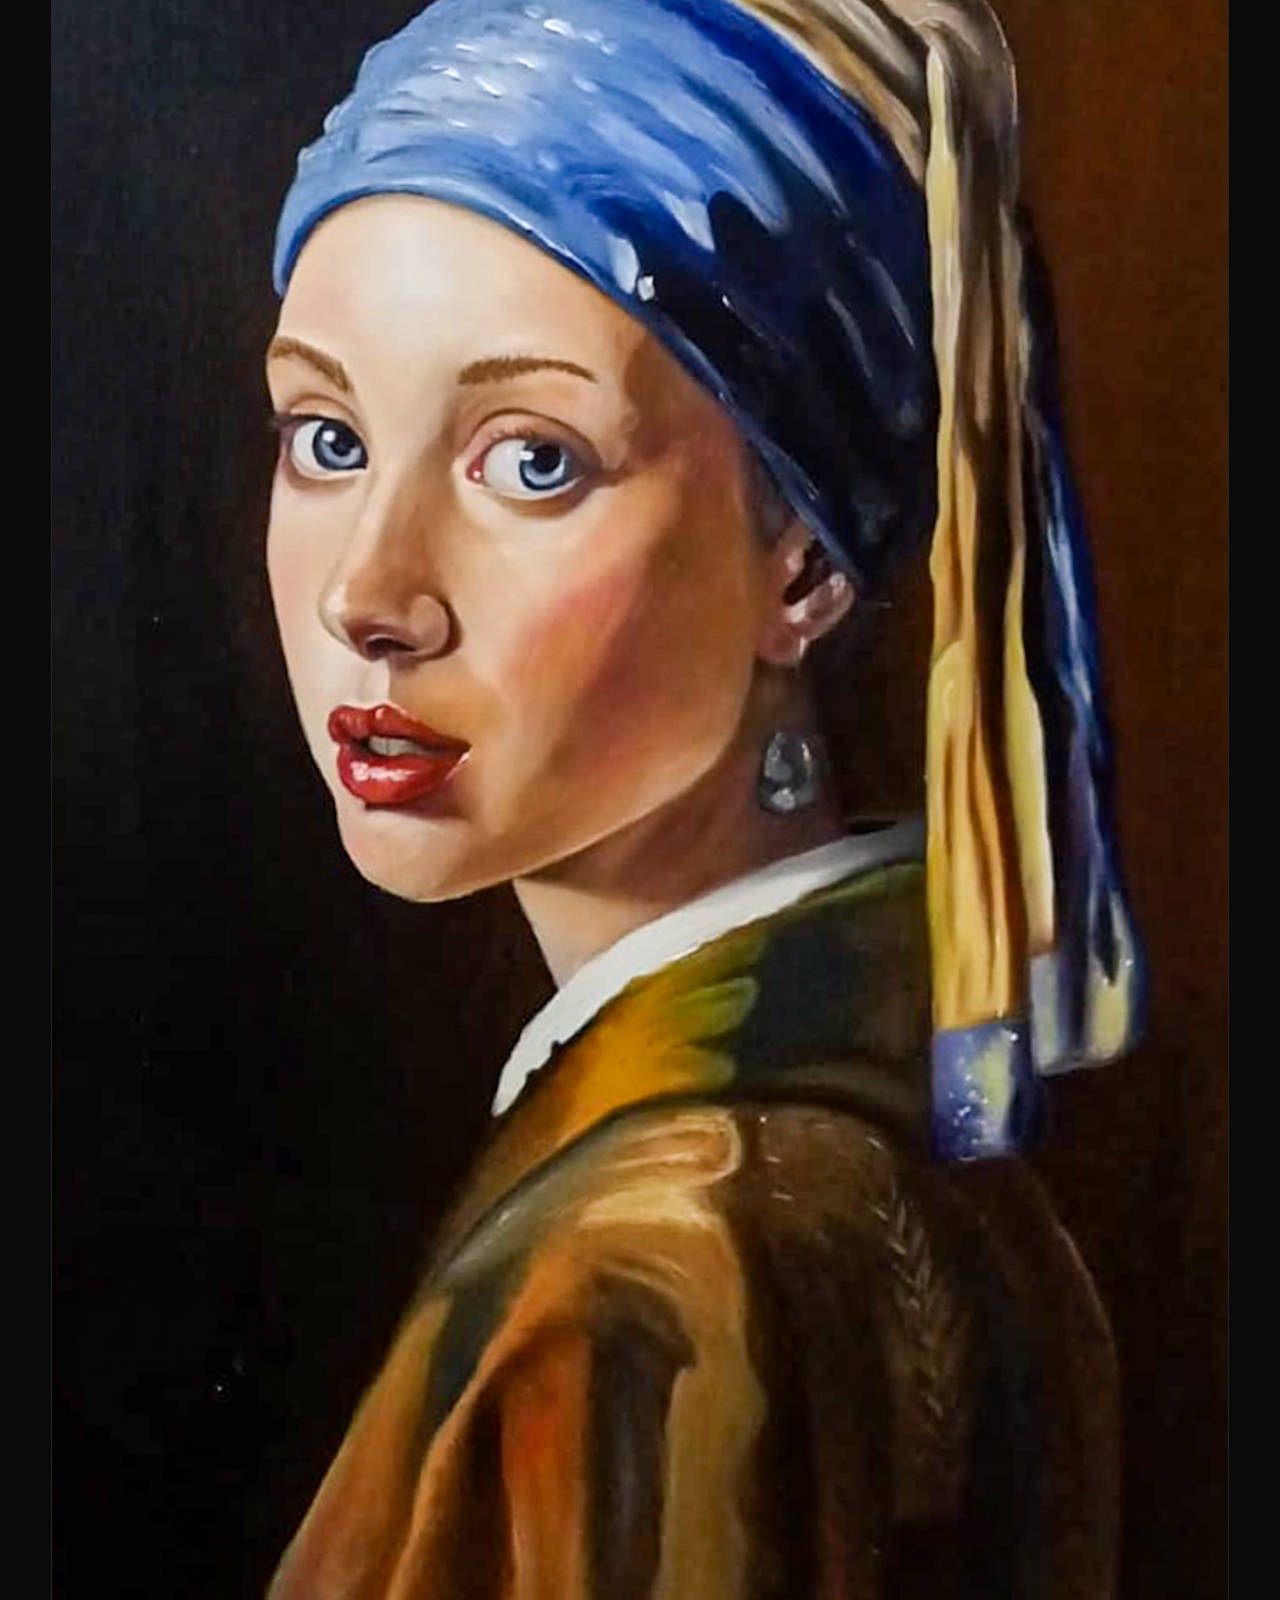
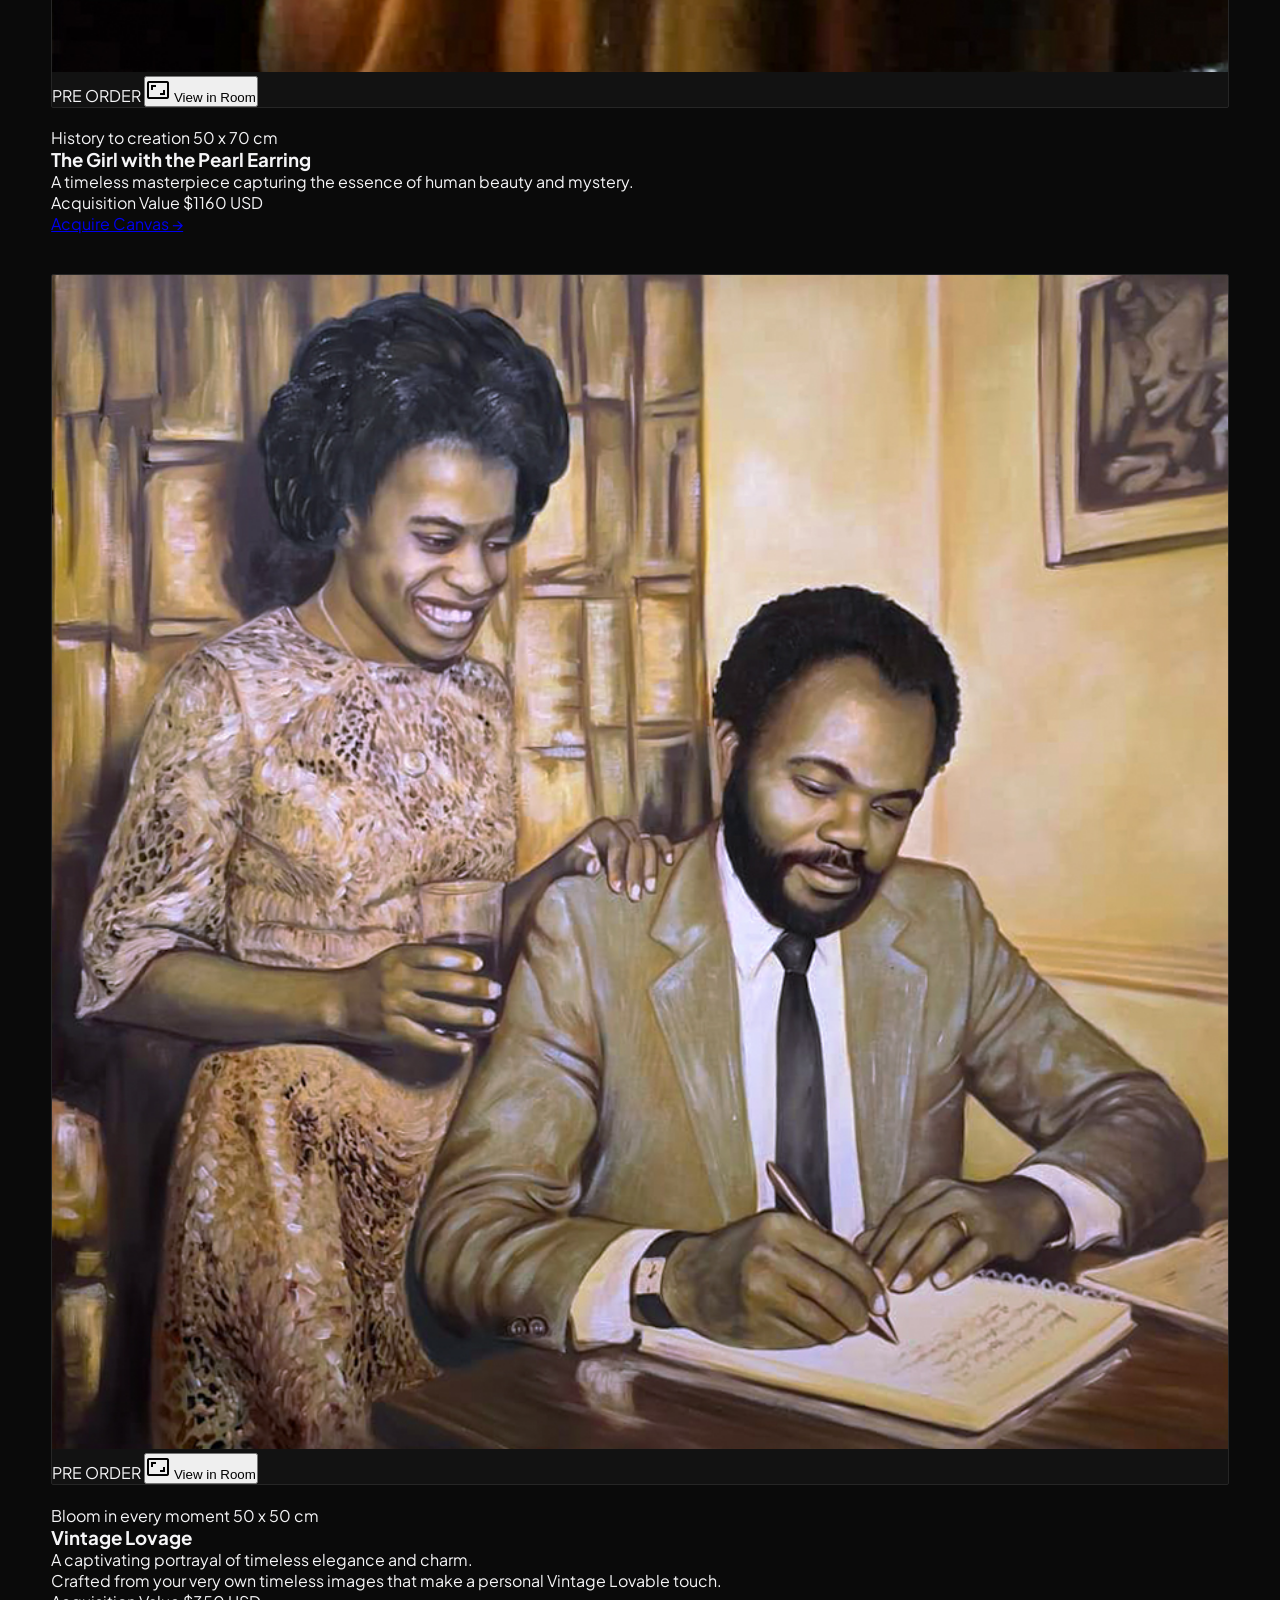
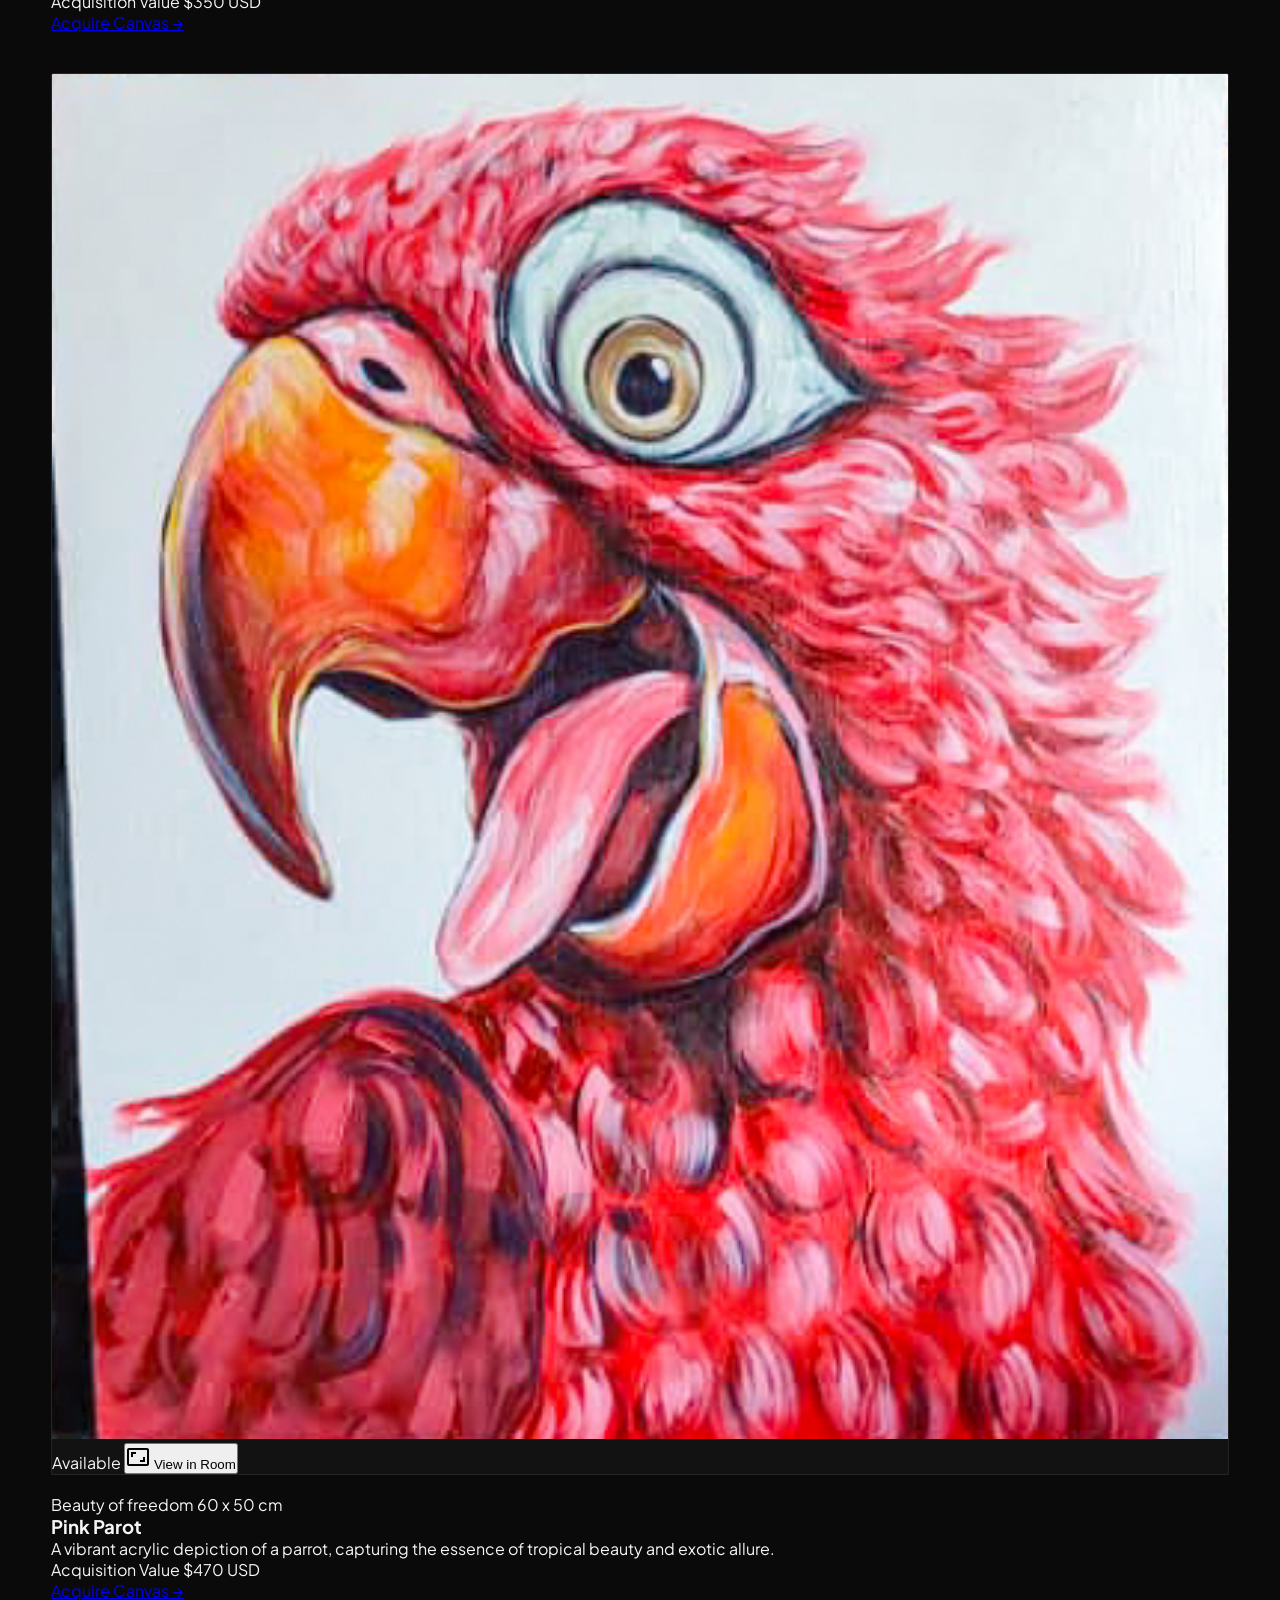
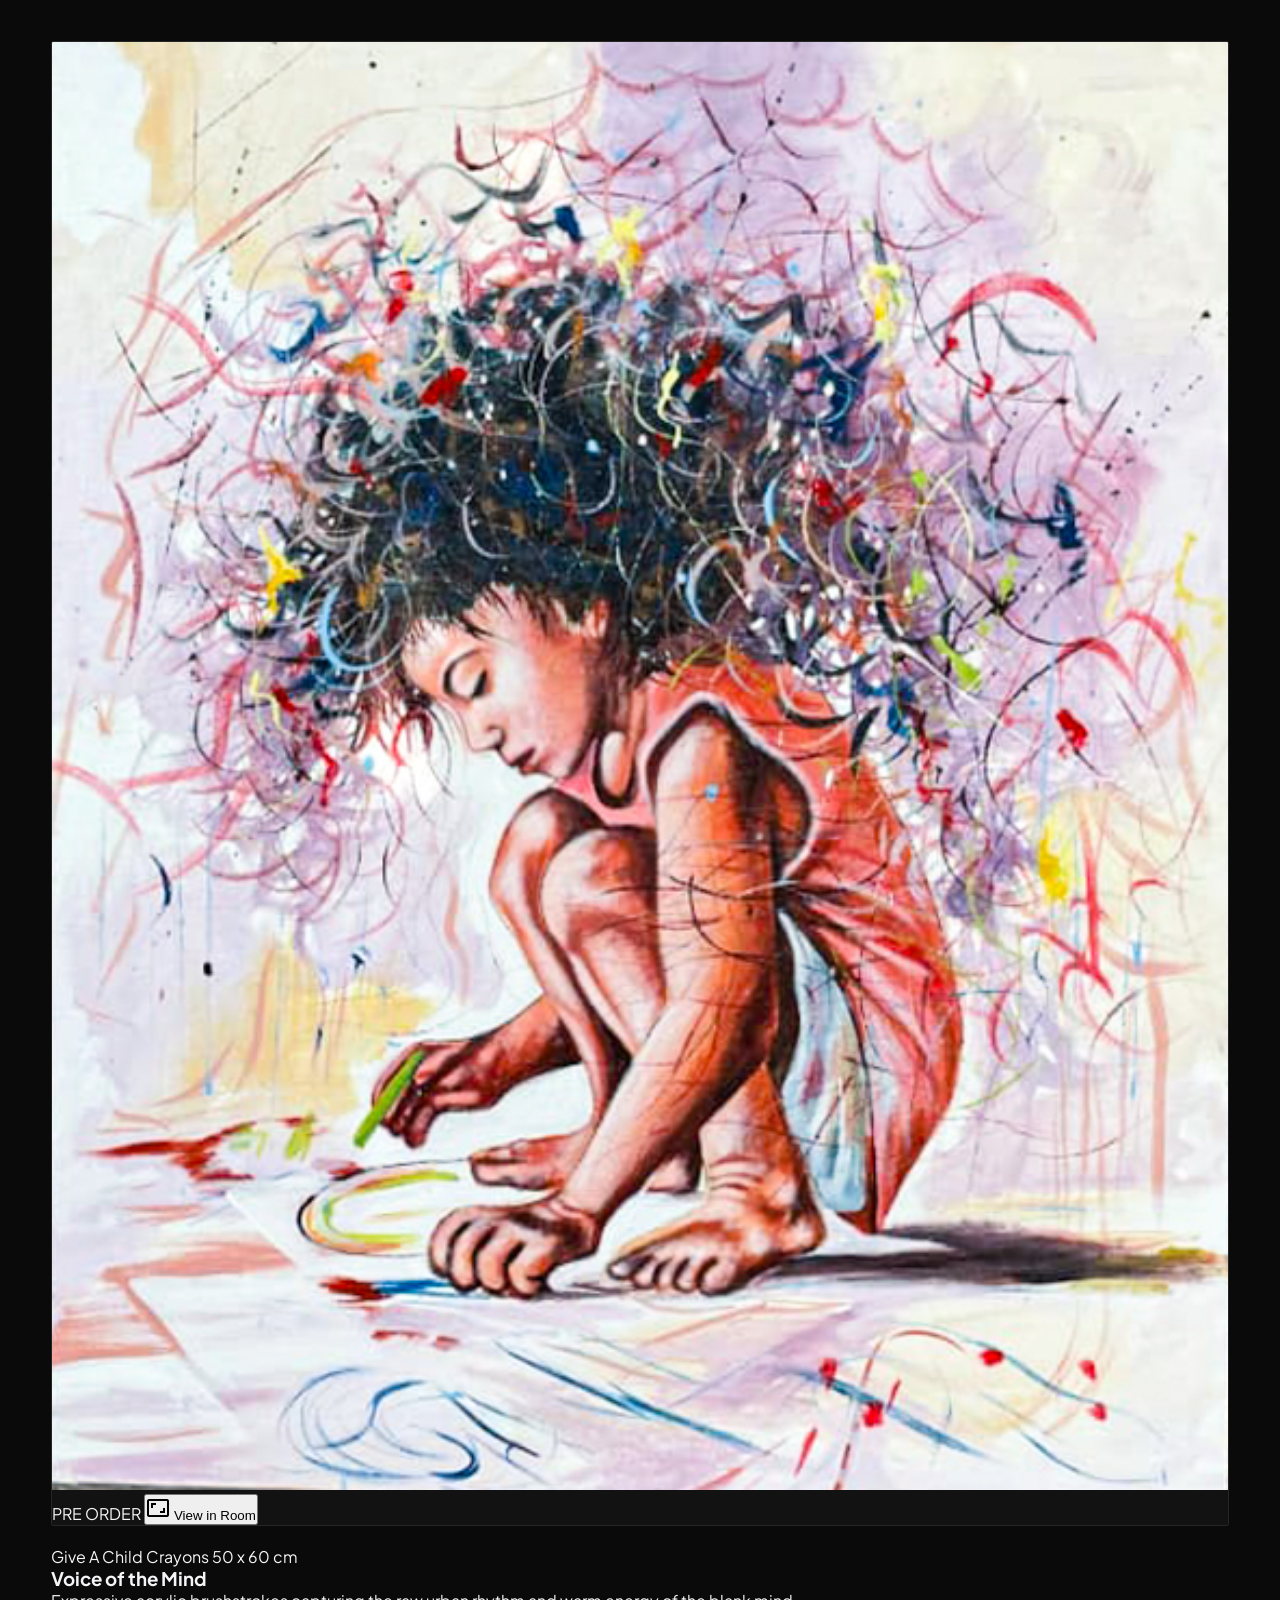
==== commit 8dae7717: "update website" ====
--- a/art.html
+++ b/art.html
@@ -292,7 +292,7 @@
               Emirati Woman Portrait
             </span>
 
-            <button onclick="event.stopPropagation(); openRoomVisualizer('Emirati Woman Portrait', 'images/art-001.jpg', '60 x 50 cm', '980 USD')" 
+            <button onclick="event.stopPropagation(); openRoomVisualizer('Emirati Woman Portrait', 'images/art-001.jpg', '60 x 50 cm', '1100 USD')" 
                     class="absolute bottom-3 right-3 z-20 bg-black/90 backdrop-blur-md hover:bg-[#d4af37] hover:text-black text-[#f5f5f7] text-[10px] font-mono px-3 py-1.5 rounded-lg border border-white/20 transition-all flex items-center gap-1.5 cursor-pointer shadow-xl">
               <i class="material-icons text-xs text-[#d4af37] hover:text-black">aspect_ratio</i> View in Room
             </button>
@@ -312,9 +312,9 @@
             <div class="flex items-center justify-between pt-4 border-t border-[#262626]/80 mt-4">
               <div>
                 <span class="text-[9px] font-mono text-[#86868b] uppercase block">Acquisition Value</span>
-                <span class="text-base font-mono text-[#f5f5f7] font-bold">$980 USD</span>
-              </div>
-              <a href="mailto:sedici@ollie16.com?subject=Acquisition Request: Golden Shadow Study No. 1 ($980 USD)" 
+                <span class="text-base font-mono text-[#f5f5f7] font-bold">$1100 USD</span>
+              </div>
+              <a href="mailto:sedici@ollie16.com?subject=Acquisition Request: Golden Shadow Study No. 1 ($1100 USD)" 
                  class="px-4 py-2 bg-[#d4af37] text-black text-[10px] font-mono uppercase font-bold rounded hover:bg-white transition-colors">
                 Acquire Canvas &rarr;
               </a>
@@ -331,7 +331,7 @@
               PRE ORDER
             </span>
 
-            <button onclick="event.stopPropagation(); openRoomVisualizer('Monalisa Portrait', 'images/art-002.jpg', '60 x 50 cm', '890 USD')" 
+            <button onclick="event.stopPropagation(); openRoomVisualizer('The Girl with the Pearl Earring', 'images/art-002.jpg', '50 x 70 cm', '1160 USD')" 
                     class="absolute bottom-3 right-3 z-20 bg-black/90 backdrop-blur-md hover:bg-[#d4af37] hover:text-black text-[#f5f5f7] text-[10px] font-mono px-3 py-1.5 rounded-lg border border-white/20 transition-all flex items-center gap-1.5 cursor-pointer shadow-xl">
               <i class="material-icons text-xs text-[#d4af37] hover:text-black">aspect_ratio</i> View in Room
             </button>
@@ -340,10 +340,10 @@
           <div class="mt-5 space-y-2">
             <div class="flex items-center justify-between">
               <span class="text-[10px] font-mono text-[#d4af37] uppercase tracking-widest">History to creation</span>
-              <span class="text-[10px] font-mono text-[#86868b]">60 x 50 cm</span>
-            </div>
-            
-            <h3 class="text-xl font-serif text-[#f5f5f7]">Monalisa Portrait</h3>
+              <span class="text-[10px] font-mono text-[#86868b]">50 x 70 cm</span>
+            </div>
+            
+            <h3 class="text-xl font-serif text-[#f5f5f7]">The Girl with the Pearl Earring</h3>
             <p class="text-xs font-mono text-[#86868b] leading-relaxed">
               A timeless masterpiece capturing the essence of human beauty and mystery.
             </p>
@@ -351,9 +351,9 @@
             <div class="flex items-center justify-between pt-4 border-t border-[#262626]/80 mt-4">
               <div>
                 <span class="text-[9px] font-mono text-[#86868b] uppercase block">Acquisition Value</span>
-                <span class="text-base font-mono text-[#f5f5f7] font-bold">$890 USD</span>
-              </div>
-              <a href="mailto:sedici@ollie16.com?subject=Acquisition Request: Monalisa Portrait ($890 USD)" 
+                <span class="text-base font-mono text-[#f5f5f7] font-bold">$1160 USD</span>
+              </div>
+              <a href="mailto:sedici@ollie16.com?subject=Acquisition Request: The Girl with the Pearl Earring ($1160 USD)" 
                  class="px-4 py-2 bg-[#d4af37] text-black text-[10px] font-mono uppercase font-bold rounded hover:bg-white transition-colors">
                 Acquire Canvas &rarr;
               </a>
@@ -362,7 +362,7 @@
         </article>
 
  <!-- ARTWORK 3 -->
-        <article class="art-item work-card border border-[#262626] bg-[#121212] p-5 rounded-xl group relative hover:border-[#d4af37] transition-all" data-category="mono portrait">
+        <article class="art-item work-card border border-[#262626] bg-[#121212] p-5 rounded-xl group relative hover:border-[#d4af37] transition-all" data-category="oil portrait">
           <div class="media-container aspect-[4/5] overflow-hidden rounded-lg relative bg-[#1a1a1a]">
             <img src="images/art-03.jpg" alt="Vintage Lovage " class="w-full h-full object-cover group-hover:scale-105 transition-transform duration-700" />
             
@@ -370,7 +370,7 @@
               PRE ORDER
             </span>
 
-            <button onclick="event.stopPropagation(); openRoomVisualizer('Vintage Lovage ', 'images/art-03.jpg', '50 x 50 cm', '799 USD')" 
+            <button onclick="event.stopPropagation(); openRoomVisualizer('Vintage Lovage ', 'images/art-03.jpg', '50 x 50 cm', '350 USD')" 
                     class="absolute bottom-3 right-3 z-20 bg-black/90 backdrop-blur-md hover:bg-[#d4af37] hover:text-black text-[#f5f5f7] text-[10px] font-mono px-3 py-1.5 rounded-lg border border-white/20 transition-all flex items-center gap-1.5 cursor-pointer shadow-xl">
               <i class="material-icons text-xs text-[#d4af37] hover:text-black">aspect_ratio</i> View in Room
             </button>
@@ -391,9 +391,9 @@
             <div class="flex items-center justify-between pt-4 border-t border-[#262626]/80 mt-4">
               <div>
                 <span class="text-[9px] font-mono text-[#86868b] uppercase block">Acquisition Value</span>
-                <span class="text-base font-mono text-[#f5f5f7] font-bold">$799 USD</span>
-              </div>
-              <a href="mailto:sedici@ollie16.com?subject=Acquisition Request: Vintage Lovage  ($799 USD)" 
+                <span class="text-base font-mono text-[#f5f5f7] font-bold">$350 USD</span>
+              </div>
+              <a href="mailto:sedici@ollie16.com?subject=Acquisition Request: Vintage Lovage  ($350 USD)" 
                  class="px-4 py-2 bg-[#d4af37] text-black text-[10px] font-mono uppercase font-bold rounded hover:bg-white transition-colors">
                 Acquire Canvas &rarr;
               </a>
@@ -410,7 +410,7 @@
               Available 
             </span>
 
-            <button onclick="event.stopPropagation(); openRoomVisualizer('Pink Parot ', 'images/art-004.jpg', '60 x 50 cm', '620 USD')" 
+            <button onclick="event.stopPropagation(); openRoomVisualizer('Pink Parot ', 'images/art-004.jpg', '60 x 50 cm', '470 USD')" 
                     class="absolute bottom-3 right-3 z-20 bg-black/90 backdrop-blur-md hover:bg-[#d4af37] hover:text-black text-[#f5f5f7] text-[10px] font-mono px-3 py-1.5 rounded-lg border border-white/20 transition-all flex items-center gap-1.5 cursor-pointer shadow-xl">
               <i class="material-icons text-xs text-[#d4af37] hover:text-black">aspect_ratio</i> View in Room
             </button>
@@ -430,9 +430,9 @@
             <div class="flex items-center justify-between pt-4 border-t border-[#262626]/80 mt-4">
               <div>
                 <span class="text-[9px] font-mono text-[#86868b] uppercase block">Acquisition Value</span>
-                <span class="text-base font-mono text-[#f5f5f7] font-bold">$620 USD</span>
-              </div>
-              <a href="mailto:sedici@ollie16.com?subject=Acquisition Request: Pink Parot  ($620 USD)" 
+                <span class="text-base font-mono text-[#f5f5f7] font-bold">$470 USD</span>
+              </div>
+              <a href="mailto:sedici@ollie16.com?subject=Acquisition Request: Pink Parot  ($470 USD)" 
                  class="px-4 py-2 bg-[#d4af37] text-black text-[10px] font-mono uppercase font-bold rounded hover:bg-white transition-colors">
                 Acquire Canvas &rarr;
               </a>
@@ -449,7 +449,7 @@
               PRE ORDER
             </span>
 
-            <button onclick="event.stopPropagation(); openRoomVisualizer('Voice of the Mind', 'images/art-005.jpg', '60 x 60 cm', '$590 USD')" 
+            <button onclick="event.stopPropagation(); openRoomVisualizer('Voice of the Mind', 'images/art-005.jpg', '50 x 60 cm', '$465 USD')" 
                     class="absolute bottom-3 right-3 z-20 bg-black/90 backdrop-blur-md hover:bg-[#d4af37] hover:text-black text-[#f5f5f7] text-[10px] font-mono px-3 py-1.5 rounded-lg border border-white/20 transition-all flex items-center gap-1.5 cursor-pointer shadow-xl">
               <i class="material-icons text-xs text-[#d4af37] hover:text-black">aspect_ratio</i> View in Room
             </button>
@@ -458,7 +458,7 @@
           <div class="mt-5 space-y-2">
             <div class="flex items-center justify-between">
               <span class="text-[10px] font-mono text-[#d4af37] uppercase tracking-widest">Give A Child Crayons </span>
-              <span class="text-[10px] font-mono text-[#86868b]">60 x 60 cm</span>
+              <span class="text-[10px] font-mono text-[#86868b]">50 x 60 cm</span>
             </div>
             
             <h3 class="text-xl font-serif text-[#f5f5f7]">Voice of the Mind</h3>
@@ -469,9 +469,9 @@
             <div class="flex items-center justify-between pt-4 border-t border-[#262626]/80 mt-4">
               <div>
                 <span class="text-[9px] font-mono text-[#86868b] uppercase block">Acquisition Value</span>
-                <span class="text-base font-mono text-[#f5f5f7] font-bold">$590 USD</span>
+                <span class="text-base font-mono text-[#f5f5f7] font-bold">$465 USD</span>
                       </div>
-                      <a href="mailto:sedici@ollie16.com?subject=Acquisition Request: Voice of the Mind ($590 USD)" 
+                      <a href="mailto:sedici@ollie16.com?subject=Acquisition Request: Voice of the Mind ($465 USD)" 
                  class="px-4 py-2 bg-[#d4af37] text-black text-[10px] font-mono uppercase font-bold rounded hover:bg-white transition-colors">
                 Acquire Canvas &rarr;
               </a>
@@ -480,7 +480,7 @@
         </article>
 
          <!-- ARTWORK 6 -->
-        <article class="art-item work-card border border-[#262626] bg-[#121212] p-5 rounded-xl group relative hover:border-[#d4af37] transition-all" data-category="oil">
+        <article class="art-item work-card border border-[#262626] bg-[#121212] p-5 rounded-xl group relative hover:border-[#d4af37] transition-all" data-category="acrylic">
           <div class="media-container aspect-[4/5] overflow-hidden rounded-lg relative bg-[#1a1a1a]">
             <img src="images/art-06.jpg" alt="Lions kingdom" class="w-full h-full object-cover group-hover:scale-105 transition-transform duration-700" />
             
@@ -488,7 +488,7 @@
               PRE ORDER
             </span>
 
-            <button onclick="event.stopPropagation(); openRoomVisualizer('Lions kingdom', 'images/art-006.jpg', '60 x 50 cm', '700 USD')" 
+            <button onclick="event.stopPropagation(); openRoomVisualizer('Lions kingdom', 'images/art-006.jpg', '130 x 90 cm', '1200 USD')" 
                     class="absolute bottom-3 right-3 z-20 bg-black/90 backdrop-blur-md hover:bg-[#d4af37] hover:text-black text-[#f5f5f7] text-[10px] font-mono px-3 py-1.5 rounded-lg border border-white/20 transition-all flex items-center gap-1.5 cursor-pointer shadow-xl">
               <i class="material-icons text-xs text-[#d4af37] hover:text-black">aspect_ratio</i> View in Room
             </button>
@@ -497,7 +497,7 @@
           <div class="mt-5 space-y-2">
             <div class="flex items-center justify-between">
               <span class="text-[10px] font-mono text-[#d4af37] uppercase tracking-widest">Jungle Empire</span>
-              <span class="text-[10px] font-mono text-[#86868b]">60 x 50 cm</span>
+              <span class="text-[10px] font-mono text-[#86868b]">130 x 90 cm</span>
             </div>
             
             <h3 class="text-xl font-serif text-[#f5f5f7]">Fall of a Kingdom</h3>
@@ -508,9 +508,9 @@
             <div class="flex items-center justify-between pt-4 border-t border-[#262626]/80 mt-4">
               <div>
                 <span class="text-[9px] font-mono text-[#86868b] uppercase block">Acquisition Value</span>
-                <span class="text-base font-mono text-[#f5f5f7] font-bold">$700 USD</span>
-              </div>
-              <a href="mailto:sedici@ollie16.com?subject=Acquisition Request: Lions kingdom ($700 USD)" 
+                <span class="text-base font-mono text-[#f5f5f7] font-bold">$1200 USD</span>
+              </div>
+              <a href="mailto:sedici@ollie16.com?subject=Acquisition Request: Lions kingdom ($1200 USD)" 
                  class="px-4 py-2 bg-[#d4af37] text-black text-[10px] font-mono uppercase font-bold rounded hover:bg-white transition-colors">
                 Acquire Canvas &rarr;
               </a>
@@ -527,7 +527,7 @@
               Available 
             </span>
 
-            <button onclick="event.stopPropagation(); openRoomVisualizer('Leopard Kingdom', 'images/art-07.jpg', '60 x 50 cm', '700 USD')" 
+            <button onclick="event.stopPropagation(); openRoomVisualizer('Leopard Kingdom', 'images/art-07.jpg', '60 x 50 cm', '450 USD')" 
                     class="absolute bottom-3 right-3 z-20 bg-black/90 backdrop-blur-md hover:bg-[#d4af37] hover:text-black text-[#f5f5f7] text-[10px] font-mono px-3 py-1.5 rounded-lg border border-white/20 transition-all flex items-center gap-1.5 cursor-pointer shadow-xl">
               <i class="material-icons text-xs text-[#d4af37] hover:text-black">aspect_ratio</i> View in Room
             </button>
@@ -547,9 +547,9 @@
             <div class="flex items-center justify-between pt-4 border-t border-[#262626]/80 mt-4">
               <div>
                 <span class="text-[9px] font-mono text-[#86868b] uppercase block">Acquisition Value</span>
-                <span class="text-base font-mono text-[#f5f5f7] font-bold">$700 USD</span>
-              </div>
-              <a href="mailto:sedici@ollie16.com?subject=Acquisition Request: leopard kingdom ($700 USD)" 
+                <span class="text-base font-mono text-[#f5f5f7] font-bold">$450 USD</span>
+              </div>
+              <a href="mailto:sedici@ollie16.com?subject=Acquisition Request: leopard kingdom ($450 USD)" 
                  class="px-4 py-2 bg-[#d4af37] text-black text-[10px] font-mono uppercase font-bold rounded hover:bg-white transition-colors">
                 Acquire Canvas &rarr;
               </a>
@@ -567,7 +567,7 @@
               PRE ORDER
             </span>
 
-            <button onclick="event.stopPropagation(); openRoomVisualizer('Mother Nature', 'images/art-08.jpg', '70 x 80 cm', '$829 USD')" 
+            <button onclick="event.stopPropagation(); openRoomVisualizer('Mother Nature', 'images/art-08.jpg', '120 x 90 cm', '$1150 USD')" 
                     class="absolute bottom-3 right-3 z-20 bg-black/90 backdrop-blur-md hover:bg-[#d4af37] hover:text-black text-[#f5f5f7] text-[10px] font-mono px-3 py-1.5 rounded-lg border border-white/20 transition-all flex items-center gap-1.5 cursor-pointer shadow-xl">
               <i class="material-icons text-xs text-[#d4af37] hover:text-black">aspect_ratio</i> View in Room
             </button>
@@ -576,7 +576,7 @@
           <div class="mt-5 space-y-2">
             <div class="flex items-center justify-between">
               <span class="text-[10px] font-mono text-[#d4af37] uppercase tracking-widest">Tell me Love without The Strength of a Woman</span>
-              <span class="text-[10px] font-mono text-[#86868b]">70 x 80 cm</span>
+              <span class="text-[10px] font-mono text-[#86868b]">120 x 90 cm</span>
             </div>
             
             <h3 class="text-xl font-serif text-[#f5f5f7]">Mother Nature</h3>
@@ -587,9 +587,9 @@
             <div class="flex items-center justify-between pt-4 border-t border-[#262626]/80 mt-4">
               <div>
                 <span class="text-[9px] font-mono text-[#86868b] uppercase block">Acquisition Value</span>
-                <span class="text-base font-mono text-[#f5f5f7] font-bold">$829 USD</span>
-              </div>
-              <a href="mailto:sedici@ollie16.com?subject=Acquisition Request: Mother Nature ($829 USD)" 
+                <span class="text-base font-mono text-[#f5f5f7] font-bold">$1150 USD</span>
+              </div>
+              <a href="mailto:sedici@ollie16.com?subject=Acquisition Request: Mother Nature ($1150 USD)" 
                  class="px-4 py-2 bg-[#d4af37] text-black text-[10px] font-mono uppercase font-bold rounded hover:bg-white transition-colors">
                 Acquire Canvas &rarr;
               </a>
@@ -606,7 +606,7 @@
               PRE ORDER
             </span>
 
-            <button onclick="event.stopPropagation(); openRoomVisualizer('Family Portrait', 'images/art-09.jpg', '50 x 50 cm', '500 USD')" 
+            <button onclick="event.stopPropagation(); openRoomVisualizer('Family Portrait', 'images/art-09.jpg', 'A3', '260 USD')" 
                     class="absolute bottom-3 right-3 z-20 bg-black/90 backdrop-blur-md hover:bg-[#d4af37] hover:text-black text-[#f5f5f7] text-[10px] font-mono px-3 py-1.5 rounded-lg border border-white/20 transition-all flex items-center gap-1.5 cursor-pointer shadow-xl">
               <i class="material-icons text-xs text-[#d4af37] hover:text-black">aspect_ratio</i> View in Room
             </button>
@@ -615,7 +615,7 @@
           <div class="mt-5 space-y-2">
             <div class="flex items-center justify-between">
               <span class="text-[10px] font-mono text-[#d4af37] uppercase tracking-widest">Tell a Family Story</span>
-              <span class="text-[10px] font-mono text-[#86868b]">50 x 50 cm</span>
+              <span class="text-[10px] font-mono text-[#86868b]">A3</span>
             </div>
             
             <h3 class="text-xl font-serif text-[#f5f5f7]">All in A Caption</h3>
@@ -626,9 +626,9 @@
             <div class="flex items-center justify-between pt-4 border-t border-[#262626]/80 mt-4">
               <div>
                 <span class="text-[9px] font-mono text-[#86868b] uppercase block">Acquisition Value</span>
-                <span class="text-base font-mono text-[#f5f5f7] font-bold">$500 USD</span>
-              </div>
-              <a href="mailto:sedici@ollie16.com?subject=Acquisition Request: Family Portrait drawing ($500 USD)" 
+                <span class="text-base font-mono text-[#f5f5f7] font-bold">$260 USD</span>
+              </div>
+              <a href="mailto:sedici@ollie16.com?subject=Acquisition Request: Family Portrait drawing ($260 USD)" 
                  class="px-4 py-2 bg-[#d4af37] text-black text-[10px] font-mono uppercase font-bold rounded hover:bg-white transition-colors">
                 Acquire Canvas &rarr;
               </a>
@@ -645,7 +645,7 @@
               Available
             </span>
 
-            <button onclick="event.stopPropagation(); openRoomVisualizer('Maasai painting', 'images/art-10.jpg', '120 x 70 cm', '600 USD')" 
+            <button onclick="event.stopPropagation(); openRoomVisualizer('Maasai painting', 'images/art-10.jpg', '120 x 70 cm', '1000 USD')" 
                     class="absolute bottom-3 right-3 z-20 bg-black/90 backdrop-blur-md hover:bg-[#d4af37] hover:text-black text-[#f5f5f7] text-[10px] font-mono px-3 py-1.5 rounded-lg border border-white/20 transition-all flex items-center gap-1.5 cursor-pointer shadow-xl">
               <i class="material-icons text-xs text-[#d4af37] hover:text-black">aspect_ratio</i> View in Room
             </button>
@@ -665,9 +665,9 @@
             <div class="flex items-center justify-between pt-4 border-t border-[#262626]/80 mt-4">
               <div>
                 <span class="text-[9px] font-mono text-[#86868b] uppercase block">Acquisition Value</span>
-                <span class="text-base font-mono text-[#f5f5f7] font-bold">$600 USD</span>
-              </div>
-              <a href="mailto:sedici@ollie16.com?subject=Acquisition Request: Maasai painting ($600 USD)" 
+                <span class="text-base font-mono text-[#f5f5f7] font-bold">$1000 USD</span>
+              </div>
+              <a href="mailto:sedici@ollie16.com?subject=Acquisition Request: Maasai painting ($1000 USD)" 
                  class="px-4 py-2 bg-[#d4af37] text-black text-[10px] font-mono uppercase font-bold rounded hover:bg-white transition-colors">
                 Acquire Canvas &rarr;
               </a>
@@ -684,7 +684,7 @@
               PRE ORDER
             </span>
 
-            <button onclick="event.stopPropagation(); openRoomVisualizer('Elephant', 'images/art-11.jpg', '60 x 50 cm', '555 USD')" 
+            <button onclick="event.stopPropagation(); openRoomVisualizer('Elephant', 'images/art-11.jpg', '90 x 90 cm', '900 USD')" 
                     class="absolute bottom-3 right-3 z-20 bg-black/90 backdrop-blur-md hover:bg-[#d4af37] hover:text-black text-[#f5f5f7] text-[10px] font-mono px-3 py-1.5 rounded-lg border border-white/20 transition-all flex items-center gap-1.5 cursor-pointer shadow-xl">
               <i class="material-icons text-xs text-[#d4af37] hover:text-black">aspect_ratio</i> View in Room
             </button>
@@ -693,7 +693,7 @@
           <div class="mt-5 space-y-2">
             <div class="flex items-center justify-between">
               <span class="text-[10px] font-mono text-[#d4af37] uppercase tracking-widest">The biggest land Animal </span>
-              <span class="text-[10px] font-mono text-[#86868b]">60 x 50 cm</span>
+              <span class="text-[10px] font-mono text-[#86868b]">90 x 90 cm</span>
             </div>
             
             <h3 class="text-xl font-serif text-[#f5f5f7]">Extraordinary Moments </h3>
@@ -704,9 +704,9 @@
             <div class="flex items-center justify-between pt-4 border-t border-[#262626]/80 mt-4">
               <div>
                 <span class="text-[9px] font-mono text-[#86868b] uppercase block">Acquisition Value</span>
-                <span class="text-base font-mono text-[#f5f5f7] font-bold">$555 USD</span>
-              </div>
-              <a href="mailto:sedici@ollie16.com?subject=Acquisition Request: Elephant ($555 USD)" 
+                <span class="text-base font-mono text-[#f5f5f7] font-bold">$900 USD</span>
+              </div>
+              <a href="mailto:sedici@ollie16.com?subject=Acquisition Request: Elephant ($900 USD)" 
                  class="px-4 py-2 bg-[#d4af37] text-black text-[10px] font-mono uppercase font-bold rounded hover:bg-white transition-colors">
                 Acquire Canvas &rarr;
               </a>
@@ -723,7 +723,7 @@
               Available
             </span>
 
-            <button onclick="event.stopPropagation(); openRoomVisualizer('Tiger30cm', 'images/art-12.jpg', '30 x 30 cm', '300 USD')" 
+            <button onclick="event.stopPropagation(); openRoomVisualizer('Tiger30cm', 'images/art-12.jpg', '30 x 30 cm', '150 USD')" 
                     class="absolute bottom-3 right-3 z-20 bg-black/90 backdrop-blur-md hover:bg-[#d4af37] hover:text-black text-[#f5f5f7] text-[10px] font-mono px-3 py-1.5 rounded-lg border border-white/20 transition-all flex items-center gap-1.5 cursor-pointer shadow-xl">
               <i class="material-icons text-xs text-[#d4af37] hover:text-black">aspect_ratio</i> View in Room
             </button>
@@ -743,9 +743,9 @@
             <div class="flex items-center justify-between pt-4 border-t border-[#262626]/80 mt-4">
               <div>
                 <span class="text-[9px] font-mono text-[#86868b] uppercase block">Acquisition Value</span>
-                <span class="text-base font-mono text-[#f5f5f7] font-bold">$300 USD</span>
-              </div>
-              <a href="mailto:sedici@ollie16.com?subject=Acquisition Request: Tiger30cm ($300 USD)" 
+                <span class="text-base font-mono text-[#f5f5f7] font-bold">$150 USD</span>
+              </div>
+              <a href="mailto:sedici@ollie16.com?subject=Acquisition Request: Tiger30cm ($150 USD)" 
                  class="px-4 py-2 bg-[#d4af37] text-black text-[10px] font-mono uppercase font-bold rounded hover:bg-white transition-colors">
                 Acquire Canvas &rarr;
               </a>
@@ -762,7 +762,7 @@
               PRE ORDER
             </span>
 
-            <button onclick="event.stopPropagation(); openRoomVisualizer('Mufasa Kingdom', 'images/art-13.jpg', '60 x 50 cm', '600 USD')" 
+            <button onclick="event.stopPropagation(); openRoomVisualizer('Mufasa Kingdom', 'images/art-13.jpg', '120 x 90 cm', '1015 USD')" 
                     class="absolute bottom-3 right-3 z-20 bg-black/90 backdrop-blur-md hover:bg-[#d4af37] hover:text-black text-[#f5f5f7] text-[10px] font-mono px-3 py-1.5 rounded-lg border border-white/20 transition-all flex items-center gap-1.5 cursor-pointer shadow-xl">
               <i class="material-icons text-xs text-[#d4af37] hover:text-black">aspect_ratio</i> View in Room
             </button>
@@ -771,7 +771,7 @@
           <div class="mt-5 space-y-2">
             <div class="flex items-center justify-between">
               <span class="text-[10px] font-mono text-[#d4af37] uppercase tracking-widest">The raise of the Kingdom</span>
-              <span class="text-[10px] font-mono text-[#86868b]">60 x 50 cm</span>
+              <span class="text-[10px] font-mono text-[#86868b]">120 x 90 cm</span>
             </div>
             
             <h3 class="text-xl font-serif text-[#f5f5f7]">Mufasa Kingdom</h3>
@@ -782,9 +782,9 @@
             <div class="flex items-center justify-between pt-4 border-t border-[#262626]/80 mt-4">
               <div>
                 <span class="text-[9px] font-mono text-[#86868b] uppercase block">Acquisition Value</span>
-                <span class="text-base font-mono text-[#f5f5f7] font-bold">$600 USD</span>
-              </div>
-              <a href="mailto:sedici@ollie16.com?subject=Acquisition Request: Mufasa Kingdom ($600 USD)" 
+                <span class="text-base font-mono text-[#f5f5f7] font-bold">$1015 USD</span>
+              </div>
+              <a href="mailto:sedici@ollie16.com?subject=Acquisition Request: Mufasa Kingdom ($1015 USD)" 
                  class="px-4 py-2 bg-[#d4af37] text-black text-[10px] font-mono uppercase font-bold rounded hover:bg-white transition-colors">
                 Acquire Canvas &rarr;
               </a>
@@ -801,7 +801,7 @@
               PRE ORDER
             </span>
 
-            <button onclick="event.stopPropagation(); openRoomVisualizer('Tall Sure Tall', 'images/art-14.jpg', '70 x 80 cm', '$780 USD')" 
+            <button onclick="event.stopPropagation(); openRoomVisualizer('Tall Sure Tall', 'images/art-14.jpg', '100 x 100 cm', '$950 USD')" 
                     class="absolute bottom-3 right-3 z-20 bg-black/90 backdrop-blur-md hover:bg-[#d4af37] hover:text-black text-[#f5f5f7] text-[10px] font-mono px-3 py-1.5 rounded-lg border border-white/20 transition-all flex items-center gap-1.5 cursor-pointer shadow-xl">
               <i class="material-icons text-xs text-[#d4af37] hover:text-black">aspect_ratio</i> View in Room
             </button>
@@ -810,7 +810,7 @@
           <div class="mt-5 space-y-2">
             <div class="flex items-center justify-between">
               <span class="text-[10px] font-mono text-[#d4af37] uppercase tracking-widest">I STAND TALL ALWAYS</span>
-              <span class="text-[10px] font-mono text-[#86868b]">70 x 80 cm</span>
+              <span class="text-[10px] font-mono text-[#86868b]">100 x 100 cm</span>
             </div>
             
             <h3 class="text-xl font-serif text-[#f5f5f7]">Tall Sure Tall</h3>
@@ -821,9 +821,9 @@
             <div class="flex items-center justify-between pt-4 border-t border-[#262626]/80 mt-4">
               <div>
                 <span class="text-[9px] font-mono text-[#86868b] uppercase block">Acquisition Value</span>
-                <span class="text-base font-mono text-[#f5f5f7] font-bold">$780 USD</span>
-              </div>
-              <a href="mailto:sedici@ollie16.com?subject=Acquisition Request: Tall Sure Tall ($780 USD)" 
+                <span class="text-base font-mono text-[#f5f5f7] font-bold">$950 USD</span>
+              </div>
+              <a href="mailto:sedici@ollie16.com?subject=Acquisition Request: Tall Sure Tall ($950 USD)" 
                  class="px-4 py-2 bg-[#d4af37] text-black text-[10px] font-mono uppercase font-bold rounded hover:bg-white transition-colors">
                 Acquire Canvas &rarr;
               </a>
@@ -840,7 +840,7 @@
               PRE ORDER
             </span>
 
-            <button onclick="event.stopPropagation(); openRoomVisualizer('Ride Joy', 'images/art-15.jpg', '70 x 60 cm', '$599 USD')" 
+            <button onclick="event.stopPropagation(); openRoomVisualizer('Ride Joy', 'images/art-015.jpg', '75 x 50 cm', '$550 USD')" 
                     class="absolute bottom-3 right-3 z-20 bg-black/90 backdrop-blur-md hover:bg-[#d4af37] hover:text-black text-[#f5f5f7] text-[10px] font-mono px-3 py-1.5 rounded-lg border border-white/20 transition-all flex items-center gap-1.5 cursor-pointer shadow-xl">
               <i class="material-icons text-xs text-[#d4af37] hover:text-black">aspect_ratio</i> View in Room
             </button>
@@ -849,7 +849,7 @@
           <div class="mt-5 space-y-2">
             <div class="flex items-center justify-between">
               <span class="text-[10px] font-mono text-[#d4af37] uppercase tracking-widest">Joy Trips</span>
-              <span class="text-[10px] font-mono text-[#86868b]">70 x 60 cm</span>
+              <span class="text-[10px] font-mono text-[#86868b]">75 x 50 cm</span>
             </div>
             
             <h3 class="text-xl font-serif text-[#f5f5f7]">Ride Joy</h3>
@@ -860,9 +860,9 @@
             <div class="flex items-center justify-between pt-4 border-t border-[#262626]/80 mt-4">
               <div>
                 <span class="text-[9px] font-mono text-[#86868b] uppercase block">Acquisition Value</span>
-                <span class="text-base font-mono text-[#f5f5f7] font-bold">$599 USD</span>
-              </div>
-              <a href="mailto:sedici@ollie16.com?subject=Acquisition Request: Ride Joy ($599 USD)" 
+                <span class="text-base font-mono text-[#f5f5f7] font-bold">$550 USD</span>
+              </div>
+              <a href="mailto:sedici@ollie16.com?subject=Acquisition Request: Ride Joy ($550 USD)" 
                  class="px-4 py-2 bg-[#d4af37] text-black text-[10px] font-mono uppercase font-bold rounded hover:bg-white transition-colors">
                 Acquire Canvas &rarr;
               </a>
@@ -879,7 +879,7 @@
               PRE ORDER
             </span>
 
-            <button onclick="event.stopPropagation(); openRoomVisualizer('Love Eyes', 'images/art-16.jpg', '70 x 60 cm', '$600 USD')" 
+            <button onclick="event.stopPropagation(); openRoomVisualizer('Love Eyes', 'images/art-016.jpg', '130 x 80 cm', '$1200 USD')" 
                     class="absolute bottom-3 right-3 z-20 bg-black/90 backdrop-blur-md hover:bg-[#d4af37] hover:text-black text-[#f5f5f7] text-[10px] font-mono px-3 py-1.5 rounded-lg border border-white/20 transition-all flex items-center gap-1.5 cursor-pointer shadow-xl">
               <i class="material-icons text-xs text-[#d4af37] hover:text-black">aspect_ratio</i> View in Room
             </button>
@@ -888,7 +888,7 @@
           <div class="mt-5 space-y-2">
             <div class="flex items-center justify-between">
               <span class="text-[10px] font-mono text-[#d4af37] uppercase tracking-widest">Love Glows In My Eyes</span>
-              <span class="text-[10px] font-mono text-[#86868b]">70 x 60 cm</span>
+              <span class="text-[10px] font-mono text-[#86868b]">130 x 80 cm</span>
             </div>
             
             <h3 class="text-xl font-serif text-[#f5f5f7]">Love Eyes</h3>
@@ -899,9 +899,9 @@
             <div class="flex items-center justify-between pt-4 border-t border-[#262626]/80 mt-4">
               <div>
                 <span class="text-[9px] font-mono text-[#86868b] uppercase block">Acquisition Value</span>
-                <span class="text-base font-mono text-[#f5f5f7] font-bold">$600 USD</span>
-              </div>
-              <a href="mailto:sedici@ollie16.com?subject=Acquisition Request: Love Eyes ($600 USD)" 
+                <span class="text-base font-mono text-[#f5f5f7] font-bold">$1200 USD</span>
+              </div>
+              <a href="mailto:sedici@ollie16.com?subject=Acquisition Request: Love Eyes ($1200 USD)" 
                  class="px-4 py-2 bg-[#d4af37] text-black text-[10px] font-mono uppercase font-bold rounded hover:bg-white transition-colors">
                 Acquire Canvas &rarr;
               </a>
@@ -918,7 +918,7 @@
               PRE ORDER
             </span>
 
-            <button onclick="event.stopPropagation(); openRoomVisualizer('Tiger painting', 'images/art-17.jpg', '40 x 50 cm', '350 USD')" 
+            <button onclick="event.stopPropagation(); openRoomVisualizer('Tiger painting', 'images/art-17.jpg', '40 x 40 cm', '250 USD')" 
                     class="absolute bottom-3 right-3 z-20 bg-black/90 backdrop-blur-md hover:bg-[#d4af37] hover:text-black text-[#f5f5f7] text-[10px] font-mono px-3 py-1.5 rounded-lg border border-white/20 transition-all flex items-center gap-1.5 cursor-pointer shadow-xl">
               <i class="material-icons text-xs text-[#d4af37] hover:text-black">aspect_ratio</i> View in Room
             </button>
@@ -927,7 +927,7 @@
           <div class="mt-5 space-y-2">
             <div class="flex items-center justify-between">
               <span class="text-[10px] font-mono text-[#d4af37] uppercase tracking-widest">Tiger low</span>
-              <span class="text-[10px] font-mono text-[#86868b]">40 x 50 cm</span>
+              <span class="text-[10px] font-mono text-[#86868b]">40 x 40 cm</span>
             </div>
             
             <h3 class="text-xl font-serif text-[#f5f5f7]">Tiger Beauty</h3>
@@ -938,9 +938,9 @@
             <div class="flex items-center justify-between pt-4 border-t border-[#262626]/80 mt-4">
               <div>
                 <span class="text-[9px] font-mono text-[#86868b] uppercase block">Acquisition Value</span>
-                <span class="text-base font-mono text-[#f5f5f7] font-bold">$350 USD</span>
-              </div>
-              <a href="mailto:sedici@ollie16.com?subject=Acquisition Request: Tigers kingdom ($350 USD)" 
+                <span class="text-base font-mono text-[#f5f5f7] font-bold">$250 USD</span>
+              </div>
+              <a href="mailto:sedici@ollie16.com?subject=Acquisition Request: Tigers kingdom ($250 USD)" 
                  class="px-4 py-2 bg-[#d4af37] text-black text-[10px] font-mono uppercase font-bold rounded hover:bg-white transition-colors">
                 Acquire Canvas &rarr;
               </a>
@@ -957,7 +957,7 @@
               PRE ORDER
             </span>
 
-            <button onclick="event.stopPropagation(); openRoomVisualizer('Lions kingdom', 'images/art-18.jpg', '50 x 50 cm', '400 USD')" 
+            <button onclick="event.stopPropagation(); openRoomVisualizer('Lions kingdom', 'images/art-18.jpg', '90 x 90 cm', '890 USD')" 
                     class="absolute bottom-3 right-3 z-20 bg-black/90 backdrop-blur-md hover:bg-[#d4af37] hover:text-black text-[#f5f5f7] text-[10px] font-mono px-3 py-1.5 rounded-lg border border-white/20 transition-all flex items-center gap-1.5 cursor-pointer shadow-xl">
               <i class="material-icons text-xs text-[#d4af37] hover:text-black">aspect_ratio</i> View in Room
             </button>
@@ -966,7 +966,7 @@
           <div class="mt-5 space-y-2">
             <div class="flex items-center justify-between">
               <span class="text-[10px] font-mono text-[#d4af37] uppercase tracking-widest">Mufasa Empire</span>
-              <span class="text-[10px] font-mono text-[#86868b]">50 x 50 cm</span>
+              <span class="text-[10px] font-mono text-[#86868b]">90 x 90 cm</span>
             </div>
             
             <h3 class="text-xl font-serif text-[#f5f5f7]">Lions Kingdom</h3>
@@ -977,9 +977,9 @@
             <div class="flex items-center justify-between pt-4 border-t border-[#262626]/80 mt-4">
               <div>
                 <span class="text-[9px] font-mono text-[#86868b] uppercase block">Acquisition Value</span>
-                <span class="text-base font-mono text-[#f5f5f7] font-bold">$400 USD</span>
-              </div>
-              <a href="mailto:sedici@ollie16.com?subject=Acquisition Request: Lions kingdom ($400 USD)" 
+                <span class="text-base font-mono text-[#f5f5f7] font-bold">$890 USD</span>
+              </div>
+              <a href="mailto:sedici@ollie16.com?subject=Acquisition Request: Lions kingdom ($890 USD)" 
                  class="px-4 py-2 bg-[#d4af37] text-black text-[10px] font-mono uppercase font-bold rounded hover:bg-white transition-colors">
                 Acquire Canvas &rarr;
               </a>
@@ -996,7 +996,7 @@
               PRE ORDER
             </span>
 
-            <button onclick="event.stopPropagation(); openRoomVisualizer('Abstract Art', 'images/art-19.jpg', '100 x 60 cm', '680 USD')" 
+            <button onclick="event.stopPropagation(); openRoomVisualizer('Abstract Art', 'images/art-19.jpg', '50 x 90 cm', '840 USD')" 
                     class="absolute bottom-3 right-3 z-20 bg-black/90 backdrop-blur-md hover:bg-[#d4af37] hover:text-black text-[#f5f5f7] text-[10px] font-mono px-3 py-1.5 rounded-lg border border-white/20 transition-all flex items-center gap-1.5 cursor-pointer shadow-xl">
               <i class="material-icons text-xs text-[#d4af37] hover:text-black">aspect_ratio</i> View in Room
             </button>
@@ -1005,7 +1005,7 @@
           <div class="mt-5 space-y-2">
             <div class="flex items-center justify-between">
               <span class="text-[10px] font-mono text-[#d4af37] uppercase tracking-widest">Mountain | Falls </span>
-              <span class="text-[10px] font-mono text-[#86868b]">100 x 60 cm</span>
+              <span class="text-[10px] font-mono text-[#86868b]">50 x 90 cm</span>
             </div>
             
             <h3 class="text-xl font-serif text-[#f5f5f7]">Abstract Art</h3>
@@ -1016,9 +1016,9 @@
             <div class="flex items-center justify-between pt-4 border-t border-[#262626]/80 mt-4">
               <div>
                 <span class="text-[9px] font-mono text-[#86868b] uppercase block">Acquisition Value</span>
-                <span class="text-base font-mono text-[#f5f5f7] font-bold">$680 USD</span>
-              </div>
-              <a href="mailto:sedici@ollie16.com?subject=Acquisition Request: Abstract Art ($680 USD)" 
+                <span class="text-base font-mono text-[#f5f5f7] font-bold">$840 USD</span>
+              </div>
+              <a href="mailto:sedici@ollie16.com?subject=Acquisition Request: Abstract Art ($840 USD)" 
                  class="px-4 py-2 bg-[#d4af37] text-black text-[10px] font-mono uppercase font-bold rounded hover:bg-white transition-colors">
                 Acquire Canvas &rarr;
               </a>
@@ -1035,7 +1035,7 @@
               PRE ORDER
             </span>
 
-            <button onclick="event.stopPropagation(); openRoomVisualizer('Meeekat Kingdom', 'images/art-20.jpg', '30 x 40 cm', '320 USD')" 
+            <button onclick="event.stopPropagation(); openRoomVisualizer('Meeekat Kingdom', 'images/art-20.jpg', '50 x 60 cm', '470 USD')" 
                     class="absolute bottom-3 right-3 z-20 bg-black/90 backdrop-blur-md hover:bg-[#d4af37] hover:text-black text-[#f5f5f7] text-[10px] font-mono px-3 py-1.5 rounded-lg border border-white/20 transition-all flex items-center gap-1.5 cursor-pointer shadow-xl">
               <i class="material-icons text-xs text-[#d4af37] hover:text-black">aspect_ratio</i> View in Room
             </button>
@@ -1044,7 +1044,7 @@
           <div class="mt-5 space-y-2">
             <div class="flex items-center justify-between">
               <span class="text-[10px] font-mono text-[#d4af37] uppercase tracking-widest">Unique friends  </span>
-              <span class="text-[10px] font-mono text-[#86868b]">30 x 40 cm</span>
+              <span class="text-[10px] font-mono text-[#86868b]">50 x 60 cm</span>
             </div>
             
             <h3 class="text-xl font-serif text-[#f5f5f7]">Meeekat Kingdom</h3>
@@ -1055,9 +1055,48 @@
             <div class="flex items-center justify-between pt-4 border-t border-[#262626]/80 mt-4">
               <div>
                 <span class="text-[9px] font-mono text-[#86868b] uppercase block">Acquisition Value</span>
-                <span class="text-base font-mono text-[#f5f5f7] font-bold">$320 USD</span>
-              </div>
-              <a href="mailto:sedici@ollie16.com?subject=Acquisition Request: Meeekat Kingdom ($320 USD)" 
+                <span class="text-base font-mono text-[#f5f5f7] font-bold">$470 USD</span>
+              </div>
+              <a href="mailto:sedici@ollie16.com?subject=Acquisition Request: Meeekat Kingdom ($470 USD)" 
+                 class="px-4 py-2 bg-[#d4af37] text-black text-[10px] font-mono uppercase font-bold rounded hover:bg-white transition-colors">
+                Acquire Canvas &rarr;
+              </a>
+            </div>
+          </div>
+        </article>
+
+          <!-- ARTWORK 21 -->
+        <article class="art-item work-card border border-[#262626] bg-[#121212] p-5 rounded-xl group relative hover:border-[#d4af37] transition-all" data-category="abstract">
+          <div class="media-container aspect-[4/5] overflow-hidden rounded-lg relative bg-[#1a1a1a]">
+            <img src="images/art-21.jpg" alt="African Woman" class="w-full h-full object-cover group-hover:scale-105 transition-transform duration-700" />
+            
+            <span class="absolute top-3 right-3 bg-black/85 backdrop-blur-md text-[9px] font-mono px-2.5 py-1 rounded-full text-[#d4af37] border border-[#d4af37]/40 shadow-lg z-10">
+              PRE ORDER
+            </span>
+
+            <button onclick="event.stopPropagation(); openRoomVisualizer('African Woman', 'images/art-21.jpg', '100 x 60 cm', '950 USD')" 
+                    class="absolute bottom-3 right-3 z-20 bg-black/90 backdrop-blur-md hover:bg-[#d4af37] hover:text-black text-[#f5f5f7] text-[10px] font-mono px-3 py-1.5 rounded-lg border border-white/20 transition-all flex items-center gap-1.5 cursor-pointer shadow-xl">
+              <i class="material-icons text-xs text-[#d4af37] hover:text-black">aspect_ratio</i> View in Room
+            </button>
+          </div>
+
+          <div class="mt-5 space-y-2">
+            <div class="flex items-center justify-between">
+              <span class="text-[10px] font-mono text-[#d4af37] uppercase tracking-widest">Glow Back </span>
+              <span class="text-[10px] font-mono text-[#86868b]">100 x 60 cm</span>
+            </div>
+            
+            <h3 class="text-xl font-serif text-[#f5f5f7]">African Woman</h3>
+            <p class="text-xs font-mono text-[#86868b] leading-relaxed">
+              An African woman, Strength and Beauty, depicted in a powerful acrylic painting that celebrates the resilience and grace of women across the
+            </p>
+
+            <div class="flex items-center justify-between pt-4 border-t border-[#262626]/80 mt-4">
+              <div>
+                <span class="text-[9px] font-mono text-[#86868b] uppercase block">Acquisition Value</span>
+                <span class="text-base font-mono text-[#f5f5f7] font-bold">$950 USD</span>
+              </div>
+              <a href="mailto:sedici@ollie16.com?subject=Acquisition Request: African Woman ($950 USD)" 
                  class="px-4 py-2 bg-[#d4af37] text-black text-[10px] font-mono uppercase font-bold rounded hover:bg-white transition-colors">
                 Acquire Canvas &rarr;
               </a>
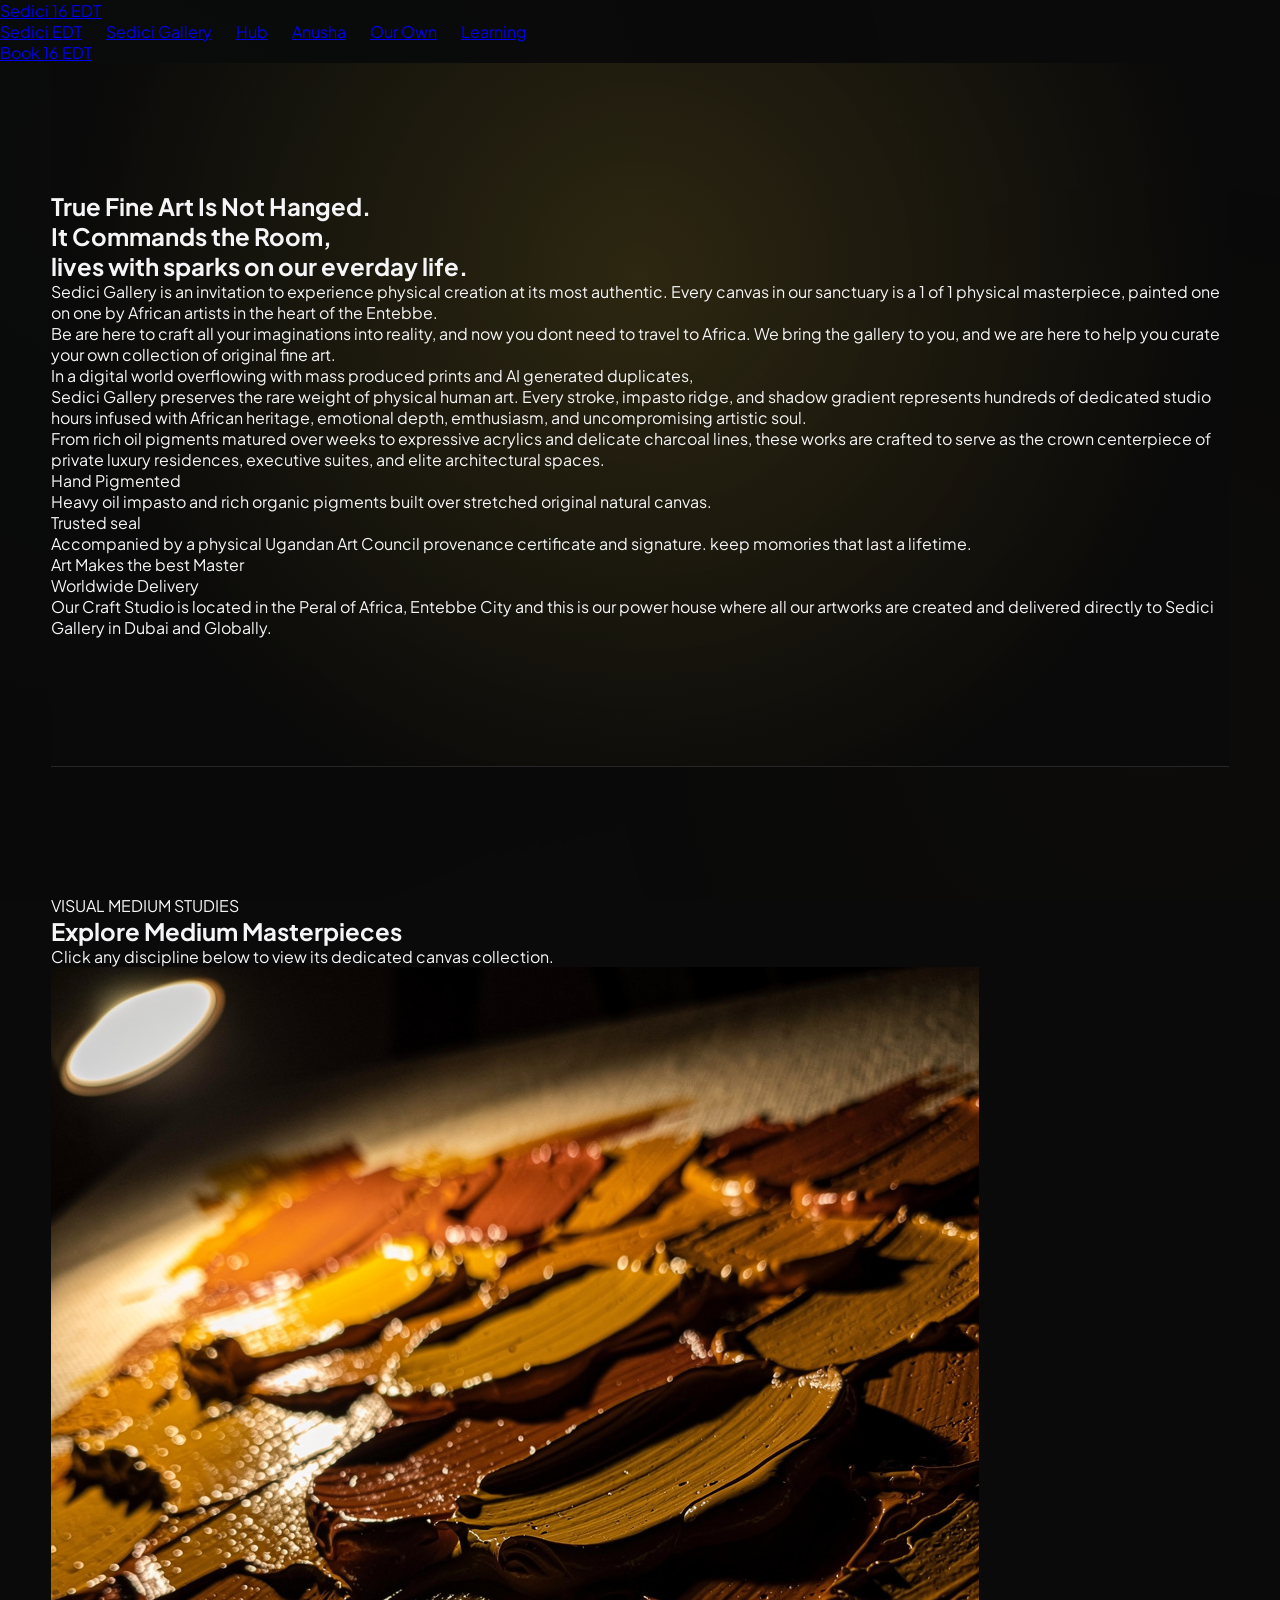
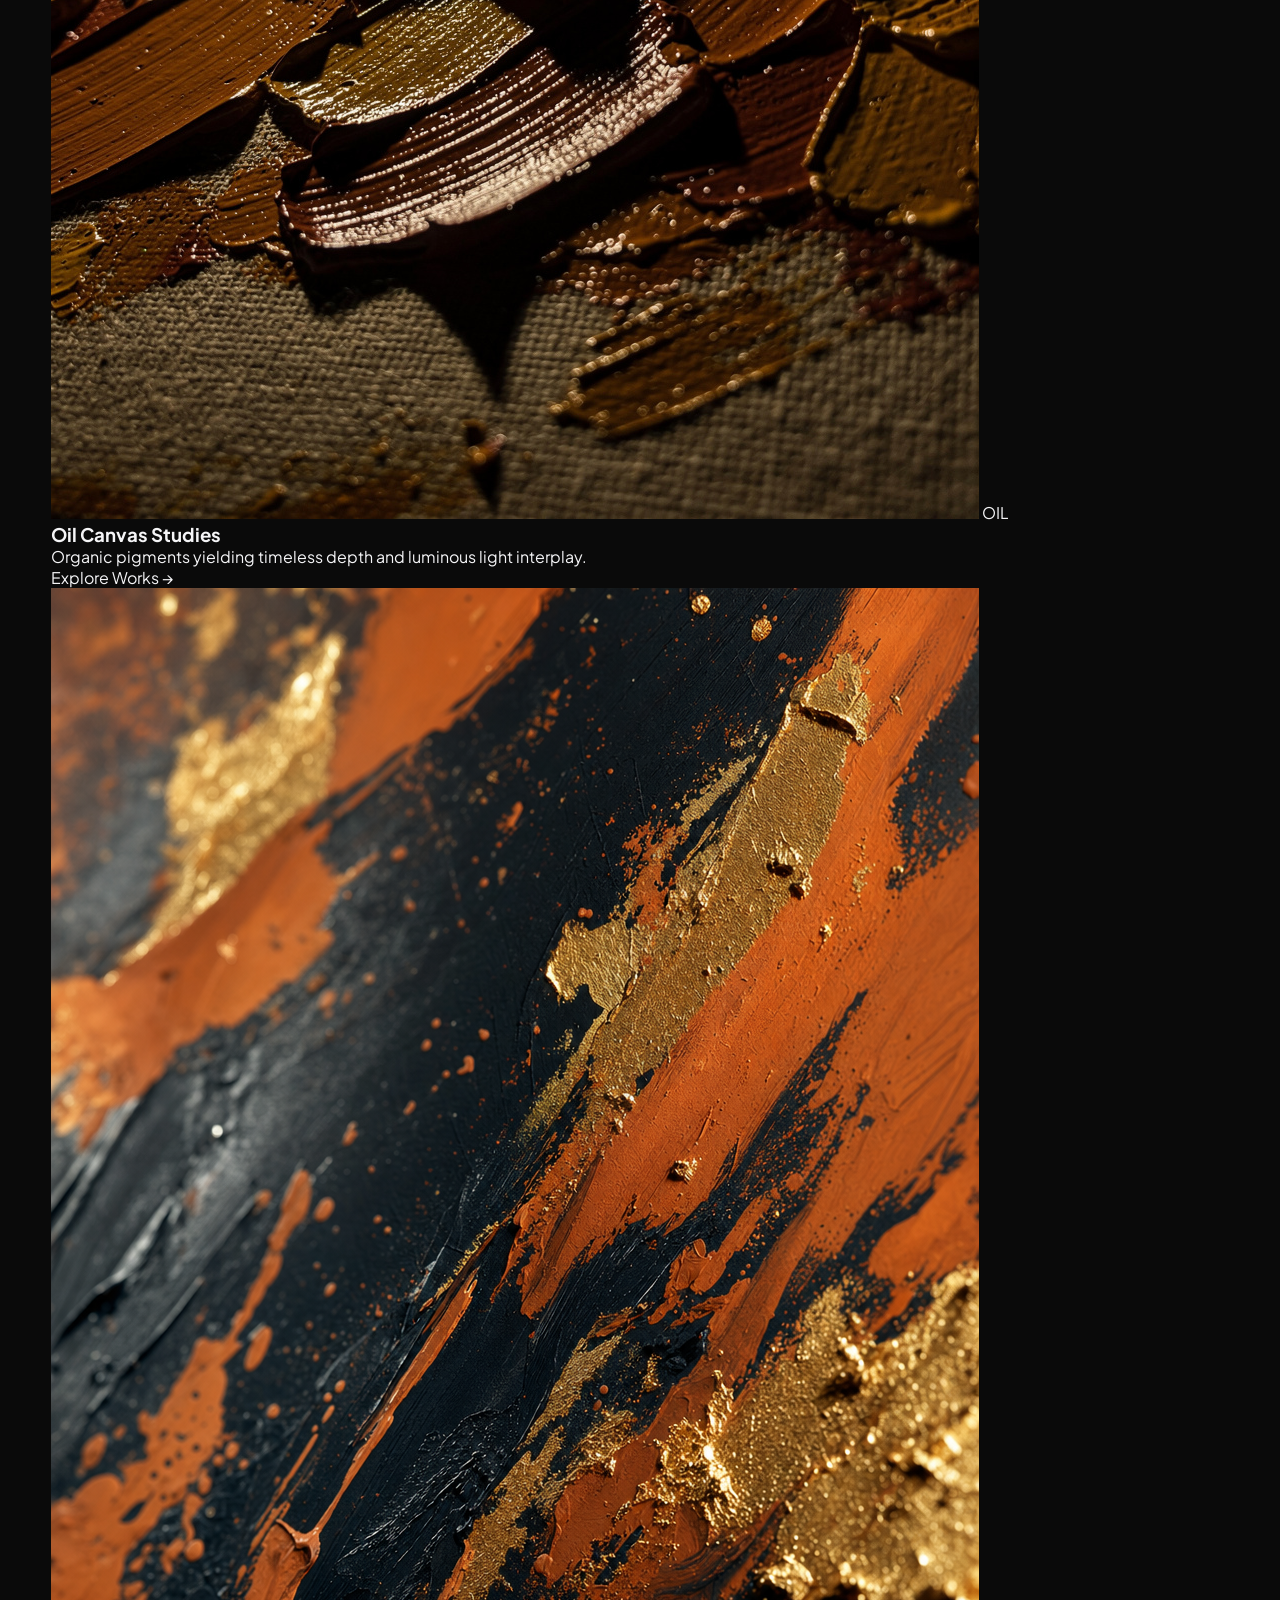
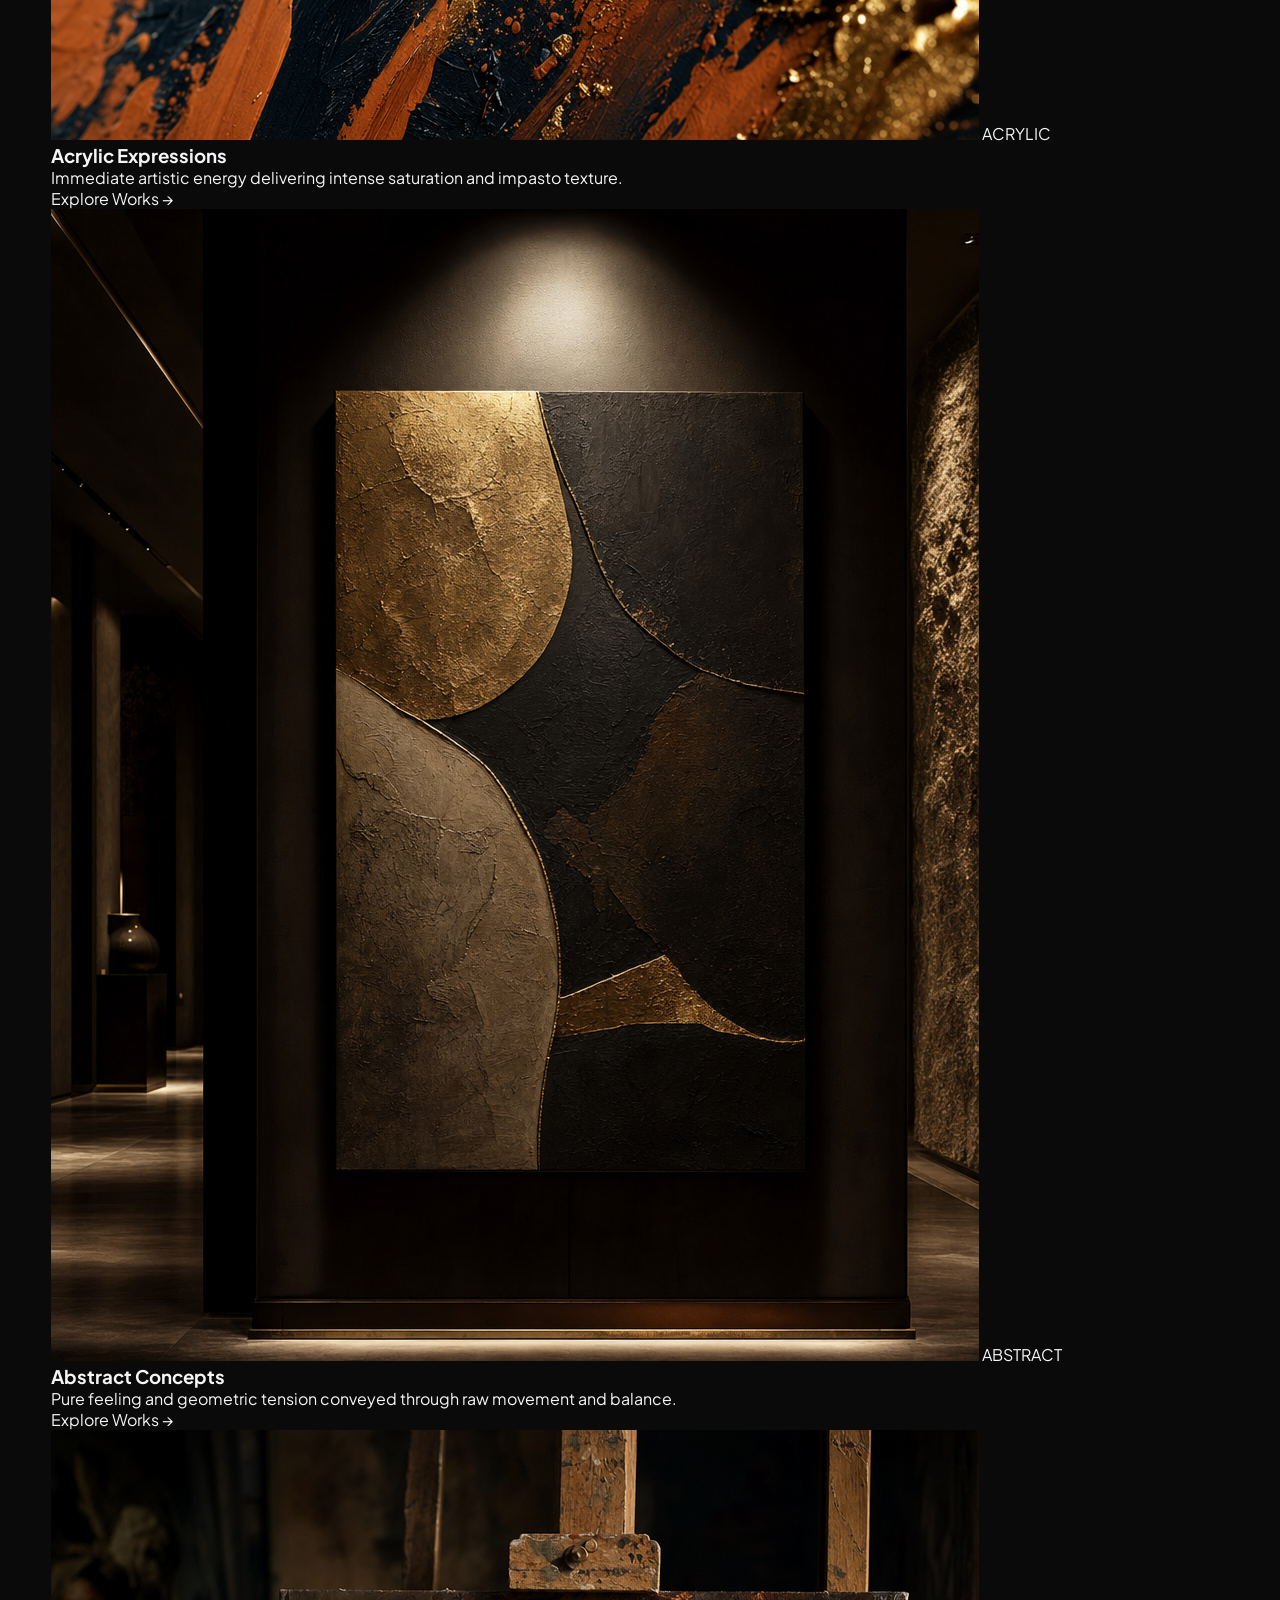
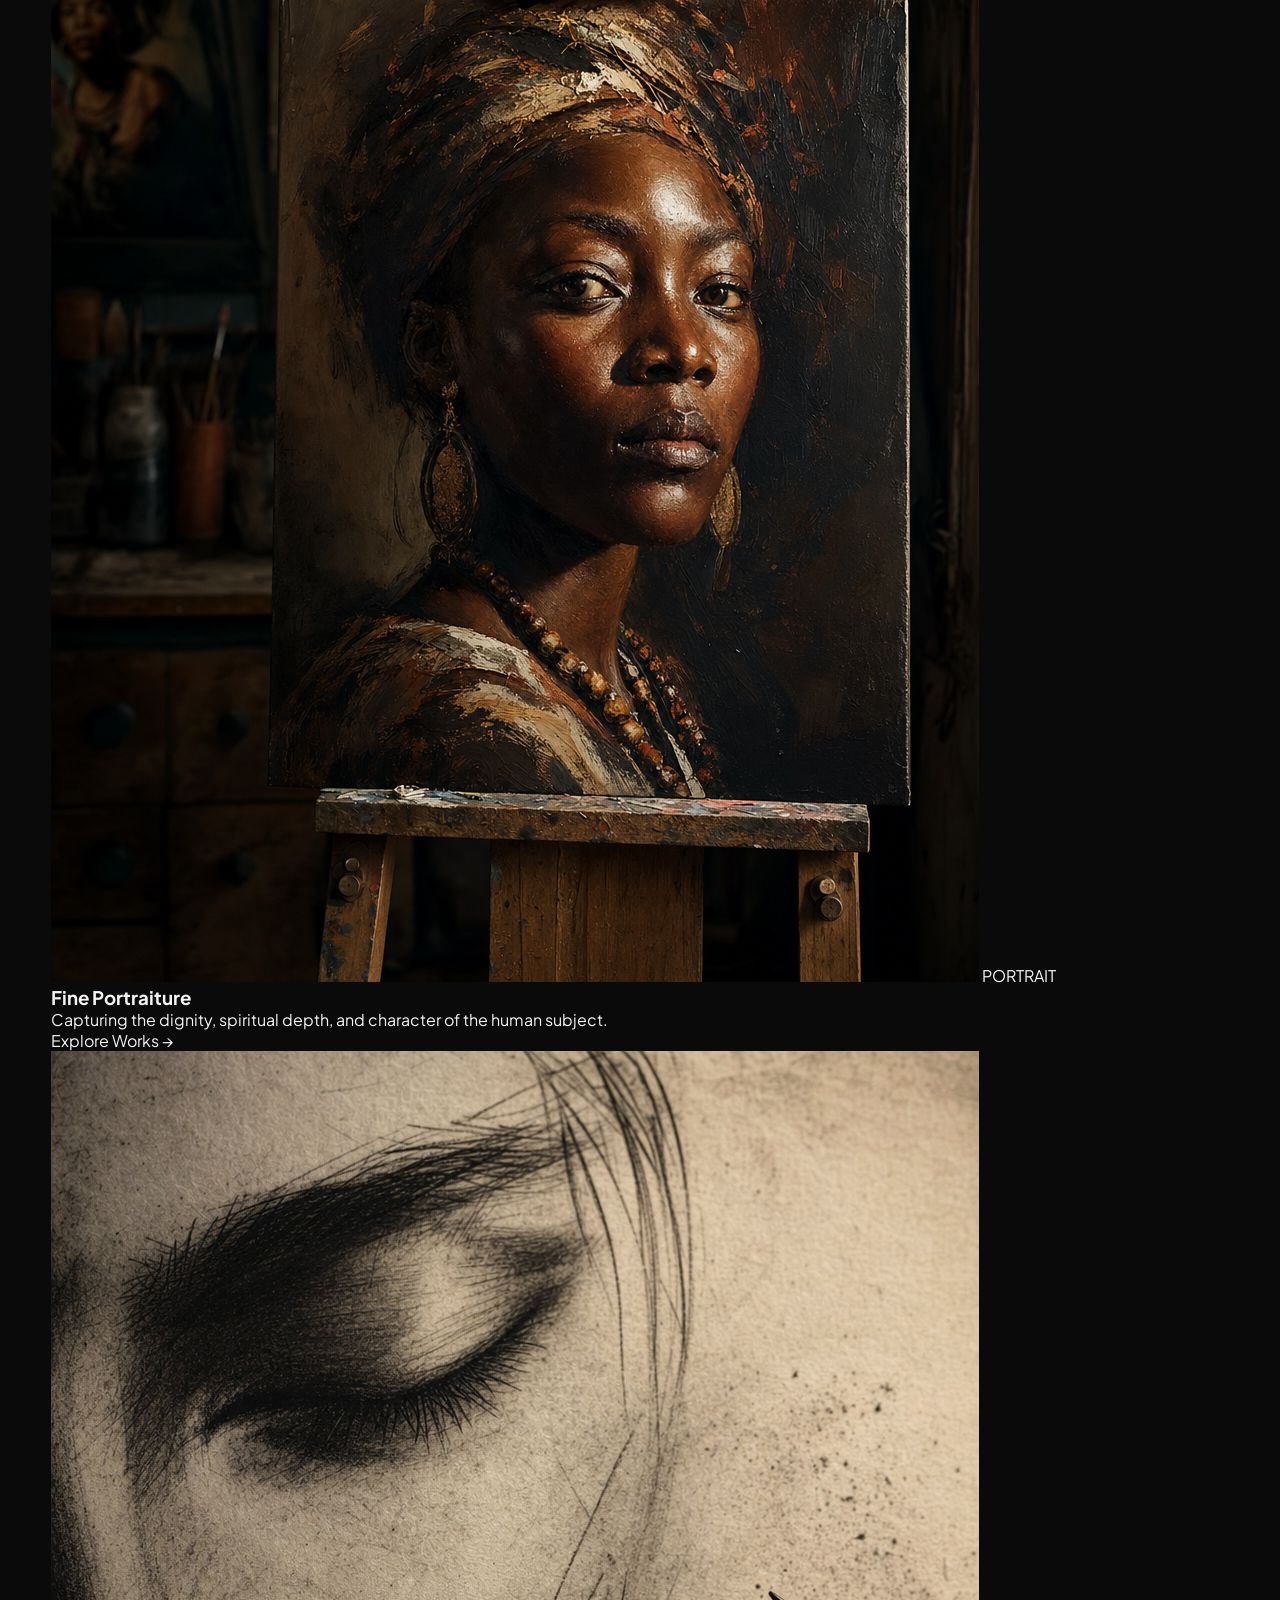
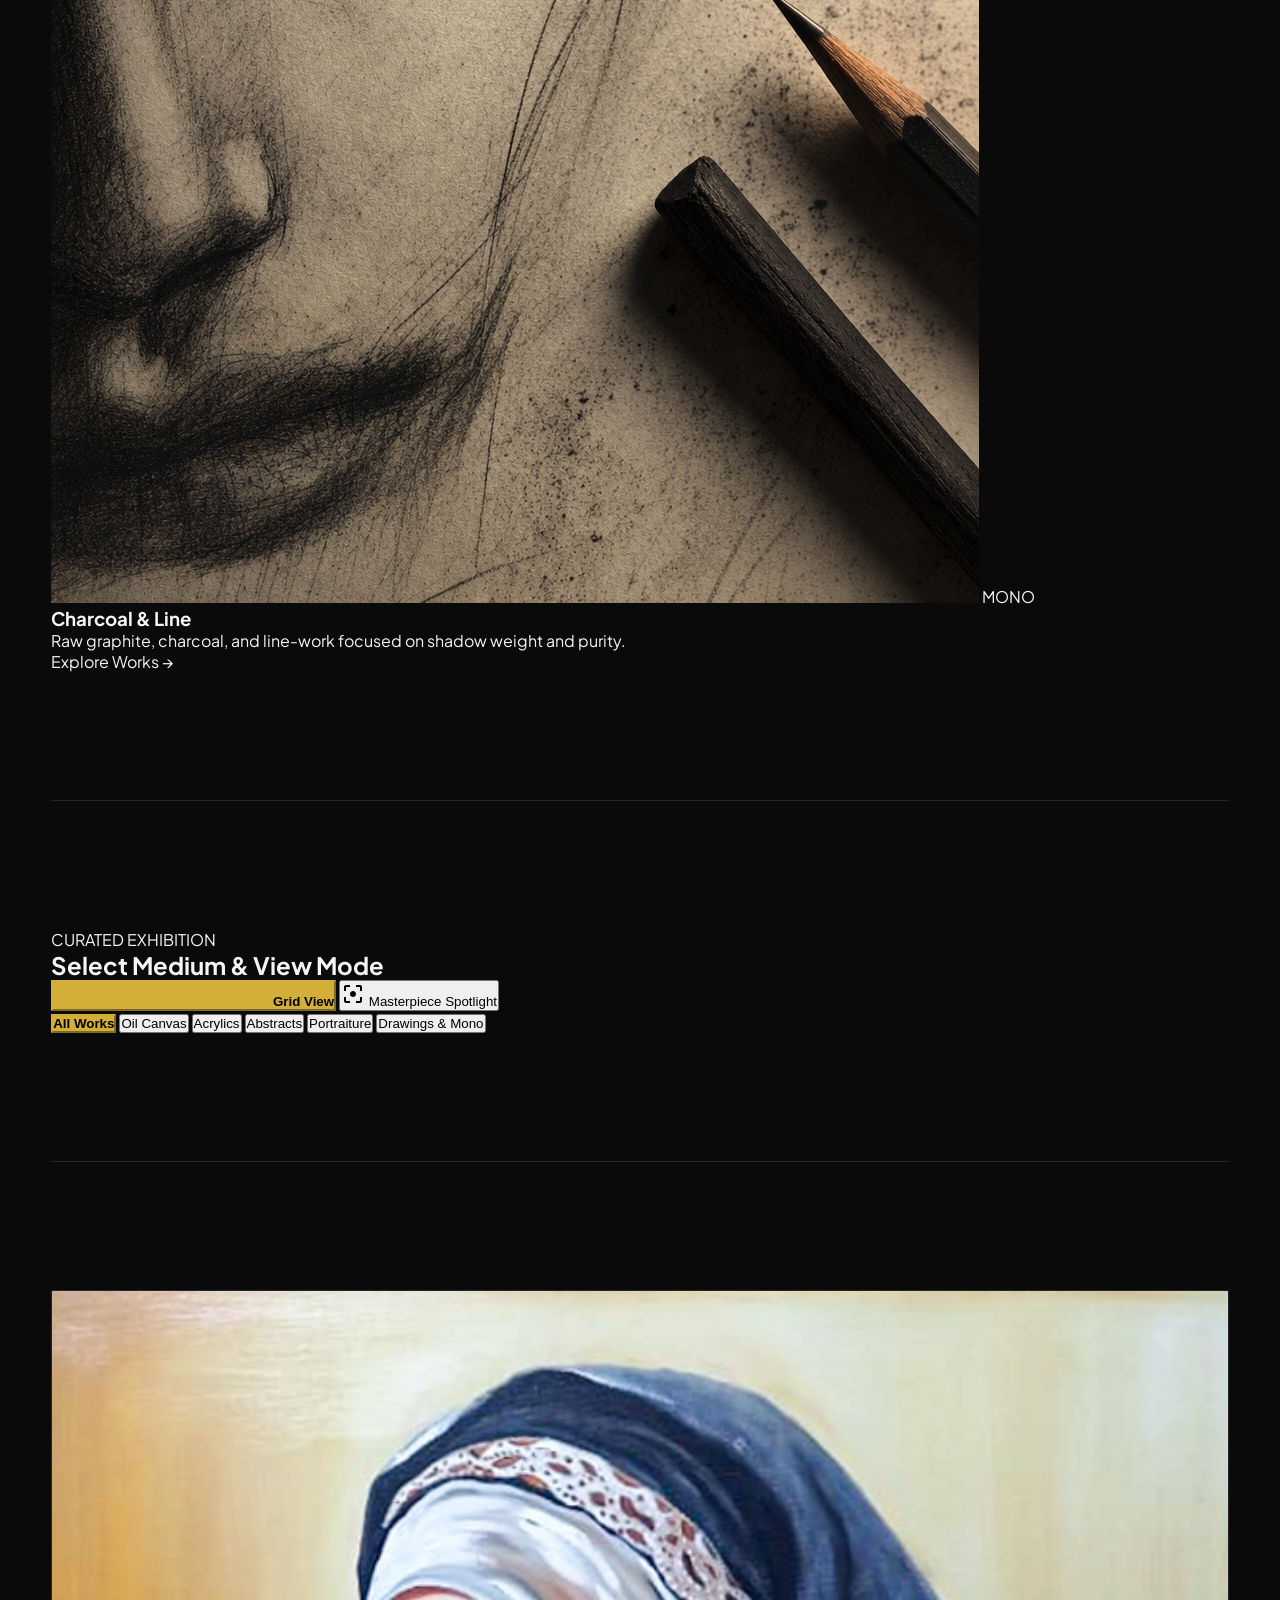
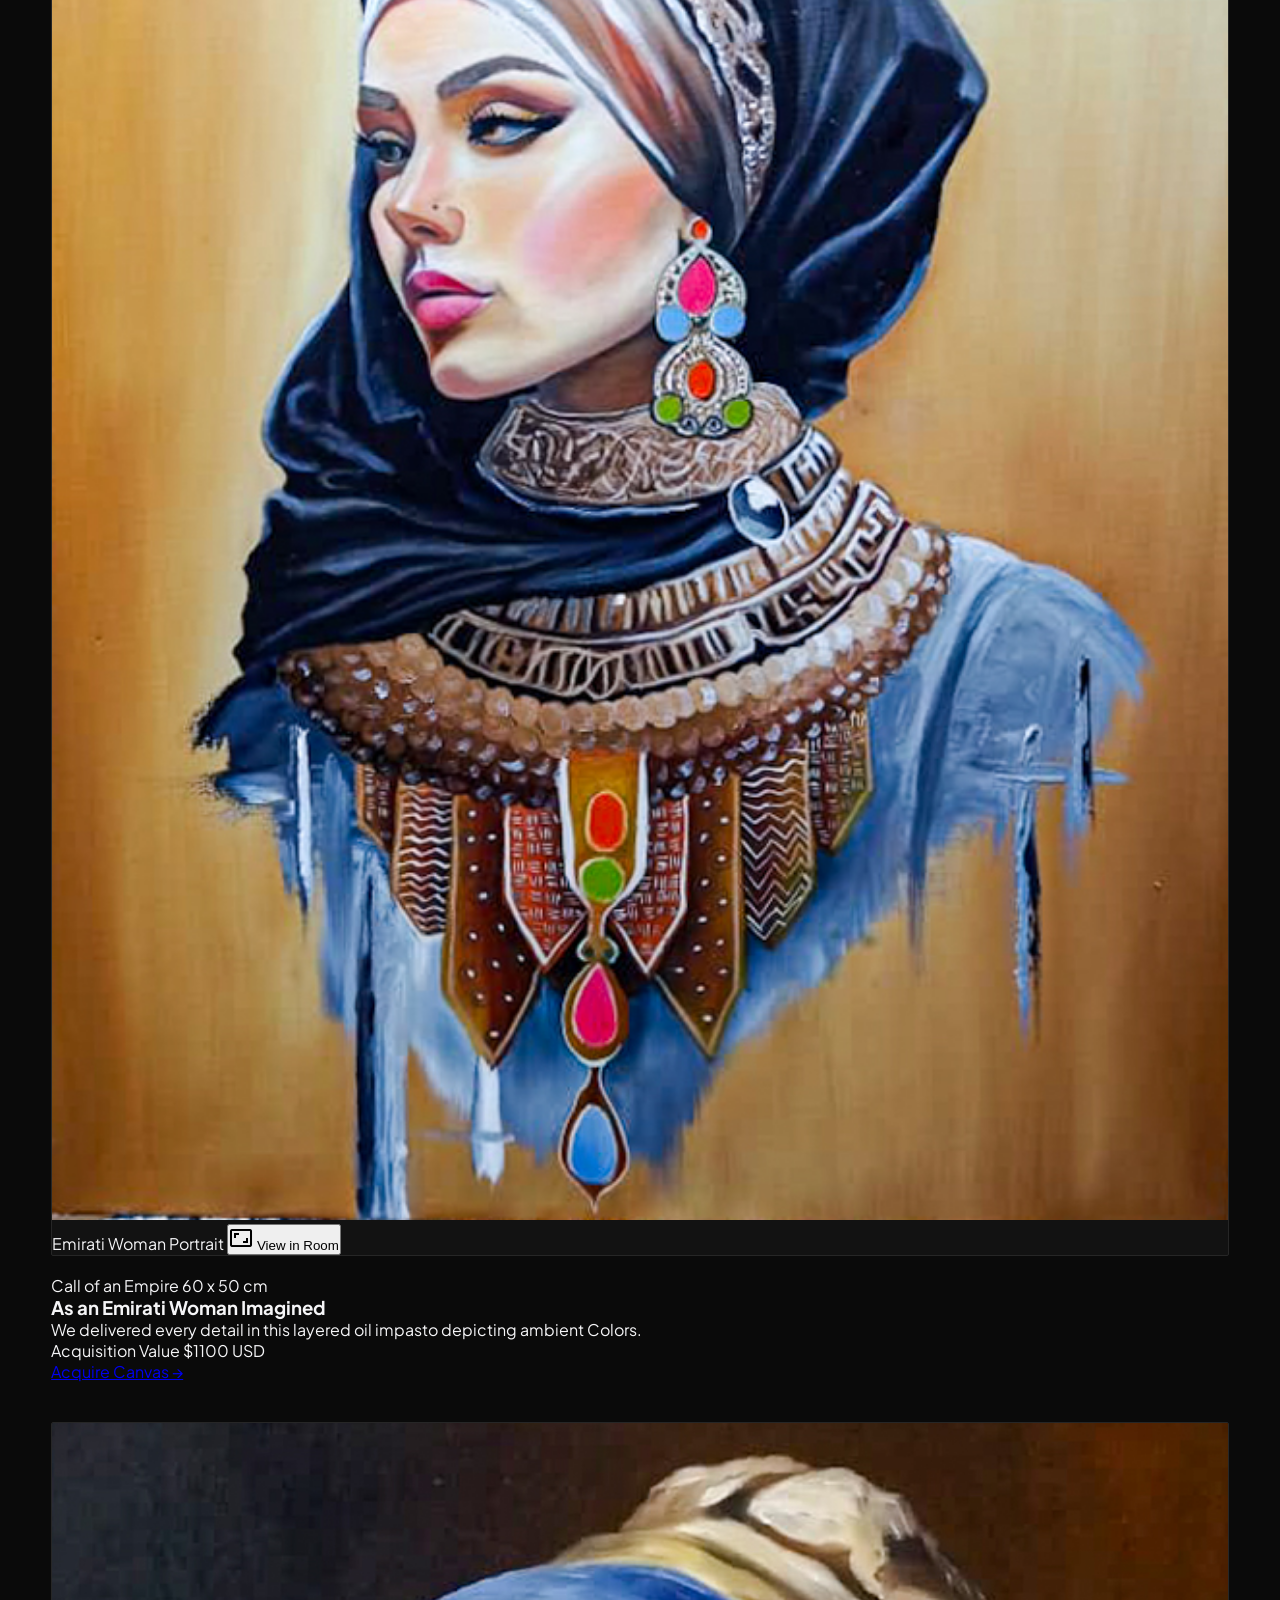
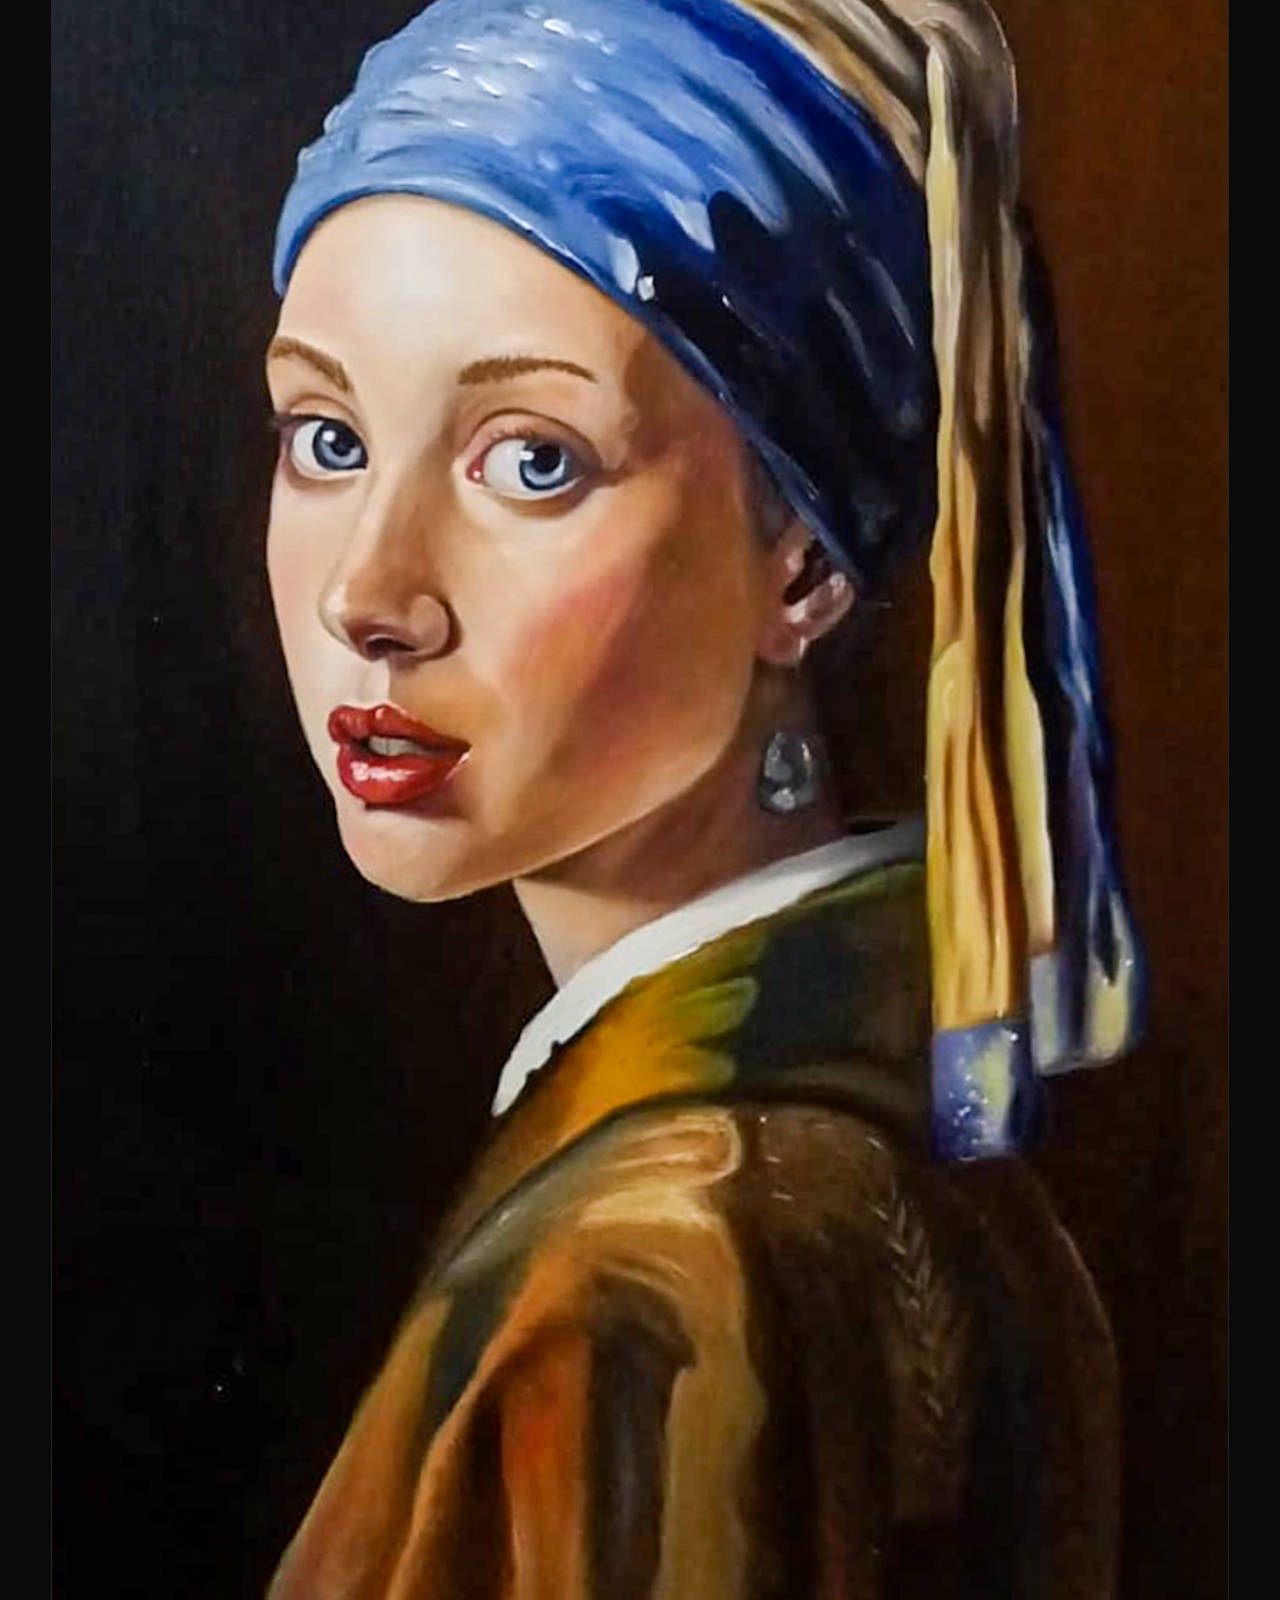
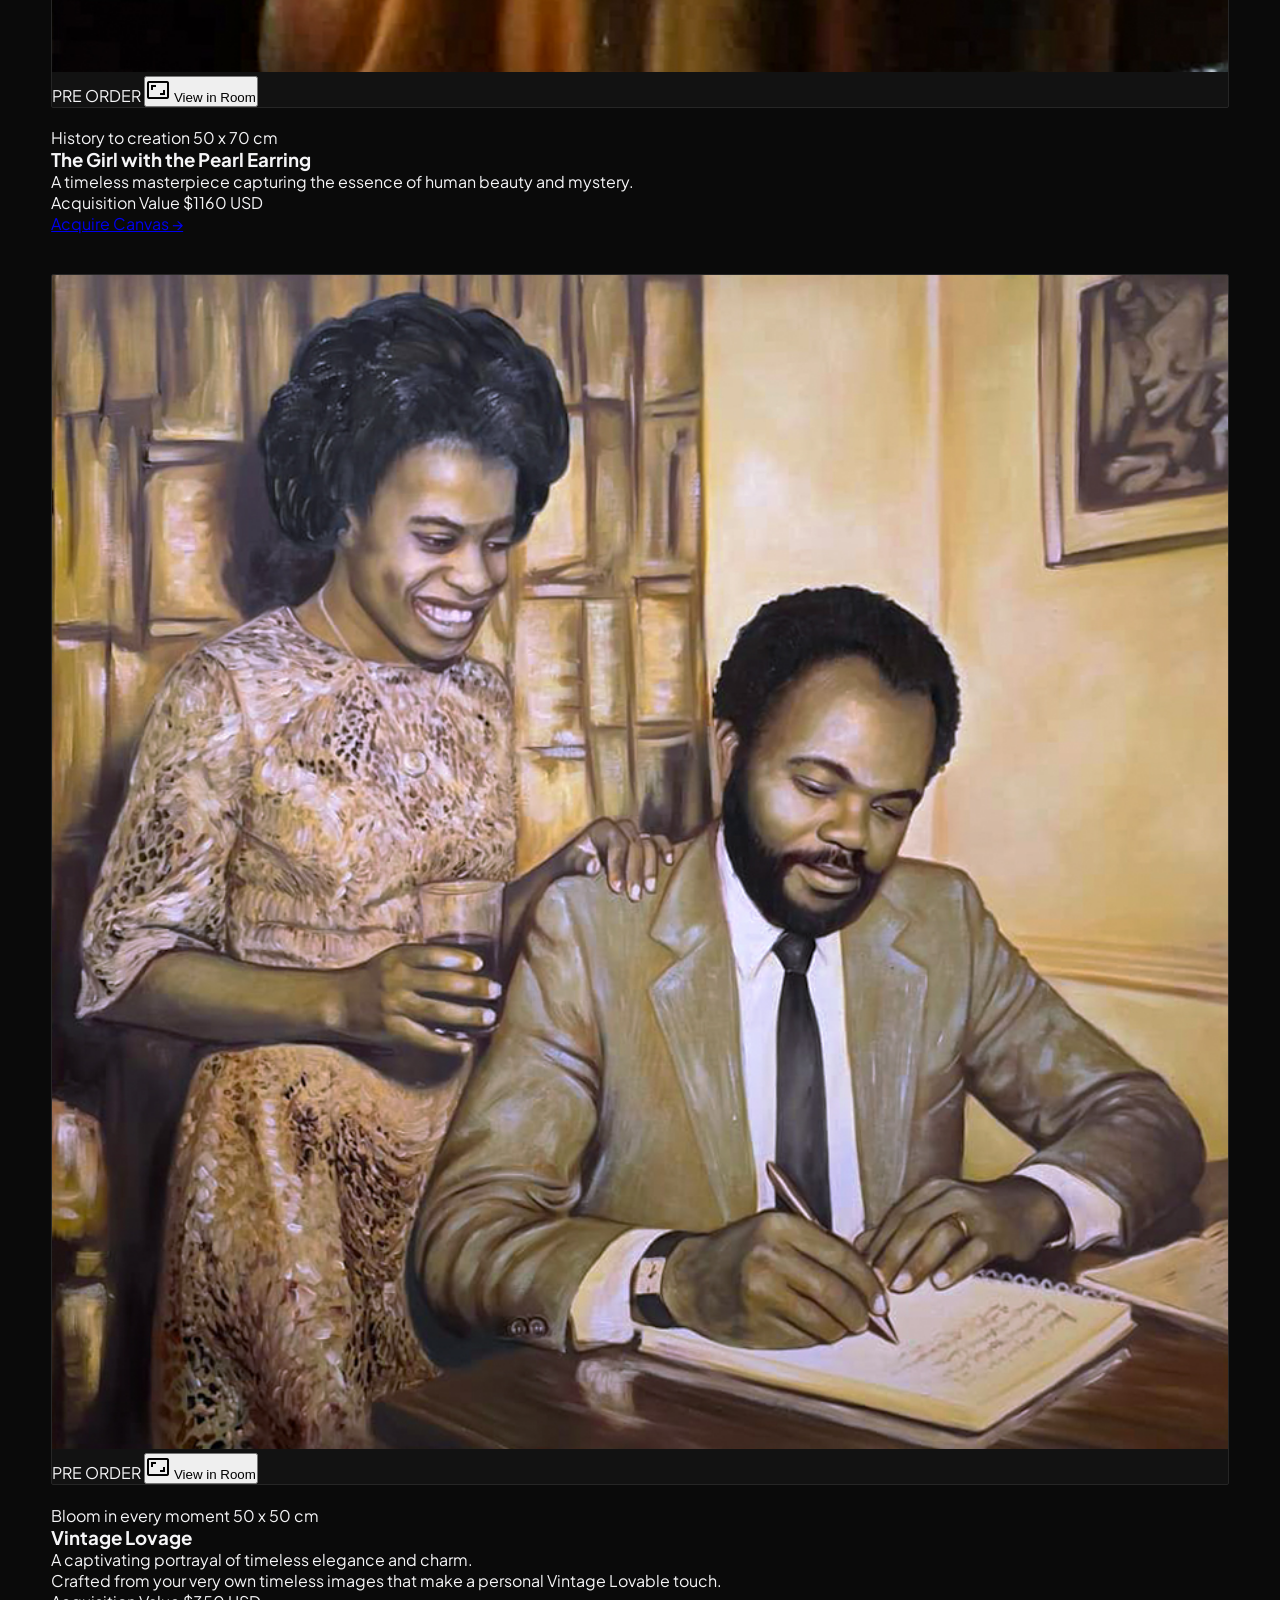
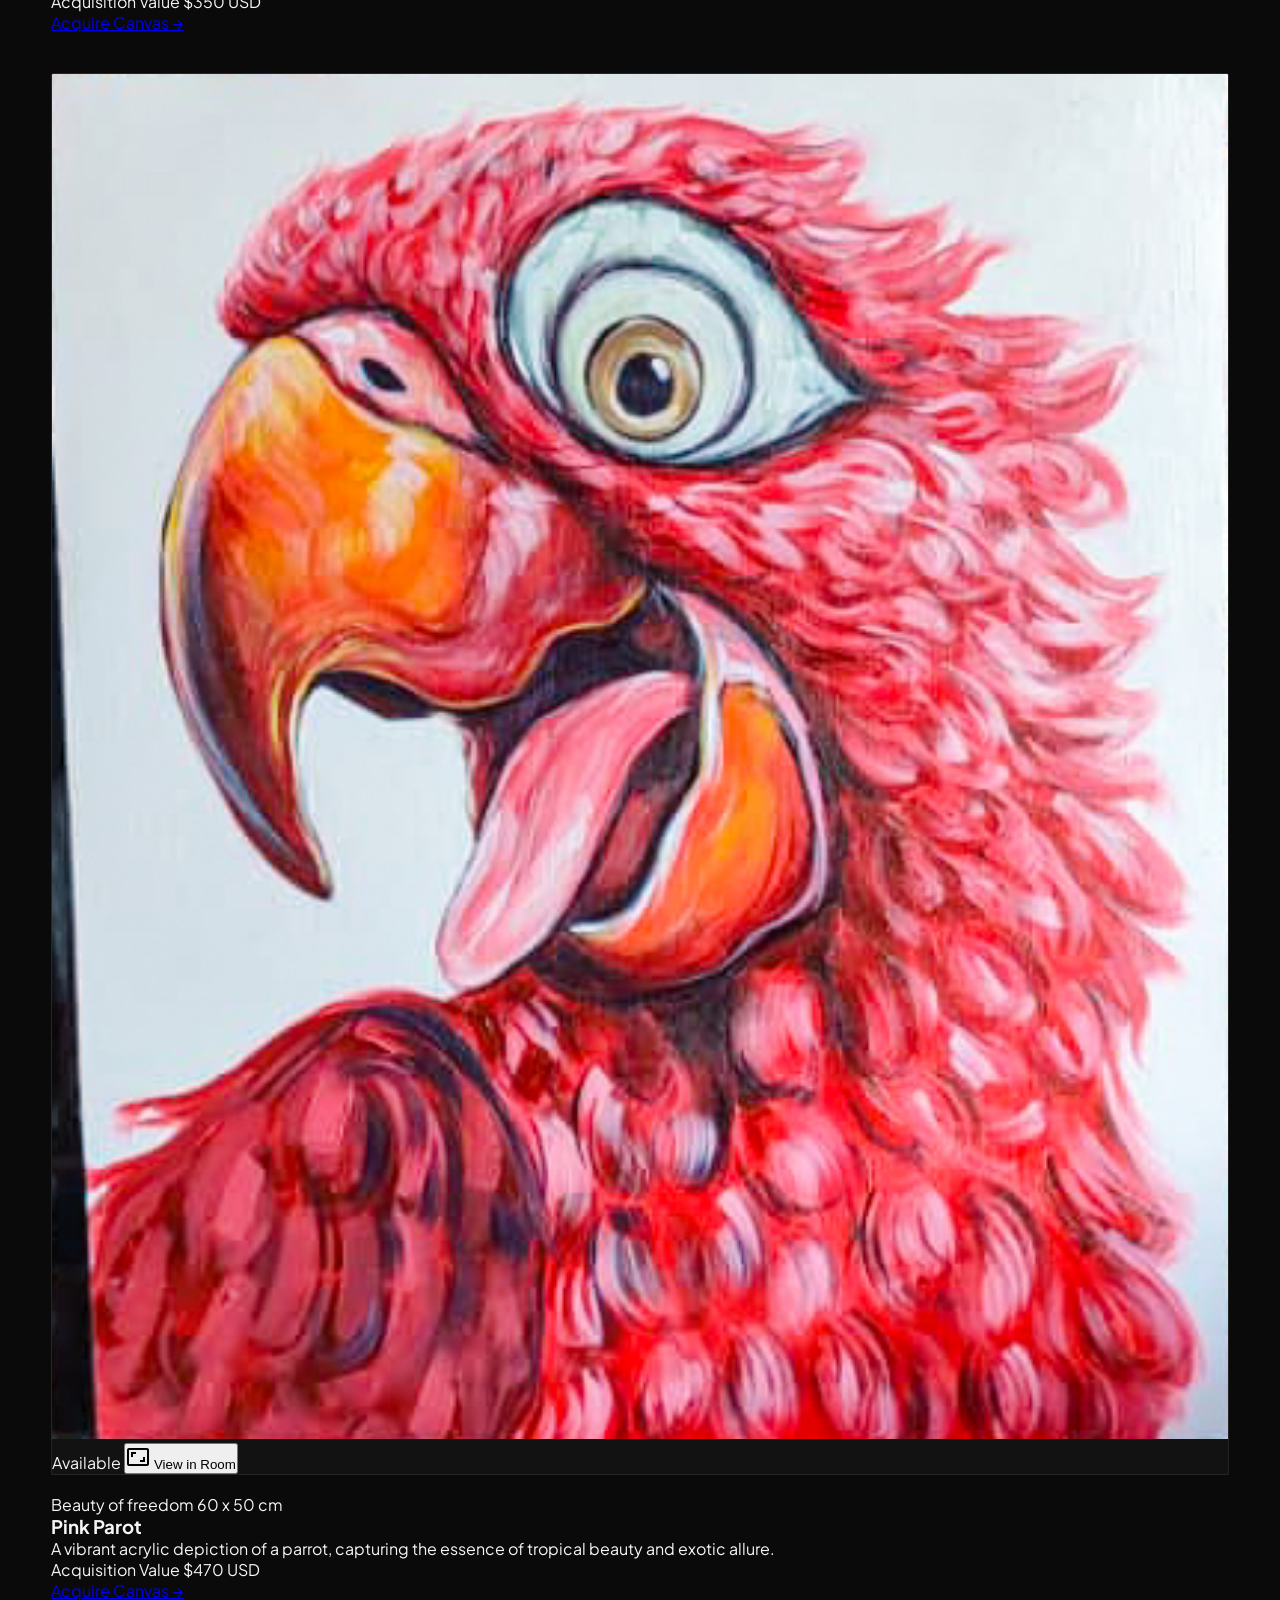
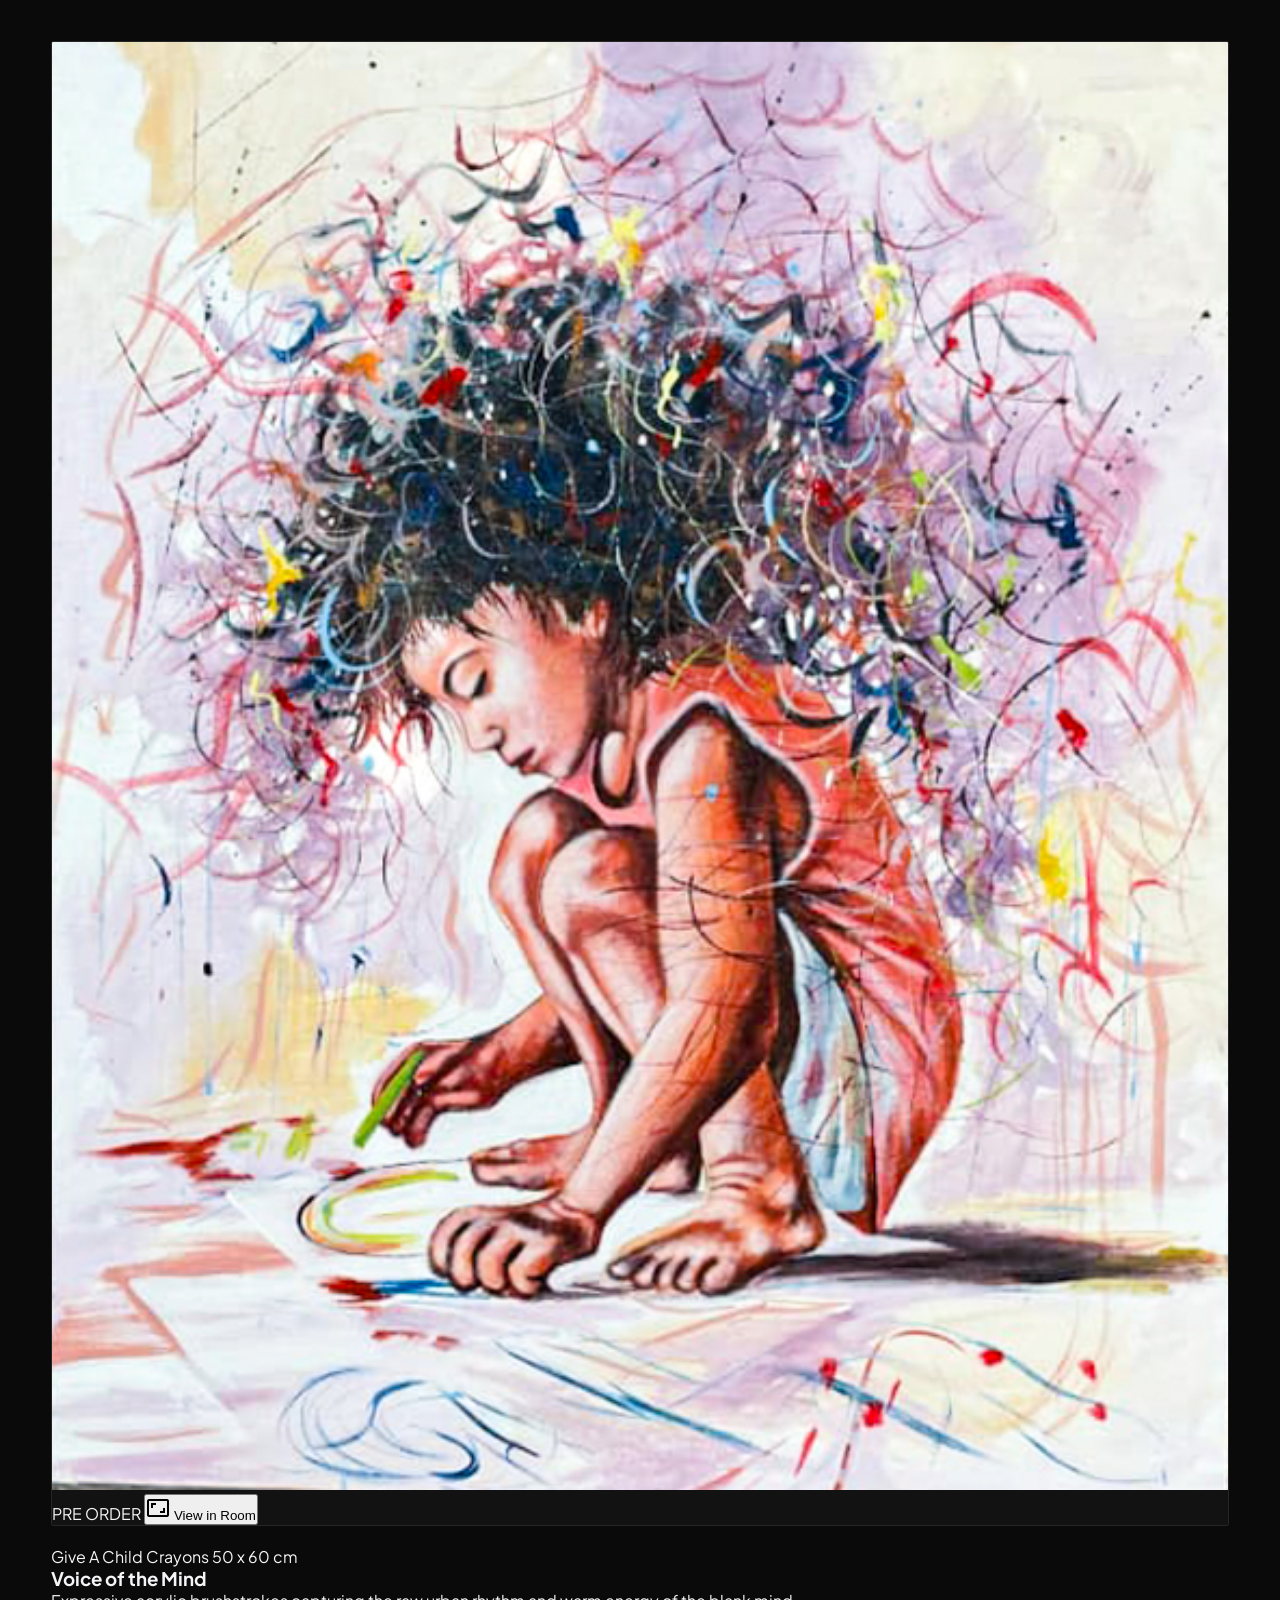
==== commit 8953ee32: "Updated content in index.html and production.html" ====
--- a/art.html
+++ b/art.html
@@ -66,9 +66,9 @@
 
     <!-- DESKTOP LINKS -->
     <div class="nav-desktop-links text-xs font-mono tracking-widest uppercase">
-      <a href="index.html">Hub</a>
+      <a href="index.html">Sedici EDT</a>
       <a href="art.html">Sedici Gallery</a>
-      <a href="production.html">Sedici EDT</a>
+      <a href="production.html">Hub</a>
        <a href="portfolio.html">Anusha</a>
       <a href="people.html">Our Own</a>
       <a href="learning.html">Learning</a>
@@ -88,9 +88,9 @@
 
   <!-- MOBILE DROPDOWN MENU PANEL -->
   <div id="mobile-menu-dropdown" class="nav-mobile-dropdown bg-[#121212] border-b border-[#262626] px-6 py-4 font-mono text-xs uppercase tracking-widest space-y-1">
-    <a href="index.html" class="block">Hub</a>
+    <a href="index.html" class="block">Sedici EDT</a>
     <a href="art.html" class="block">Sedici Gallery</a>
-    <a href="production.html" class="block">Sedici EDT</a>
+    <a href="production.html" class="block">Hub</a>
     <a href="portfolio.html" class="block">Anusha</a>
     <a href="people.html" class="block">Our Own</a>
     <a href="learning.html" class="block">Learning</a>
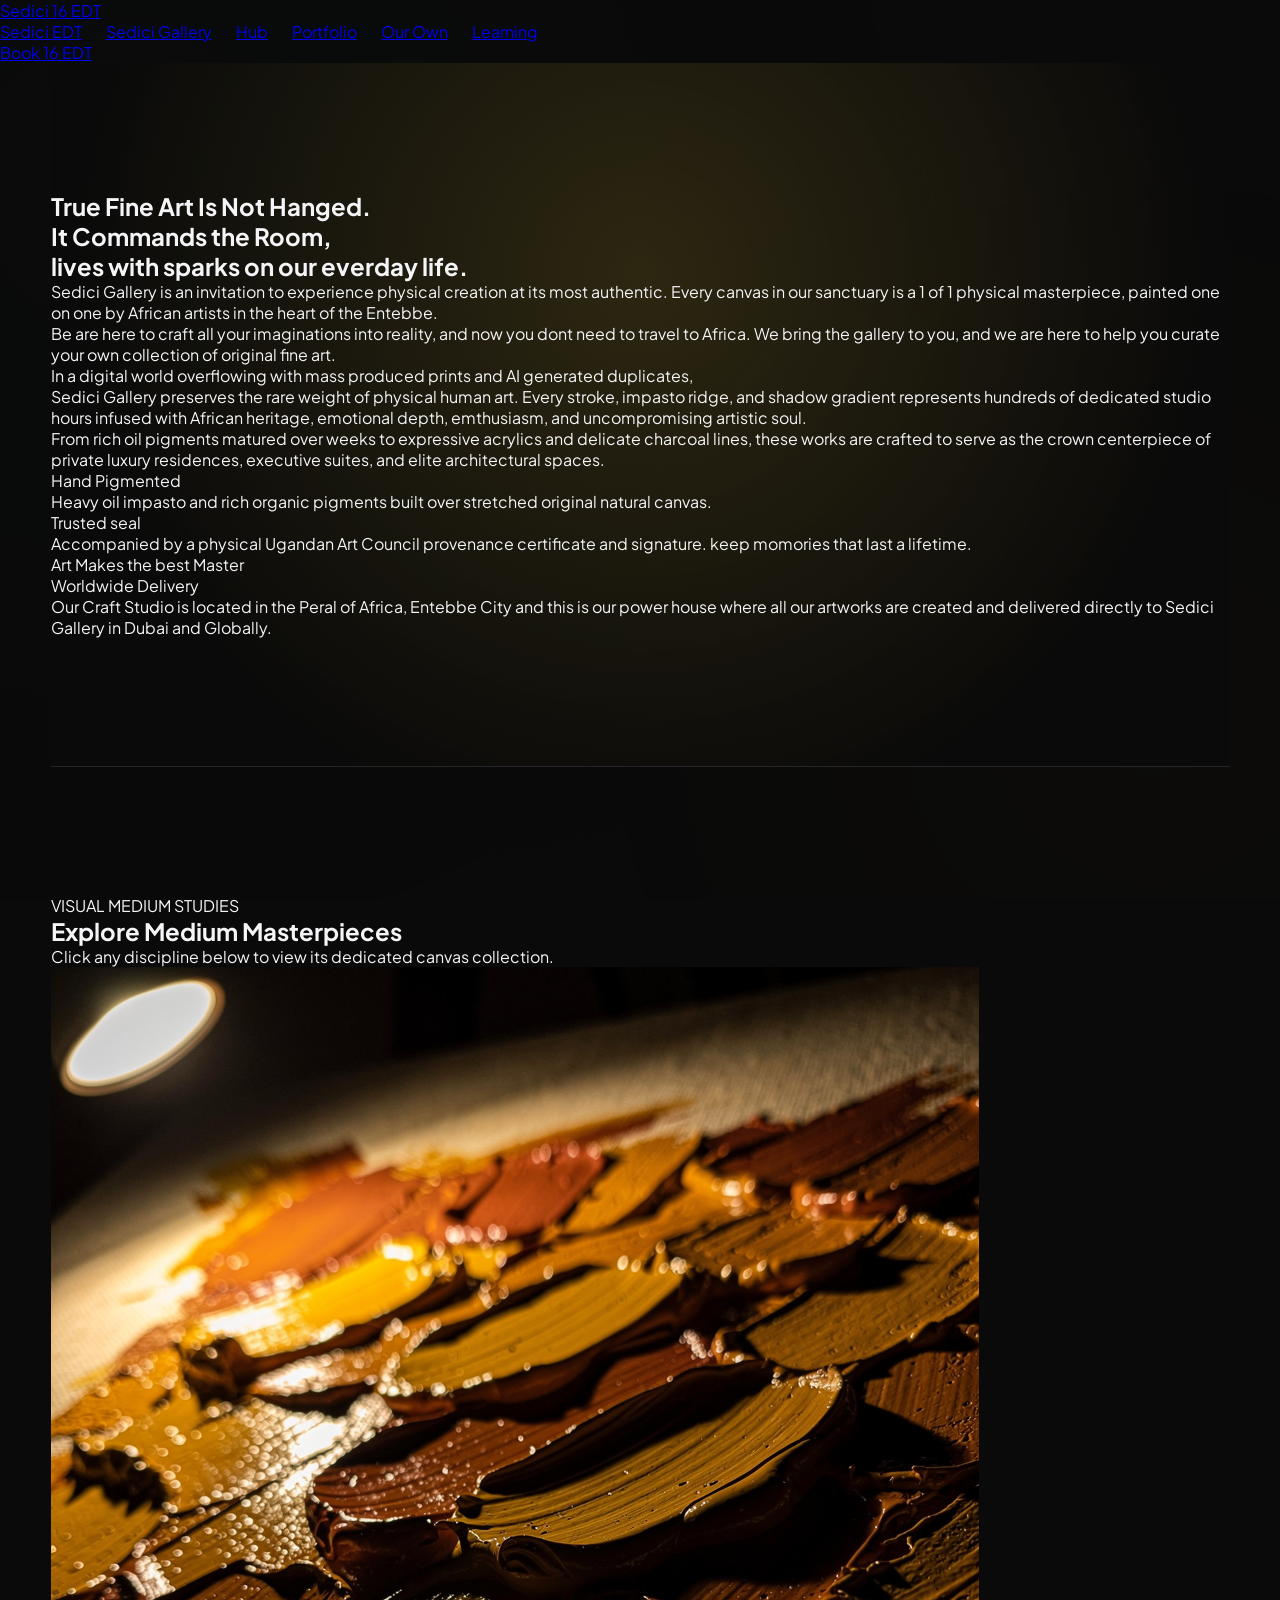
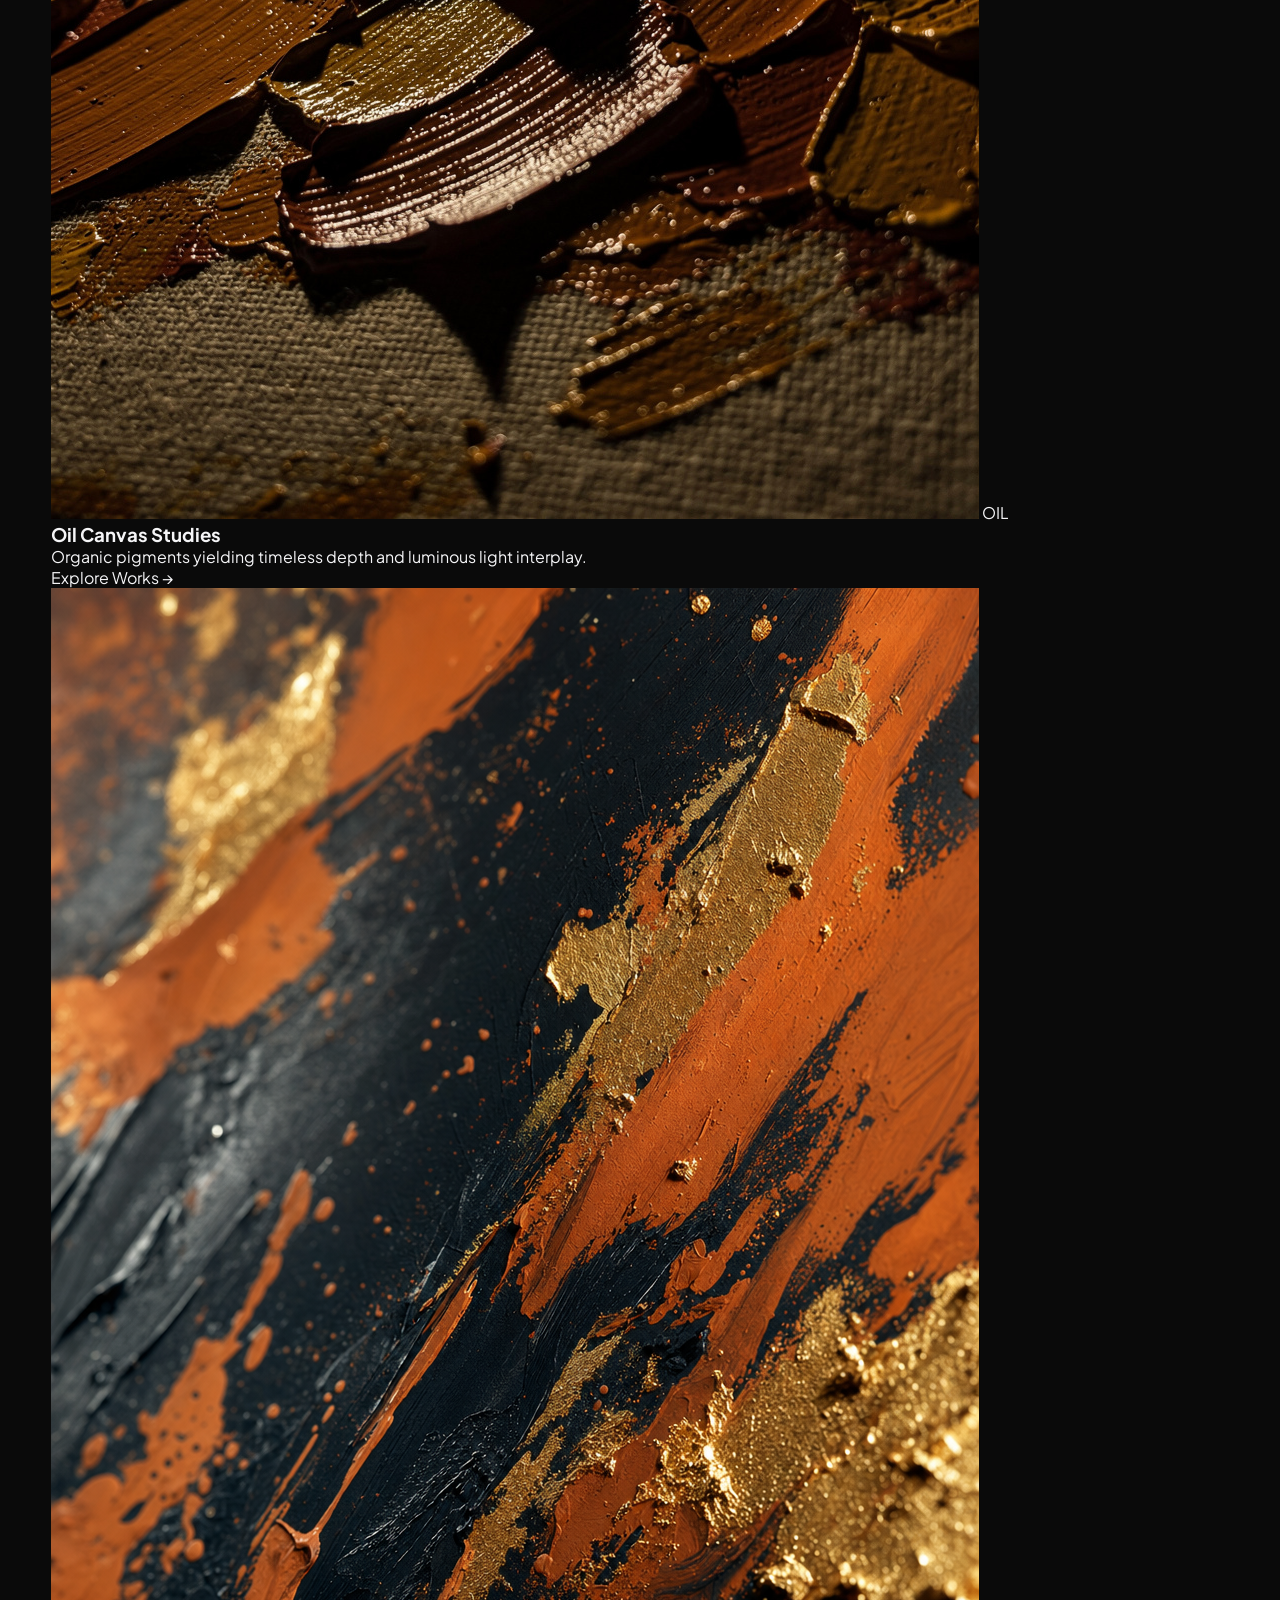
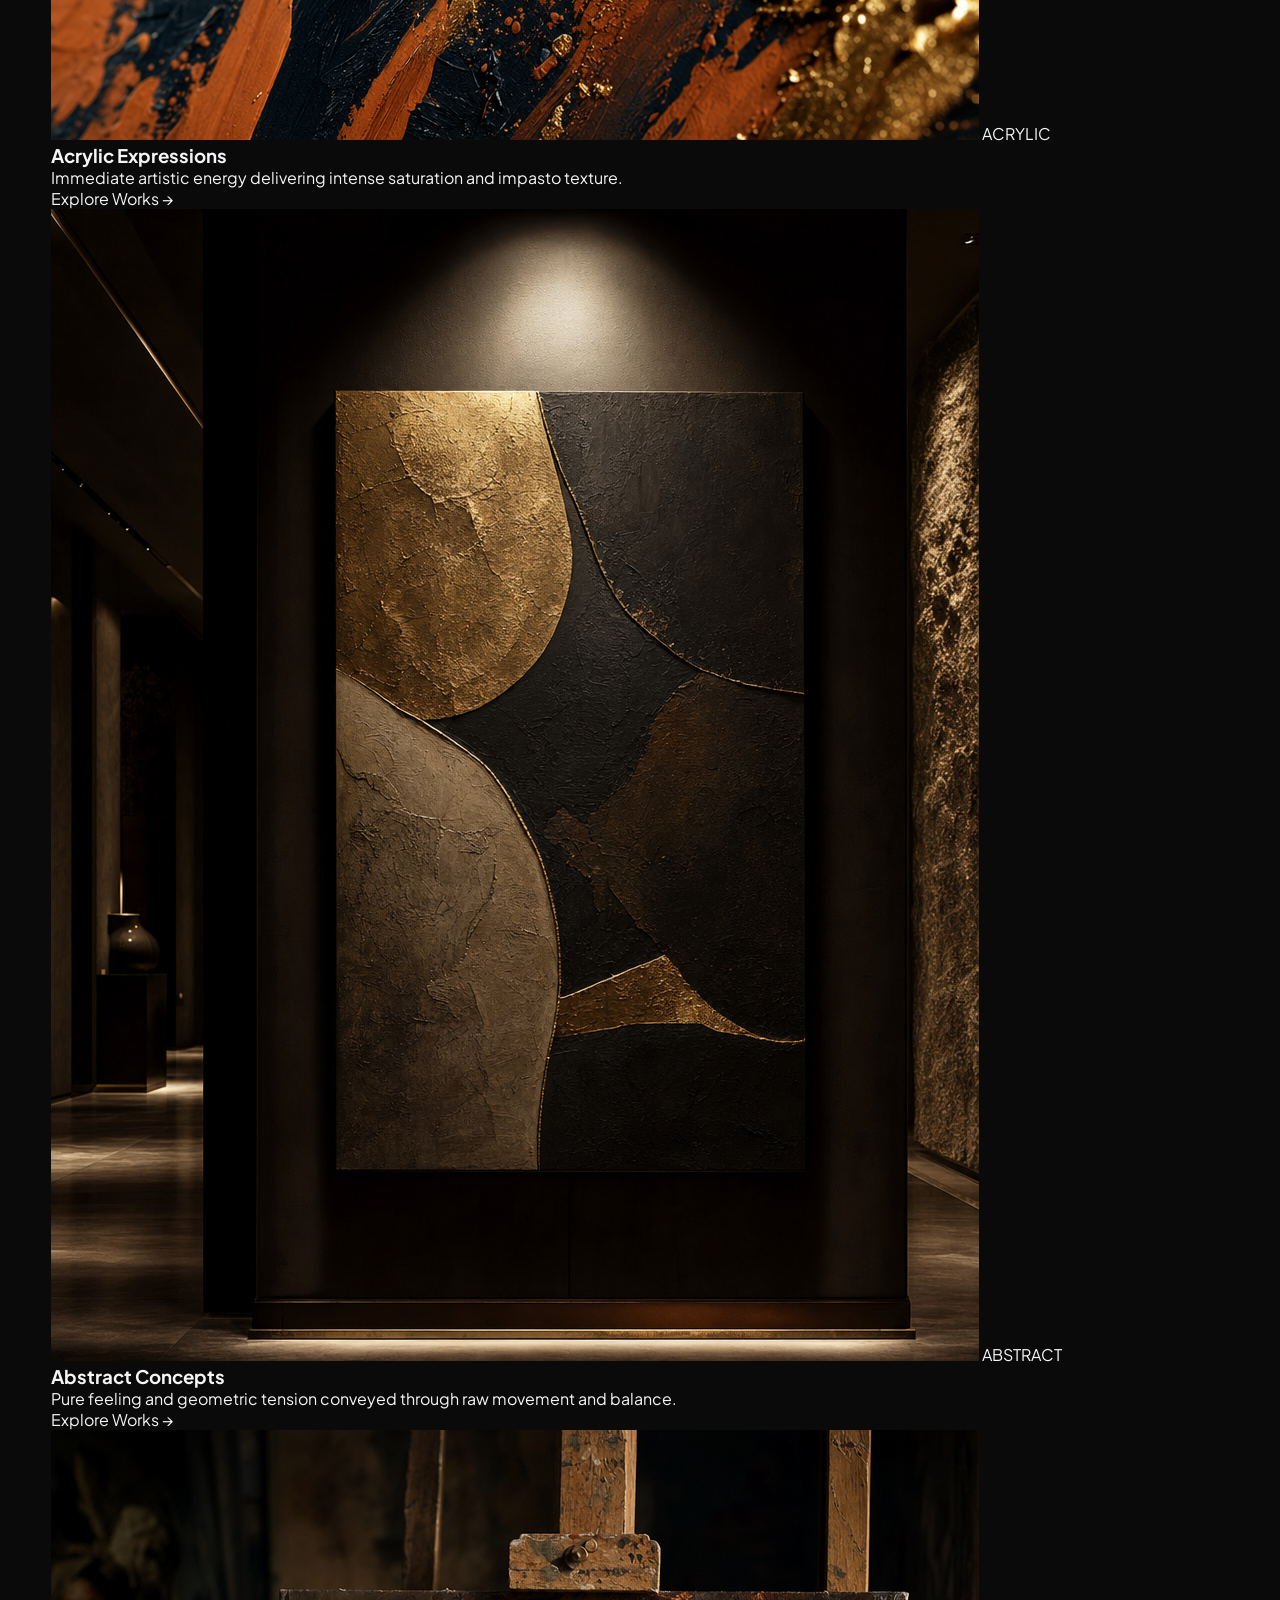
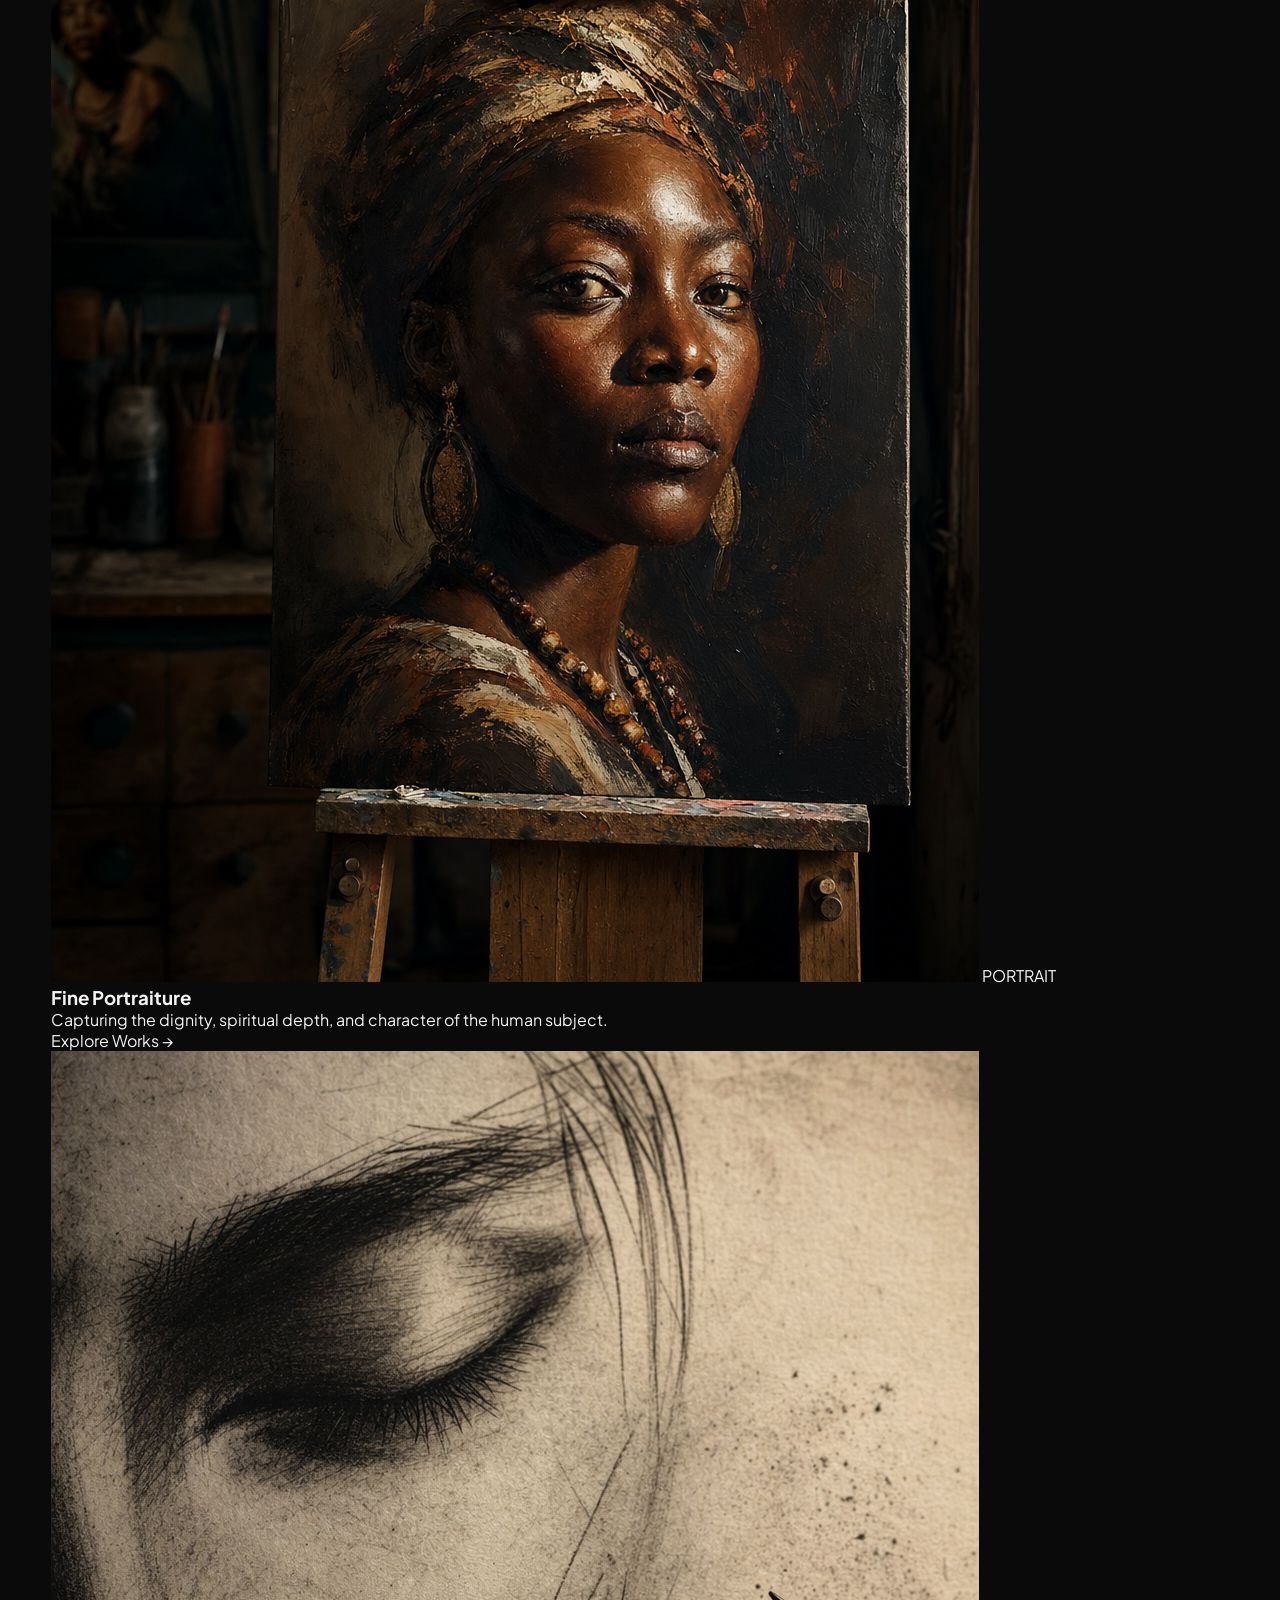
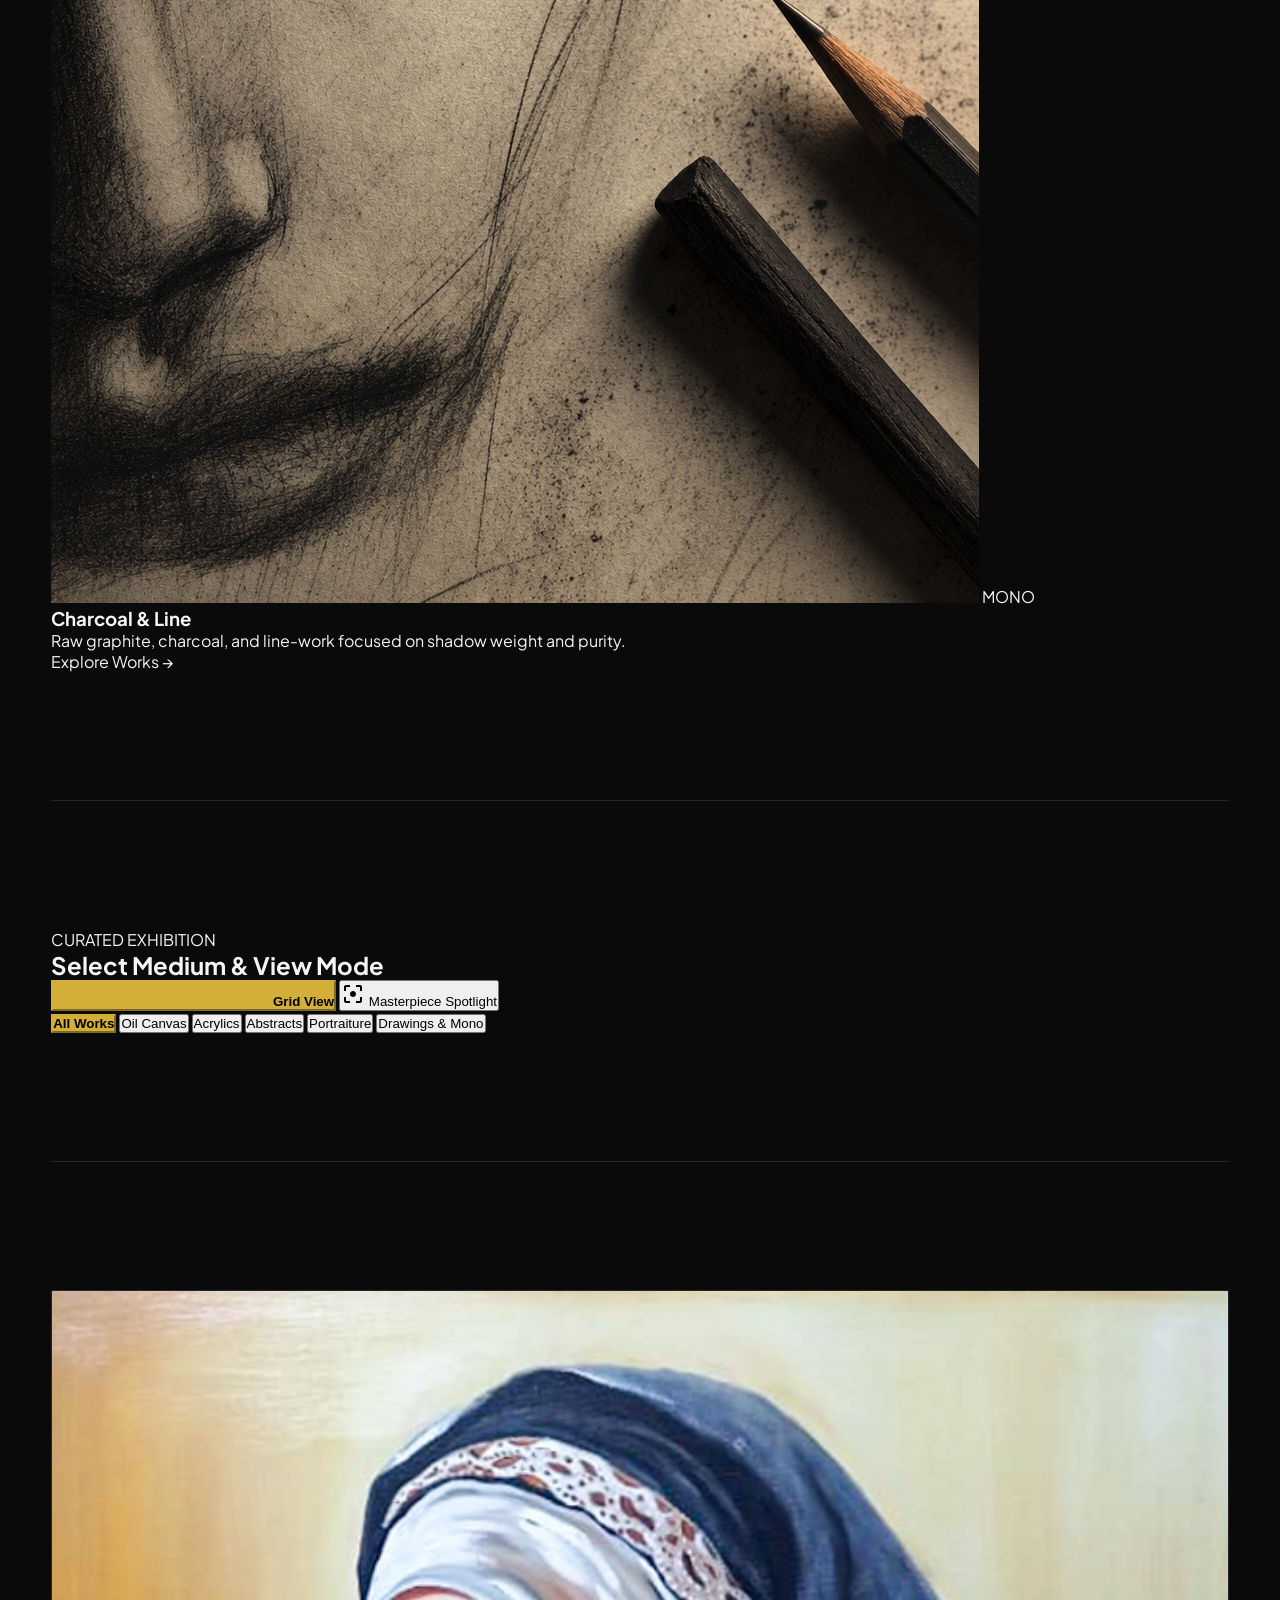
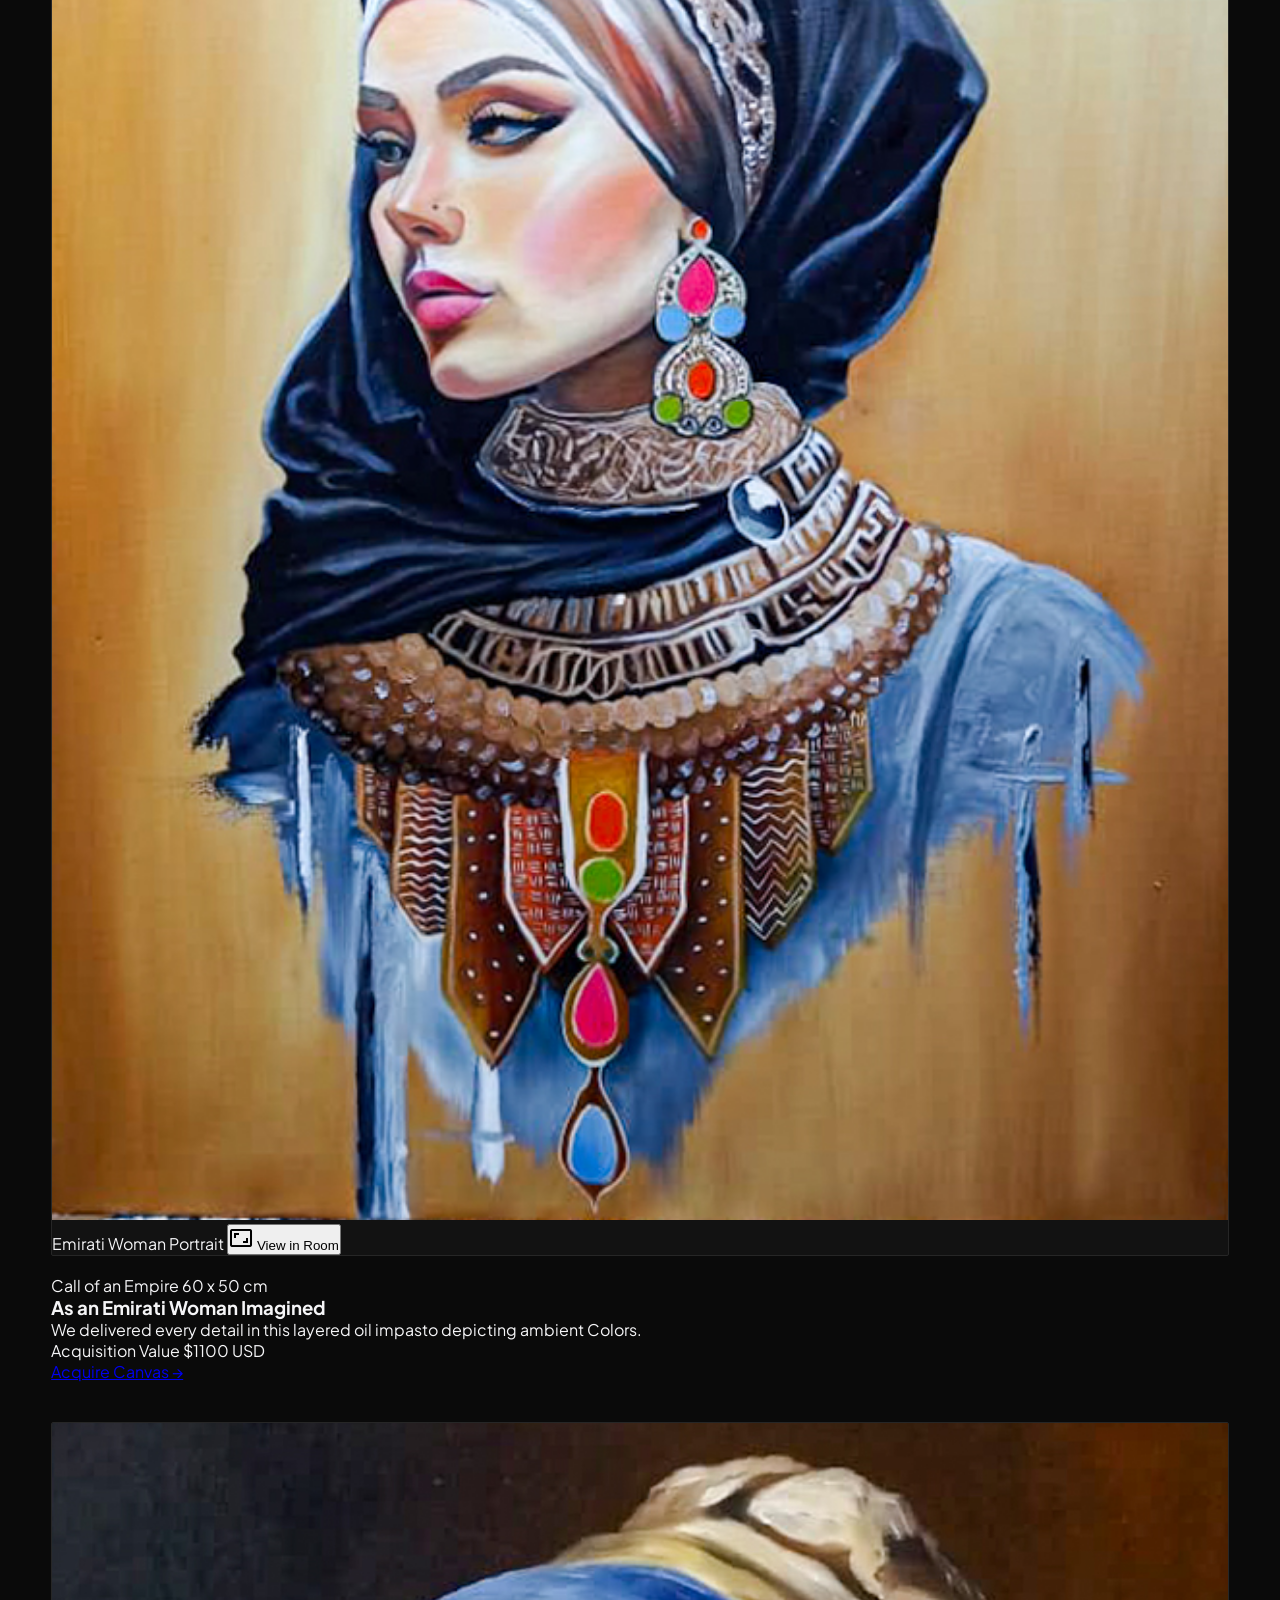
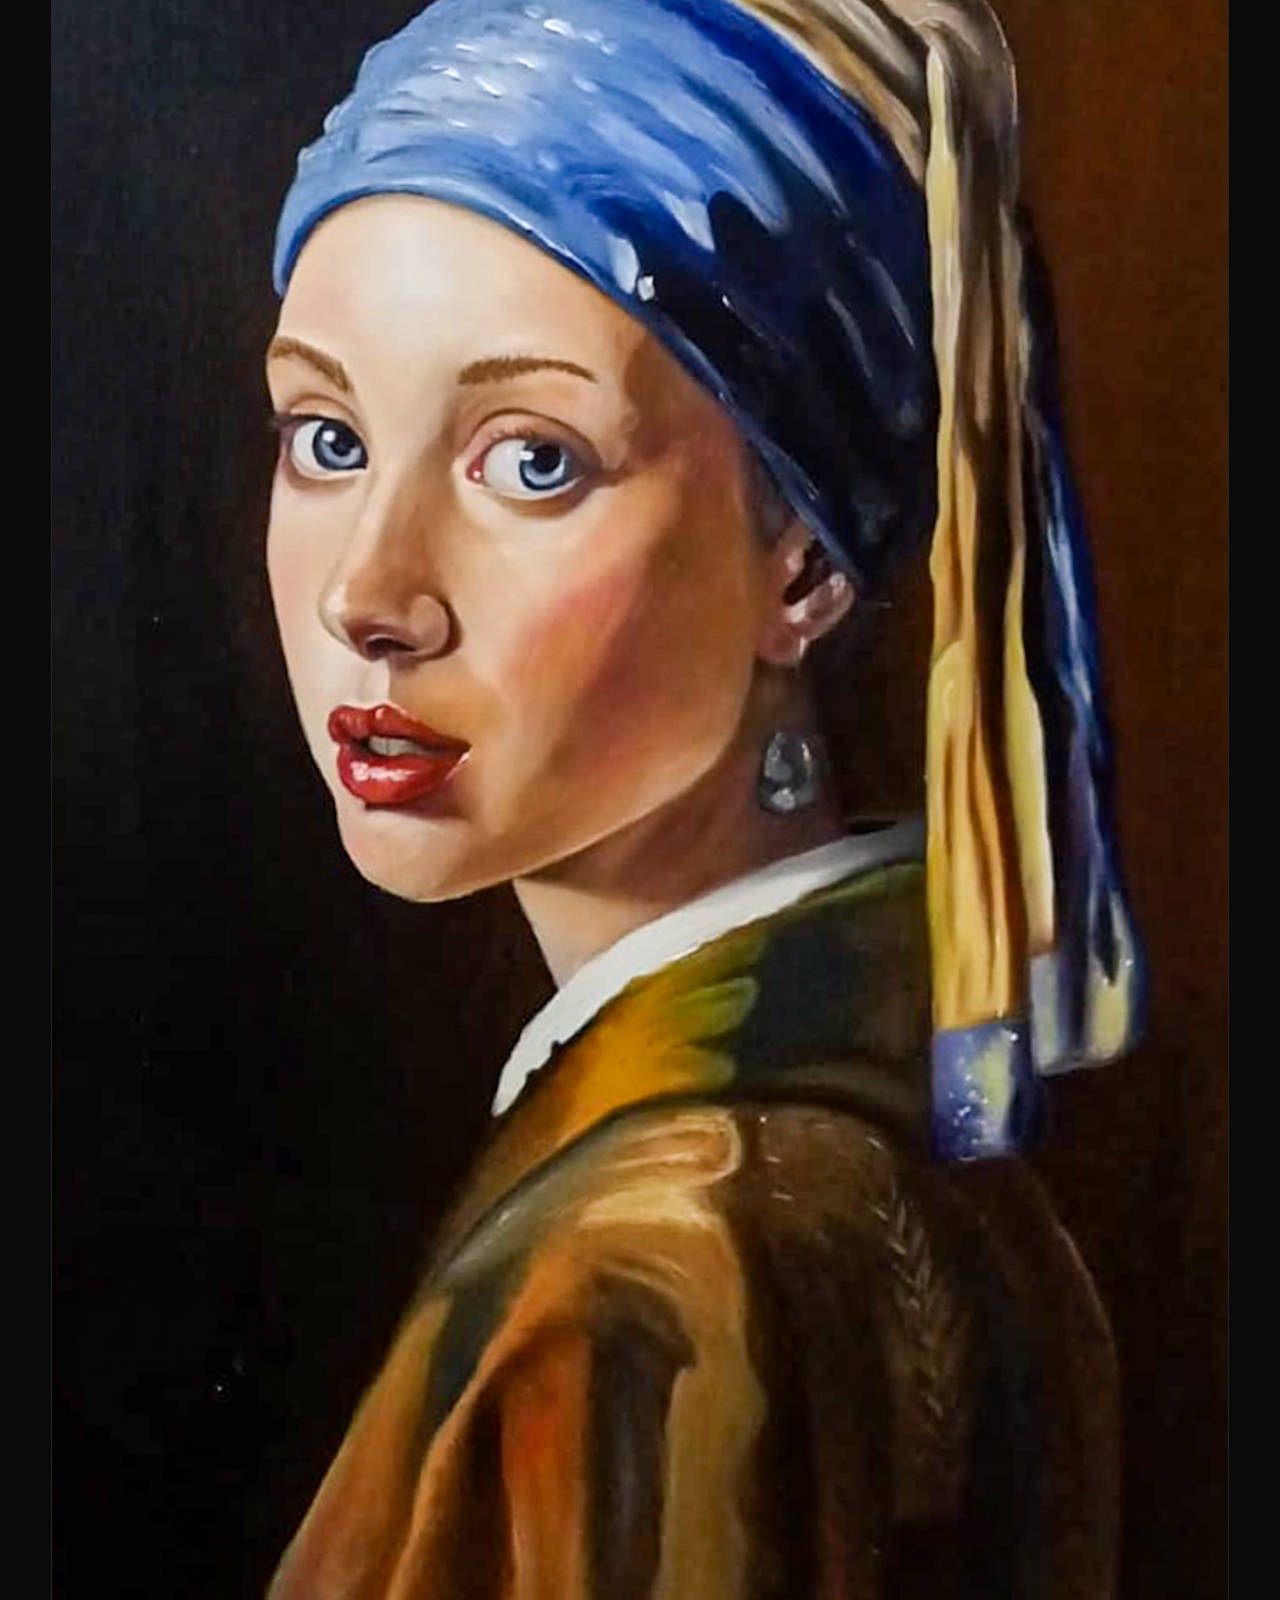
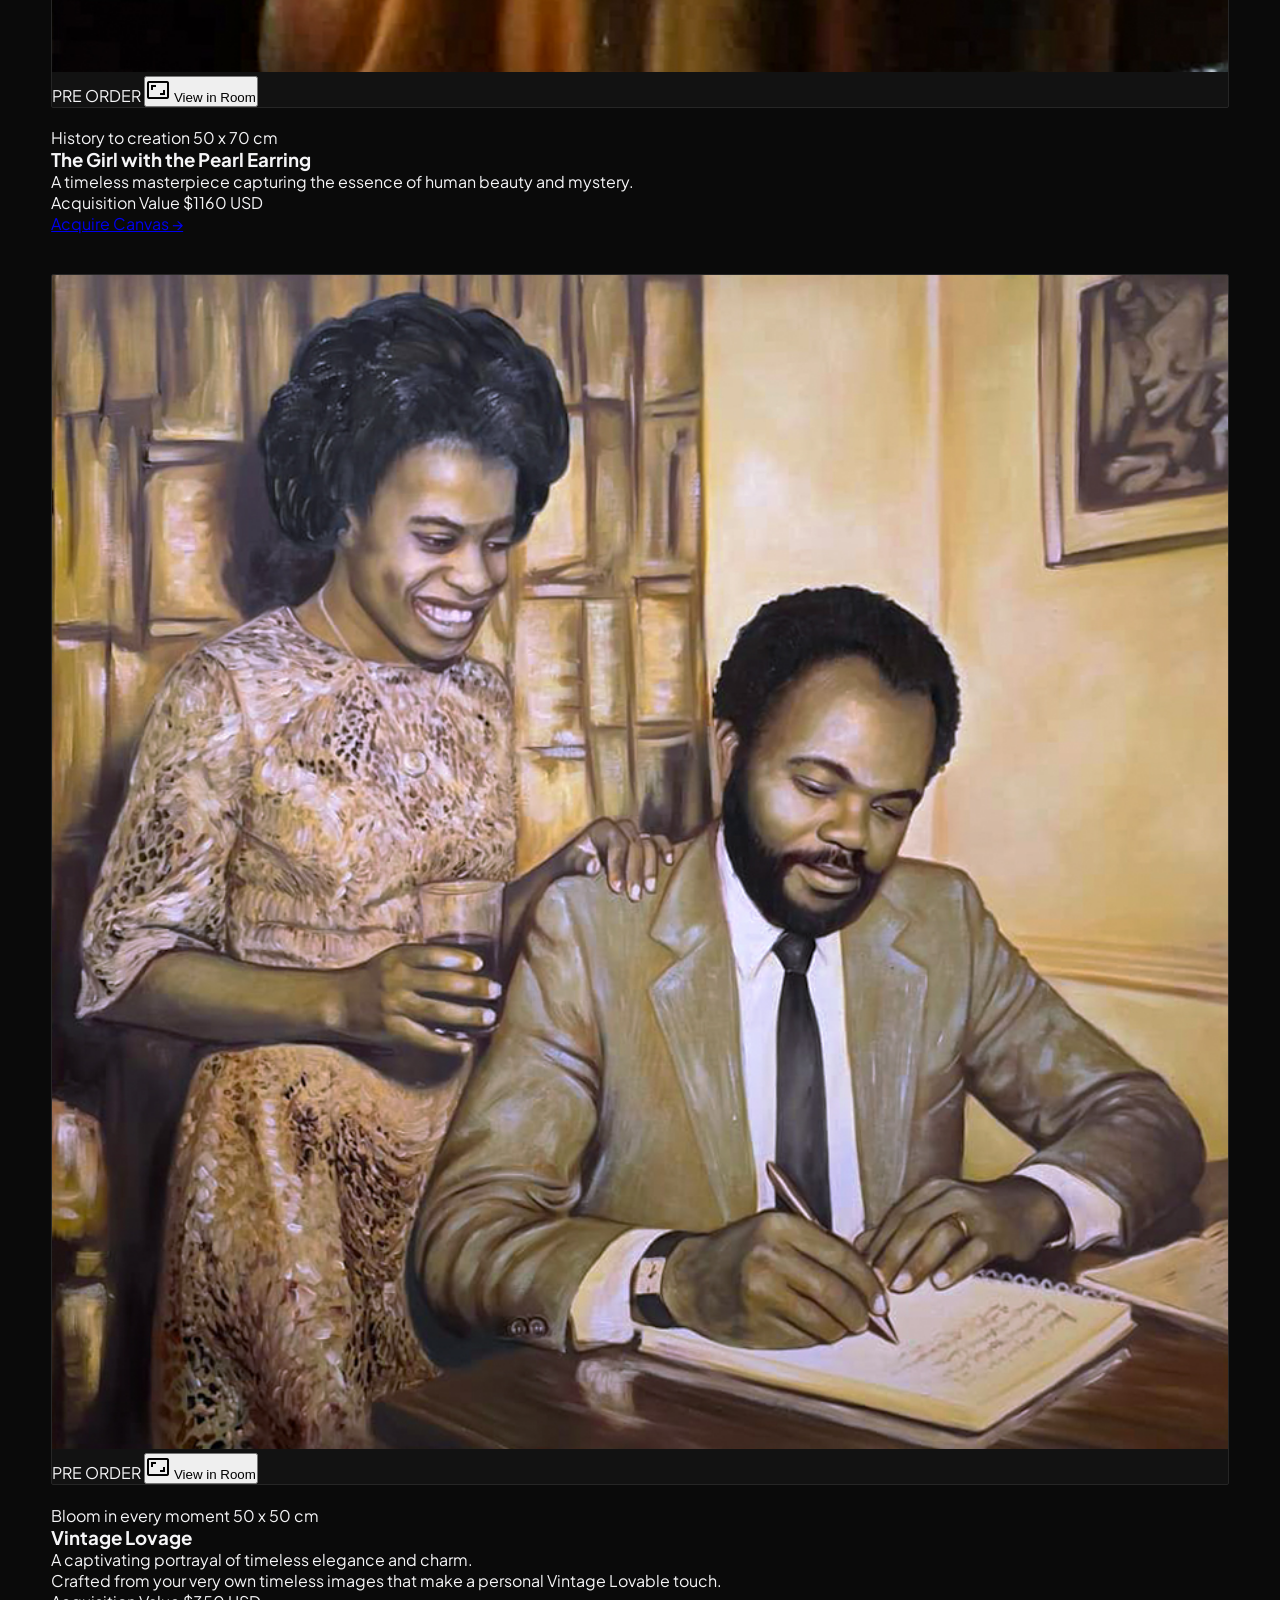
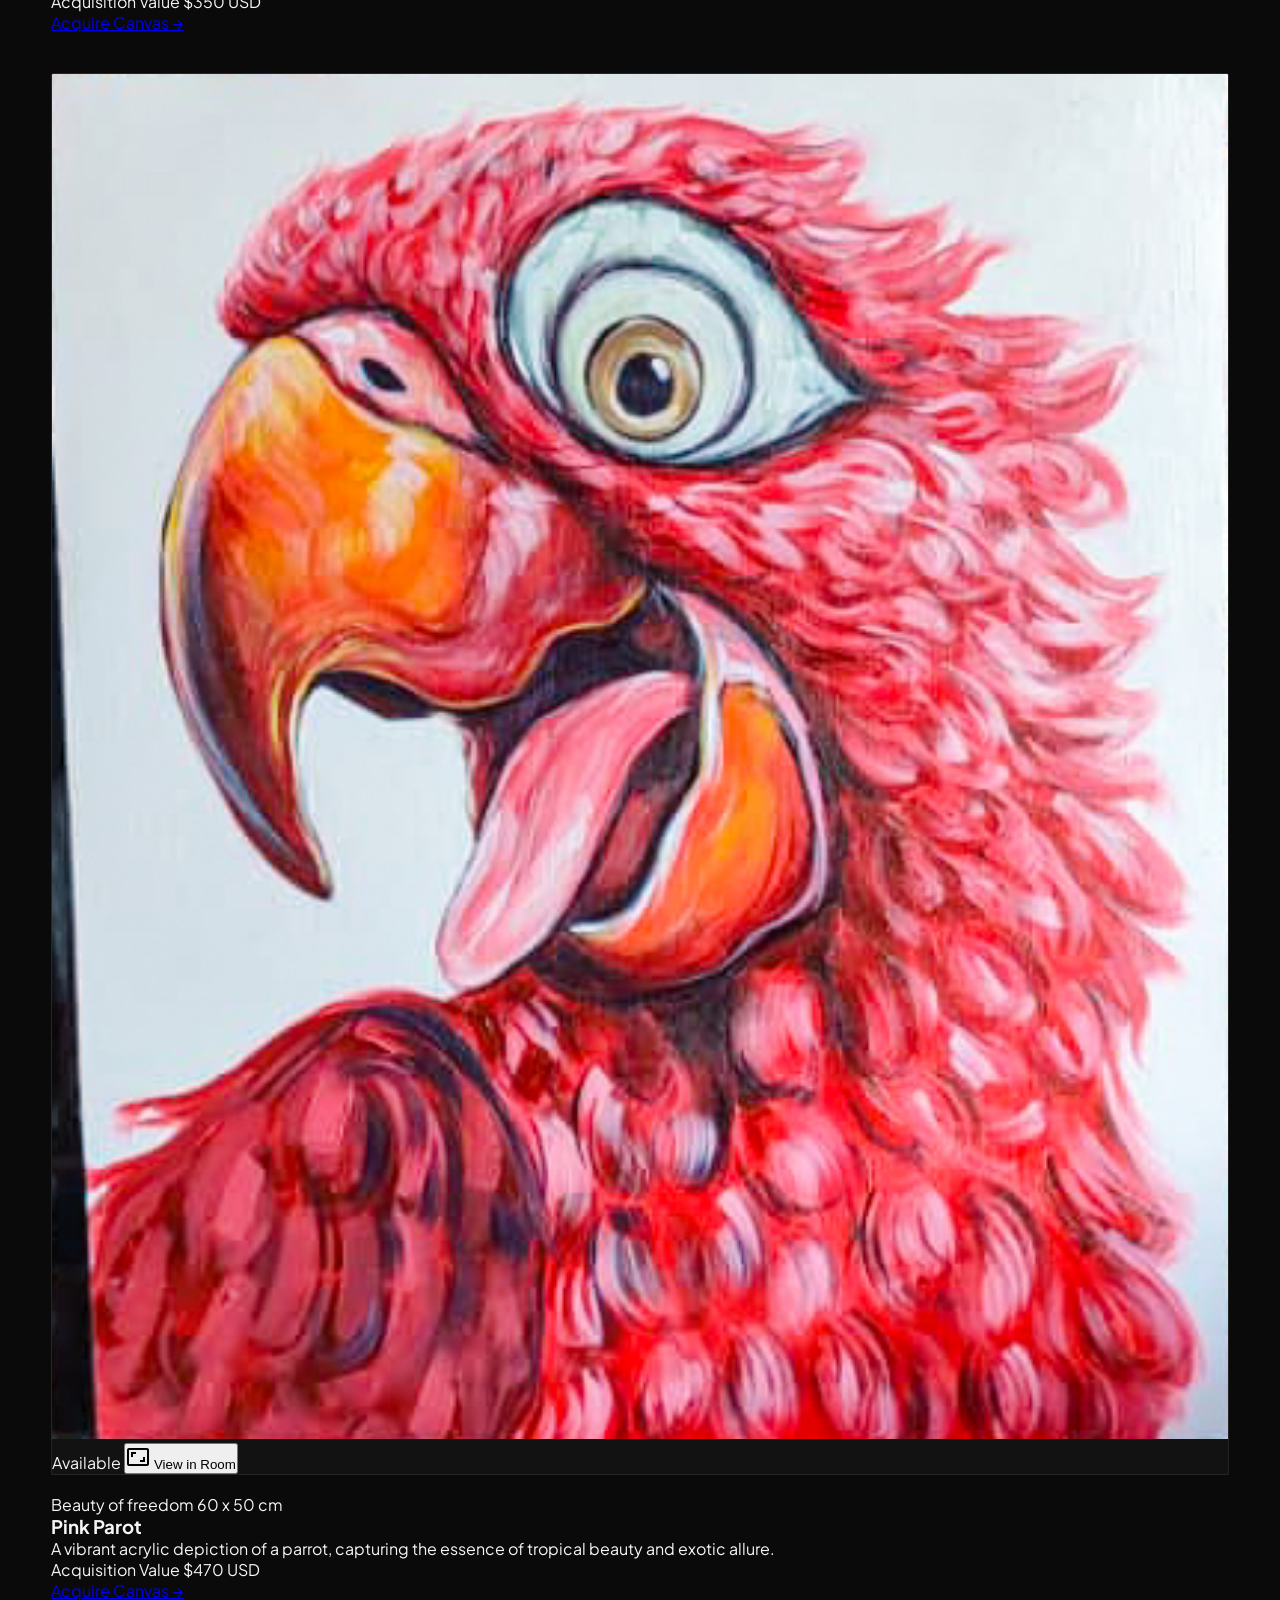
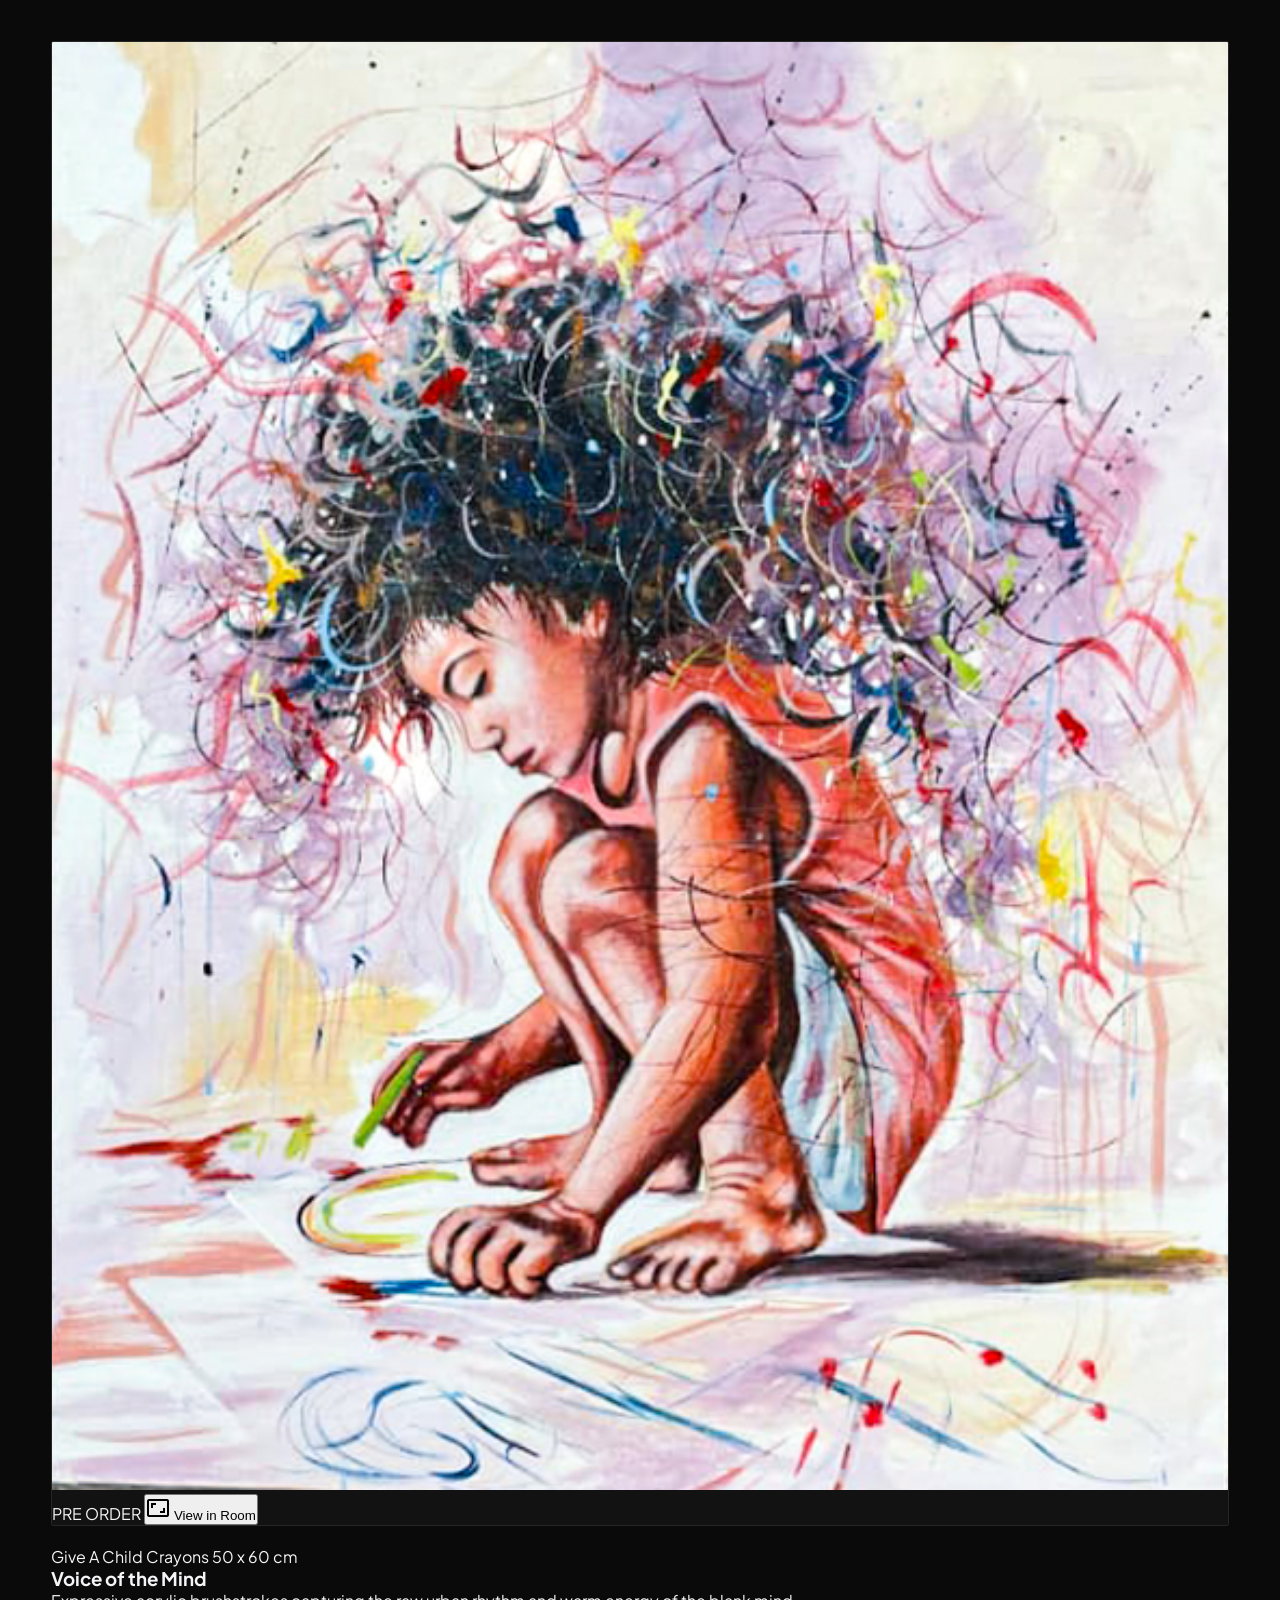
==== commit 13629d6b: "Update website content" ====
--- a/art.html
+++ b/art.html
@@ -69,14 +69,14 @@
       <a href="index.html">Sedici EDT</a>
       <a href="art.html">Sedici Gallery</a>
       <a href="production.html">Hub</a>
-       <a href="portfolio.html">Anusha</a>
+       <a href="portfolio.html">Portfolio</a>
       <a href="people.html">Our Own</a>
       <a href="learning.html">Learning</a>
     </div>
 
     <!-- RIGHT ACTIONS: BOOK AUDIT + HAMBURGER ICON -->
     <div class="flex items-center gap-3">
-      <a href="index.html#audit" class="px-3 py-1.5 sm:px-4 sm:py-2 border border-[#d4af37] text-[#d4af37] hover:bg-[#d4af37] hover:text-black transition-all text-[10px] sm:text-xs font-mono uppercase tracking-widest rounded shrink-0">
+      <a href="production.html#audit" class="px-3 py-1.5 sm:px-4 sm:py-2 border border-[#d4af37] text-[#d4af37] hover:bg-[#d4af37] hover:text-black transition-all text-[10px] sm:text-xs font-mono uppercase tracking-widest rounded shrink-0">
         Book 16 EDT
       </a>
 
@@ -91,7 +91,7 @@
     <a href="index.html" class="block">Sedici EDT</a>
     <a href="art.html" class="block">Sedici Gallery</a>
     <a href="production.html" class="block">Hub</a>
-    <a href="portfolio.html" class="block">Anusha</a>
+    <a href="portfolio.html" class="block">Portfolio</a>
     <a href="people.html" class="block">Our Own</a>
     <a href="learning.html" class="block">Learning</a>
   </div>
